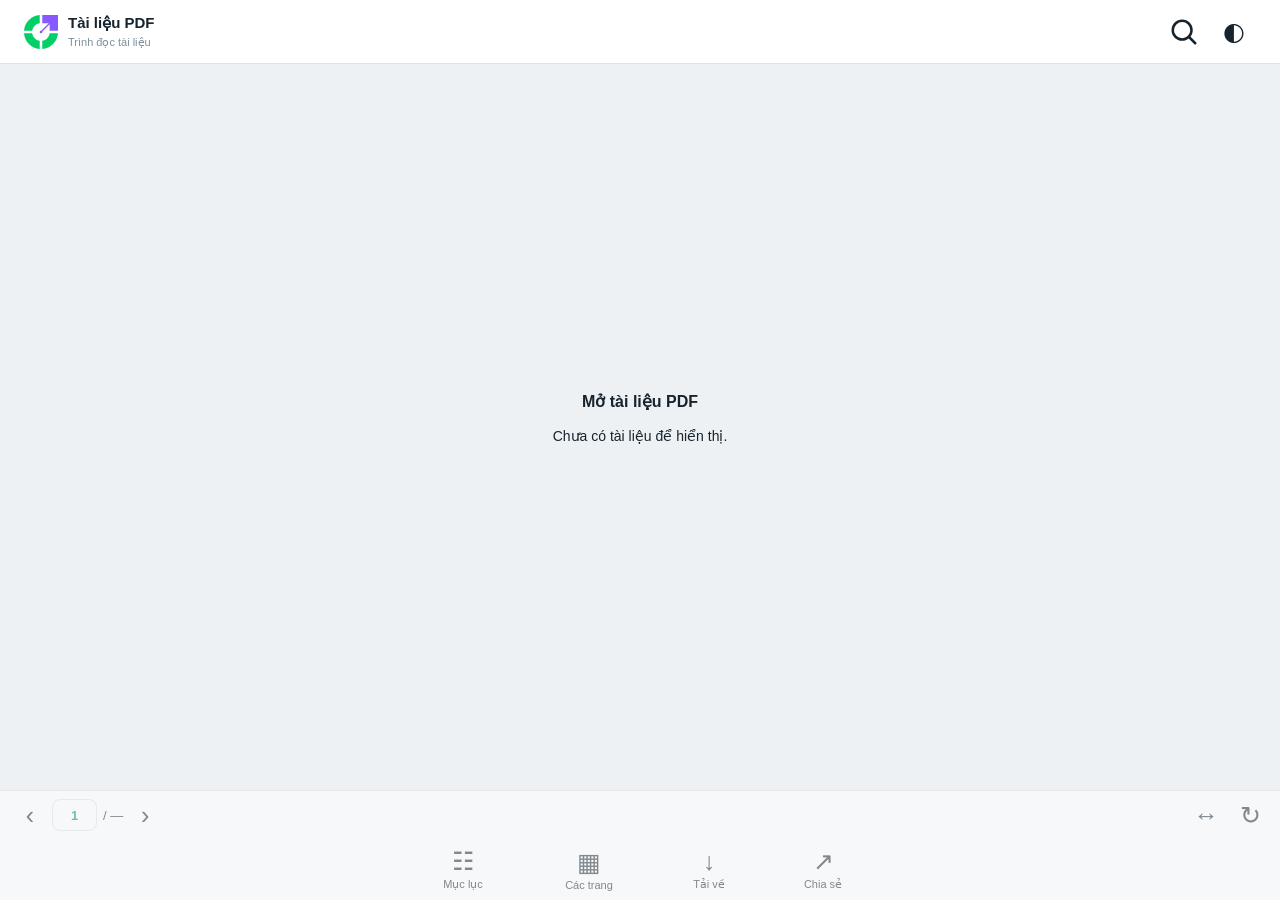
==== viewer.html @ 3a4fa07d "deploy: publish PDF viewer 0.1.0" ====
<!DOCTYPE html>
<html lang="vi">
  <head>
    <meta charset="utf-8" />
    <meta
      name="viewport"
      content="width=device-width, initial-scale=1, maximum-scale=1"
    />
    <meta name="referrer" content="no-referrer" />
    <meta
      http-equiv="Content-Security-Policy"
      content="default-src 'self'; script-src 'self' 'wasm-unsafe-eval'; worker-src 'self'; style-src 'self' 'unsafe-inline'; img-src 'self' data: blob:; font-src 'self' data: blob:; connect-src 'self' https: http:; object-src 'none'; base-uri 'self'"
    />
    <title>Đọc tài liệu · 24HMoney</title>
    <link rel="icon" href="data:," />
    <link rel="stylesheet" href="./assets/viewer-00a1efd1ce58.css" />
    <script defer src="./assets/viewer-6c74b0b0cfbc.js"></script>
  </head>
  <body>
    <header id="toolbar" class="standalone">
      <button id="closeReader" aria-label="Quay lại" hidden>
        <svg
          class="toolbar-icon"
          viewBox="0 0 24 24"
          fill="none"
          stroke="currentColor"
          stroke-width="2"
          stroke-linecap="round"
          stroke-linejoin="round"
          aria-hidden="true"
          focusable="false"
        >
          <path d="m15 4-8 8 8 8" />
        </svg>
      </button>
      <div class="document-heading">
        <svg
          class="document-icon"
          viewBox="0 0 32 32"
          role="img"
          aria-label="24HMoney"
          focusable="false"
        >
          <path
            fill-rule="evenodd"
            clip-rule="evenodd"
            d="M0 14.7967C0.585799 6.89526 6.89414 0.58648 14.7954 0V7.73333C11.1809 8.25953 8.25892 11.182 7.73333 14.7967L0 14.7967ZM24.1333 17.2034C23.6075 20.8188 20.8177 23.7415 17.2021 24.2667V32C25.1044 31.4147 31.414 25.1055 32 17.2034L24.1333 17.2034ZM14.7954 24.2667C11.1809 23.7405 8.25902 20.818 7.73333 17.2034L1.93626e-05 17.2034C0.585937 25.1047 6.89423 31.4133 14.7954 31.9998V24.2667Z"
            fill="#00D066"
          />
          <path
            fill-rule="evenodd"
            clip-rule="evenodd"
            d="M17.2003 7.73333L17.2005 0H32.0003V14.8H24.1337V8.73218L17.1762 15.7593C17.192 15.8371 17.2003 15.9176 17.2003 16C17.2003 16.6627 16.663 17.2 16.0003 17.2C15.3376 17.2 14.8003 16.6627 14.8003 16C14.8003 15.3373 15.3376 14.8 16.0003 14.8C16.0782 14.8 16.1545 14.8074 16.2283 14.8216L23.2464 7.73333H17.2003Z"
            fill="#865AFF"
          />
        </svg>
        <div>
          <h1 id="documentTitle">Tài liệu PDF</h1>
          <p id="documentInfo">Trình đọc tài liệu</p>
        </div>
      </div>
      <button
        id="toggleSearch"
        aria-label="Tìm trong tài liệu"
        title="Tìm kiếm"
      >
        <svg
          class="toolbar-icon"
          viewBox="0 0 24 24"
          fill="none"
          stroke="currentColor"
          stroke-width="2"
          stroke-linecap="round"
          stroke-linejoin="round"
          aria-hidden="true"
          focusable="false"
        >
          <circle cx="10.5" cy="10.5" r="7.5" />
          <path d="m16 16 5 5" />
        </svg>
      </button>
      <button
        id="toggleTheme"
        aria-label="Đổi giao diện sáng tối"
        title="Giao diện"
      >
        ◐
      </button>
    </header>
    <form id="searchbar" class="standalone" hidden>
      <input
        id="searchInput"
        type="search"
        placeholder="Tìm nội dung trong tài liệu…"
        aria-label="Tìm nội dung"
        autocomplete="off"
      />
      <span id="matchCount" aria-live="polite">0/0</span>
      <button type="button" id="previousMatch" aria-label="Kết quả trước">
        ‹
      </button>
      <button type="submit" aria-label="Kết quả sau">›</button>
      <button type="button" id="closeSearch" aria-label="Đóng tìm kiếm">
        ×
      </button>
    </form>
    <main id="readerArea">
      <div id="viewerContainer" tabindex="0">
        <div id="viewer" class="pdfViewer"></div>
      </div>
      <section id="drawer" hidden aria-label="Điều hướng tài liệu">
        <div class="drawer-header">
          <strong id="drawerTitle"></strong
          ><button id="closeDrawer">Đóng</button>
        </div>
        <div id="drawerContent"></div>
      </section>
      <div id="status" class="standalone" role="status">
        <div class="spinner"></div>
        <strong id="statusTitle">Đang mở tài liệu…</strong>
        <p id="statusMessage"></p>
        <button id="retry" hidden>Thử lại</button>
      </div>
    </main>
    <footer id="controls" class="standalone">
      <div class="page-controls">
        <button data-command="previous" aria-label="Trang trước">‹</button>
        <label class="page-counter"
          ><input
            id="pageInput"
            type="number"
            min="1"
            value="1"
            aria-label="Đến trang"
          /><span id="pageTotal">/ —</span></label
        >
        <button data-command="next" aria-label="Trang sau">›</button>
        <div class="spacer"></div>
        <button
          data-command="fit"
          aria-label="Vừa chiều rộng"
          title="Vừa chiều rộng"
        >
          ↔
        </button>
        <button
          data-command="rotate"
          aria-label="Xoay trang"
          title="Xoay trang"
        >
          ↻
        </button>
      </div>
      <nav class="action-controls" aria-label="Công cụ tài liệu">
        <button data-command="outline"><span>☷</span>Mục lục</button>
        <button data-command="pages"><span>▦</span>Các trang</button>
        <div id="toolbarViewerRight" class="export-controls">
          <button data-command="download"><span>↓</span>Tải về</button>
          <button id="share"><span>↗</span>Chia sẻ</button>
        </div>
      </nav>
    </footer>
    <dialog id="passwordDialog">
      <form id="passwordForm">
        <h2>Mật khẩu tài liệu</h2>
        <p id="passwordMessage">Tài liệu này được bảo vệ bằng mật khẩu.</p>
        <input
          id="passwordInput"
          type="password"
          autocomplete="off"
          aria-label="Mật khẩu PDF"
          required
        />
        <div class="dialog-buttons">
          <button type="button" id="cancelPassword">Hủy</button
          ><button type="submit" class="primary">Mở tài liệu</button>
        </div>
      </form>
    </dialog>
    <div id="toast" role="status" hidden></div>
  </body>
</html>
---- assets/viewer-00a1efd1ce58.css ----
:root{color-scheme:light;--reader-bg: #edf1f4;--reader-surface: #fff;--reader-text: #17232d;--reader-border: #dce4e9}[hidden]{display:none!important}body{visibility:hidden}html[data-embedded] body{visibility:visible}html[data-embedded=true] .standalone{display:none!important}#readerArea{position:absolute;inset:64px 0 110px}html[data-embedded=true] #readerArea{inset:0}html.searching #readerArea{top:114px}#toolbar{height:64px;display:flex;align-items:center;gap:6px;padding:8px 14px;background:var(--reader-surface);color:var(--reader-text);border-bottom:1px solid var(--reader-border)}.document-heading{display:flex;flex:1;align-items:center;gap:10px;min-width:0}.document-heading>div{min-width:0}.document-icon{display:block;height:34px;width:34px;flex-shrink:0}#toolbar button{display:grid;place-items:center;flex:0 0 44px;padding:0}.toolbar-icon{display:block;width:30px;height:30px}h1{font-size:15px;margin:0;overflow:hidden;text-overflow:ellipsis;white-space:nowrap;font-weight:600}#documentInfo{font-size:11px;color:#7d909c;margin:4px 0 0}#toolbar button,#searchbar button,.page-controls button{min-width:44px;height:44px;font-size:25px;border-radius:8px}button:hover{background:#008c6512}button:focus-visible,input:focus-visible{outline:2px solid #008c65;outline-offset:-2px}#searchbar{height:50px;display:flex;align-items:center;gap:4px;background:var(--reader-surface);color:var(--reader-text);padding:0 8px}input{font:inherit;color:inherit;background:transparent;border:1px solid var(--reader-border);border-radius:8px}#searchInput{flex:1;min-width:50px;border:0;height:44px;padding:0 8px;font-size:14px}#matchCount{font-size:12px;white-space:nowrap}#controls{position:absolute;inset:auto 0 0;min-height:110px;background:var(--reader-surface);color:var(--reader-text);border-top:1px solid var(--reader-border);padding-bottom:env(safe-area-inset-bottom,0)}#controls:not(.ready){pointer-events:none;opacity:.5}.page-controls{display:flex;height:48px;align-items:center;padding:0 8px}.spacer{flex:1}.page-counter{display:flex;align-items:center;gap:6px;font-size:13px}#pageInput{width:45px;height:32px;text-align:center;appearance:textfield;color:#008c65;font-weight:600}#pageInput::-webkit-inner-spin-button{-webkit-appearance:none}.action-controls{display:flex;height:60px}.export-controls{display:flex;flex:2}.action-controls button{flex:1;display:flex;flex-direction:column;gap:3px;align-items:center;justify-content:center;font-size:11px}.action-controls button span{font-size:25px;line-height:28px}#status{position:absolute;inset:0;z-index:30;background:var(--reader-bg);color:var(--reader-text);display:flex;flex-direction:column;justify-content:center;align-items:center;padding:24px;text-align:center}#statusMessage{line-height:1.6;max-width:440px;overflow-wrap:anywhere;font-size:14px}.spinner{width:30px;height:30px;border:3px solid #008c6530;border-top-color:#008c65;border-radius:50%;margin-bottom:20px;animation:spin .8s linear infinite}#status.idle .spinner{display:none}@keyframes spin{to{transform:rotate(360deg)}}#retry,.primary{background:#008c65;color:#fff;padding:12px 24px;border-radius:10px}dialog{width:min(340px,calc(100vw - 40px));border:0;border-radius:18px;padding:24px;color:var(--reader-text);background:var(--reader-surface)}dialog::backdrop{background:#0007}dialog h2{font-size:18px;margin-top:0}dialog p{font-size:14px;line-height:1.5}#passwordInput{height:44px;width:100%;padding:0 10px}.dialog-buttons{display:flex;justify-content:flex-end;gap:12px;margin-top:20px}.dialog-buttons button{min-height:44px;padding:0 16px}#toast{position:fixed;bottom:125px;left:50%;transform:translate(-50%);background:#17232ded;color:#fff;padding:12px 20px;border-radius:12px;width:max-content;max-width:calc(100% - 40px);font-size:13px;z-index:100}@media(min-width:900px){#toolbar{padding-inline:24px}.action-controls{max-width:480px;margin:auto}}:root[data-theme=dark]{color-scheme:dark;--reader-bg: #151a20;--reader-surface: #202830;--reader-text: #edf3f6;--reader-border: #35414b}*{box-sizing:border-box}html,body{margin:0;width:100%;height:100%;overflow:hidden;background:var(--reader-bg);font-family:-apple-system,BlinkMacSystemFont,sans-serif}#viewerContainer{position:absolute;inset:0;overflow:auto;overscroll-behavior:contain}.pdfViewer{padding-block:12px}.pdfViewer .page{box-sizing:content-box;border:0;margin:0 auto 12px;box-shadow:0 2px 8px #0002}.pdfViewer .textLayer .highlight{background-color:#f4d35e80}.pdfViewer .textLayer .highlight.selected{background-color:#ed8936a6}#drawer{position:absolute;inset:0;z-index:20;background:var(--reader-surface);color:var(--reader-text)}#drawer[hidden]{display:none}.drawer-header{display:flex;align-items:center;justify-content:space-between;height:52px;padding-inline:16px;border-bottom:1px solid var(--reader-border)}button{font:inherit;color:inherit;background:transparent;border:0;cursor:pointer}#closeDrawer{min-height:44px;min-width:44px;color:#008c65}#drawerContent{position:absolute;inset:52px 0 0;overflow:auto;padding:16px}.thumbnails{display:grid;grid-template-columns:repeat(auto-fill,minmax(110px,1fr));gap:12px;align-content:start}.thumbnails button{min-height:180px;display:flex;flex-direction:column;align-items:center;justify-content:space-between;padding:8px;border:2px solid var(--reader-border);border-radius:8px}.thumbnails button.selected{border-color:#008c65}.thumbnails canvas{max-width:100%}.thumbnails span{padding-top:8px;font-size:13px}.outline button{display:block;width:100%;min-height:48px;text-align:left;border-bottom:1px solid var(--reader-border);padding:12px 16px}:root{--button-primary-bg-color: var( --button-background-color-primary, light-dark(#0060df, #0df) );--button-primary-fg-color: var( --button-text-color-primary, light-dark(#fbfbfe, #15141a) );--button-primary-border-color: var(--button-primary-bg-color);--button-primary-active-bg-color: var( --button-background-color-primary-active, light-dark(#054096, #aaf2ff) );--button-primary-active-fg-color: var(--button-primary-fg-color);--button-primary-active-border-color: var(--button-primary-active-bg-color);--button-primary-hover-bg-color: var( --button-background-color-primary-hover, light-dark(#0250bb, #80ebff) );--button-primary-hover-fg-color: var(--button-primary-fg-color);--button-primary-hover-border-color: var(--button-primary-hover-bg-color);--button-primary-disabled-bg-color: var(--button-primary-bg-color);--button-primary-disabled-border-color: var(--button-primary-border-color);--button-primary-disabled-fg-color: var(--button-primary-fg-color);--button-secondary-bg-color: var( --button-background-color, light-dark(rgb(21 20 26 / .07), rgb(251 251 254 / .07)) );--button-secondary-fg-color: var(--text-color, light-dark(#15141a, #fbfbfe));--button-secondary-border-color: var( --button-border-color, var(--button-secondary-bg-color) );--button-secondary-active-bg-color: var( --button-background-color-active, light-dark(rgb(21 20 26 / .21), rgb(251 251 254 / .21)) );--button-secondary-active-fg-color: var(--button-secondary-fg-color);--button-secondary-active-border-color: var(--button-secondary-bg-color);--button-secondary-hover-bg-color: var( --button-background-color-hover, light-dark(rgb(21 20 26 / .14), rgb(251 251 254 / .14)) );--button-secondary-hover-fg-color: var(--button-secondary-fg-color);--button-secondary-hover-border-color: var(--button-secondary-hover-bg-color);--button-secondary-disabled-bg-color: var(--button-secondary-bg-color);--button-secondary-disabled-border-color: var( --button-secondary-border-color );--button-secondary-disabled-fg-color: var(--button-secondary-fg-color);--button-disabled-opacity: .4;--hover-filter: brightness(.9)}@media(prefers-color-scheme:dark){:root{--button-disabled-opacity: .6;--hover-filter: brightness(1.4)}}@media screen and (forced-colors:active){:root{--button-primary-bg-color: var( --button-background-color-primary, ButtonText );--button-primary-fg-color: var(--button-text-color-primary, ButtonFace);--button-primary-border-color: var( --button-border-color-primary, ButtonText );--button-primary-active-bg-color: var( --button-background-color-primary-active, SelectedItem );--button-primary-active-fg-color: var( --button-text-color-primary-active, HighlightText );--button-primary-active-border-color: var( --button-border-color-primary-active, ButtonText );--button-primary-hover-bg-color: var( --button-background-color-primary-hover, SelectedItem );--button-primary-hover-fg-color: var( --button-text-color-primary-hover, HighlightText );--button-primary-hover-border-color: var( --button-border-color-primary-hover, SelectedItem );--button-primary-disabled-bg-color: var( --button-background-color-primary-disabled, GrayText );--button-primary-disabled-fg-color: var( --button-text-color-primary-disabled, ButtonFace );--button-primary-disabled-border-color: var( --button-border-color-primary-disabled, GrayText );--button-secondary-bg-color: var(--button-background-color, ButtonFace);--button-secondary-fg-color: var(--button-text-color, ButtonText);--button-secondary-border-color: var(--button-border-color, ButtonText);--button-secondary-active-bg-color: var( --button-background-color-active, HighlightText );--button-secondary-active-fg-color: var( --button-text-color-active, SelectedItem );--button-secondary-active-border-color: var( --button-border-color-active, ButtonText );--button-secondary-hover-bg-color: var( --button-background-color-hover, HighlightText );--button-secondary-hover-fg-color: var( --button-text-color-hover, SelectedItem );--button-secondary-hover-border-color: var( --button-border-color-hover, SelectedItem );--button-secondary-disabled-fg-color: var( --button-text-color-disabled, GrayText );--button-secondary-disabled-border-color: var( --button-border-color-disabled, GrayText );--button-disabled-opacity: 1;--hover-filter: none}}.primaryButton,.secondaryButton{border-radius:var(--button-border-radius, 4px);border:1px solid;font:menu;font-weight:var(--button-font-weight, 590);font-size:var(--button-font-size, 13px);padding:var(--button-padding, 4px 16px);width:auto;min-height:var(--button-min-height, 32px)}:is(.primaryButton,.secondaryButton):hover{cursor:pointer;filter:var(--hover-filter)}:is(.primaryButton,.secondaryButton)>span{color:inherit;font:inherit}:is(.primaryButton,.secondaryButton):disabled{pointer-events:none}.primaryButton{color:var(--button-primary-fg-color);background-color:var(--button-primary-bg-color);border-color:var(--button-primary-border-color);opacity:1}.primaryButton:hover{color:var(--button-primary-hover-fg-color);background-color:var(--button-primary-hover-bg-color);border-color:var(--button-primary-hover-border-color)}.primaryButton:active{color:var(--button-primary-active-fg-color);background-color:var(--button-primary-active-bg-color);border-color:var(--button-primary-active-border-color)}.primaryButton:disabled{background-color:var(--button-primary-disabled-bg-color);border-color:var(--button-primary-disabled-border-color);color:var(--button-primary-disabled-fg-color);opacity:var(--button-disabled-opacity)}.secondaryButton{color:var(--button-secondary-fg-color);background-color:var(--button-secondary-bg-color);border-color:var(--button-secondary-border-color)}.secondaryButton:hover{color:var(--button-secondary-hover-fg-color);background-color:var(--button-secondary-hover-bg-color);border-color:var(--button-secondary-hover-border-color)}.secondaryButton:active{color:var(--button-secondary-active-fg-color);background-color:var(--button-secondary-active-bg-color);border-color:var(--button-secondary-active-border-color)}.secondaryButton:disabled{background-color:var(--button-secondary-disabled-bg-color);border-color:var(--button-secondary-disabled-border-color);color:var(--button-secondary-disabled-fg-color);opacity:var(--button-disabled-opacity)}.messageBar{--closing-button-icon: url('data:image/svg+xml,<svg width="16" height="16" viewBox="0 0 16 16" fill="none" xmlns="http://www.w3.org/2000/svg">%0A    <path d="M7.85822 8.84922L4.85322 11.8542C4.75891 11.9453 4.63261 11.9957 4.50151 11.9946C4.37042 11.9934 4.24501 11.9408 4.15231 11.8481C4.0596 11.7554 4.00702 11.63 4.00588 11.4989C4.00474 11.3678 4.05514 11.2415 4.14622 11.1472L7.15122 8.14222V7.85922L4.14622 4.85322C4.05514 4.75891 4.00474 4.63261 4.00588 4.50151C4.00702 4.37042 4.0596 4.24501 4.15231 4.15231C4.24501 4.0596 4.37042 4.00702 4.50151 4.00588C4.63261 4.00474 4.75891 4.05514 4.85322 4.14622L7.85822 7.15122H8.14122L11.1462 4.14622C11.2405 4.05514 11.3668 4.00474 11.4979 4.00588C11.629 4.00702 11.7544 4.0596 11.8471 4.15231C11.9398 4.24501 11.9924 4.37042 11.9936 4.50151C11.9947 4.63261 11.9443 4.75891 11.8532 4.85322L8.84822 7.85922V8.14222L11.8532 11.1472C11.9443 11.2415 11.9947 11.3678 11.9936 11.4989C11.9924 11.63 11.9398 11.7554 11.8471 11.8481C11.7544 11.9408 11.629 11.9934 11.4979 11.9946C11.3668 11.9957 11.2405 11.9453 11.1462 11.8542L8.14122 8.84922L8.14222 8.85022L7.85822 8.84922Z" fill="black"/>%0A</svg>%0A');--message-bar-close-button-color: var(--text-primary-color);--message-bar-close-button-color-hover: var(--text-primary-color);--message-bar-close-button-border-radius: var(--border-radius-small, 4px);--message-bar-close-button-border: none;--message-bar-close-button-hover-bg-color: var( --button-background-color-hover, light-dark(rgb(21 20 26 / .14), rgb(251 251 254 / .14)) );--message-bar-close-button-active-bg-color: var( --button-background-color-active, light-dark(rgb(21 20 26 / .21), rgb(251 251 254 / .21)) );--message-bar-close-button-focus-bg-color: var( --button-background-color, light-dark(rgb(21 20 26 / .07), rgb(251 251 254 / .07)) );display:flex;position:relative;padding:8px 8px 8px 16px;flex-direction:column;justify-content:center;align-items:center;gap:8px;-webkit-user-select:none;-moz-user-select:none;user-select:none;border-radius:var(--border-radius-small, 4px);border:1px solid var(--message-bar-border-color);background:var(--message-bar-bg-color);color:var(--message-bar-fg-color)}@media screen and (forced-colors:active){.messageBar{--message-bar-close-button-color: var(--button-text-color, ButtonText);--message-bar-close-button-border: 1px solid var(--button-border-color, ButtonText);--message-bar-close-button-hover-bg-color: var( --button-background-color-hover, SelectedItemText );--message-bar-close-button-active-bg-color: var( --button-background-color-hover, SelectedItemText );--message-bar-close-button-focus-bg-color: var( --button-background-color-hover, SelectedItemText );--message-bar-close-button-color-hover: var( --button-text-color-hover, SelectedItem )}}.messageBar>div{display:flex;align-items:flex-start;gap:8px;align-self:stretch}.messageBar>div:before{content:"";display:inline-block;width:16px;height:16px;-webkit-mask-image:var(--message-bar-icon);mask-image:var(--message-bar-icon);-webkit-mask-size:cover;mask-size:cover;background-color:var(--message-bar-icon-color);flex-shrink:0}.messageBar button{cursor:pointer}.messageBar button:focus-visible{outline:var(--focus-ring-outline);outline-offset:2px}.messageBar .closeButton{width:32px;height:32px;background:none;border-radius:var(--message-bar-close-button-border-radius);border:var(--message-bar-close-button-border);display:flex;align-items:center;justify-content:center}.messageBar .closeButton:before{content:"";display:inline-block;width:16px;height:16px;-webkit-mask-image:var(--closing-button-icon);mask-image:var(--closing-button-icon);-webkit-mask-size:cover;mask-size:cover;background-color:var(--message-bar-close-button-color)}.messageBar .closeButton:is(:hover,:active,:focus):before{background-color:var(--message-bar-close-button-color-hover)}.messageBar .closeButton:hover{background-color:var(--message-bar-close-button-hover-bg-color)}.messageBar .closeButton:active{background-color:var(--message-bar-close-button-active-bg-color)}.messageBar .closeButton:focus{background-color:var(--message-bar-close-button-focus-bg-color)}.messageBar .closeButton>span{display:inline-block;width:0;height:0;overflow:hidden}#editorUndoBar{--message-bar-icon: url('data:image/svg+xml,<svg width="16" height="16" viewBox="0 0 16 16" fill="none" xmlns="http://www.w3.org/2000/svg">%0A <path d="M7.625 0.5C6.64009 0.5 5.66482 0.693993 4.75487 1.0709C3.84493 1.44781 3.01814 2.00026 2.3217 2.6967C1.62526 3.39314 1.07281 4.21993 0.695904 5.12987C0.318993 6.03982 0.125 7.01509 0.125 8C0.125 8.98491 0.318993 9.96018 0.695904 10.8701C1.07281 11.7801 1.62526 12.6069 2.3217 13.3033C3.01814 13.9997 3.84493 14.5522 4.75487 14.9291C5.66482 15.306 6.64009 15.5 7.625 15.5C9.61412 15.5 11.5218 14.7098 12.9283 13.3033C14.3348 11.8968 15.125 9.98912 15.125 8C15.125 6.01088 14.3348 4.10322 12.9283 2.6967C11.5218 1.29018 9.61412 0.5 7.625 0.5ZM8.25 11.375C8.25 11.5408 8.18415 11.6997 8.06694 11.8169C7.94973 11.9342 7.79076 12 7.625 12C7.45924 12 7.30027 11.9342 7.18306 11.8169C7.06585 11.6997 7 11.5408 7 11.375V6.938C7 6.77224 7.06585 6.61327 7.18306 6.49606C7.30027 6.37885 7.45924 6.313 7.625 6.313C7.79076 6.313 7.94973 6.37885 8.06694 6.49606C8.18415 6.61327 8.25 6.77224 8.25 6.938V11.375ZM8.25 5L8 5.25H7.25L7 5V4.25L7.25 4H8L8.25 4.25V5Z" fill="black" />%0A</svg>%0A');--message-bar-icon-color: light-dark(#0060df, #73a7f3);--message-bar-bg-color: light-dark(#deeafc, #003070);--message-bar-fg-color: var(--text-primary-color);--message-bar-border-color: light-dark( rgb(0 0 0 / .08), rgb(255 255 255 / .08) );position:fixed;top:50px;left:50%;transform:translate(-50%);z-index:10;padding-block:8px;padding-inline:16px 8px;font:menu;font-size:15px;cursor:default}@media screen and (forced-colors:active){#editorUndoBar{--message-bar-icon-color: CanvasText;--message-bar-bg-color: Canvas;--message-bar-border-color: CanvasText}}#editorUndoBar button{cursor:pointer}#editorUndoBar #editorUndoBarUndoButton{margin-inline-start:8px;border-color:var(--color-accent-primary, light-dark(#0060df, #0df))}#editorUndoBar>div{align-items:center}.dialog{--dialog-bg-color: var(--background-color-canvas, light-dark(white, #1c1b22));--dialog-border-color: var( --background-color-canvas, light-dark(white, #1c1b22) );--dialog-shadow: 0 2px 14px 0 light-dark(rgb(58 57 68 / .2), #15141a);--text-secondary-color: light-dark(#5b5b66, #cfcfd8);--separator-color: light-dark(#f0f0f4, #52525e);--textarea-border-color: var(--border-color-interactive, #8f8f9d);--textarea-bg-color: light-dark(white, #42414d);--textarea-fg-color: var(--text-secondary-color);--input-text-bg-color: light-dark(white, #42414d);--input-text-fg-color: var(--text-primary-color);font:message-box;font-size:13px;font-weight:400;line-height:150%;border-radius:var(--border-radius-medium, 4px);padding:12px 16px;border:1px solid var(--dialog-border-color);background:var(--dialog-bg-color);color:var(--text-primary-color);box-shadow:var(--dialog-shadow)}@media screen and (forced-colors:active){.dialog{--dialog-bg-color: var(--background-color-canvas, Canvas);--dialog-border-color: var(--border-color, CanvasText);--dialog-shadow: none;--text-secondary-color: CanvasText;--separator-color: CanvasText;--textarea-border-color: ButtonBorder;--textarea-bg-color: Field;--textarea-fg-color: ButtonText;--input-text-bg-color: Field;--input-text-fg-color: FieldText}}.dialog .mainContainer *:focus-visible{outline:var(--focus-ring-outline);outline-offset:2px}.dialog .mainContainer .title{display:flex;width:auto;flex-direction:column;justify-content:flex-end;align-items:flex-start;gap:12px}.dialog .mainContainer .title>span{font-size:13px;font-style:normal;font-weight:590;line-height:150%}.dialog .mainContainer .dialogSeparator{width:100%;height:0;margin-block:4px;border-top:1px solid var(--separator-color);border-bottom:none}.dialog .mainContainer .dialogButtonsGroup{display:flex;gap:12px;align-self:flex-end}.dialog .mainContainer input:is([type=checkbox],[type=radio]){accent-color:var(--color-accent-primary, light-dark(#0060df, #0df));width:var(--checkbox-size, 16px);height:var(--checkbox-size, 16px)}.dialog .mainContainer .radio{display:flex;flex-direction:column;align-items:flex-start;gap:4px}.dialog .mainContainer .radio>.radioButton{display:flex;gap:8px;align-self:stretch;align-items:center}.dialog .mainContainer .radio>.radioLabel{display:flex;padding-inline-start:24px;align-items:flex-start;gap:10px;align-self:stretch}.dialog .mainContainer .radio>.radioLabel>span{flex:1 0 0;font-size:11px;color:var(--text-secondary-color)}.dialog .mainContainer button:not(:is(.toggle-button,.closeButton,.clearInputButton)){border-radius:var(--button-border-radius, 4px);border-width:1px;border-style:solid;font:menu;font-weight:var(--button-font-weight, 590);font-size:var(--button-font-size, 13px);padding:var(--button-padding, 4px 16px);width:auto;min-height:var(--button-min-height, 32px)}.dialog .mainContainer button:not(:is(.toggle-button,.closeButton,.clearInputButton)):hover{cursor:pointer;filter:var(--hover-filter)}.dialog .mainContainer button:not(:is(.toggle-button,.closeButton,.clearInputButton))>span{color:inherit;font:inherit}.dialog .mainContainer button:not(:is(.toggle-button,.closeButton,.clearInputButton)):disabled{pointer-events:none}.dialog .mainContainer a{color:var(--link-fg-color)}.dialog .mainContainer a:hover{color:var(--link-hover-fg-color)}.dialog .mainContainer textarea{font:inherit;padding:8px;resize:none;margin:0;box-sizing:border-box;border-radius:var(--border-radius-small, 4px);border:1px solid var(--textarea-border-color);background:var(--textarea-bg-color);color:var(--textarea-fg-color)}.dialog .mainContainer textarea:focus{outline-offset:0;border-color:transparent}.dialog .mainContainer textarea:disabled{pointer-events:none;opacity:.4}.dialog .mainContainer input[type=text]{background-color:var(--input-text-bg-color);color:var(--input-text-fg-color)}.dialog .mainContainer .messageBar{--message-bar-bg-color: light-dark(#ffebcd, #5a3100);--message-bar-fg-color: light-dark(#15141a, #fbfbfe);--message-bar-border-color: light-dark( rgb(0 0 0 / .08), rgb(255 255 255 / .08) );--message-bar-icon: url('data:image/svg+xml,<svg width="16" height="16" viewBox="0 0 16 16" fill="none" xmlns="http://www.w3.org/2000/svg">%0A    <path d="M14.8748 12.037L9.37782 2.037C8.99682 1.346 8.31082 1 7.62482 1C6.93882 1 6.25282 1.346 5.87282 2.037L0.375823 12.037C-0.358177 13.37 0.606823 15 2.12782 15H13.1228C14.6428 15 15.6078 13.37 14.8748 12.037ZM8.24982 11.75L7.99982 12H7.24982L6.99982 11.75V11L7.24982 10.75H7.99982L8.24982 11V11.75ZM8.24982 9.062C8.24982 9.22776 8.18398 9.38673 8.06677 9.50394C7.94955 9.62115 7.79058 9.687 7.62482 9.687C7.45906 9.687 7.30009 9.62115 7.18288 9.50394C7.06567 9.38673 6.99982 9.22776 6.99982 9.062V5.625C6.99982 5.45924 7.06567 5.30027 7.18288 5.18306C7.30009 5.06585 7.45906 5 7.62482 5C7.79058 5 7.94955 5.06585 8.06677 5.18306C8.18398 5.30027 8.24982 5.45924 8.24982 5.625V9.062Z" fill="black"/>%0A</svg>%0A');--message-bar-icon-color: light-dark(#cd411e, #e49c49);align-self:stretch}@media screen and (forced-colors:active){.dialog .mainContainer .messageBar{--message-bar-bg-color: HighlightText;--message-bar-fg-color: CanvasText;--message-bar-border-color: CanvasText;--message-bar-icon-color: CanvasText}}.dialog .mainContainer .messageBar>div:before,.dialog .mainContainer .messageBar>div>div{margin-block:4px}.dialog .mainContainer .messageBar>div>div{display:flex;flex-direction:column;align-items:flex-start;gap:8px;flex:1 0 0}.dialog .mainContainer .messageBar>div>div .title{font-size:13px;font-weight:590}.dialog .mainContainer .messageBar>div>div .description{font-size:13px}.dialog .mainContainer .toggler{display:flex;align-items:center;gap:8px;align-self:stretch}.dialog .mainContainer .toggler>.togglerLabel{-webkit-user-select:none;-moz-user-select:none;user-select:none}.textLayer{color-scheme:only light;position:absolute;text-align:initial;inset:0;overflow:clip;opacity:1;line-height:1;letter-spacing:normal;word-spacing:normal;-webkit-text-size-adjust:none;-moz-text-size-adjust:none;text-size-adjust:none;forced-color-adjust:none;transform-origin:0 0;caret-color:CanvasText;z-index:0;--min-font-size: 1;--text-scale-factor: calc(var(--total-scale-factor) * var(--min-font-size));--min-font-size-inv: calc(1 / var(--min-font-size))}.textLayer.highlighting{touch-action:none}.textLayer :is(span,br){color:transparent;position:absolute;white-space:pre;cursor:text;transform-origin:0% 0%;-webkit-user-select:text;-moz-user-select:text;user-select:text}.textLayer>:not(.markedContent),.textLayer .markedContent span:not(.markedContent){z-index:1;--font-height: 0;font-size:calc(var(--text-scale-factor) * var(--font-height));--scale-x: 1;--rotate: 0deg;transform:rotate(var(--rotate)) scaleX(var(--scale-x)) scale(var(--min-font-size-inv))}.textLayer .markedContent{display:contents}.textLayer span[role=img]{-webkit-user-select:none;-moz-user-select:none;user-select:none;cursor:default}.textLayer .highlight{--highlight-bg-color: rgb(180 0 170 / .25);--highlight-selected-bg-color: rgb(0 100 0 / .25);--highlight-backdrop-filter: none;--highlight-selected-backdrop-filter: none;margin:-1px;padding:1px;background-color:var(--highlight-bg-color);-webkit-backdrop-filter:var(--highlight-backdrop-filter);backdrop-filter:var(--highlight-backdrop-filter);border-radius:4px}@media screen and (forced-colors:active){.textLayer .highlight{--highlight-bg-color: transparent;--highlight-selected-bg-color: transparent;--highlight-backdrop-filter: var(--hcm-highlight-filter);--highlight-selected-backdrop-filter: var( --hcm-highlight-selected-filter )}}.textLayer .highlight.appended{position:initial}.textLayer .highlight.begin{border-radius:4px 0 0 4px}.textLayer .highlight.end{border-radius:0 4px 4px 0}.textLayer .highlight.middle{border-radius:0}.textLayer .highlight.selected{background-color:var(--highlight-selected-bg-color);-webkit-backdrop-filter:var(--highlight-selected-backdrop-filter);backdrop-filter:var(--highlight-selected-backdrop-filter);scroll-margin-top:50px}.textLayer ::-moz-selection{background:#0000ff40;background:color-mix(in srgb,AccentColor,transparent 50%);color:transparent}.textLayer ::selection{background:#0000ff40;background:color-mix(in srgb,AccentColor,transparent 50%);color:transparent}.textLayer.selectionRendering ::-moz-selection{background:transparent;color:transparent}.textLayer.selectionRendering ::selection{background:transparent;color:transparent}.textLayer br::-moz-selection{background:transparent}.textLayer br::selection{background:transparent}.textLayer .endOfContent{display:block;position:absolute;inset:100% 0 0;z-index:0;cursor:default;-webkit-user-select:none;-moz-user-select:none;user-select:none}.textLayer.selecting .endOfContent{top:0}.textLayerImages{position:absolute;inset:0;-webkit-user-select:none;-moz-user-select:none;user-select:none}.textLayerImages canvas{position:absolute;transform-origin:0% 0%}.annotationLayer{color-scheme:only light;--annotation-unfocused-field-background: url("data:image/svg+xml;charset=UTF-8,<svg width='1px' height='1px' xmlns='http://www.w3.org/2000/svg'><rect width='100%' height='100%' style='fill:rgba(0, 54, 255, 0.13);'/></svg>");--annotation-unfocused-field-filter: url("data:image/svg+xml;charset=UTF-8,<svg xmlns='http://www.w3.org/2000/svg'><filter id='pdfjsFillableField' x='0%' y='0%' width='100%' height='100%' color-interpolation-filters='sRGB'><feFlood flood-color='rgb(0,54,255)' flood-opacity='0.13' result='f'/><feComposite in='f' in2='SourceGraphic' operator='over'/></filter></svg>#pdfjsFillableField");--input-focus-border-color: Highlight;--input-focus-outline: 1px solid Canvas;--input-unfocused-border-color: transparent;--input-disabled-border-color: transparent;--input-hover-border-color: black;--link-outline: none;position:absolute;top:0;left:0;pointer-events:none;transform-origin:0 0}@media screen and (forced-colors:active){.annotationLayer{--input-focus-border-color: CanvasText;--input-unfocused-border-color: ActiveText;--input-disabled-border-color: GrayText;--input-hover-border-color: Highlight;--link-outline: 1.5px solid LinkText}.annotationLayer .textWidgetAnnotation :is(input,textarea):required,.annotationLayer .choiceWidgetAnnotation select:required,.annotationLayer .buttonWidgetAnnotation:is(.checkBox,.radioButton) input:required{outline:1.5px solid selectedItem}.annotationLayer .linkAnnotation{outline:var(--link-outline)}.annotationLayer .linkAnnotation:hover{-webkit-backdrop-filter:var(--hcm-highlight-filter);backdrop-filter:var(--hcm-highlight-filter)}.annotationLayer .linkAnnotation>a:hover{opacity:0!important;background:none!important;box-shadow:none}.annotationLayer .popupAnnotation .popup{outline:calc(1.5px * var(--total-scale-factor)) solid CanvasText!important;background-color:ButtonFace!important;color:ButtonText!important}.annotationLayer .highlightArea:hover:after{position:absolute;top:0;left:0;width:100%;height:100%;-webkit-backdrop-filter:var(--hcm-highlight-filter);backdrop-filter:var(--hcm-highlight-filter);content:"";pointer-events:none}.annotationLayer .popupAnnotation.focused .popup{outline:calc(3px * var(--total-scale-factor)) solid Highlight!important}}.annotationLayer[data-main-rotation="90"] .norotate{transform:rotate(270deg)}.annotationLayer[data-main-rotation="90"] .norotate.popupAnnotation{transform:rotate(270deg) translate(-100%)}.annotationLayer[data-main-rotation="180"] .norotate{transform:rotate(180deg)}.annotationLayer[data-main-rotation="180"] .norotate.popupAnnotation{transform:rotate(180deg) translate(-100%,-100%)}.annotationLayer[data-main-rotation="270"] .norotate{transform:rotate(90deg)}.annotationLayer[data-main-rotation="270"] .norotate.popupAnnotation{transform:rotate(90deg) translateY(-100%)}.annotationLayer.disabled section,.annotationLayer.disabled .popup{pointer-events:none}.annotationLayer .annotationContent{position:absolute;width:100%;height:100%;pointer-events:none}.annotationLayer .annotationContent.freetext{background:transparent;border:none;inset:0;overflow:visible;white-space:nowrap;font:10px sans-serif;line-height:1.35}.annotationLayer section{position:absolute;text-align:initial;pointer-events:auto;box-sizing:border-box;transform-origin:0 0;-webkit-user-select:none;-moz-user-select:none;user-select:none}.annotationLayer section:has(div.annotationContent) canvas.annotationContent{display:none}.annotationLayer section .overlaidText{position:absolute;top:0;left:0;width:0;height:0;display:inline-block;overflow:hidden}.annotationLayer .hasOwnCanvas:not(.sandboxModified) :is(input,textarea){display:none}.annotationLayer .hasOwnCanvas.sandboxModified canvas.annotationContent{display:none}.textLayer.selecting~.annotationLayer section{pointer-events:none}.annotationLayer :is(.linkAnnotation,.buttonWidgetAnnotation.pushButton)>a{position:absolute;font-size:1em;top:0;left:0;width:100%;height:100%}.annotationLayer :is(.linkAnnotation,.buttonWidgetAnnotation.pushButton):not(.hasBorder)>a:hover{opacity:.2;background-color:#ff0}.annotationLayer .linkAnnotation.hasBorder:hover{background-color:#ff03}.annotationLayer .hasBorder{background-size:100% 100%}.annotationLayer .textAnnotation img{position:absolute;cursor:pointer;width:100%;height:100%;top:0;left:0}.annotationLayer .textWidgetAnnotation :is(input,textarea),.annotationLayer .choiceWidgetAnnotation select,.annotationLayer .buttonWidgetAnnotation:is(.checkBox,.radioButton) input{background-image:var(--annotation-unfocused-field-background);border:2px solid var(--input-unfocused-border-color);box-sizing:border-box;font:calc(9px * var(--total-scale-factor)) sans-serif;height:100%;margin:0;vertical-align:top;width:100%}.annotationLayer .textWidgetAnnotation :is(input,textarea):required,.annotationLayer .choiceWidgetAnnotation select:required,.annotationLayer .buttonWidgetAnnotation:is(.checkBox,.radioButton) input:required{outline:1.5px solid red}.annotationLayer .choiceWidgetAnnotation select option{padding:0}.annotationLayer .textWidgetAnnotation textarea{resize:none}.annotationLayer .textWidgetAnnotation :is(input,textarea)[disabled],.annotationLayer .choiceWidgetAnnotation select[disabled],.annotationLayer .buttonWidgetAnnotation:is(.checkBox,.radioButton) input[disabled]{background:none;border:2px solid var(--input-disabled-border-color);cursor:not-allowed}.annotationLayer .textWidgetAnnotation :is(input,textarea):hover,.annotationLayer .choiceWidgetAnnotation select:hover,.annotationLayer .buttonWidgetAnnotation:is(.checkBox,.radioButton) input:hover{border:2px solid var(--input-hover-border-color)}.annotationLayer .textWidgetAnnotation :is(input,textarea):hover,.annotationLayer .choiceWidgetAnnotation select:hover,.annotationLayer .buttonWidgetAnnotation.checkBox input:hover{border-radius:2px}.annotationLayer .textWidgetAnnotation :is(input,textarea):focus,.annotationLayer .choiceWidgetAnnotation select:focus{background:none;border:2px solid var(--input-focus-border-color);border-radius:2px;outline:var(--input-focus-outline)}.annotationLayer .buttonWidgetAnnotation:is(.checkBox,.radioButton) :focus{background-image:none;background-color:transparent}.annotationLayer .buttonWidgetAnnotation.checkBox :focus{border:2px solid var(--input-focus-border-color);border-radius:2px;outline:var(--input-focus-outline)}.annotationLayer .buttonWidgetAnnotation.radioButton :focus{border:2px solid var(--input-focus-border-color);outline:var(--input-focus-outline)}.annotationLayer .buttonWidgetAnnotation:is(.checkBox,.radioButton) [data-canvas-name]{filter:var(--annotation-unfocused-field-filter)}.annotationLayer .buttonWidgetAnnotation:is(.checkBox,.radioButton):focus-within [data-canvas-name]{filter:none}.annotationLayer .buttonWidgetAnnotation:is(.checkBox,.radioButton) [data-canvas-name=checked]:has(~input:checked){display:block}.annotationLayer .buttonWidgetAnnotation:is(.checkBox,.radioButton) [data-canvas-name=checked]:has(~input:not(:checked)){display:none}.annotationLayer .buttonWidgetAnnotation:is(.checkBox,.radioButton) [data-canvas-name=unchecked]:has(~input:checked){display:none}.annotationLayer .buttonWidgetAnnotation:is(.checkBox,.radioButton) [data-canvas-name=unchecked]:has(~input:not(:checked)){display:block}.annotationLayer .textWidgetAnnotation input.comb{--comb-width: 0px;--comb-letter-spacing: calc(var(--comb-width) - 1ch);font-family:monospace;letter-spacing:var(--comb-letter-spacing);overflow-x:hidden;padding:0;text-indent:calc(var(--comb-offset, 0) * var(--comb-width) + var(--comb-letter-spacing) / 2)}.annotationLayer .textWidgetAnnotation input.comb:focus{background-image:repeating-linear-gradient(to right,transparent 0 calc(var(--comb-width) - 1px),var(--input-focus-border-color) calc(var(--comb-width) - 1px) var(--comb-width))}.annotationLayer .buttonWidgetAnnotation:is(.checkBox,.radioButton) input{-webkit-appearance:none;-moz-appearance:none;appearance:none}.annotationLayer .buttonWidgetAnnotation:is(.checkBox,.radioButton):has([data-canvas-name=checked]) input:checked,.annotationLayer .buttonWidgetAnnotation:is(.checkBox,.radioButton):has([data-canvas-name=unchecked]) input:not(:checked){background-image:none}.annotationLayer .fileAttachmentAnnotation .popupTriggerArea{height:100%;width:100%}.annotationLayer .mediaAnnotation{pointer-events:auto}.annotationLayer .mediaAnnotation .mediaContent{width:100%}.annotationLayer .mediaAnnotation video.mediaContent{height:100%;-o-object-fit:contain;object-fit:contain}.annotationLayer .mediaAnnotation audio.mediaContent{position:absolute;bottom:0}.annotationLayer .mediaAnnotation .mediaPlayButton{height:100%;width:100%;margin:0;padding:0;border:none;cursor:pointer;background-color:transparent;background-image:url("data:image/svg+xml,%3Csvg xmlns='http://www.w3.org/2000/svg' viewBox='0 0 100 100'%3E%3Ccircle cx='50' cy='50' r='40' fill='rgba(0,0,0,0.55)'/%3E%3Cpath d='M40 32 L70 50 L40 68 Z' fill='white'/%3E%3C/svg%3E");background-position:center;background-repeat:no-repeat;background-size:calc(48px * var(--total-scale-factor))}.annotationLayer .mediaAnnotation .mediaPlayButton:hover{background-color:#ffffff1a}.annotationLayer .popupAnnotation{position:absolute;font-size:calc(9px * var(--total-scale-factor));pointer-events:none;width:-moz-max-content;width:max-content;max-width:45%;height:auto}.annotationLayer .popup{background-color:#ff9;color:#000;box-shadow:0 calc(2px * var(--total-scale-factor)) calc(5px * var(--total-scale-factor)) #888;border-radius:calc(2px * var(--total-scale-factor));outline:1.5px solid rgb(255 255 74);padding:calc(6px * var(--total-scale-factor));cursor:pointer;font:message-box;white-space:normal;word-wrap:break-word;pointer-events:auto;-webkit-user-select:text;-moz-user-select:text;user-select:text}.annotationLayer .popupAnnotation.focused .popup{outline-width:3px}.annotationLayer .popup *{font-size:calc(9px * var(--total-scale-factor))}.annotationLayer .popup>.header{display:inline-block}.annotationLayer .popup>.header>.title{display:inline;font-weight:700}.annotationLayer .popup>.header .popupDate{display:inline-block;margin-left:calc(5px * var(--total-scale-factor));width:-moz-fit-content;width:fit-content}.annotationLayer .popupContent{border-top:1px solid rgb(51 51 51);margin-top:calc(2px * var(--total-scale-factor));padding-top:calc(2px * var(--total-scale-factor))}.annotationLayer .richText>*{white-space:pre-wrap;font-size:calc(9px * var(--total-scale-factor))}.annotationLayer .popupTriggerArea{cursor:pointer}.annotationLayer .popupTriggerArea:hover{-webkit-backdrop-filter:var(--hcm-highlight-filter);backdrop-filter:var(--hcm-highlight-filter)}.annotationLayer section svg{position:absolute;width:100%;height:100%;top:0;left:0}.annotationLayer .annotationTextContent{position:absolute;width:100%;height:100%;opacity:0;color:transparent;-webkit-user-select:none;-moz-user-select:none;user-select:none;pointer-events:none}.annotationLayer .annotationTextContent span{width:100%;display:inline-block}.annotationLayer svg.quadrilateralsContainer{contain:strict;width:0;height:0;position:absolute;top:0;left:0;z-index:-1}:root{--xfa-unfocused-field-background: url("data:image/svg+xml;charset=UTF-8,<svg width='1px' height='1px' xmlns='http://www.w3.org/2000/svg'><rect width='100%' height='100%' style='fill:rgba(0, 54, 255, 0.13);'/></svg>");--xfa-focus-outline: auto}@media screen and (forced-colors:active){:root{--xfa-focus-outline: 2px solid CanvasText}.xfaLayer *:required{outline:1.5px solid selectedItem}}.xfaLayer{color-scheme:only light;background-color:transparent}.xfaLayer .highlight{margin:-1px;padding:1px;background-color:#efcbed;border-radius:4px}.xfaLayer .highlight.appended{position:initial}.xfaLayer .highlight.begin{border-radius:4px 0 0 4px}.xfaLayer .highlight.end{border-radius:0 4px 4px 0}.xfaLayer .highlight.middle{border-radius:0}.xfaLayer .highlight.selected{background-color:#cbdfcb}.xfaPage{overflow:hidden;position:relative}.xfaContentarea{position:absolute}.xfaPrintOnly{display:none}.xfaLayer{position:absolute;text-align:initial;top:0;left:0;transform-origin:0 0;line-height:1.2}.xfaLayer *{color:inherit;font:inherit;font-style:inherit;font-weight:inherit;font-kerning:inherit;letter-spacing:-.01px;text-align:inherit;text-decoration:inherit;box-sizing:border-box;background-color:transparent;padding:0;margin:0;pointer-events:auto;line-height:inherit}.xfaLayer *:required{outline:1.5px solid red}.xfaLayer div,.xfaLayer svg,.xfaLayer svg *{pointer-events:none}.xfaLayer a{color:#00f}.xfaRich li{margin-left:3em}.xfaFont{color:#000;font-weight:400;font-kerning:none;font-size:10px;font-style:normal;letter-spacing:0;text-decoration:none;vertical-align:0}.xfaCaption{overflow:hidden;flex:0 0 auto}.xfaCaptionForCheckButton{overflow:hidden;flex:1 1 auto}.xfaLabel{height:100%;width:100%}.xfaLeft{display:flex;flex-direction:row;align-items:center}.xfaRight{display:flex;flex-direction:row-reverse;align-items:center}:is(.xfaLeft,.xfaRight)>:is(.xfaCaption,.xfaCaptionForCheckButton){max-height:100%}.xfaTop{display:flex;flex-direction:column;align-items:flex-start}.xfaBottom{display:flex;flex-direction:column-reverse;align-items:flex-start}:is(.xfaTop,.xfaBottom)>:is(.xfaCaption,.xfaCaptionForCheckButton){width:100%}.xfaBorder{background-color:transparent;position:absolute;pointer-events:none}.xfaWrapped{width:100%;height:100%}:is(.xfaTextfield,.xfaSelect):focus{background-image:none;background-color:transparent;outline:var(--xfa-focus-outline);outline-offset:-1px}:is(.xfaCheckbox,.xfaRadio):focus{outline:var(--xfa-focus-outline)}.xfaTextfield,.xfaSelect{height:100%;width:100%;flex:1 1 auto;border:none;resize:none;background-image:var(--xfa-unfocused-field-background)}.xfaSelect{padding-inline:2px}:is(.xfaTop,.xfaBottom)>:is(.xfaTextfield,.xfaSelect){flex:0 1 auto}.xfaButton{cursor:pointer;width:100%;height:100%;border:none;text-align:center}.xfaLink{width:100%;height:100%;position:absolute;top:0;left:0}.xfaCheckbox,.xfaRadio{width:100%;height:100%;flex:0 0 auto;border:none}.xfaRich{white-space:pre-wrap;width:100%;height:100%}.xfaImage{-o-object-position:left top;object-position:left top;-o-object-fit:contain;object-fit:contain;width:100%;height:100%}.xfaLrTb,.xfaRlTb,.xfaTb{display:flex;flex-direction:column;align-items:stretch}.xfaLr{display:flex;flex-direction:row;align-items:stretch}.xfaRl{display:flex;flex-direction:row-reverse;align-items:stretch}.xfaTb>div{justify-content:left}.xfaPosition,.xfaArea{position:relative}.xfaValignMiddle{display:flex;align-items:center}.xfaTable{display:flex;flex-direction:column;align-items:stretch}.xfaTable .xfaRow{display:flex;flex-direction:row;align-items:stretch}.xfaTable .xfaRlRow{display:flex;flex-direction:row-reverse;align-items:stretch;flex:1}.xfaTable .xfaRlRow>div{flex:1}:is(.xfaNonInteractive,.xfaDisabled,.xfaReadOnly) :is(input,textarea){background:initial}@media print{.xfaTextfield,.xfaSelect{background:transparent}.xfaSelect{-webkit-appearance:none;-moz-appearance:none;appearance:none;text-indent:1px;text-overflow:""}}.toggle-button{--toggle-background-color: var( --button-background-color, color-mix(in srgb, currentColor 7%, transparent) );--toggle-background-color-hover: var( --button-background-color-hover, color-mix(in srgb, currentColor 14%, transparent) );--toggle-background-color-active: var( --button-background-color-active, color-mix(in srgb, currentColor 21%, transparent) );--toggle-background-color-pressed: var( --color-accent-primary, light-dark(#0060df, #0df) );--toggle-background-color-pressed-hover: var( --color-accent-primary-hover, light-dark(#0250bb, #80ebff) );--toggle-background-color-pressed-active: var( --color-accent-primary-active, light-dark(#054096, #aaf2ff) );--toggle-border-color: var( --border-color-interactive, light-dark(#8f8f9d, #f9f9fa) );--toggle-border-color-hover: var(--toggle-border-color);--toggle-border-color-active: var(--toggle-border-color);--toggle-border-radius: var(--border-radius-circle, 9999px);--toggle-border-width: var(--border-width, 1px);--toggle-height: var(--size-item-small, 16px);--toggle-width: var(--size-item-large, 32px);--toggle-dot-background-color: var(--toggle-border-color);--toggle-dot-background-color-hover: var(--toggle-dot-background-color);--toggle-dot-background-color-active: var(--toggle-dot-background-color);--toggle-dot-background-color-on-pressed: var( --background-color-canvas, light-dark(white, #1c1b22) );--toggle-dot-margin: 1px;--toggle-dot-height: calc( var(--toggle-height) - 2 * var(--toggle-dot-margin) - 2 * var(--toggle-border-width) );--toggle-dot-width: var(--toggle-dot-height);--toggle-dot-transform-x: calc( var(--toggle-width) - 4 * var(--toggle-dot-margin) - var(--toggle-dot-width) );--input-width: var(--toggle-width);-webkit-appearance:none;-moz-appearance:none;appearance:none;padding:0;border:var(--toggle-border-width) solid var(--toggle-border-color);height:var(--toggle-height);width:var(--toggle-width);border-radius:var(--toggle-border-radius);background-color:var(--toggle-background-color);box-sizing:border-box}.toggle-button:focus-visible{outline:var(--focus-ring-outline);outline-offset:var(--focus-outline-offset, 2px)}.toggle-button:enabled:hover{background-color:var(--toggle-background-color-hover);border-color:var(--toggle-border-color)}.toggle-button:enabled:hover:active{background-color:var(--toggle-background-color-active);border-color:var(--toggle-border-color)}.toggle-button:before{display:block;content:"";background-color:var(--toggle-dot-background-color);height:var(--toggle-dot-height);width:var(--toggle-dot-width);margin:var(--toggle-dot-margin);border-radius:var(--toggle-border-radius);translate:0}.toggle-button[aria-pressed=true]{background-color:var(--toggle-background-color-pressed);border-color:transparent}.toggle-button[aria-pressed=true]:enabled:hover{background-color:var(--toggle-background-color-pressed-hover);border-color:transparent}.toggle-button[aria-pressed=true]:enabled:hover:active{background-color:var(--toggle-background-color-pressed-active);border-color:transparent}.toggle-button[aria-pressed=true]:before{translate:var(--toggle-dot-transform-x);background-color:var(--toggle-dot-background-color-on-pressed)}.toggle-button[aria-pressed=true]:enabled:hover:before,.toggle-button[aria-pressed=true]:enabled:hover:active:before{background-color:var(--toggle-dot-background-color-on-pressed)}.toggle-button[aria-pressed=true]:-moz-locale-dir(rtl):before,.toggle-button[aria-pressed=true]:dir(rtl):before{translate:calc(-1 * var(--toggle-dot-transform-x))}@media(prefers-reduced-motion:no-preference){.toggle-button:before{transition:translate .1s}}@media(prefers-contrast){.toggle-button:enabled:hover{border-color:var(--toggle-border-color-hover)}.toggle-button:enabled:hover:active{border-color:var(--toggle-border-color-active)}.toggle-button[aria-pressed=true]:enabled{border-color:var(--toggle-border-color);position:relative}.toggle-button[aria-pressed=true]:enabled:hover{border-color:var(--toggle-border-color-hover)}.toggle-button[aria-pressed=true]:enabled:hover:active{background-color:var(--toggle-dot-background-color-active);border-color:var(--toggle-dot-background-color-hover)}.toggle-button:enabled:hover:before,.toggle-button:enabled:hover:active:before{background-color:var(--toggle-dot-background-color-hover)}}@media(forced-colors){.toggle-button{--toggle-background-color: var(--button-background-color, ButtonFace);--toggle-background-color-pressed: var(--color-accent-primary, ButtonText);--toggle-background-color-pressed-hover: var( --color-accent-primary-hover, SelectedItem );--toggle-background-color-pressed-active: var( --color-accent-primary-active, SelectedItem );--toggle-border-color: var(--border-color-interactive, ButtonText);--toggle-dot-background-color: var(--color-accent-primary, ButtonText);--toggle-dot-background-color-hover: var( --color-accent-primary-hover, SelectedItem );--toggle-dot-background-color-active: var( --color-accent-primary-active, SelectedItem );--toggle-dot-background-color-on-pressed: var( --button-background-color, ButtonFace );--toggle-border-color-hover: var( --border-color-interactive-hover, SelectedItem );--toggle-border-color-active: var( --border-color-interactive-active, ButtonText )}.toggle-button[aria-pressed=true]:enabled:after{border:1px solid var(--button-background-color, ButtonFace);content:"";position:absolute;height:var(--toggle-height);width:var(--toggle-width);display:block;border-radius:var(--toggle-border-radius);inset:-2px}.toggle-button[aria-pressed=true]:enabled:hover:active:after{border-color:var(--toggle-border-color-active)}}:root{--clear-signature-button-icon: url('data:image/svg+xml,<svg width="16" height="16" viewBox="0 0 16 16" fill="none" xmlns="http://www.w3.org/2000/svg">%0A    <path fill-rule="evenodd" clip-rule="evenodd"%0A        d="M11 3H13.6C14 3 14.3 3.3 14.3 3.6C14.3 3.9 14 4.2 13.7 4.2H13.3V14C13.3 15.1 12.4 16 11.3 16H4.80005C3.70005 16 2.80005 15.1 2.80005 14V4.2H2.40005C2.00005 4.2 1.80005 4 1.80005 3.6C1.80005 3.2 2.00005 3 2.40005 3H5.00005V2C5.00005 0.9 5.90005 0 7.00005 0H9.00005C10.1 0 11 0.9 11 2V3ZM6.90005 1.2L6.30005 1.8V3H9.80005V1.8L9.20005 1.2H6.90005ZM11.4 14.7L12 14.1V4.2H4.00005V14.1L4.60005 14.7H11.4ZM7.00005 12.4C7.00005 12.7 6.70005 13 6.40005 13C6.10005 13 5.80005 12.7 5.80005 12.4V7.6C5.70005 7.3 6.00005 7 6.40005 7C6.80005 7 7.00005 7.3 7.00005 7.6V12.4ZM10.2001 12.4C10.2001 12.7 9.90006 13 9.60006 13C9.30006 13 9.00006 12.7 9.00006 12.4V7.6C9.00006 7.3 9.30006 7 9.60006 7C9.90006 7 10.2001 7.3 10.2001 7.6V12.4Z"%0A        fill="black" />%0A</svg>');--signature-bg: var( --background-color-box-info, light-dark(#f9f9fb, #2b2a33) );--signature-hover-bg: var( --button-background-color-hover, light-dark(#f0f0f4, var(--signature-bg)) );--button-signature-bg: transparent;--button-signature-color: var(--main-color);--button-signature-active-bg: light-dark(#cfcfd8, #5b5b66);--button-signature-active-border: none;--button-signature-active-color: var(--button-signature-color);--button-signature-border: none;--button-signature-hover-bg: light-dark(#e0e0e6, #52525e);--button-signature-hover-color: var(--button-signature-color)}@media screen and (forced-colors:active){:root{--signature-bg: HighlightText;--signature-hover-bg: var(--signature-bg);--button-signature-bg: HighlightText;--button-signature-color: ButtonText;--button-signature-active-bg: ButtonText;--button-signature-active-color: HighlightText;--button-signature-border: 1px solid ButtonText;--button-signature-hover-bg: Highlight;--button-signature-hover-color: HighlightText}}.signatureDialog{--primary-color: var(--text-primary-color);--signature-border-color: var(--border-color-interactive, #8f8f9d);--open-link-fg: var(--link-fg-color);--open-link-hover-fg: var(--link-hover-fg-color);width:570px;max-width:100%;min-width:300px;padding:16px 0}@media screen and (forced-colors:active){.signatureDialog{--primary-color: ButtonText;--signature-border-color: var(--border-color-interactive, ButtonText);--open-link-fg: ButtonText;--open-link-hover-fg: ButtonText}}.signatureDialog .mainContainer{width:100%;display:flex;flex-direction:column;align-items:flex-start;gap:12px}.signatureDialog .mainContainer span:not([role=sectionhead]){font-size:13px;font-style:normal;font-weight:400;line-height:normal}.signatureDialog .mainContainer .title{margin-inline-start:16px}.signatureDialog .inputWithClearButton{--button-dimension: 24px;--clear-button-icon: url('data:image/svg+xml,<svg width="16" height="16" viewBox="0 0 16 16" fill="none" xmlns="http://www.w3.org/2000/svg">%0A    <path d="M7.85822 8.84922L4.85322 11.8542C4.75891 11.9453 4.63261 11.9957 4.50151 11.9946C4.37042 11.9934 4.24501 11.9408 4.15231 11.8481C4.0596 11.7554 4.00702 11.63 4.00588 11.4989C4.00474 11.3678 4.05514 11.2415 4.14622 11.1472L7.15122 8.14222V7.85922L4.14622 4.85322C4.05514 4.75891 4.00474 4.63261 4.00588 4.50151C4.00702 4.37042 4.0596 4.24501 4.15231 4.15231C4.24501 4.0596 4.37042 4.00702 4.50151 4.00588C4.63261 4.00474 4.75891 4.05514 4.85322 4.14622L7.85822 7.15122H8.14122L11.1462 4.14622C11.2405 4.05514 11.3668 4.00474 11.4979 4.00588C11.629 4.00702 11.7544 4.0596 11.8471 4.15231C11.9398 4.24501 11.9924 4.37042 11.9936 4.50151C11.9947 4.63261 11.9443 4.75891 11.8532 4.85322L8.84822 7.85922V8.14222L11.8532 11.1472C11.9443 11.2415 11.9947 11.3678 11.9936 11.4989C11.9924 11.63 11.9398 11.7554 11.8471 11.8481C11.7544 11.9408 11.629 11.9934 11.4979 11.9946C11.3668 11.9957 11.2405 11.9453 11.1462 11.8542L8.14122 8.84922L8.14222 8.85022L7.85822 8.84922Z" fill="black"/>%0A</svg>%0A');width:100%;position:relative;display:flex;align-items:center;justify-content:center}.signatureDialog .inputWithClearButton>input{width:100%;height:var(--size-item-large, 32px);padding-inline:8px calc(4px + var(--button-dimension));box-sizing:border-box;border-radius:var(--border-radius-small, 4px);border:1px solid var(--signature-border-color)}.signatureDialog .inputWithClearButton .clearInputButton{position:absolute;inset-block-start:4px;inset-inline-end:4px;display:inline-block;width:var(--button-dimension);height:var(--button-dimension);background-color:var(--input-text-fg-color);-webkit-mask-size:cover;mask-size:cover;-webkit-mask-image:var(--clear-button-icon);mask-image:var(--clear-button-icon);padding:0;border:0}#addSignatureDialog{--secondary-color: var(--text-secondary-color);--bg-hover: var( --button-background-color-hover, light-dark(#e0e0e6, #52525e) );--tab-top-line-active-color: var( --color-accent-primary, light-dark(#0060df, #0df) );--tab-top-line-active-hover-color: var(--tab-text-hover-color);--tab-top-line-hover-color: var(--border-color-interactive, #8f8f9d);--tab-top-line-inactive-color: light-dark(#cfcfd8, #8f8f9d);--tab-bottom-line-active-color: var(--tab-top-line-inactive-color);--tab-bottom-line-hover-color: var(--tab-top-line-inactive-color);--tab-bottom-line-inactive-color: var(--tab-top-line-inactive-color);--tab-bg: var(--dialog-bg-color);--tab-bg-active-color: var(--tab-bg);--tab-bg-active-hover-color: var(--bg-hover);--tab-bg-hover: var(--bg-hover);--tab-panel-border: none;--tab-panel-border-radius: var(--border-radius-small, 4px);--tab-text-color: var(--primary-color);--tab-text-active-color: var(--tab-top-line-active-color);--tab-text-active-hover-color: var(--tab-text-hover-color);--tab-text-hover-color: var(--tab-text-color);--signature-placeholder-color: var(--secondary-color);--signature-draw-placeholder-color: var(--primary-color);--signature-color: var(--primary-color);--save-warning-color: var(--secondary-color);--thickness-bg: var(--dialog-bg-color);--thickness-label-color: var(--primary-color);--thickness-slider-color: var(--primary-color);--thickness-border: none;--draw-cursor: url('data:image/svg+xml,<svg width="16" height="16" viewBox="0 0 16 16" fill="none" xmlns="http://www.w3.org/2000/svg">%0A<path d="M0.0189877 13.6645L0.612989 10.4635C0.687989 10.0545 0.884989 9.6805 1.18099 9.3825L9.98199 0.5805C10.756 -0.1925 12.015 -0.1945 12.792 0.5805L14.42 2.2085C15.194 2.9835 15.194 4.2435 14.42 5.0185L5.61599 13.8215C5.31999 14.1165 4.94599 14.3125 4.53799 14.3875L1.33599 14.9815C1.26599 14.9935 1.19799 15.0005 1.12999 15.0005C0.832989 15.0005 0.544988 14.8835 0.330988 14.6695C0.0679874 14.4055 -0.0490122 14.0305 0.0189877 13.6645Z" fill="white"/>%0A<path d="M0.0189877 13.6645L0.612989 10.4635C0.687989 10.0545 0.884989 9.6805 1.18099 9.3825L9.98199 0.5805C10.756 -0.1925 12.015 -0.1945 12.792 0.5805L14.42 2.2085C15.194 2.9835 15.194 4.2435 14.42 5.0185L5.61599 13.8215C5.31999 14.1165 4.94599 14.3125 4.53799 14.3875L1.33599 14.9815C1.26599 14.9935 1.19799 15.0005 1.12999 15.0005C0.832989 15.0005 0.544988 14.8835 0.330988 14.6695C0.0679874 14.4055 -0.0490122 14.0305 0.0189877 13.6645ZM12.472 5.1965L13.632 4.0365L13.631 3.1885L11.811 1.3675L10.963 1.3685L9.80299 2.5285L12.472 5.1965ZM4.31099 13.1585C4.47099 13.1285 4.61799 13.0515 4.73399 12.9345L11.587 6.0815L8.91899 3.4135L2.06599 10.2655C1.94899 10.3835 1.87199 10.5305 1.84099 10.6915L1.36699 13.2485L1.75199 13.6335L4.31099 13.1585Z" fill="black"/>%0A</svg>%0A') 0 16, pointer}@media screen and (forced-colors:active){#addSignatureDialog{--secondary-color: ButtonText;--bg: HighlightText;--bg-hover: var(--bg);--tab-top-line-active-color: var(--color-accent-primary, ButtonText);--tab-top-line-active-hover-color: HighlightText;--tab-top-line-hover-color: var(--border-color-interactive, SelectedItem);--tab-top-line-inactive-color: ButtonText;--tab-bottom-line-active-color: var(--tab-top-line-active-color);--tab-bottom-line-hover-color: var(--tab-top-line-hover-color);--tab-bg: var(--bg);--tab-bg-active-color: SelectedItem;--tab-bg-active-hover-color: SelectedItem;--tab-panel-border: 1px solid ButtonText;--tab-panel-border-radius: 8px;--tab-text-color: ButtonText;--tab-text-active-color: HighlightText;--tab-text-active-hover-color: HighlightText;--tab-text-hover-color: SelectedItem;--signature-color: ButtonText;--thickness-bg: Canvas;--thickness-label-color: CanvasText;--thickness-slider-color: ButtonText;--thickness-border: 1px solid var(--signature-border-color)}}#addSignatureDialog #addSignatureDialogLabel{overflow:hidden;position:absolute;inset:0;width:0;height:0}#addSignatureDialog.waiting:after{content:"";cursor:wait;position:absolute;inset:0;width:100%;height:100%}#addSignatureDialog .mainContainer [role=tablist]{width:100%;display:flex;align-items:flex-start;gap:0}#addSignatureDialog .mainContainer [role=tablist]>[role=tab]{flex:1 0 0;align-self:stretch;background-color:var(--tab-bg);padding-inline:0;cursor:default;border-inline:0;border-block-width:1px;border-block-style:solid;border-block-start-color:var(--tab-top-line-inactive-color);border-block-end-color:var(--tab-bottom-line-inactive-color);border-radius:0;font:menu;font-size:13px;font-style:normal;line-height:normal;font-weight:400;color:var(--tab-text-color)}#addSignatureDialog .mainContainer [role=tablist]>[role=tab]:hover{border-block-start-width:2px;border-block-start-color:var(--tab-top-line-hover-color);border-block-end-color:var(--tab-bottom-line-hover-color);background-color:var(--tab-bg-hover);color:var(--tab-text-hover-color)}#addSignatureDialog .mainContainer [role=tablist]>[role=tab]:focus-visible{outline:2px solid var(--tab-top-line-active-color);outline-offset:-2px}#addSignatureDialog .mainContainer [role=tablist]>[role=tab][aria-selected=true]{border-block-start-width:2px;border-block-start-color:var(--tab-top-line-active-color);border-block-end-color:var(--tab-bottom-line-active-color);background-color:var(--tab-bg-active-color);font-weight:590;color:var(--tab-text-active-color)}#addSignatureDialog .mainContainer [role=tablist]>[role=tab][aria-selected=true]:hover{border-block-start-color:var(--tab-top-line-active-hover-color);background-color:var(--tab-bg-active-hover-color);color:var(--tab-text-active-hover-color)}#addSignatureDialog .mainContainer #addSignatureActionContainer{width:100%;height:auto;display:flex;flex-direction:column;align-items:flex-end;align-self:stretch;gap:12px;padding-inline:16px;box-sizing:border-box}#addSignatureDialog .mainContainer #addSignatureActionContainer>[role=tabpanel]{position:relative;width:100%;height:220px;background-color:var(--signature-bg);border:var(--tab-panel-border);border-radius:var(--tab-panel-border-radius)}#addSignatureDialog .mainContainer #addSignatureActionContainer>[role=tabpanel]>svg{position:absolute;inset:0;width:100%;height:100%;background-color:transparent}#addSignatureDialog .mainContainer #addSignatureActionContainer>[role=tabpanel]#addSignatureTypeContainer{display:none}#addSignatureDialog .mainContainer #addSignatureActionContainer>[role=tabpanel]#addSignatureTypeContainer #addSignatureTypeInput{position:absolute;inset:0;width:100%;height:100%;border:0;padding:0;text-align:center;color:var(--signature-color);background-color:transparent;border-radius:var(--tab-panel-border-radius);font-family:Brush script,Apple Chancery,Segoe script,Freestyle Script,Palace Script MT,Brush Script MT,TK,cursive,serif;font-size:44px;font-style:italic;font-weight:400}#addSignatureDialog .mainContainer #addSignatureActionContainer>[role=tabpanel]#addSignatureTypeContainer #addSignatureTypeInput::-moz-placeholder{color:var(--signature-placeholder-color);text-align:center;font:menu;font-style:normal;font-weight:274;font-size:44px;line-height:normal}#addSignatureDialog .mainContainer #addSignatureActionContainer>[role=tabpanel]#addSignatureTypeContainer #addSignatureTypeInput::placeholder{color:var(--signature-placeholder-color);text-align:center;font:menu;font-style:normal;font-weight:274;font-size:44px;line-height:normal}#addSignatureDialog .mainContainer #addSignatureActionContainer>[role=tabpanel]#addSignatureDrawContainer{display:none}#addSignatureDialog .mainContainer #addSignatureActionContainer>[role=tabpanel]#addSignatureDrawContainer>span{position:absolute;top:0;left:0;width:100%;height:100%;display:grid;align-items:center;justify-content:center;background-color:transparent;color:var(--signature-placeholder-color);-webkit-user-select:none;-moz-user-select:none;user-select:none}#addSignatureDialog .mainContainer #addSignatureActionContainer>[role=tabpanel]#addSignatureDrawContainer>svg{stroke:var(--signature-color);fill:none;stroke-opacity:1;stroke-linecap:round;stroke-linejoin:round;stroke-miterlimit:10}#addSignatureDialog .mainContainer #addSignatureActionContainer>[role=tabpanel]#addSignatureDrawContainer>svg:hover{cursor:var(--draw-cursor)}#addSignatureDialog .mainContainer #addSignatureActionContainer>[role=tabpanel]#addSignatureDrawContainer #thickness{position:absolute;width:100%;inset-block-end:0;display:grid;align-items:center;justify-content:center;pointer-events:none}#addSignatureDialog .mainContainer #addSignatureActionContainer>[role=tabpanel]#addSignatureDrawContainer #thickness>span{color:var(--signature-draw-placeholder-color)}#addSignatureDialog .mainContainer #addSignatureActionContainer>[role=tabpanel]#addSignatureDrawContainer #thickness>div{width:auto;height:auto;display:flex;align-items:center;justify-content:center;gap:8px;padding:6px 8px 7px;margin:0;background-color:var(--thickness-bg);border-radius:4px 4px 0 0;border-inline:var(--thickness-border);border-top:var(--thickness-border);pointer-events:auto;position:relative;top:1px}#addSignatureDialog .mainContainer #addSignatureActionContainer>[role=tabpanel]#addSignatureDrawContainer #thickness>div>label{color:var(--thickness-label-color)}#addSignatureDialog .mainContainer #addSignatureActionContainer>[role=tabpanel]#addSignatureDrawContainer #thickness>div>input{width:100px;height:14px;background-color:transparent;border-radius:4.5px;border:0;color:var(--signature-color)}#addSignatureDialog .mainContainer #addSignatureActionContainer>[role=tabpanel]#addSignatureDrawContainer #thickness>div>input::-webkit-slider-runnable-track,#addSignatureDialog .mainContainer #addSignatureActionContainer>[role=tabpanel]#addSignatureDrawContainer #thickness>div>input::-moz-range-track,#addSignatureDialog .mainContainer #addSignatureActionContainer>[role=tabpanel]#addSignatureDrawContainer #thickness>div>input::-moz-range-progress{background-color:var(--thickness-slider-color)}#addSignatureDialog .mainContainer #addSignatureActionContainer>[role=tabpanel]#addSignatureDrawContainer #thickness>div>input::-webkit-slider-thumb,#addSignatureDialog .mainContainer #addSignatureActionContainer>[role=tabpanel]#addSignatureDrawContainer #thickness>div>input::-moz-range-thumb{background-color:var(--thickness-bg)}#addSignatureDialog .mainContainer #addSignatureActionContainer>[role=tabpanel]#addSignatureImageContainer{display:none}#addSignatureDialog .mainContainer #addSignatureActionContainer>[role=tabpanel]#addSignatureImageContainer>svg{stroke:none;stroke-width:0;fill:var(--signature-color);fill-opacity:1}#addSignatureDialog .mainContainer #addSignatureActionContainer>[role=tabpanel]#addSignatureImageContainer #addSignatureImagePlaceholder{position:absolute;top:0;left:0;width:100%;height:100%;background-color:transparent;display:flex;flex-direction:column;align-items:center;justify-content:center}#addSignatureDialog .mainContainer #addSignatureActionContainer>[role=tabpanel]#addSignatureImageContainer #addSignatureImagePlaceholder span{color:var(--signature-placeholder-color)}#addSignatureDialog .mainContainer #addSignatureActionContainer>[role=tabpanel]#addSignatureImageContainer #addSignatureImagePlaceholder a{color:var(--open-link-fg);text-decoration:underline;cursor:pointer}#addSignatureDialog .mainContainer #addSignatureActionContainer>[role=tabpanel]#addSignatureImageContainer #addSignatureImagePlaceholder a:hover{color:var(--open-link-hover-fg)}#addSignatureDialog .mainContainer #addSignatureActionContainer>[role=tabpanel]#addSignatureImageContainer #addSignatureFilePicker{visibility:hidden;position:relative;width:0;height:0}#addSignatureDialog .mainContainer #addSignatureActionContainer[data-selected=type]>#addSignatureTypeContainer,#addSignatureDialog .mainContainer #addSignatureActionContainer[data-selected=draw]>#addSignatureDrawContainer,#addSignatureDialog .mainContainer #addSignatureActionContainer[data-selected=image]>#addSignatureImageContainer{display:block}#addSignatureDialog .mainContainer #addSignatureActionContainer #addSignatureControls{display:flex;flex-direction:column;justify-content:center;align-items:flex-start;gap:12px;align-self:stretch}#addSignatureDialog .mainContainer #addSignatureActionContainer #addSignatureControls #horizontalContainer{display:flex;align-items:flex-end;gap:16px;align-self:stretch}#addSignatureDialog .mainContainer #addSignatureActionContainer #addSignatureControls #horizontalContainer #addSignatureDescriptionContainer{display:flex;flex-direction:column;align-items:flex-start;gap:4px;flex:1 0 0}#addSignatureDialog .mainContainer #addSignatureActionContainer #addSignatureControls #horizontalContainer #addSignatureDescriptionContainer:has(input:disabled)>label{opacity:.4}#addSignatureDialog .mainContainer #addSignatureActionContainer #addSignatureControls #horizontalContainer #addSignatureDescriptionContainer>label{width:auto}#addSignatureDialog .mainContainer #addSignatureActionContainer #addSignatureControls #horizontalContainer #clearSignatureButton{display:flex;align-items:center}#addSignatureDialog .mainContainer #addSignatureActionContainer #addSignatureControls #horizontalContainer #clearSignatureButton>span{display:flex;height:24px;align-items:center;gap:4px;flex-shrink:0}#addSignatureDialog .mainContainer #addSignatureActionContainer #addSignatureControls #horizontalContainer #clearSignatureButton>span:after{content:"";display:inline-block;width:16px;height:16px;-webkit-mask-image:var(--clear-signature-button-icon);mask-image:var(--clear-signature-button-icon);-webkit-mask-size:cover;mask-size:cover;background-color:currentColor;flex-shrink:0}#addSignatureDialog .mainContainer #addSignatureActionContainer #addSignatureControls #addSignatureSaveContainer{display:grid;grid-template-columns:max-content auto;gap:4px;width:100%}#addSignatureDialog .mainContainer #addSignatureActionContainer #addSignatureControls #addSignatureSaveContainer>input{margin:0}#addSignatureDialog .mainContainer #addSignatureActionContainer #addSignatureControls #addSignatureSaveContainer>input:disabled+label{opacity:.4}#addSignatureDialog .mainContainer #addSignatureActionContainer #addSignatureControls #addSignatureSaveContainer>label{-webkit-user-select:none;-moz-user-select:none;user-select:none}#addSignatureDialog .mainContainer #addSignatureActionContainer #addSignatureControls #addSignatureSaveContainer:not(.fullStorage) #addSignatureSaveWarning{display:none}#addSignatureDialog .mainContainer #addSignatureActionContainer #addSignatureControls #addSignatureSaveContainer.fullStorage #addSignatureSaveWarning{display:block;opacity:1;color:var(--save-warning-color);font-size:11px}#editSignatureDescriptionDialog .mainContainer{padding-inline:16px;box-sizing:border-box}#editSignatureDescriptionDialog .mainContainer .title{margin-inline-start:0}#editSignatureDescriptionDialog .mainContainer #editSignatureDescriptionAndView{width:auto;display:flex;justify-content:flex-end;align-items:flex-start;gap:12px;align-self:stretch}#editSignatureDescriptionDialog .mainContainer #editSignatureDescriptionAndView #editSignatureDescriptionContainer{display:flex;flex-direction:column;align-items:flex-start;gap:4px;flex:1 1 auto}#editSignatureDescriptionDialog .mainContainer #editSignatureDescriptionAndView>svg{width:210px;height:180px;padding:8px;background-color:var(--signature-bg)}#editSignatureDescriptionDialog .mainContainer #editSignatureDescriptionAndView>svg>path{stroke:var(--button-signature-color);stroke-width:1px;stroke-linecap:round;stroke-linejoin:round;stroke-miterlimit:10;vector-effect:non-scaling-stroke;fill:none}#editSignatureDescriptionDialog .mainContainer #editSignatureDescriptionAndView>svg>path.contours{fill:var(--button-signature-color);stroke-width:.5px}#editorSignatureParamsToolbar{padding:8px}#editorSignatureParamsToolbar #addSignatureDoorHanger{gap:8px;padding:2px}#editorSignatureParamsToolbar #addSignatureDoorHanger .toolbarAddSignatureButtonContainer{height:32px;display:flex;justify-content:space-between;align-items:center;align-self:stretch;gap:8px}#editorSignatureParamsToolbar #addSignatureDoorHanger .toolbarAddSignatureButtonContainer button{border:var(--button-signature-border);border-radius:4px;background-color:var(--button-signature-bg);color:var(--button-signature-color)}#editorSignatureParamsToolbar #addSignatureDoorHanger .toolbarAddSignatureButtonContainer button:hover{background-color:var(--button-signature-hover-bg)}#editorSignatureParamsToolbar #addSignatureDoorHanger .toolbarAddSignatureButtonContainer button:active{border:var(--button-signature-active-border);background-color:var(--button-signature-active-bg);color:var(--button-signature-active-color)}#editorSignatureParamsToolbar #addSignatureDoorHanger .toolbarAddSignatureButtonContainer button:active:before{background-color:var(--button-signature-active-color)}#editorSignatureParamsToolbar #addSignatureDoorHanger .toolbarAddSignatureButtonContainer button:focus-visible{outline:var(--focus-ring-outline)}#editorSignatureParamsToolbar #addSignatureDoorHanger .toolbarAddSignatureButtonContainer button:focus-visible:before{background-color:var(--button-signature-color)}#editorSignatureParamsToolbar #addSignatureDoorHanger .toolbarAddSignatureButtonContainer .deleteButton:before{-webkit-mask-image:var(--clear-signature-button-icon);mask-image:var(--clear-signature-button-icon)}#editorSignatureParamsToolbar #addSignatureDoorHanger .toolbarAddSignatureButtonContainer .toolbarAddSignatureButton{width:calc(.8 * var(--editor-toolbar-min-width));height:100%;min-height:var(--menuitem-height);aspect-ratio:unset;display:flex;align-items:center;justify-content:flex-start;outline:none;border-radius:4px;box-sizing:border-box;font:message-box;position:relative;flex:1 1 auto;padding:0;gap:8px;text-align:start;white-space:normal;cursor:default;overflow:hidden}#editorSignatureParamsToolbar #addSignatureDoorHanger .toolbarAddSignatureButtonContainer .toolbarAddSignatureButton>svg{display:inline-block;height:100%;aspect-ratio:1;background-color:var(--signature-bg);flex:none;padding:4px;box-sizing:border-box;border:none;border-radius:4px}#editorSignatureParamsToolbar #addSignatureDoorHanger .toolbarAddSignatureButtonContainer .toolbarAddSignatureButton>svg>path{stroke:var(--button-signature-color);stroke-width:1px;stroke-linecap:round;stroke-linejoin:round;stroke-miterlimit:10;vector-effect:non-scaling-stroke;fill:none}#editorSignatureParamsToolbar #addSignatureDoorHanger .toolbarAddSignatureButtonContainer .toolbarAddSignatureButton>svg>path.contours{fill:var(--button-signature-color);stroke-width:.5px}#editorSignatureParamsToolbar #addSignatureDoorHanger .toolbarAddSignatureButtonContainer .toolbarAddSignatureButton:is(:hover,:active)>svg{border-radius:4px 0 0 4px;background-color:var(--signature-hover-bg)}#editorSignatureParamsToolbar #addSignatureDoorHanger .toolbarAddSignatureButtonContainer .toolbarAddSignatureButton:hover>span{color:var(--button-signature-hover-color)}#editorSignatureParamsToolbar #addSignatureDoorHanger .toolbarAddSignatureButtonContainer .toolbarAddSignatureButton:active{background-color:var(--button-signature-active-bg)}#editorSignatureParamsToolbar #addSignatureDoorHanger .toolbarAddSignatureButtonContainer .toolbarAddSignatureButton:is([disabled=disabled],[disabled]){opacity:.5;pointer-events:none}#editorSignatureParamsToolbar #addSignatureDoorHanger .toolbarAddSignatureButtonContainer .toolbarAddSignatureButton>span{height:auto;text-overflow:ellipsis;white-space:nowrap;flex:1 1 auto;font:menu;font-size:13px;font-style:normal;font-weight:400;line-height:normal;overflow:hidden}.editDescription.altText{--alt-text-add-image: url('data:image/svg+xml,<svg width="16" height="17" viewBox="0 0 16 17" fill="none" xmlns="http://www.w3.org/2000/svg">%0A<path d="M14.9815 14.3461L14.3875 11.1451C14.3125 10.7361 14.1155 10.3621 13.8195 10.0641L5.0185 1.26214C4.2445 0.489141 2.9855 0.487141 2.2085 1.26214L0.5805 2.89014C-0.1935 3.66514 -0.1935 4.92514 0.5805 5.70014L9.3845 14.5031C9.6805 14.7981 10.0545 14.9941 10.4625 15.0691L13.6645 15.6631C13.7345 15.6751 13.8025 15.6821 13.8705 15.6821C14.1675 15.6821 14.4555 15.5651 14.6695 15.3511C14.9325 15.0871 15.0495 14.7121 14.9815 14.3461ZM2.5285 5.87814L1.3685 4.71814L1.3695 3.87014L3.1895 2.04914L4.0375 2.05014L5.1975 3.21014L2.5285 5.87814ZM10.6895 13.8401C10.5295 13.8101 10.3825 13.7331 10.2665 13.6161L3.4135 6.76314L6.0815 4.09514L12.9345 10.9471C13.0515 11.0651 13.1285 11.2121 13.1595 11.3731L13.6335 13.9301L13.2485 14.3151L10.6895 13.8401Z" fill="black"/>%0A</svg>%0A') !important}.editDescription.altText:before{width:16px!important;height:16px!important}.commentPopup,#commentManagerDialog{width:360px;max-width:100%;min-width:200px;position:absolute;padding:8px 16px 16px;margin-left:0;margin-top:0;box-sizing:border-box;border-radius:8px}#commentManagerDialog{--comment-close-button-icon: url('data:image/svg+xml,<svg width="25" height="24" viewBox="0 0 25 24" fill="none" xmlns="http://www.w3.org/2000/svg">%0A<path d="M13.6241 11.7759L18.3331 7.06694C18.4423 6.94811 18.5015 6.79167 18.4981 6.63028C18.4948 6.46889 18.4292 6.31502 18.3152 6.20081C18.2011 6.0866 18.0473 6.02088 17.8859 6.01736C17.7245 6.01384 17.568 6.0728 17.4491 6.18194L12.7601 10.8709H12.2721L7.58306 6.18294C7.52495 6.12489 7.45598 6.07886 7.38008 6.04747C7.30418 6.01609 7.22284 5.99995 7.14071 6C7.05857 6.00005 6.97725 6.01627 6.90139 6.04774C6.82553 6.07922 6.75661 6.12533 6.69856 6.18344C6.64052 6.24155 6.59449 6.31052 6.5631 6.38642C6.53171 6.46232 6.51558 6.54366 6.51563 6.62579C6.51572 6.79167 6.5817 6.95071 6.69906 7.06794L11.3861 11.7539V12.2449L6.69906 16.9319C6.5898 17.0508 6.53066 17.2072 6.53399 17.3686C6.53732 17.53 6.60288 17.6839 6.71696 17.7981C6.83104 17.9123 6.98483 17.978 7.14622 17.9815C7.3076 17.985 7.46411 17.9261 7.58306 17.8169L12.2701 13.1299H12.7611L17.4481 17.8169C17.5656 17.934 17.7247 17.9997 17.8906 17.9997C18.0564 17.9997 18.2155 17.934 18.3331 17.8169C18.4504 17.6996 18.5163 17.5404 18.5163 17.3744C18.5163 17.2085 18.4504 17.0493 18.3331 16.9319L13.6241 12.2229V11.7759Z" fill="black"/>%0A</svg>%0A')}#commentManagerDialog .mainContainer{width:100%;height:auto;display:flex;flex-direction:column;align-items:flex-start;gap:4px}#commentManagerDialog .mainContainer #commentManagerToolbar{width:100%;height:32px;display:flex;justify-content:flex-start;align-items:flex-start;gap:8px;align-self:stretch;cursor:move}#commentManagerDialog .mainContainer #commentManagerTextInput{width:100%;min-height:132px;margin-bottom:12px}.annotationLayer.disabled :is(.annotationCommentButton){display:none}:is(.annotationLayer,.annotationEditorLayer) .annotationCommentButton{color-scheme:light dark;--comment-button-bg: var( --background-color-canvas, light-dark(white, #1c1b22) );--comment-button-fg: light-dark(#5b5b66, #fbfbfe);--comment-button-active-bg: light-dark(#0041a4, #a6ecf4);--comment-button-active-fg: var( --button-text-color-primary, light-dark(white, #15141a) );--comment-button-hover-bg: var( --color-accent-primary-hover, light-dark(#0053cb, #61dce9) );--comment-button-hover-fg: var( --button-text-color-primary, light-dark(white, #15141a) );--comment-button-selected-bg: var( --color-accent-primary, light-dark(#0062fa, #00cadb) );--comment-button-border-color: var( --border-color-interactive, light-dark(#8f8f9d, #bfbfc9) );--comment-button-active-border-color: var(--comment-button-active-bg);--comment-button-focus-border-color: light-dark(#cfcfd8, #3a3944);--comment-button-hover-border-color: var(--comment-button-hover-bg);--comment-button-selected-border-color: var(--comment-button-selected-bg);--comment-button-selected-fg: var( --button-text-color-primary, light-dark(white, #15141a) );--comment-button-dim: 24px;--comment-button-box-shadow: 0 .25px .75px 0 light-dark(rgb(0 0 0 / .05), rgb(0 0 0 / .2)), 0 2px 6px 0 light-dark(rgb(0 0 0 / .1), rgb(0 0 0 / .4));--comment-button-focus-outline-color: var( --focus-outline-color, light-dark(#0062fa, #00cadb) );position:absolute;width:var(--comment-button-dim);height:var(--comment-button-dim);background-color:var(--comment-button-bg);border-radius:6px 6px 6px 0;border:1px solid var(--comment-button-border-color);box-shadow:var(--comment-button-box-shadow);cursor:auto;z-index:1;padding:4px;margin:0;box-sizing:border-box;pointer-events:auto}@media screen and (forced-colors:active){:is(.annotationLayer,.annotationEditorLayer) .annotationCommentButton{--comment-button-bg: var(--button-background-color, ButtonFace);--comment-button-fg: var(--button-text-color, ButtonText);--comment-button-hover-bg: var( --button-background-color-hover, SelectedItemText );--comment-button-hover-fg: var(--button-text-color-hover, SelectedItem);--comment-button-active-bg: var( --button-background-color-active, SelectedItemText );--comment-button-active-fg: var(--button-text-color-active, SelectedItem);--comment-button-border-color: var(--button-border-color, ButtonBorder);--comment-button-active-border-color: var( --button-border-color-active, ButtonBorder );--comment-button-hover-border-color: var( --button-border-color-hover, SelectedItem );--comment-button-box-shadow: none;--comment-button-focus-outline-color: var( --focus-outline-color, CanvasText );--comment-button-selected-bg: var( --button-background-color-primary, ButtonBorder );--comment-button-selected-fg: var( --button-text-color-primary, ButtonFace )}}:is(.annotationLayer,.annotationEditorLayer) .annotationCommentButton:dir(rtl){border-radius:6px 6px 0}:is(.annotationLayer,.annotationEditorLayer) .annotationCommentButton:before{content:"";display:inline-block;width:100%;height:100%;-webkit-mask-repeat:no-repeat;mask-repeat:no-repeat;-webkit-mask-size:cover;mask-size:cover;-webkit-mask-image:var(--comment-edit-button-icon);mask-image:var(--comment-edit-button-icon);background-color:var(--comment-button-fg);margin:0;padding:0;transform:scaleX(var(--dir-factor))}:is(.annotationLayer,.annotationEditorLayer) .annotationCommentButton:focus-visible{outline:2px solid var(--comment-button-focus-outline-color);outline-offset:1px;border-color:var(--comment-button-focus-border-color)}:is(.annotationLayer,.annotationEditorLayer) .annotationCommentButton:hover{background-color:var(--comment-button-hover-bg)!important;border-color:var(--comment-button-hover-border-color)}:is(.annotationLayer,.annotationEditorLayer) .annotationCommentButton:hover:before{background-color:var(--comment-button-hover-fg)}:is(.annotationLayer,.annotationEditorLayer) .annotationCommentButton:active{background-color:var(--comment-button-active-bg)!important;border-color:var(--comment-button-active-border-color)}:is(.annotationLayer,.annotationEditorLayer) .annotationCommentButton:active:before{background-color:var(--comment-button-active-fg)}:is(.annotationLayer,.annotationEditorLayer) .annotationCommentButton.selected{background-color:var(--comment-button-selected-bg)!important;border-color:var(--comment-button-selected-border-color)}:is(.annotationLayer,.annotationEditorLayer) .annotationCommentButton.selected:before{background-color:var(--comment-button-selected-fg)}#editorCommentsSidebar,.commentPopup{--comment-close-button-icon: url('data:image/svg+xml,<svg width="25" height="24" viewBox="0 0 25 24" fill="none" xmlns="http://www.w3.org/2000/svg">%0A<path d="M13.6241 11.7759L18.3331 7.06694C18.4423 6.94811 18.5015 6.79167 18.4981 6.63028C18.4948 6.46889 18.4292 6.31502 18.3152 6.20081C18.2011 6.0866 18.0473 6.02088 17.8859 6.01736C17.7245 6.01384 17.568 6.0728 17.4491 6.18194L12.7601 10.8709H12.2721L7.58306 6.18294C7.52495 6.12489 7.45598 6.07886 7.38008 6.04747C7.30418 6.01609 7.22284 5.99995 7.14071 6C7.05857 6.00005 6.97725 6.01627 6.90139 6.04774C6.82553 6.07922 6.75661 6.12533 6.69856 6.18344C6.64052 6.24155 6.59449 6.31052 6.5631 6.38642C6.53171 6.46232 6.51558 6.54366 6.51563 6.62579C6.51572 6.79167 6.5817 6.95071 6.69906 7.06794L11.3861 11.7539V12.2449L6.69906 16.9319C6.5898 17.0508 6.53066 17.2072 6.53399 17.3686C6.53732 17.53 6.60288 17.6839 6.71696 17.7981C6.83104 17.9123 6.98483 17.978 7.14622 17.9815C7.3076 17.985 7.46411 17.9261 7.58306 17.8169L12.2701 13.1299H12.7611L17.4481 17.8169C17.5656 17.934 17.7247 17.9997 17.8906 17.9997C18.0564 17.9997 18.2155 17.934 18.3331 17.8169C18.4504 17.6996 18.5163 17.5404 18.5163 17.3744C18.5163 17.2085 18.4504 17.0493 18.3331 16.9319L13.6241 12.2229V11.7759Z" fill="black"/>%0A</svg>%0A');--comment-popup-edit-button-icon: url('data:image/svg+xml,<svg width="16" height="16" viewBox="0 0 16 16" fill="none" xmlns="http://www.w3.org/2000/svg">%0A  <path d="M0.0189877 13.6645L0.612989 10.4635C0.687989 10.0545 0.884989 9.6805 1.18099 9.3825L9.98199 0.5805C10.756 -0.1925 12.015 -0.1945 12.792 0.5805L14.42 2.2085C15.194 2.9835 15.194 4.2435 14.42 5.0185L5.61599 13.8215C5.31999 14.1165 4.94599 14.3125 4.53799 14.3875L1.33599 14.9815C1.26599 14.9935 1.19799 15.0005 1.12999 15.0005C0.832989 15.0005 0.544988 14.8835 0.330988 14.6695C0.0679874 14.4055 -0.0490122 14.0305 0.0189877 13.6645ZM12.472 5.1965L13.632 4.0365L13.631 3.1885L11.811 1.3675L10.963 1.3685L9.80299 2.5285L12.472 5.1965ZM4.31099 13.1585C4.47099 13.1285 4.61799 13.0515 4.73399 12.9345L11.587 6.0815L8.91899 3.4135L2.06599 10.2655C1.94899 10.3835 1.87199 10.5305 1.84099 10.6915L1.36699 13.2485L1.75199 13.6335L4.31099 13.1585Z" fill="black"/>%0A</svg>%0A%0A<!--path d="M0.0189877 14.1645L0.612989 10.9635C0.687989 10.5545 0.884989 10.1805 1.18099 9.8825L9.98199 1.0805C10.756 0.3075 12.015 0.3055 12.792 1.0805L14.42 2.7085C15.194 3.4835 15.194 4.7435 14.42 5.5185L5.61599 14.3215C5.31999 14.6165 4.94599 14.8125 4.53799 14.8875L1.33599 15.4815C1.26599 15.4935 1.19799 15.5005 1.12999 15.5005C0.832989 15.5005 0.544988 15.3835 0.330988 15.1695C0.0679874 14.9055 -0.0490122 14.5305 0.0189877 14.1645ZM12.472 5.6965L13.632 4.5365L13.631 3.6885L11.811 1.8675L10.963 1.8685L9.80299 3.0285L12.472 5.6965ZM4.31099 13.6585C4.47099 13.6285 4.61799 13.5515 4.73399 13.4345L11.587 6.5815L8.91899 3.9135L2.06599 10.7655C1.94899 10.8835 1.87199 11.0305 1.84099 11.1915L1.36699 13.7485L1.75199 14.1335L4.31099 13.6585Z" fill="black"/-->');--comment-popup-delete-button-icon: url('data:image/svg+xml,<svg width="16" height="16" viewBox="0 0 16 16" fill="none" xmlns="http://www.w3.org/2000/svg">%0A    <path fill-rule="evenodd" clip-rule="evenodd"%0A        d="M11 3H13.6C14 3 14.3 3.3 14.3 3.6C14.3 3.9 14 4.2 13.7 4.2H13.3V14C13.3 15.1 12.4 16 11.3 16H4.80005C3.70005 16 2.80005 15.1 2.80005 14V4.2H2.40005C2.00005 4.2 1.80005 4 1.80005 3.6C1.80005 3.2 2.00005 3 2.40005 3H5.00005V2C5.00005 0.9 5.90005 0 7.00005 0H9.00005C10.1 0 11 0.9 11 2V3ZM6.90005 1.2L6.30005 1.8V3H9.80005V1.8L9.20005 1.2H6.90005ZM11.4 14.7L12 14.1V4.2H4.00005V14.1L4.60005 14.7H11.4ZM7.00005 12.4C7.00005 12.7 6.70005 13 6.40005 13C6.10005 13 5.80005 12.7 5.80005 12.4V7.6C5.70005 7.3 6.00005 7 6.40005 7C6.80005 7 7.00005 7.3 7.00005 7.6V12.4ZM10.2001 12.4C10.2001 12.7 9.90006 13 9.60006 13C9.30006 13 9.00006 12.7 9.00006 12.4V7.6C9.00006 7.3 9.30006 7 9.60006 7C9.90006 7 10.2001 7.3 10.2001 7.6V12.4Z"%0A        fill="black" />%0A</svg>');--comment-date-fg-color: light-dark( rgb(21 20 26 / .69), rgb(251 251 254 / .69) );--comment-bg-color: light-dark(#f9f9fb, #1c1b22);--comment-hover-bg-color: light-dark(#e0e0e6, #2c2b33);--comment-active-bg-color: light-dark(#d1d1d9, #3a3944);--comment-hover-brightness: .89;--comment-hover-filter: brightness(var(--comment-hover-brightness));--comment-active-brightness: .825;--comment-active-filter: brightness(var(--comment-active-brightness));--comment-border-color: light-dark(#f0f0f4, #52525e);--comment-focus-outline-color: var( --focus-outline-color, light-dark(#0062fa, #00cadb) );--comment-fg-color: var(--text-color, light-dark(#15141a, #fbfbfe));--comment-count-bg-color: light-dark(#e2f7ff, #00317e);--comment-indicator-active-fg-color: light-dark(#0041a4, #a6ecf4);--comment-indicator-active-filter: brightness( calc(1 / var(--comment-active-brightness)) );--comment-indicator-focus-fg-color: light-dark(#5b5b66, #fbfbfe);--comment-indicator-hover-fg-color: var( --color-accent-primary-hover, light-dark(#0053cb, #61dce9) );--comment-indicator-hover-filter: brightness( calc(1 / var(--comment-hover-brightness)) );--comment-indicator-selected-fg-color: var( --color-accent-primary, light-dark(#0062fa, #00cadb) );--button-comment-bg: transparent;--button-comment-color: var(--main-color);--button-comment-active-bg: light-dark(#cfcfd8, #5b5b66);--button-comment-active-border: none;--button-comment-active-color: var(--button-comment-color);--button-comment-border: none;--button-comment-hover-bg: light-dark(#e0e0e6, #52525e);--button-comment-hover-color: var(--button-comment-color)}@media screen and (forced-colors:active){#editorCommentsSidebar,.commentPopup{--comment-date-fg-color: CanvasText;--comment-bg-color: Canvas;--comment-hover-bg-color: Canvas;--comment-hover-filter: none;--comment-active-bg-color: Canvas;--comment-active-filter: none;--comment-border-color: CanvasText;--comment-fg-color: var(--text-color, CanvasText);--comment-count-bg-color: Canvas;--comment-indicator-active-fg-color: SelectedItem;--comment-indicator-focus-fg-color: var(--text-color, CanvasText);--comment-indicator-hover-fg-color: var(--text-color, CanvasText);--comment-indicator-selected-fg-color: SelectedItem;--button-comment-bg: ButtonFace;--button-comment-color: ButtonText;--button-comment-active-bg: Highlight;--button-comment-active-color: HighlightText;--button-comment-border: 1px solid ButtonText;--button-comment-hover-bg: Highlight;--button-comment-hover-color: HighlightText}}#editorCommentsSidebar{display:flex;height:auto;padding-bottom:16px;flex-direction:column;align-items:flex-start;overflow-y:visible}#editorCommentsSidebar #editorCommentsSidebarHeader{width:100%;box-sizing:border-box;padding:16px;display:flex;align-items:center;justify-content:space-between}#editorCommentsSidebar #editorCommentsSidebarHeader .commentCount{display:flex;align-items:baseline;gap:6px;-webkit-user-select:none;-moz-user-select:none;user-select:none}#editorCommentsSidebar #editorCommentsSidebarHeader .commentCount #editorCommentsSidebarTitle{font:menu;font-style:normal;font-weight:590;line-height:normal;font-size:17px;color:var(--comment-fg-color)}#editorCommentsSidebar #editorCommentsSidebarHeader .commentCount #editorCommentsSidebarCount{padding:0 4px;border-radius:4px;background-color:var(--comment-count-bg-color);color:var(--comment-fg-color);text-align:center;font:menu;font-size:13px;font-style:normal;font-weight:400;line-height:normal}#editorCommentsSidebar #editorCommentsSidebarHeader #editorCommentsSidebarCloseButton{width:32px;height:32px;padding:8px;border-radius:4px;border:var(--button-comment-border);background-color:var(--button-comment-bg);cursor:pointer}#editorCommentsSidebar #editorCommentsSidebarHeader #editorCommentsSidebarCloseButton:before{content:"";display:inline-block;width:100%;height:100%;-webkit-mask-repeat:no-repeat;mask-repeat:no-repeat;-webkit-mask-position:center;mask-position:center;-webkit-mask-image:var(--comment-close-button-icon);mask-image:var(--comment-close-button-icon);background-color:var(--button-comment-color)}#editorCommentsSidebar #editorCommentsSidebarHeader #editorCommentsSidebarCloseButton:hover{background-color:var(--button-comment-hover-bg)}#editorCommentsSidebar #editorCommentsSidebarHeader #editorCommentsSidebarCloseButton:hover:before{background-color:var(--button-comment-hover-color)}#editorCommentsSidebar #editorCommentsSidebarHeader #editorCommentsSidebarCloseButton:active{border:var(--button-comment-active-border);background-color:var(--button-comment-active-bg)}#editorCommentsSidebar #editorCommentsSidebarHeader #editorCommentsSidebarCloseButton:active:before{background-color:var(--button-comment-active-color)}#editorCommentsSidebar #editorCommentsSidebarHeader #editorCommentsSidebarCloseButton:focus-visible{outline:var(--focus-ring-outline)}#editorCommentsSidebar #editorCommentsSidebarHeader #editorCommentsSidebarCloseButton>span{display:inline-block;width:0;height:0;overflow:hidden}#editorCommentsSidebar #editorCommentsSidebarListContainer{overflow:auto;width:100%}#editorCommentsSidebar #editorCommentsSidebarListContainer #editorCommentsSidebarList{display:flex;width:auto;padding:4px 16px;gap:10px;align-items:flex-start;flex-direction:column;list-style-type:none}#editorCommentsSidebar #editorCommentsSidebarListContainer #editorCommentsSidebarList .sidebarComment{display:flex;width:auto;padding:8px 16px 16px;flex-direction:column;align-items:flex-start;align-self:stretch;gap:4px;border-radius:8px;border:.5px solid var(--comment-border-color);background-color:var(--comment-bg-color)}#editorCommentsSidebar #editorCommentsSidebarListContainer #editorCommentsSidebarList .sidebarComment:not(.noComments):hover{filter:var(--comment-hover-filter)}@media screen and (forced-colors:active){#editorCommentsSidebar #editorCommentsSidebarListContainer #editorCommentsSidebarList .sidebarComment:not(.noComments):hover{background-color:var(--comment-hover-bg-color)}}#editorCommentsSidebar #editorCommentsSidebarListContainer #editorCommentsSidebarList .sidebarComment:not(.noComments):hover time:after{display:inline-block;background-color:var(--comment-indicator-hover-fg-color);filter:var(--comment-indicator-hover-filter)}#editorCommentsSidebar #editorCommentsSidebarListContainer #editorCommentsSidebarList .sidebarComment:not(.noComments):active{filter:var(--comment-active-filter)}@media screen and (forced-colors:active){#editorCommentsSidebar #editorCommentsSidebarListContainer #editorCommentsSidebarList .sidebarComment:not(.noComments):active{background-color:var(--comment-active-bg-color)}}#editorCommentsSidebar #editorCommentsSidebarListContainer #editorCommentsSidebarList .sidebarComment:not(.noComments):active time:after{display:inline-block;background-color:var(--comment-indicator-active-fg-color);filter:var(--comment-indicator-active-filter)}#editorCommentsSidebar #editorCommentsSidebarListContainer #editorCommentsSidebarList .sidebarComment:not(.noComments):is(:focus,:focus-visible) time:after{display:inline-block;background-color:var(--comment-indicator-focus-fg-color)}#editorCommentsSidebar #editorCommentsSidebarListContainer #editorCommentsSidebarList .sidebarComment:not(.noComments):focus-visible{outline:2px solid var(--comment-focus-outline-color);outline-offset:2px}#editorCommentsSidebar #editorCommentsSidebarListContainer #editorCommentsSidebarList .sidebarComment:not(.noComments).selected .sidebarCommentText{max-height:-moz-fit-content;max-height:fit-content;-webkit-line-clamp:unset}#editorCommentsSidebar #editorCommentsSidebarListContainer #editorCommentsSidebarList .sidebarComment:not(.noComments).selected time:after{display:inline-block;background-color:var(--comment-indicator-selected-fg-color)}#editorCommentsSidebar #editorCommentsSidebarListContainer #editorCommentsSidebarList .sidebarComment .sidebarCommentText{font:menu;font-style:normal;font-weight:400;line-height:normal;font-size:15px;width:100%;height:-moz-fit-content;height:fit-content;max-height:80px;display:-webkit-box;-webkit-box-orient:vertical;-webkit-line-clamp:2;overflow:hidden;overflow-wrap:break-word}#editorCommentsSidebar #editorCommentsSidebarListContainer #editorCommentsSidebarList .sidebarComment .sidebarCommentText .richText{--total-scale-factor: 1.5}#editorCommentsSidebar #editorCommentsSidebarListContainer #editorCommentsSidebarList .sidebarComment.noComments .sidebarCommentText{max-height:-moz-fit-content;max-height:fit-content;-webkit-line-clamp:unset;-webkit-user-select:none;-moz-user-select:none;user-select:none}#editorCommentsSidebar #editorCommentsSidebarListContainer #editorCommentsSidebarList .sidebarComment.noComments a{font:menu;font-style:normal;font-weight:400;line-height:normal;font-size:15px;width:100%;height:auto;overflow-wrap:break-word;margin-block-start:15px;color:var(--link-fg-color)}#editorCommentsSidebar #editorCommentsSidebarListContainer #editorCommentsSidebarList .sidebarComment.noComments a:focus-visible{outline:var(--focus-ring-outline)}#editorCommentsSidebar #editorCommentsSidebarListContainer #editorCommentsSidebarList .sidebarComment.noComments a:hover{color:var(--link-hover-fg-color)}#editorCommentsSidebar #editorCommentsSidebarListContainer #editorCommentsSidebarList .sidebarComment time{width:100%;display:inline-flex;align-items:center;justify-content:space-between;font:menu;font-style:normal;font-weight:400;line-height:normal;font-size:13px}#editorCommentsSidebar #editorCommentsSidebarListContainer #editorCommentsSidebarList .sidebarComment time:after{content:"";display:none;width:16px;height:16px;-webkit-mask-repeat:no-repeat;mask-repeat:no-repeat;-webkit-mask-position:center;mask-position:center;-webkit-mask-image:var(--comment-edit-button-icon);mask-image:var(--comment-edit-button-icon);transform:scaleX(var(--dir-factor))}.commentPopup{color-scheme:light dark;--divider-color: light-dark(#cfcfd8, #3a3944);--comment-shadow: 0 .5px 2px 0 light-dark(rgb(0 0 0 / .05), rgb(0 0 0 / .2)), 0 4px 16px 0 light-dark(rgb(0 0 0 / .1), rgb(0 0 0 / .4));display:flex;flex-direction:column;align-items:flex-start;gap:12px;z-index:100001;pointer-events:auto;margin-top:2px;border:.5px solid var(--comment-border-color);background:var(--comment-bg-color);box-shadow:var(--comment-shadow)}@media screen and (forced-colors:active){.commentPopup{--divider-color: CanvasText;--comment-shadow: none}}.commentPopup:focus-visible{outline:none}.commentPopup.dragging,.commentPopup.dragging *{cursor:move!important}.commentPopup.dragging button{pointer-events:none!important}.commentPopup:not(.selected) .commentPopupButtons{visibility:hidden!important}.commentPopup hr{width:100%;height:1px;border:none;border-top:1px solid var(--divider-color);margin:0;padding:0}.commentPopup .commentPopupTop{display:flex;width:100%;height:auto;padding-bottom:4px;justify-content:space-between;align-items:center;align-self:stretch;cursor:move;-webkit-user-select:none;-moz-user-select:none;user-select:none}.commentPopup .commentPopupTop .commentPopupTime{font:menu;font-style:normal;font-weight:400;line-height:normal;font-size:13px;color:var(--comment-date-fg-color)}.commentPopup .commentPopupTop .commentPopupButtons{display:flex;align-items:center;gap:2px;cursor:default}.commentPopup .commentPopupTop .commentPopupButtons>button{width:32px;height:32px;padding:8px;border:var(--button-comment-border);border-radius:4px;background-color:var(--button-comment-bg);color:var(--button-comment-color)}.commentPopup .commentPopupTop .commentPopupButtons>button:hover{background-color:var(--button-comment-hover-bg)}.commentPopup .commentPopupTop .commentPopupButtons>button:hover:before{background-color:var(--button-comment-hover-color)}.commentPopup .commentPopupTop .commentPopupButtons>button:active{border:var(--button-comment-active-border);background-color:var(--button-comment-active-bg);color:var(--button-comment-active-color)}.commentPopup .commentPopupTop .commentPopupButtons>button:active:before{background-color:var(--button-comment-active-color)}.commentPopup .commentPopupTop .commentPopupButtons>button:focus-visible{background-color:var(--button-comment-hover-bg);outline:2px solid var(--comment-focus-outline-color);outline-offset:0}.commentPopup .commentPopupTop .commentPopupButtons>button:before{content:"";display:inline-block;width:100%;height:100%;-webkit-mask-repeat:no-repeat;mask-repeat:no-repeat;-webkit-mask-position:center;mask-position:center}.commentPopup .commentPopupTop .commentPopupButtons>button.commentPopupEdit:before{-webkit-mask-image:var(--comment-popup-edit-button-icon);mask-image:var(--comment-popup-edit-button-icon)}.commentPopup .commentPopupTop .commentPopupButtons>button.commentPopupDelete:before{-webkit-mask-image:var(--comment-popup-delete-button-icon);mask-image:var(--comment-popup-delete-button-icon)}.commentPopup .commentPopupText{width:100%;height:auto;font:menu;font-style:normal;font-weight:400;line-height:normal;font-size:15px;color:var(--comment-fg-color)}.commentPopupText,.sidebarCommentText .richText{margin-block:0}:is(.commentPopupText,.sidebarCommentText .richText) p:first-of-type{margin-block:0}:is(.commentPopupText,.sidebarCommentText .richText)>*{white-space:pre-wrap;font-size:max(15px,calc(10px * var(--total-scale-factor)));overflow-wrap:break-word}:is(.commentPopupText,.sidebarCommentText .richText) span{color:var(--comment-fg-color)!important}.canvasWrapper svg{transform:none}.canvasWrapper svg.moving{z-index:100000}:is(.canvasWrapper svg.highlight,.canvasWrapper svg.highlightOutline)[data-main-rotation="90"] mask,:is(.canvasWrapper svg.highlight,.canvasWrapper svg.highlightOutline)[data-main-rotation="90"] use:not(.clip,.mask){transform:matrix(0,1,-1,0,1,0)}:is(.canvasWrapper svg.highlight,.canvasWrapper svg.highlightOutline)[data-main-rotation="180"] mask,:is(.canvasWrapper svg.highlight,.canvasWrapper svg.highlightOutline)[data-main-rotation="180"] use:not(.clip,.mask){transform:matrix(-1,0,0,-1,1,1)}:is(.canvasWrapper svg.highlight,.canvasWrapper svg.highlightOutline)[data-main-rotation="270"] mask,:is(.canvasWrapper svg.highlight,.canvasWrapper svg.highlightOutline)[data-main-rotation="270"] use:not(.clip,.mask){transform:matrix(0,-1,1,0,0,1)}.canvasWrapper svg.draw{position:absolute;mix-blend-mode:normal}.canvasWrapper svg.draw[data-draw-rotation="90"]{transform:rotate(90deg)}.canvasWrapper svg.draw[data-draw-rotation="180"]{transform:rotate(180deg)}.canvasWrapper svg.draw[data-draw-rotation="270"]{transform:rotate(270deg)}.canvasWrapper svg.highlight{--blend-mode: multiply;position:absolute;mix-blend-mode:var(--blend-mode)}@media screen and (forced-colors:active){.canvasWrapper svg.highlight{--blend-mode: difference}}.canvasWrapper svg.highlight:not(.free){fill-rule:evenodd}.canvasWrapper svg.highlightOutline{position:absolute;mix-blend-mode:normal;fill-rule:evenodd;fill:none}.canvasWrapper svg.highlightOutline:not(.free).hovered:not(.selected){stroke:var(--hover-outline-color);stroke-width:var(--outline-width)}.canvasWrapper svg.highlightOutline:not(.free).selected .mainOutline{stroke:var(--outline-around-color);stroke-width:calc(var(--outline-width) + 2 * var(--outline-around-width))}.canvasWrapper svg.highlightOutline:not(.free).selected .secondaryOutline{stroke:var(--outline-color);stroke-width:var(--outline-width)}.canvasWrapper svg.highlightOutline.free.hovered:not(.selected){stroke:var(--hover-outline-color);stroke-width:calc(2 * var(--outline-width))}.canvasWrapper svg.highlightOutline.free.selected .mainOutline{stroke:var(--outline-around-color);stroke-width:calc(2 * (var(--outline-width) + var(--outline-around-width)))}.canvasWrapper svg.highlightOutline.free.selected .secondaryOutline{stroke:var(--outline-color);stroke-width:calc(2 * var(--outline-width))}:root{--editor-selection-outline: solid var(--outline-width) var(--outline-color);--unfocus-outline: solid var(--outline-width) transparent;--focus-outline-around: solid var(--outline-around-width) var(--outline-around-color);--hover-outline: solid var(--outline-width) var(--hover-outline-color);--hover-outline-around: solid var(--outline-around-width) var(--hover-outline-around-color);--resizer-shift: calc( 0px - (var(--outline-width) + var(--resizer-size)) / 2 - var(--outline-around-width) )}.page:has(.annotationEditorLayer.nonEditing) .annotationLayer .editorAnnotation{position:absolute;pointer-events:none}[data-editor-rotation="90"]{transform:rotate(90deg)}[data-editor-rotation="180"]{transform:rotate(180deg)}[data-editor-rotation="270"]{transform:rotate(270deg)}.annotationEditorLayer{background:transparent;position:absolute;inset:0;font-size:calc(100px * var(--total-scale-factor));transform-origin:0 0;cursor:auto}.annotationEditorLayer .selectedEditor{z-index:100000!important}.annotationEditorLayer.drawing *{pointer-events:none!important}.annotationEditorLayer.getElements{pointer-events:auto!important}.annotationEditorLayer.getElements>div{pointer-events:auto!important}.annotationEditorLayer.waiting{content:"";cursor:wait;position:absolute;inset:0;width:100%;height:100%}.annotationEditorLayer.disabled{pointer-events:none}.annotationEditorLayer.disabled.highlightEditing :is(.freeTextEditor,.inkEditor,.stampEditor,.signatureEditor,.commentPopup){pointer-events:auto}.annotationEditorLayer .draw{box-sizing:border-box}.annotationEditorLayer :is(.freeTextEditor,.inkEditor,.stampEditor,.signatureEditor){position:absolute;background:transparent;z-index:1;transform-origin:0 0;cursor:auto;max-width:100%;max-height:100%;border:var(--unfocus-outline)}.annotationEditorLayer :is(.freeTextEditor,.inkEditor,.stampEditor,.signatureEditor).draggable.selectedEditor{cursor:move}.annotationEditorLayer :is(.freeTextEditor,.inkEditor,.stampEditor,.signatureEditor).selectedEditor{border:var(--editor-selection-outline);outline:var(--focus-outline-around)}.annotationEditorLayer :is(.freeTextEditor,.inkEditor,.stampEditor,.signatureEditor).selectedEditor:before{content:"";position:absolute;inset:0;border:var(--focus-outline-around);pointer-events:none}.annotationEditorLayer :is(.freeTextEditor,.inkEditor,.stampEditor,.signatureEditor):hover:not(.selectedEditor){border:var(--hover-outline);outline:var(--hover-outline-around)}.annotationEditorLayer :is(.freeTextEditor,.inkEditor,.stampEditor,.signatureEditor):hover:not(.selectedEditor):before{content:"";position:absolute;inset:0;border:var(--focus-outline-around)}.annotationEditorLayer :is(.freeTextEditor,.inkEditor,.stampEditor,.signatureEditor)>.resizers{position:absolute;inset:0;z-index:1}.annotationEditorLayer :is(.freeTextEditor,.inkEditor,.stampEditor,.signatureEditor)>.resizers.hidden{display:none}.annotationEditorLayer :is(.freeTextEditor,.inkEditor,.stampEditor,.signatureEditor)>.resizers>.resizer{width:var(--resizer-size);height:var(--resizer-size);background:content-box var(--resizer-bg-color);border:var(--focus-outline-around);border-radius:var(--resizer-border-radius);position:absolute}.annotationEditorLayer :is(.freeTextEditor,.inkEditor,.stampEditor,.signatureEditor)>.resizers>.resizer.topLeft{top:var(--resizer-shift);left:var(--resizer-shift)}.annotationEditorLayer :is(.freeTextEditor,.inkEditor,.stampEditor,.signatureEditor)>.resizers>.resizer.topMiddle{top:var(--resizer-shift);left:calc(50% + var(--resizer-shift))}.annotationEditorLayer :is(.freeTextEditor,.inkEditor,.stampEditor,.signatureEditor)>.resizers>.resizer.topRight{top:var(--resizer-shift);right:var(--resizer-shift)}.annotationEditorLayer :is(.freeTextEditor,.inkEditor,.stampEditor,.signatureEditor)>.resizers>.resizer.middleRight{top:calc(50% + var(--resizer-shift));right:var(--resizer-shift)}.annotationEditorLayer :is(.freeTextEditor,.inkEditor,.stampEditor,.signatureEditor)>.resizers>.resizer.bottomRight{bottom:var(--resizer-shift);right:var(--resizer-shift)}.annotationEditorLayer :is(.freeTextEditor,.inkEditor,.stampEditor,.signatureEditor)>.resizers>.resizer.bottomMiddle{bottom:var(--resizer-shift);left:calc(50% + var(--resizer-shift))}.annotationEditorLayer :is(.freeTextEditor,.inkEditor,.stampEditor,.signatureEditor)>.resizers>.resizer.bottomLeft{bottom:var(--resizer-shift);left:var(--resizer-shift)}.annotationEditorLayer :is(.freeTextEditor,.inkEditor,.stampEditor,.signatureEditor)>.resizers>.resizer.middleLeft{top:calc(50% + var(--resizer-shift));left:var(--resizer-shift)}:root{--editor-toolbar-vert-offset: 6px;--outline-width: 2px;--outline-color: var(--color-blue-60, #0060df);--outline-around-width: 1px;--outline-around-color: var(--color-gray-20, #f0f0f4);--hover-outline-around-color: var(--outline-around-color);--hover-outline-color: var(--color-gray-60, #8f8f9d);--freetext-line-height: 1.35;--freetext-padding: 2px;--resizer-bg-color: var(--outline-color);--resizer-size: 6px;--resizer-border-radius: 2px;--editorFreeText-editing-cursor: text;--editorInk-editing-cursor: url('data:image/svg+xml,<svg width="16" height="16" viewBox="0 0 16 16" fill="none" xmlns="http://www.w3.org/2000/svg">%0A<path d="M0.0189877 13.6645L0.612989 10.4635C0.687989 10.0545 0.884989 9.6805 1.18099 9.3825L9.98199 0.5805C10.756 -0.1925 12.015 -0.1945 12.792 0.5805L14.42 2.2085C15.194 2.9835 15.194 4.2435 14.42 5.0185L5.61599 13.8215C5.31999 14.1165 4.94599 14.3125 4.53799 14.3875L1.33599 14.9815C1.26599 14.9935 1.19799 15.0005 1.12999 15.0005C0.832989 15.0005 0.544988 14.8835 0.330988 14.6695C0.0679874 14.4055 -0.0490122 14.0305 0.0189877 13.6645Z" fill="white"/>%0A<path d="M0.0189877 13.6645L0.612989 10.4635C0.687989 10.0545 0.884989 9.6805 1.18099 9.3825L9.98199 0.5805C10.756 -0.1925 12.015 -0.1945 12.792 0.5805L14.42 2.2085C15.194 2.9835 15.194 4.2435 14.42 5.0185L5.61599 13.8215C5.31999 14.1165 4.94599 14.3125 4.53799 14.3875L1.33599 14.9815C1.26599 14.9935 1.19799 15.0005 1.12999 15.0005C0.832989 15.0005 0.544988 14.8835 0.330988 14.6695C0.0679874 14.4055 -0.0490122 14.0305 0.0189877 13.6645ZM12.472 5.1965L13.632 4.0365L13.631 3.1885L11.811 1.3675L10.963 1.3685L9.80299 2.5285L12.472 5.1965ZM4.31099 13.1585C4.47099 13.1285 4.61799 13.0515 4.73399 12.9345L11.587 6.0815L8.91899 3.4135L2.06599 10.2655C1.94899 10.3835 1.87199 10.5305 1.84099 10.6915L1.36699 13.2485L1.75199 13.6335L4.31099 13.1585Z" fill="black"/>%0A</svg>%0A') 0 16, pointer;--editorHighlight-editing-cursor: url('data:image/svg+xml,<svg width="29" height="32" viewBox="0 0 29 32" fill="none" xmlns="http://www.w3.org/2000/svg">%0A<path d="M28 16.75C28.2761 16.75 28.5 16.5261 28.5 16.25V15C28.5 14.7239 28.2761 14.5 28 14.5H26.358C25.9117 14.5 25.4773 14.6257 25.0999 14.8604L25.0989 14.8611L24 15.5484L22.9 14.861L22.8991 14.8604C22.5218 14.6257 22.0875 14.5 21.642 14.5H20C19.7239 14.5 19.5 14.7239 19.5 15V16.25C19.5 16.5261 19.7239 16.75 20 16.75H21.642C21.6648 16.75 21.6885 16.7564 21.7101 16.7697C21.7102 16.7698 21.7104 16.7699 21.7105 16.77L22.817 17.461C22.817 17.461 22.8171 17.4611 22.8171 17.4611C22.8171 17.4611 22.8171 17.4611 22.8171 17.4611C22.8552 17.4849 22.876 17.5229 22.876 17.567V22.625V27.683C22.876 27.7271 22.8552 27.765 22.8172 27.7889C22.8171 27.7889 22.8171 27.789 22.817 27.789L21.7095 28.48C21.7094 28.4801 21.7093 28.4802 21.7092 28.4803C21.6872 28.4938 21.6644 28.5 21.641 28.5H20C19.7239 28.5 19.5 28.7239 19.5 29V30.25C19.5 30.5261 19.7239 30.75 20 30.75H21.642C22.0883 30.75 22.5227 30.6243 22.9001 30.3896L22.9009 30.3891L24 29.7026L25.1 30.39L25.1009 30.3906C25.4783 30.6253 25.9127 30.751 26.359 30.751H28C28.2761 30.751 28.5 30.5271 28.5 30.251V29.001C28.5 28.7249 28.2761 28.501 28 28.501H26.358C26.3352 28.501 26.3115 28.4946 26.2899 28.4813C26.2897 28.4812 26.2896 28.4811 26.2895 28.481L25.183 27.79C25.183 27.79 25.183 27.79 25.1829 27.79C25.1829 27.7899 25.1829 27.7899 25.1829 27.7899C25.1462 27.7669 25.125 27.7297 25.125 27.684V22.625V17.567C25.125 17.5227 25.146 17.4844 25.1836 17.4606C25.1838 17.4605 25.1839 17.4604 25.184 17.4603L26.2895 16.77C26.2896 16.7699 26.2898 16.7698 26.2899 16.7697C26.3119 16.7562 26.3346 16.75 26.358 16.75H28Z" fill="black" stroke="%23FBFBFE" stroke-linejoin="round"/>%0A<path d="M24.625 17.567C24.625 17.35 24.735 17.152 24.918 17.037L26.026 16.345C26.126 16.283 26.24 16.25 26.358 16.25H28V15H26.358C26.006 15 25.663 15.099 25.364 15.285L24.256 15.978C24.161 16.037 24.081 16.113 24 16.187C23.918 16.113 23.839 16.037 23.744 15.978L22.635 15.285C22.336 15.099 21.993 15 21.642 15H20V16.25H21.642C21.759 16.25 21.874 16.283 21.974 16.345L23.082 17.037C23.266 17.152 23.376 17.35 23.376 17.567V22.625V27.683C23.376 27.9 23.266 28.098 23.082 28.213L21.973 28.905C21.873 28.967 21.759 29 21.641 29H20V30.25H21.642C21.994 30.25 22.337 30.151 22.636 29.965L23.744 29.273C23.84 29.213 23.919 29.137 24 29.064C24.081 29.137 24.161 29.213 24.256 29.273L25.365 29.966C25.664 30.152 26.007 30.251 26.359 30.251H28V29.001H26.358C26.241 29.001 26.126 28.968 26.026 28.906L24.918 28.214C24.734 28.099 24.625 27.901 24.625 27.684V22.625V17.567Z" fill="black"/>%0A<path fill-rule="evenodd" clip-rule="evenodd" d="M12.2 2.59C12.28 2.51 12.43 2.5 12.43 2.5C12.48 2.5 12.58 2.52 12.66 2.6L14.45 4.39C14.58 4.52 14.58 4.72 14.45 4.85L11.7713 7.52872L9.51628 5.27372L12.2 2.59ZM13.2658 4.62L11.7713 6.1145L10.9305 5.27372L12.425 3.77921L13.2658 4.62Z" fill="%23FBFBFE"/>%0A<path fill-rule="evenodd" clip-rule="evenodd" d="M5.98 8.82L8.23 11.07L10.7106 8.58938L8.45562 6.33438L5.98 8.81V8.82ZM8.23 9.65579L9.29641 8.58938L8.45562 7.74859L7.38921 8.815L8.23 9.65579Z" fill="%23FBFBFE"/>%0A<path fill-rule="evenodd" clip-rule="evenodd" d="M10.1526 12.6816L16.2125 6.6217C16.7576 6.08919 17.05 5.3707 17.05 4.62C17.05 3.86931 16.7576 3.15084 16.2126 2.61834L14.4317 0.837474C13.8992 0.29242 13.1807 0 12.43 0C11.6643 0 10.9529 0.312929 10.4329 0.832893L3.68289 7.58289C3.04127 8.22452 3.00459 9.25075 3.57288 9.93634L1.29187 12.2239C1.09186 12.4245 0.990263 12.6957 1.0007 12.9685L1 14C0.447715 14 0 14.4477 0 15V17C0 17.5523 0.447715 18 1 18H16C16.5523 18 17 17.5523 17 17V15C17 14.4477 16.5523 14 16 14H10.2325C9.83594 14 9.39953 13.4347 10.1526 12.6816ZM4.39 9.35L4.9807 9.9407L2.39762 12.5312H6.63877L7.10501 12.065L7.57125 12.5312H8.88875L15.51 5.91C15.86 5.57 16.05 5.11 16.05 4.62C16.05 4.13 15.86 3.67 15.51 3.33L13.72 1.54C13.38 1.19 12.92 1 12.43 1C11.94 1 11.48 1.2 11.14 1.54L4.39 8.29C4.1 8.58 4.1 9.06 4.39 9.35ZM16 17V15H1V17H16Z" fill="%23FBFBFE"/>%0A<path d="M15.1616 5.55136L15.1616 5.55132L15.1564 5.55645L8.40645 12.3064C8.35915 12.3537 8.29589 12.38 8.23 12.38C8.16411 12.38 8.10085 12.3537 8.05355 12.3064L7.45857 11.7115L7.10501 11.3579L6.75146 11.7115L6.03289 12.43H3.20465L5.33477 10.2937L5.6873 9.94019L5.33426 9.58715L4.74355 8.99645C4.64882 8.90171 4.64882 8.73829 4.74355 8.64355L11.4936 1.89355C11.7436 1.64354 12.0779 1.5 12.43 1.5C12.7883 1.5 13.1179 1.63776 13.3614 1.88839L13.3613 1.88843L13.3664 1.89355L15.1564 3.68355L15.1564 3.68359L15.1616 3.68864C15.4122 3.93211 15.55 4.26166 15.55 4.62C15.55 4.97834 15.4122 5.30789 15.1616 5.55136ZM5.48 8.82V9.02711L5.62645 9.17355L7.87645 11.4236L8.23 11.7771L8.58355 11.4236L11.0642 8.94293L11.4177 8.58938L11.0642 8.23582L8.80918 5.98082L8.45562 5.62727L8.10207 5.98082L5.62645 8.45645L5.48 8.60289V8.81V8.82ZM11.4177 7.88227L11.7713 8.23582L12.1248 7.88227L14.8036 5.20355C15.1288 4.87829 15.1288 4.36171 14.8036 4.03645L13.0136 2.24645C12.8186 2.05146 12.5792 2 12.43 2H12.4134L12.3967 2.00111L12.43 2.5C12.3967 2.00111 12.3966 2.00112 12.3965 2.00112L12.3963 2.00114L12.3957 2.00117L12.3947 2.00125L12.3924 2.00142L12.387 2.00184L12.3732 2.00311C12.3628 2.00416 12.3498 2.00567 12.3346 2.00784C12.3049 2.01208 12.2642 2.01925 12.2178 2.03146C12.1396 2.05202 11.9797 2.10317 11.8464 2.23645L9.16273 4.92016L8.80918 5.27372L9.16273 5.62727L11.4177 7.88227ZM1.5 16.5V15.5H15.5V16.5H1.5Z" stroke="%2315141A"/>%0A</svg>%0A') 24 24, text;--editorFreeHighlight-editing-cursor: url('data:image/svg+xml,<svg width="18" height="19" viewBox="0 0 18 19" fill="none" xmlns="http://www.w3.org/2000/svg">%0A<path fill-rule="evenodd" clip-rule="evenodd" d="M12.2 3.09C12.28 3.01 12.43 3 12.43 3C12.48 3 12.58 3.02 12.66 3.1L14.45 4.89C14.58 5.02 14.58 5.22 14.45 5.35L11.7713 8.02872L9.51628 5.77372L12.2 3.09ZM13.2658 5.12L11.7713 6.6145L10.9305 5.77372L12.425 4.27921L13.2658 5.12Z" fill="%23FBFBFE"/>%0A<path fill-rule="evenodd" clip-rule="evenodd" d="M5.98 9.32L8.23 11.57L10.7106 9.08938L8.45562 6.83438L5.98 9.31V9.32ZM8.23 10.1558L9.29641 9.08938L8.45562 8.24859L7.38921 9.315L8.23 10.1558Z" fill="%23FBFBFE"/>%0A<path fill-rule="evenodd" clip-rule="evenodd" d="M10.1526 13.1816L16.2125 7.1217C16.7576 6.58919 17.05 5.8707 17.05 5.12C17.05 4.36931 16.7576 3.65084 16.2126 3.11834L14.4317 1.33747C13.8992 0.79242 13.1807 0.5 12.43 0.5C11.6643 0.5 10.9529 0.812929 10.4329 1.33289L3.68289 8.08289C3.04127 8.72452 3.00459 9.75075 3.57288 10.4363L1.29187 12.7239C1.09186 12.9245 0.990263 13.1957 1.0007 13.4685L1 14.5C0.447715 14.5 0 14.9477 0 15.5V17.5C0 18.0523 0.447715 18.5 1 18.5H16C16.5523 18.5 17 18.0523 17 17.5V15.5C17 14.9477 16.5523 14.5 16 14.5H10.2325C9.83594 14.5 9.39953 13.9347 10.1526 13.1816ZM4.39 9.85L4.9807 10.4407L2.39762 13.0312H6.63877L7.10501 12.565L7.57125 13.0312H8.88875L15.51 6.41C15.86 6.07 16.05 5.61 16.05 5.12C16.05 4.63 15.86 4.17 15.51 3.83L13.72 2.04C13.38 1.69 12.92 1.5 12.43 1.5C11.94 1.5 11.48 1.7 11.14 2.04L4.39 8.79C4.1 9.08 4.1 9.56 4.39 9.85ZM16 17.5V15.5H1V17.5H16Z" fill="%23FBFBFE"/>%0A<path d="M15.1616 6.05136L15.1616 6.05132L15.1564 6.05645L8.40645 12.8064C8.35915 12.8537 8.29589 12.88 8.23 12.88C8.16411 12.88 8.10085 12.8537 8.05355 12.8064L7.45857 12.2115L7.10501 11.8579L6.75146 12.2115L6.03289 12.93H3.20465L5.33477 10.7937L5.6873 10.4402L5.33426 10.0871L4.74355 9.49645C4.64882 9.40171 4.64882 9.23829 4.74355 9.14355L11.4936 2.39355C11.7436 2.14354 12.0779 2 12.43 2C12.7883 2 13.1179 2.13776 13.3614 2.38839L13.3613 2.38843L13.3664 2.39355L15.1564 4.18355L15.1564 4.18359L15.1616 4.18864C15.4122 4.43211 15.55 4.76166 15.55 5.12C15.55 5.47834 15.4122 5.80789 15.1616 6.05136ZM7.87645 11.9236L8.23 12.2771L8.58355 11.9236L11.0642 9.44293L11.4177 9.08938L11.0642 8.73582L8.80918 6.48082L8.45562 6.12727L8.10207 6.48082L5.62645 8.95645L5.48 9.10289V9.31V9.32V9.52711L5.62645 9.67355L7.87645 11.9236ZM11.4177 8.38227L11.7713 8.73582L12.1248 8.38227L14.8036 5.70355C15.1288 5.37829 15.1288 4.86171 14.8036 4.53645L13.0136 2.74645C12.8186 2.55146 12.5792 2.5 12.43 2.5H12.4134L12.3967 2.50111L12.43 3C12.3967 2.50111 12.3966 2.50112 12.3965 2.50112L12.3963 2.50114L12.3957 2.50117L12.3947 2.50125L12.3924 2.50142L12.387 2.50184L12.3732 2.50311C12.3628 2.50416 12.3498 2.50567 12.3346 2.50784C12.3049 2.51208 12.2642 2.51925 12.2178 2.53146C12.1396 2.55202 11.9797 2.60317 11.8464 2.73645L9.16273 5.42016L8.80918 5.77372L9.16273 6.12727L11.4177 8.38227ZM1.5 16H15.5V17H1.5V16Z" stroke="%2315141A"/>%0A</svg>%0A') 1 18, pointer;--new-alt-text-warning-image: url('data:image/svg+xml,<svg width="17" height="16" viewBox="0 0 17 16" fill="none" xmlns="http://www.w3.org/2000/svg">%0A    <path fill-rule="evenodd" clip-rule="evenodd" d="M8.78182 2.63903C8.58882 2.28803 8.25782 2.25003 8.12482 2.25003C7.99019 2.24847 7.85771 2.28393 7.74185 2.35253C7.62599 2.42113 7.5312 2.52023 7.46782 2.63903L1.97082 12.639C1.90673 12.7528 1.87406 12.8816 1.87617 13.0122C1.87828 13.1427 1.91509 13.2704 1.98282 13.382C2.04798 13.4951 2.14207 13.5888 2.25543 13.6535C2.36879 13.7182 2.49732 13.7515 2.62782 13.75H13.6218C13.7523 13.7515 13.8809 13.7182 13.9942 13.6535C14.1076 13.5888 14.2017 13.4951 14.2668 13.382C14.3346 13.2704 14.3714 13.1427 14.3735 13.0122C14.3756 12.8816 14.3429 12.7528 14.2788 12.639L8.78182 2.63903ZM6.37282 2.03703C6.75182 1.34603 7.43882 1.00003 8.12482 1.00003C8.48341 0.997985 8.83583 1.09326 9.14454 1.2757C9.45325 1.45814 9.70668 1.72092 9.87782 2.03603L15.3748 12.036C16.1078 13.369 15.1438 15 13.6228 15H2.62782C1.10682 15 0.141823 13.37 0.875823 12.037L6.37282 2.03703ZM8.74982 9.06203C8.74982 9.22779 8.68397 9.38676 8.56676 9.50397C8.44955 9.62118 8.29058 9.68703 8.12482 9.68703C7.95906 9.68703 7.80009 9.62118 7.68288 9.50397C7.56566 9.38676 7.49982 9.22779 7.49982 9.06203V5.62503C7.49982 5.45927 7.56566 5.3003 7.68288 5.18309C7.80009 5.06588 7.95906 5.00003 8.12482 5.00003C8.29058 5.00003 8.44955 5.06588 8.56676 5.18309C8.68397 5.3003 8.74982 5.45927 8.74982 5.62503V9.06203ZM7.74982 12L7.49982 11.75V11L7.74982 10.75H8.49982L8.74982 11V11.75L8.49982 12H7.74982Z" fill="black"/>%0A</svg>%0A')}.textLayer.highlighting{cursor:var(--editorFreeHighlight-editing-cursor)}.textLayer.highlighting:not(.free) span{cursor:var(--editorHighlight-editing-cursor)}.textLayer.highlighting:not(.free) span[role=img]{cursor:var(--editorFreeHighlight-editing-cursor)}.textLayer.highlighting.free span{cursor:var(--editorFreeHighlight-editing-cursor)}:is(#viewerContainer.pdfPresentationMode:fullscreen,.annotationEditorLayer.disabled) .noAltTextBadge{display:none!important}@media(min-resolution:1.1dppx){:root{--editorFreeText-editing-cursor: url('data:image/svg+xml,<svg width="16" height="16" viewBox="0 0 16 16" fill="none" xmlns="http://www.w3.org/2000/svg">%0A<path d="M12 2.75H12.5V2.25V1V0.5H12H10.358C9.91165 0.5 9.47731 0.625661 9.09989 0.860442L9.09886 0.861087L8 1.54837L6.89997 0.860979L6.89911 0.860443C6.5218 0.625734 6.08748 0.5 5.642 0.5H4H3.5V1V2.25V2.75H4H5.642C5.66478 2.75 5.6885 2.75641 5.71008 2.76968C5.71023 2.76977 5.71038 2.76986 5.71053 2.76995L6.817 3.461C6.81704 3.46103 6.81709 3.46105 6.81713 3.46108C6.81713 3.46108 6.81713 3.46108 6.81714 3.46109C6.8552 3.48494 6.876 3.52285 6.876 3.567V8V12.433C6.876 12.4771 6.85523 12.515 6.81722 12.5389C6.81715 12.5389 6.81707 12.539 6.817 12.539L5.70953 13.23C5.70941 13.2301 5.70929 13.2302 5.70917 13.2303C5.68723 13.2438 5.6644 13.25 5.641 13.25H4H3.5V13.75V15V15.5H4H5.642C6.08835 15.5 6.52269 15.3743 6.90011 15.1396L6.90086 15.1391L8 14.4526L9.10003 15.14L9.10089 15.1406C9.47831 15.3753 9.91265 15.501 10.359 15.501H12H12.5V15.001V13.751V13.251H12H10.358C10.3352 13.251 10.3115 13.2446 10.2899 13.2313C10.2897 13.2312 10.2896 13.2311 10.2895 13.231L9.183 12.54C9.18298 12.54 9.18295 12.54 9.18293 12.54C9.18291 12.5399 9.18288 12.5399 9.18286 12.5399C9.14615 12.5169 9.125 12.4797 9.125 12.434V8V3.567C9.125 3.52266 9.14603 3.48441 9.18364 3.4606C9.18377 3.46052 9.1839 3.46043 9.18404 3.46035L10.2895 2.76995C10.2896 2.76985 10.2898 2.76975 10.2899 2.76966C10.3119 2.75619 10.3346 2.75 10.358 2.75H12Z" fill="black" stroke="white"/>%0A</svg>%0A') 0 16, text}}@media screen and (forced-colors:active){:root{--outline-color: CanvasText;--outline-around-color: ButtonFace;--resizer-bg-color: ButtonText;--hover-outline-color: var(--color-accent-primary-hover, Highlight);--hover-outline-around-color: SelectedItemText}}.annotationEditorLayer.freetextEditing{cursor:var(--editorFreeText-editing-cursor)}.annotationEditorLayer.inkEditing{cursor:var(--editorInk-editing-cursor)}:is(.annotationEditorLayer :is(.freeTextEditor,.inkEditor,.stampEditor,.highlightEditor,.signatureEditor),.textLayer) .editToolbar{--editor-toolbar-delete-image: url('data:image/svg+xml,<svg width="16" height="16" viewBox="0 0 16 16" fill="none" xmlns="http://www.w3.org/2000/svg">%0A    <path fill-rule="evenodd" clip-rule="evenodd"%0A        d="M11 3H13.6C14 3 14.3 3.3 14.3 3.6C14.3 3.9 14 4.2 13.7 4.2H13.3V14C13.3 15.1 12.4 16 11.3 16H4.80005C3.70005 16 2.80005 15.1 2.80005 14V4.2H2.40005C2.00005 4.2 1.80005 4 1.80005 3.6C1.80005 3.2 2.00005 3 2.40005 3H5.00005V2C5.00005 0.9 5.90005 0 7.00005 0H9.00005C10.1 0 11 0.9 11 2V3ZM6.90005 1.2L6.30005 1.8V3H9.80005V1.8L9.20005 1.2H6.90005ZM11.4 14.7L12 14.1V4.2H4.00005V14.1L4.60005 14.7H11.4ZM7.00005 12.4C7.00005 12.7 6.70005 13 6.40005 13C6.10005 13 5.80005 12.7 5.80005 12.4V7.6C5.70005 7.3 6.00005 7 6.40005 7C6.80005 7 7.00005 7.3 7.00005 7.6V12.4ZM10.2001 12.4C10.2001 12.7 9.90006 13 9.60006 13C9.30006 13 9.00006 12.7 9.00006 12.4V7.6C9.00006 7.3 9.30006 7 9.60006 7C9.90006 7 10.2001 7.3 10.2001 7.6V12.4Z"%0A        fill="black" />%0A</svg>');--editor-toolbar-bg-color: light-dark(#f0f0f4, #2b2a33);--editor-toolbar-highlight-image: url('data:image/svg+xml,<svg width="17" height="16" viewBox="0 0 17 16" fill="none" xmlns="http://www.w3.org/2000/svg">%0A    <g>%0A      <path fill-rule="evenodd" clip-rule="evenodd" d="M7.10918 11.66C7.24918 11.8 7.43918 11.88 7.63918 11.88C7.83918 11.88 8.02918 11.8 8.16918 11.66L14.9192 4.91C15.2692 4.57 15.4592 4.11 15.4592 3.62C15.4592 3.13 15.2692 2.67 14.9192 2.33L13.1292 0.54C12.7892 0.19 12.3292 0 11.8392 0C11.3492 0 10.8892 0.2 10.5492 0.54L3.79918 7.29C3.50918 7.58 3.50918 8.06 3.79918 8.35L4.38988 8.9407L1.40918 11.93H5.64918L6.51419 11.065L7.10918 11.66ZM7.63918 10.07L5.38918 7.82V7.81L7.8648 5.33438L10.1198 7.58938L7.63918 10.07ZM11.1805 6.52872L13.8592 3.85C13.9892 3.72 13.9892 3.52 13.8592 3.39L12.0692 1.6C11.9892 1.52 11.8892 1.5 11.8392 1.5C11.8392 1.5 11.6892 1.51 11.6092 1.59L8.92546 4.27372L11.1805 6.52872Z" fill="%23000"/>%0A      <path d="M0.40918 14H15.4092V16H0.40918V14Z" fill="%23000"/>%0A    </g>%0A  </svg>');--editor-toolbar-fg-color: light-dark(#2e2e56, #fbfbfe);--editor-toolbar-border-color: var(--border-color-interactive, #8f8f9d);--editor-toolbar-hover-border-color: var(--editor-toolbar-border-color);--editor-toolbar-hover-bg-color: light-dark(#e0e0e6, #52525e);--editor-toolbar-hover-fg-color: var(--editor-toolbar-fg-color);--editor-toolbar-hover-outline: none;--editor-toolbar-focus-outline-color: var( --focus-outline-color, light-dark(#0060df, #0df) );--editor-toolbar-shadow: 0 2px 6px 0 rgb(58 57 68 / .2);--editor-toolbar-height: 28px;--editor-toolbar-padding: 2px;--alt-text-done-color: var( --color-accent-attention, light-dark(#2ac3a2, #54ffbd) );--alt-text-warning-color: light-dark(#0090ed, #80ebff);--alt-text-hover-done-color: var(--alt-text-done-color);--alt-text-hover-warning-color: var(--alt-text-warning-color);display:flex;width:-moz-fit-content;width:fit-content;height:var(--editor-toolbar-height);flex-direction:column;justify-content:center;align-items:center;cursor:default;pointer-events:auto;box-sizing:content-box;padding:var(--editor-toolbar-padding);-webkit-user-select:none;-moz-user-select:none;user-select:none;position:absolute;inset-inline-end:0;inset-block-start:calc(100% + var(--editor-toolbar-vert-offset));border-radius:6px;background-color:var(--editor-toolbar-bg-color);border:1px solid var(--editor-toolbar-border-color);box-shadow:var(--editor-toolbar-shadow)}@media screen and (forced-colors:active){:is(.annotationEditorLayer :is(.freeTextEditor,.inkEditor,.stampEditor,.highlightEditor,.signatureEditor),.textLayer) .editToolbar{--editor-toolbar-bg-color: var(--button-background-color, ButtonFace);--editor-toolbar-fg-color: var(--button-text-color, ButtonText);--editor-toolbar-border-color: var(--button-border-color, ButtonText);--editor-toolbar-hover-border-color: var( --button-border-color-hover, AccentColor );--editor-toolbar-hover-bg-color: var( --button-background-color-hover, ButtonFace );--editor-toolbar-hover-fg-color: var( --button-text-color-hover, AccentColor );--editor-toolbar-hover-outline: 2px solid var(--editor-toolbar-hover-border-color);--editor-toolbar-focus-outline-color: var( --button-border-color, ButtonBorder );--editor-toolbar-shadow: none;--alt-text-done-color: var(--editor-toolbar-fg-color);--alt-text-warning-color: var(--editor-toolbar-fg-color);--alt-text-hover-done-color: var(--editor-toolbar-hover-fg-color);--alt-text-hover-warning-color: var(--editor-toolbar-hover-fg-color)}}:is(.annotationEditorLayer :is(.freeTextEditor,.inkEditor,.stampEditor,.highlightEditor,.signatureEditor),.textLayer) .editToolbar.hidden{display:none}:is(.annotationEditorLayer :is(.freeTextEditor,.inkEditor,.stampEditor,.highlightEditor,.signatureEditor),.textLayer) .editToolbar:has(:focus-visible){border-color:transparent}:is(.annotationEditorLayer :is(.freeTextEditor,.inkEditor,.stampEditor,.highlightEditor,.signatureEditor),.textLayer) .editToolbar:dir(ltr){transform-origin:100% 0}:is(.annotationEditorLayer :is(.freeTextEditor,.inkEditor,.stampEditor,.highlightEditor,.signatureEditor),.textLayer) .editToolbar:dir(rtl){transform-origin:0 0}:is(.annotationEditorLayer :is(.freeTextEditor,.inkEditor,.stampEditor,.highlightEditor,.signatureEditor),.textLayer) .editToolbar .buttons{display:flex;justify-content:center;align-items:center;gap:0;height:100%}:is(.annotationEditorLayer :is(.freeTextEditor,.inkEditor,.stampEditor,.highlightEditor,.signatureEditor),.textLayer) .editToolbar .buttons button{padding:0}:is(.annotationEditorLayer :is(.freeTextEditor,.inkEditor,.stampEditor,.highlightEditor,.signatureEditor),.textLayer) .editToolbar .buttons .divider{width:0;height:calc(2 * var(--editor-toolbar-padding) + var(--editor-toolbar-height));border-left:1px solid var(--editor-toolbar-border-color);border-right:none;display:inline-block;margin-inline:2px}:is(.annotationEditorLayer :is(.freeTextEditor,.inkEditor,.stampEditor,.highlightEditor,.signatureEditor),.textLayer) .editToolbar .buttons .basic{width:var(--editor-toolbar-height)}:is(.annotationEditorLayer :is(.freeTextEditor,.inkEditor,.stampEditor,.highlightEditor,.signatureEditor),.textLayer) .editToolbar .buttons .basic:before{content:"";-webkit-mask-repeat:no-repeat;mask-repeat:no-repeat;-webkit-mask-position:center;mask-position:center;display:inline-block;background-color:var(--editor-toolbar-fg-color);width:100%;height:100%}:is(.annotationEditorLayer :is(.freeTextEditor,.inkEditor,.stampEditor,.highlightEditor,.signatureEditor),.textLayer) .editToolbar .buttons .basic:hover:before{background-color:var(--editor-toolbar-hover-fg-color)}:is(.annotationEditorLayer :is(.freeTextEditor,.inkEditor,.stampEditor,.highlightEditor,.signatureEditor),.textLayer) .editToolbar .buttons .basic.highlightButton:before{-webkit-mask-image:var(--editor-toolbar-highlight-image);mask-image:var(--editor-toolbar-highlight-image)}:is(.annotationEditorLayer :is(.freeTextEditor,.inkEditor,.stampEditor,.highlightEditor,.signatureEditor),.textLayer) .editToolbar .buttons .basic.commentButton:before{-webkit-mask-image:var(--comment-edit-button-icon);mask-image:var(--comment-edit-button-icon)}:is(.annotationEditorLayer :is(.freeTextEditor,.inkEditor,.stampEditor,.highlightEditor,.signatureEditor),.textLayer) .editToolbar .buttons .basic.deleteButton:before{-webkit-mask-image:var(--editor-toolbar-delete-image);mask-image:var(--editor-toolbar-delete-image)}:is(.annotationEditorLayer :is(.freeTextEditor,.inkEditor,.stampEditor,.highlightEditor,.signatureEditor),.textLayer) .editToolbar .buttons>*{height:var(--editor-toolbar-height)}:is(.annotationEditorLayer :is(.freeTextEditor,.inkEditor,.stampEditor,.highlightEditor,.signatureEditor),.textLayer) .editToolbar .buttons>:not(.divider){border:none;background-color:transparent;cursor:pointer}:is(.annotationEditorLayer :is(.freeTextEditor,.inkEditor,.stampEditor,.highlightEditor,.signatureEditor),.textLayer) .editToolbar .buttons>:not(.divider):hover{border-radius:2px;background-color:var(--editor-toolbar-hover-bg-color);color:var(--editor-toolbar-hover-fg-color);outline:var(--editor-toolbar-hover-outline);outline-offset:1px}:is(.annotationEditorLayer :is(.freeTextEditor,.inkEditor,.stampEditor,.highlightEditor,.signatureEditor),.textLayer) .editToolbar .buttons>:not(.divider):hover:active{outline:none}:is(.annotationEditorLayer :is(.freeTextEditor,.inkEditor,.stampEditor,.highlightEditor,.signatureEditor),.textLayer) .editToolbar .buttons>:not(.divider):focus-visible{border-radius:2px;outline:2px solid var(--editor-toolbar-focus-outline-color)}:is(.annotationEditorLayer :is(.freeTextEditor,.inkEditor,.stampEditor,.highlightEditor,.signatureEditor),.textLayer) .editToolbar .buttons .altText{--alt-text-add-image: url('data:image/svg+xml,<svg width="12" height="13" viewBox="0 0 12 13" fill="none" xmlns="http://www.w3.org/2000/svg">%0A   <path d="M5.375 7.625V11.875C5.375 12.0408 5.44085 12.1997 5.55806 12.3169C5.67527 12.4342 5.83424 12.5 6 12.5C6.16576 12.5 6.32473 12.4342 6.44194 12.3169C6.55915 12.1997 6.625 12.0408 6.625 11.875V7.625L7.125 7.125H11.375C11.5408 7.125 11.6997 7.05915 11.8169 6.94194C11.9342 6.82473 12 6.66576 12 6.5C12 6.33424 11.9342 6.17527 11.8169 6.05806C11.6997 5.94085 11.5408 5.875 11.375 5.875H7.125L6.625 5.375V1.125C6.625 0.95924 6.55915 0.800269 6.44194 0.683058C6.32473 0.565848 6.16576 0.5 6 0.5C5.83424 0.5 5.67527 0.565848 5.55806 0.683058C5.44085 0.800269 5.375 0.95924 5.375 1.125V5.375L4.875 5.875H0.625C0.45924 5.875 0.300269 5.94085 0.183058 6.05806C0.065848 6.17527 0 6.33424 0 6.5C0 6.66576 0.065848 6.82473 0.183058 6.94194C0.300269 7.05915 0.45924 7.125 0.625 7.125H4.762L5.375 7.625Z" fill="black"/>%0A</svg> %0A');--alt-text-done-image: url('data:image/svg+xml,<svg width="12" height="13" viewBox="0 0 12 13" fill="none" xmlns="http://www.w3.org/2000/svg">%0A  <path d="M6 0.5C5.21207 0.5 4.43185 0.655195 3.7039 0.956723C2.97595 1.25825 2.31451 1.70021 1.75736 2.25736C1.20021 2.81451 0.758251 3.47595 0.456723 4.2039C0.155195 4.93185 0 5.71207 0 6.5C0 7.28793 0.155195 8.06815 0.456723 8.7961C0.758251 9.52405 1.20021 10.1855 1.75736 10.7426C2.31451 11.2998 2.97595 11.7417 3.7039 12.0433C4.43185 12.3448 5.21207 12.5 6 12.5C7.5913 12.5 9.11742 11.8679 10.2426 10.7426C11.3679 9.61742 12 8.0913 12 6.5C12 4.9087 11.3679 3.38258 10.2426 2.25736C9.11742 1.13214 7.5913 0.5 6 0.5ZM5.06 8.9L2.9464 6.7856C2.85273 6.69171 2.80018 6.56446 2.80033 6.43183C2.80048 6.29921 2.85331 6.17207 2.9472 6.0784C3.04109 5.98473 3.16834 5.93218 3.30097 5.93233C3.43359 5.93248 3.56073 5.98531 3.6544 6.0792L5.3112 7.7368L8.3464 4.7008C8.44109 4.6109 8.56715 4.56153 8.69771 4.56322C8.82827 4.56492 8.95301 4.61754 9.04534 4.70986C9.13766 4.80219 9.19028 4.92693 9.19198 5.05749C9.19367 5.18805 9.1443 5.31411 9.0544 5.4088L5.5624 8.9H5.06Z" fill="%23FBFBFE"/>%0A</svg> %0A');display:flex;align-items:center;justify-content:center;width:-moz-max-content;width:max-content;padding-inline:8px;pointer-events:all;font:menu;font-weight:590;font-size:12px;color:var(--editor-toolbar-fg-color)}:is(.annotationEditorLayer :is(.freeTextEditor,.inkEditor,.stampEditor,.highlightEditor,.signatureEditor),.textLayer) .editToolbar .buttons .altText:disabled{pointer-events:none}:is(.annotationEditorLayer :is(.freeTextEditor,.inkEditor,.stampEditor,.highlightEditor,.signatureEditor),.textLayer) .editToolbar .buttons .altText:before{content:"";-webkit-mask-image:var(--alt-text-add-image);mask-image:var(--alt-text-add-image);-webkit-mask-repeat:no-repeat;mask-repeat:no-repeat;-webkit-mask-position:center;mask-position:center;display:inline-block;width:12px;height:13px;background-color:var(--editor-toolbar-fg-color);margin-inline-end:4px}:is(.annotationEditorLayer :is(.freeTextEditor,.inkEditor,.stampEditor,.highlightEditor,.signatureEditor),.textLayer) .editToolbar .buttons .altText:hover:before{background-color:var(--editor-toolbar-hover-fg-color)}:is(.annotationEditorLayer :is(.freeTextEditor,.inkEditor,.stampEditor,.highlightEditor,.signatureEditor),.textLayer) .editToolbar .buttons .altText.done:before{-webkit-mask-image:var(--alt-text-done-image);mask-image:var(--alt-text-done-image)}:is(.annotationEditorLayer :is(.freeTextEditor,.inkEditor,.stampEditor,.highlightEditor,.signatureEditor),.textLayer) .editToolbar .buttons .altText.new:before{width:16px;height:16px;-webkit-mask-image:var(--new-alt-text-warning-image);mask-image:var(--new-alt-text-warning-image);background-color:var(--alt-text-warning-color);-webkit-mask-size:cover;mask-size:cover}:is(.annotationEditorLayer :is(.freeTextEditor,.inkEditor,.stampEditor,.highlightEditor,.signatureEditor),.textLayer) .editToolbar .buttons .altText.new:hover:before{background-color:var(--alt-text-hover-warning-color)}:is(.annotationEditorLayer :is(.freeTextEditor,.inkEditor,.stampEditor,.highlightEditor,.signatureEditor),.textLayer) .editToolbar .buttons .altText.new.done:before{-webkit-mask-image:var(--alt-text-done-image);mask-image:var(--alt-text-done-image);background-color:var(--alt-text-done-color)}:is(.annotationEditorLayer :is(.freeTextEditor,.inkEditor,.stampEditor,.highlightEditor,.signatureEditor),.textLayer) .editToolbar .buttons .altText.new.done:hover:before{background-color:var(--alt-text-hover-done-color)}:is(.annotationEditorLayer :is(.freeTextEditor,.inkEditor,.stampEditor,.highlightEditor,.signatureEditor),.textLayer) .editToolbar .buttons .altText .tooltip{display:none;word-wrap:anywhere}:is(.annotationEditorLayer :is(.freeTextEditor,.inkEditor,.stampEditor,.highlightEditor,.signatureEditor),.textLayer) .editToolbar .buttons .altText .tooltip.show{--alt-text-tooltip-bg: light-dark(#f0f0f4, #1c1b22);--alt-text-tooltip-fg: var( --text-color, light-dark(#15141a, #fbfbfe) );--alt-text-tooltip-border: var(--border-color-interactive, #8f8f9d);--alt-text-tooltip-shadow: 0 2px 6px 0 light-dark(rgb(58 57 68 / .2), #15141a);display:inline-flex;flex-direction:column;align-items:center;justify-content:center;position:absolute;top:calc(100% + 2px);inset-inline-start:0;padding-block:2px 3px;padding-inline:3px;max-width:300px;width:-moz-max-content;width:max-content;height:auto;font-size:12px;border:.5px solid var(--alt-text-tooltip-border);background:var(--alt-text-tooltip-bg);box-shadow:var(--alt-text-tooltip-shadow);color:var(--alt-text-tooltip-fg);pointer-events:none}@media screen and (forced-colors:active){:is(.annotationEditorLayer :is(.freeTextEditor,.inkEditor,.stampEditor,.highlightEditor,.signatureEditor),.textLayer) .editToolbar .buttons .altText .tooltip.show{--alt-text-tooltip-bg: Canvas;--alt-text-tooltip-fg: var(--text-color, CanvasText);--alt-text-tooltip-border: var(--border-color, CanvasText);--alt-text-tooltip-shadow: none}}:is(.annotationEditorLayer :is(.freeTextEditor,.inkEditor,.stampEditor,.highlightEditor,.signatureEditor),.textLayer) .editToolbar .buttons .comment{width:var(--editor-toolbar-height)}:is(.annotationEditorLayer :is(.freeTextEditor,.inkEditor,.stampEditor,.highlightEditor,.signatureEditor),.textLayer) .editToolbar .buttons .comment:before{content:"";-webkit-mask-image:var(--comment-edit-button-icon);mask-image:var(--comment-edit-button-icon);-webkit-mask-repeat:no-repeat;mask-repeat:no-repeat;-webkit-mask-position:center;mask-position:center;display:inline-block;background-color:var(--editor-toolbar-fg-color);width:100%;height:100%}.annotationEditorLayer .freeTextEditor{padding:calc(var(--freetext-padding) * var(--total-scale-factor));width:auto;height:auto;touch-action:none}.annotationEditorLayer .freeTextEditor .internal{background:transparent;border:none;inset:0;overflow:visible;white-space:nowrap;font:10px sans-serif;line-height:var(--freetext-line-height);text-align:start;-webkit-user-select:none;-moz-user-select:none;user-select:none}.annotationEditorLayer .freeTextEditor .overlay{position:absolute;display:none;background:transparent;inset:0;width:100%;height:100%}.annotationEditorLayer freeTextEditor .overlay.enabled{display:block}.annotationEditorLayer .freeTextEditor .internal:empty:before{content:attr(default-content);color:gray}.annotationEditorLayer .freeTextEditor .internal:focus{outline:none;-webkit-user-select:auto;-moz-user-select:auto;user-select:auto}.annotationEditorLayer .inkEditor{width:100%;height:100%}.annotationEditorLayer .inkEditor.editing{cursor:inherit}.annotationEditorLayer .inkEditor .inkEditorCanvas{position:absolute;inset:0;width:100%;height:100%;touch-action:none}.annotationEditorLayer .stampEditor{width:auto;height:auto}.annotationEditorLayer .stampEditor canvas{position:absolute;width:100%;height:100%;margin:0;top:0;left:0}.annotationEditorLayer .stampEditor .noAltTextBadge{--no-alt-text-badge-border-color: light-dark(#f0f0f4, #52525e);--no-alt-text-badge-bg-color: light-dark(#cfcfd8, #fbfbfe);--no-alt-text-badge-fg-color: light-dark(#5b5b66, #15141a);position:absolute;inset-inline-end:5px;inset-block-end:5px;display:inline-flex;width:32px;height:32px;padding:3px;justify-content:center;align-items:center;pointer-events:none;z-index:1;border-radius:2px;border:1px solid var(--no-alt-text-badge-border-color);background:var(--no-alt-text-badge-bg-color)}@media screen and (forced-colors:active){.annotationEditorLayer .stampEditor .noAltTextBadge{--no-alt-text-badge-border-color: ButtonText;--no-alt-text-badge-bg-color: ButtonFace;--no-alt-text-badge-fg-color: ButtonText}}.annotationEditorLayer .stampEditor .noAltTextBadge:before{content:"";display:inline-block;width:16px;height:16px;-webkit-mask-image:var(--new-alt-text-warning-image);mask-image:var(--new-alt-text-warning-image);-webkit-mask-size:cover;mask-size:cover;background-color:var(--no-alt-text-badge-fg-color)}:is(.annotationEditorLayer[data-main-rotation="0"] :is([data-editor-rotation="0"],[data-editor-rotation="180"]),.annotationEditorLayer[data-main-rotation="90"] :is([data-editor-rotation="270"],[data-editor-rotation="90"]),.annotationEditorLayer[data-main-rotation="180"] :is([data-editor-rotation="180"],[data-editor-rotation="0"]),.annotationEditorLayer[data-main-rotation="270"] :is([data-editor-rotation="90"],[data-editor-rotation="270"]))>.resizers>.resizer.topLeft,:is(.annotationEditorLayer[data-main-rotation="0"] :is([data-editor-rotation="0"],[data-editor-rotation="180"]),.annotationEditorLayer[data-main-rotation="90"] :is([data-editor-rotation="270"],[data-editor-rotation="90"]),.annotationEditorLayer[data-main-rotation="180"] :is([data-editor-rotation="180"],[data-editor-rotation="0"]),.annotationEditorLayer[data-main-rotation="270"] :is([data-editor-rotation="90"],[data-editor-rotation="270"]))>.resizers>.resizer.bottomRight{cursor:nwse-resize}:is(.annotationEditorLayer[data-main-rotation="0"] :is([data-editor-rotation="0"],[data-editor-rotation="180"]),.annotationEditorLayer[data-main-rotation="90"] :is([data-editor-rotation="270"],[data-editor-rotation="90"]),.annotationEditorLayer[data-main-rotation="180"] :is([data-editor-rotation="180"],[data-editor-rotation="0"]),.annotationEditorLayer[data-main-rotation="270"] :is([data-editor-rotation="90"],[data-editor-rotation="270"]))>.resizers>.resizer.topMiddle,:is(.annotationEditorLayer[data-main-rotation="0"] :is([data-editor-rotation="0"],[data-editor-rotation="180"]),.annotationEditorLayer[data-main-rotation="90"] :is([data-editor-rotation="270"],[data-editor-rotation="90"]),.annotationEditorLayer[data-main-rotation="180"] :is([data-editor-rotation="180"],[data-editor-rotation="0"]),.annotationEditorLayer[data-main-rotation="270"] :is([data-editor-rotation="90"],[data-editor-rotation="270"]))>.resizers>.resizer.bottomMiddle{cursor:ns-resize}:is(.annotationEditorLayer[data-main-rotation="0"] :is([data-editor-rotation="0"],[data-editor-rotation="180"]),.annotationEditorLayer[data-main-rotation="90"] :is([data-editor-rotation="270"],[data-editor-rotation="90"]),.annotationEditorLayer[data-main-rotation="180"] :is([data-editor-rotation="180"],[data-editor-rotation="0"]),.annotationEditorLayer[data-main-rotation="270"] :is([data-editor-rotation="90"],[data-editor-rotation="270"]))>.resizers>.resizer.topRight,:is(.annotationEditorLayer[data-main-rotation="0"] :is([data-editor-rotation="0"],[data-editor-rotation="180"]),.annotationEditorLayer[data-main-rotation="90"] :is([data-editor-rotation="270"],[data-editor-rotation="90"]),.annotationEditorLayer[data-main-rotation="180"] :is([data-editor-rotation="180"],[data-editor-rotation="0"]),.annotationEditorLayer[data-main-rotation="270"] :is([data-editor-rotation="90"],[data-editor-rotation="270"]))>.resizers>.resizer.bottomLeft{cursor:nesw-resize}:is(.annotationEditorLayer[data-main-rotation="0"] :is([data-editor-rotation="0"],[data-editor-rotation="180"]),.annotationEditorLayer[data-main-rotation="90"] :is([data-editor-rotation="270"],[data-editor-rotation="90"]),.annotationEditorLayer[data-main-rotation="180"] :is([data-editor-rotation="180"],[data-editor-rotation="0"]),.annotationEditorLayer[data-main-rotation="270"] :is([data-editor-rotation="90"],[data-editor-rotation="270"]))>.resizers>.resizer.middleRight,:is(.annotationEditorLayer[data-main-rotation="0"] :is([data-editor-rotation="0"],[data-editor-rotation="180"]),.annotationEditorLayer[data-main-rotation="90"] :is([data-editor-rotation="270"],[data-editor-rotation="90"]),.annotationEditorLayer[data-main-rotation="180"] :is([data-editor-rotation="180"],[data-editor-rotation="0"]),.annotationEditorLayer[data-main-rotation="270"] :is([data-editor-rotation="90"],[data-editor-rotation="270"]))>.resizers>.resizer.middleLeft{cursor:ew-resize}:is(.annotationEditorLayer[data-main-rotation="0"] :is([data-editor-rotation="90"],[data-editor-rotation="270"]),.annotationEditorLayer[data-main-rotation="90"] :is([data-editor-rotation="0"],[data-editor-rotation="180"]),.annotationEditorLayer[data-main-rotation="180"] :is([data-editor-rotation="270"],[data-editor-rotation="90"]),.annotationEditorLayer[data-main-rotation="270"] :is([data-editor-rotation="180"],[data-editor-rotation="0"]))>.resizers>.resizer.topLeft,:is(.annotationEditorLayer[data-main-rotation="0"] :is([data-editor-rotation="90"],[data-editor-rotation="270"]),.annotationEditorLayer[data-main-rotation="90"] :is([data-editor-rotation="0"],[data-editor-rotation="180"]),.annotationEditorLayer[data-main-rotation="180"] :is([data-editor-rotation="270"],[data-editor-rotation="90"]),.annotationEditorLayer[data-main-rotation="270"] :is([data-editor-rotation="180"],[data-editor-rotation="0"]))>.resizers>.resizer.bottomRight{cursor:nesw-resize}:is(.annotationEditorLayer[data-main-rotation="0"] :is([data-editor-rotation="90"],[data-editor-rotation="270"]),.annotationEditorLayer[data-main-rotation="90"] :is([data-editor-rotation="0"],[data-editor-rotation="180"]),.annotationEditorLayer[data-main-rotation="180"] :is([data-editor-rotation="270"],[data-editor-rotation="90"]),.annotationEditorLayer[data-main-rotation="270"] :is([data-editor-rotation="180"],[data-editor-rotation="0"]))>.resizers>.resizer.topMiddle,:is(.annotationEditorLayer[data-main-rotation="0"] :is([data-editor-rotation="90"],[data-editor-rotation="270"]),.annotationEditorLayer[data-main-rotation="90"] :is([data-editor-rotation="0"],[data-editor-rotation="180"]),.annotationEditorLayer[data-main-rotation="180"] :is([data-editor-rotation="270"],[data-editor-rotation="90"]),.annotationEditorLayer[data-main-rotation="270"] :is([data-editor-rotation="180"],[data-editor-rotation="0"]))>.resizers>.resizer.bottomMiddle{cursor:ew-resize}:is(.annotationEditorLayer[data-main-rotation="0"] :is([data-editor-rotation="90"],[data-editor-rotation="270"]),.annotationEditorLayer[data-main-rotation="90"] :is([data-editor-rotation="0"],[data-editor-rotation="180"]),.annotationEditorLayer[data-main-rotation="180"] :is([data-editor-rotation="270"],[data-editor-rotation="90"]),.annotationEditorLayer[data-main-rotation="270"] :is([data-editor-rotation="180"],[data-editor-rotation="0"]))>.resizers>.resizer.topRight,:is(.annotationEditorLayer[data-main-rotation="0"] :is([data-editor-rotation="90"],[data-editor-rotation="270"]),.annotationEditorLayer[data-main-rotation="90"] :is([data-editor-rotation="0"],[data-editor-rotation="180"]),.annotationEditorLayer[data-main-rotation="180"] :is([data-editor-rotation="270"],[data-editor-rotation="90"]),.annotationEditorLayer[data-main-rotation="270"] :is([data-editor-rotation="180"],[data-editor-rotation="0"]))>.resizers>.resizer.bottomLeft{cursor:nwse-resize}:is(.annotationEditorLayer[data-main-rotation="0"] :is([data-editor-rotation="90"],[data-editor-rotation="270"]),.annotationEditorLayer[data-main-rotation="90"] :is([data-editor-rotation="0"],[data-editor-rotation="180"]),.annotationEditorLayer[data-main-rotation="180"] :is([data-editor-rotation="270"],[data-editor-rotation="90"]),.annotationEditorLayer[data-main-rotation="270"] :is([data-editor-rotation="180"],[data-editor-rotation="0"]))>.resizers>.resizer.middleRight,:is(.annotationEditorLayer[data-main-rotation="0"] :is([data-editor-rotation="90"],[data-editor-rotation="270"]),.annotationEditorLayer[data-main-rotation="90"] :is([data-editor-rotation="0"],[data-editor-rotation="180"]),.annotationEditorLayer[data-main-rotation="180"] :is([data-editor-rotation="270"],[data-editor-rotation="90"]),.annotationEditorLayer[data-main-rotation="270"] :is([data-editor-rotation="180"],[data-editor-rotation="0"]))>.resizers>.resizer.middleLeft{cursor:ns-resize}.annotationEditorLayer :is([data-main-rotation="0"] [data-editor-rotation="90"],[data-main-rotation="90"] [data-editor-rotation="0"],[data-main-rotation="180"] [data-editor-rotation="270"],[data-main-rotation="270"] [data-editor-rotation="180"]) .editToolbar{rotate:270deg}.annotationEditorLayer :is([data-main-rotation="0"] [data-editor-rotation="90"],[data-main-rotation="90"] [data-editor-rotation="0"],[data-main-rotation="180"] [data-editor-rotation="270"],[data-main-rotation="270"] [data-editor-rotation="180"]) .editToolbar:dir(ltr){inset-inline-end:calc(0px - var(--editor-toolbar-vert-offset));inset-block-start:0}.annotationEditorLayer :is([data-main-rotation="0"] [data-editor-rotation="90"],[data-main-rotation="90"] [data-editor-rotation="0"],[data-main-rotation="180"] [data-editor-rotation="270"],[data-main-rotation="270"] [data-editor-rotation="180"]) .editToolbar:dir(rtl){inset-inline-end:calc(100% + var(--editor-toolbar-vert-offset));inset-block-start:0}.annotationEditorLayer :is([data-main-rotation="0"] [data-editor-rotation="180"],[data-main-rotation="90"] [data-editor-rotation="90"],[data-main-rotation="180"] [data-editor-rotation="0"],[data-main-rotation="270"] [data-editor-rotation="270"]) .editToolbar{rotate:180deg;inset-inline-end:100%;inset-block-start:calc(0px - var(--editor-toolbar-vert-offset))}.annotationEditorLayer :is([data-main-rotation="0"] [data-editor-rotation="270"],[data-main-rotation="90"] [data-editor-rotation="180"],[data-main-rotation="180"] [data-editor-rotation="90"],[data-main-rotation="270"] [data-editor-rotation="0"]) .editToolbar{rotate:90deg}.annotationEditorLayer :is([data-main-rotation="0"] [data-editor-rotation="270"],[data-main-rotation="90"] [data-editor-rotation="180"],[data-main-rotation="180"] [data-editor-rotation="90"],[data-main-rotation="270"] [data-editor-rotation="0"]) .editToolbar:dir(ltr){inset-inline-end:calc(100% + var(--editor-toolbar-vert-offset));inset-block-start:100%}.annotationEditorLayer :is([data-main-rotation="0"] [data-editor-rotation="270"],[data-main-rotation="90"] [data-editor-rotation="180"],[data-main-rotation="180"] [data-editor-rotation="90"],[data-main-rotation="270"] [data-editor-rotation="0"]) .editToolbar:dir(rtl){inset-inline-start:calc(0px - var(--editor-toolbar-vert-offset));inset-block-start:0}.dialog.altText::backdrop{-webkit-mask:url(#alttext-manager-mask);mask:url(#alttext-manager-mask)}.dialog.altText.positioned{margin:0}.dialog.altText #altTextContainer{width:300px;height:-moz-fit-content;height:fit-content;display:inline-flex;flex-direction:column;align-items:flex-start;gap:16px}.dialog.altText #altTextContainer #overallDescription{display:flex;flex-direction:column;align-items:flex-start;gap:4px;align-self:stretch}.dialog.altText #altTextContainer #overallDescription span{align-self:stretch}.dialog.altText #altTextContainer #overallDescription .title{font-size:13px;font-style:normal;font-weight:590}.dialog.altText #altTextContainer #addDescription{display:flex;flex-direction:column;align-items:stretch;gap:8px}.dialog.altText #altTextContainer #addDescription .descriptionArea{flex:1;padding-inline:24px 10px}.dialog.altText #altTextContainer #addDescription .descriptionArea textarea{width:100%;min-height:75px}.dialog.altText #altTextContainer #buttons{display:flex;justify-content:flex-end;align-items:flex-start;gap:8px;align-self:stretch}.dialog.newAltText{--new-alt-text-ai-disclaimer-icon: url('data:image/svg+xml,<svg width="17" height="16" viewBox="0 0 17 16" fill="none" xmlns="http://www.w3.org/2000/svg">%0A<path fill-rule="evenodd" clip-rule="evenodd" d="M3.49073 1.3015L3.30873 2.1505C3.29349 2.22246 3.25769 2.28844 3.20568 2.34045C3.15368 2.39246 3.08769 2.42826 3.01573 2.4435L2.16673 2.6255C1.76473 2.7125 1.76473 3.2865 2.16673 3.3725L3.01573 3.5555C3.08769 3.57074 3.15368 3.60654 3.20568 3.65855C3.25769 3.71056 3.29349 3.77654 3.30873 3.8485L3.49073 4.6975C3.57773 5.0995 4.15173 5.0995 4.23773 4.6975L4.42073 3.8485C4.43598 3.77654 4.47177 3.71056 4.52378 3.65855C4.57579 3.60654 4.64178 3.57074 4.71373 3.5555L5.56173 3.3725C5.96373 3.2855 5.96373 2.7115 5.56173 2.6255L4.71273 2.4435C4.64083 2.42814 4.57491 2.3923 4.52292 2.34031C4.47093 2.28832 4.43509 2.2224 4.41973 2.1505L4.23773 1.3015C4.15073 0.8995 3.57673 0.8995 3.49073 1.3015ZM10.8647 13.9995C10.4853 14.0056 10.1158 13.8782 9.82067 13.6397C9.52553 13.4013 9.32347 13.0667 9.24973 12.6945L8.89273 11.0275C8.83676 10.7687 8.70738 10.5316 8.52009 10.3445C8.3328 10.1574 8.09554 10.0282 7.83673 9.9725L6.16973 9.6155C5.38873 9.4465 4.86473 8.7975 4.86473 7.9995C4.86473 7.2015 5.38873 6.5525 6.16973 6.3845L7.83673 6.0275C8.09551 5.97135 8.33267 5.84193 8.51992 5.65468C8.70716 5.46744 8.83658 5.23028 8.89273 4.9715L9.25073 3.3045C9.41773 2.5235 10.0667 1.9995 10.8647 1.9995C11.6627 1.9995 12.3117 2.5235 12.4797 3.3045L12.8367 4.9715C12.9507 5.4995 13.3647 5.9135 13.8927 6.0265L15.5597 6.3835C16.3407 6.5525 16.8647 7.2015 16.8647 7.9995C16.8647 8.7975 16.3407 9.4465 15.5597 9.6145L13.8927 9.9715C13.6337 10.0275 13.3963 10.157 13.209 10.3445C13.0217 10.5319 12.8925 10.7694 12.8367 11.0285L12.4787 12.6945C12.4054 13.0667 12.2036 13.4014 11.9086 13.6399C11.6135 13.8784 11.2441 14.0057 10.8647 13.9995ZM10.8647 3.2495C10.7667 3.2495 10.5337 3.2795 10.4727 3.5655L10.1147 5.2335C10.0081 5.72777 9.76116 6.18082 9.40361 6.53837C9.04606 6.89593 8.59301 7.14283 8.09873 7.2495L6.43173 7.6065C6.14573 7.6685 6.11473 7.9015 6.11473 7.9995C6.11473 8.0975 6.14573 8.3305 6.43173 8.3925L8.09873 8.7495C8.59301 8.85617 9.04606 9.10307 9.40361 9.46062C9.76116 9.81817 10.0081 10.2712 10.1147 10.7655L10.4727 12.4335C10.5337 12.7195 10.7667 12.7495 10.8647 12.7495C10.9627 12.7495 11.1957 12.7195 11.2567 12.4335L11.6147 10.7665C11.7212 10.272 11.9681 9.81878 12.3256 9.46103C12.6832 9.10329 13.1363 8.85624 13.6307 8.7495L15.2977 8.3925C15.5837 8.3305 15.6147 8.0975 15.6147 7.9995C15.6147 7.9015 15.5837 7.6685 15.2977 7.6065L13.6307 7.2495C13.1365 7.14283 12.6834 6.89593 12.3259 6.53837C11.9683 6.18082 11.7214 5.72777 11.6147 5.2335L11.2567 3.5655C11.1957 3.2795 10.9627 3.2495 10.8647 3.2495ZM3.30873 12.1505L3.49073 11.3015C3.57673 10.8995 4.15073 10.8995 4.23773 11.3015L4.41973 12.1505C4.43509 12.2224 4.47093 12.2883 4.52292 12.3403C4.57491 12.3923 4.64083 12.4281 4.71273 12.4435L5.56173 12.6255C5.96373 12.7115 5.96373 13.2855 5.56173 13.3725L4.71273 13.5545C4.64083 13.5699 4.57491 13.6057 4.52292 13.6577C4.47093 13.7097 4.43509 13.7756 4.41973 13.8475L4.23773 14.6965C4.15173 15.0985 3.57773 15.0985 3.49073 14.6965L3.30873 13.8475C3.29337 13.7756 3.25754 13.7097 3.20555 13.6577C3.15356 13.6057 3.08764 13.5699 3.01573 13.5545L2.16673 13.3725C1.76473 13.2865 1.76473 12.7125 2.16673 12.6255L3.01573 12.4435C3.08769 12.4283 3.15368 12.3925 3.20568 12.3405C3.25769 12.2884 3.29349 12.2225 3.30873 12.1505Z" fill="black"/>%0A</svg>%0A');--new-alt-text-spinner-icon: url('data:image/svg+xml,<!-- This Source Code Form is subject to the terms of the Mozilla Public%0A   - License, v. 2.0. If a copy of the MPL was not distributed with this%0A   - file, You can obtain one at http://mozilla.org/MPL/2.0/. -->%0A<svg xmlns="http://www.w3.org/2000/svg" viewBox="0 0 16 16" width="16" height="16">%0A  <style>%0A    @media not (prefers-reduced-motion) {%0A      @keyframes loadingRotate {%0A        from { rotate: 0; } to { rotate: 360deg }%0A      }%0A      %23circle-arrows {%0A        animation: loadingRotate 1.8s linear infinite;%0A        transform-origin: 50% 50%;%0A      }%0A      %23hourglass {%0A        display: none;%0A      }%0A    }%0A%0A    @media (prefers-reduced-motion) {%0A      %23circle-arrows {%0A        display: none;%0A      }%0A    }%0A  <\/style>%0A  <path id="circle-arrows" d="M9 5.528c0 .42.508.63.804.333l2.528-2.528a.47.47 0 0 0 0-.666L9.805.14A.471.471 0 0 0 9 .472v1.866A5.756 5.756 0 0 0 2.25 8c0 .942.232 1.83.635 2.615l1.143-1.143A4.208 4.208 0 0 1 3.75 8 4.254 4.254 0 0 1 8 3.75c.345 0 .68.042 1 .122v1.656zM7 10.472v1.656c.32.08.655.122 1 .122A4.254 4.254 0 0 0 12.25 8c0-.52-.107-1.013-.279-1.474l1.143-1.143c.404.786.636 1.674.636 2.617A5.756 5.756 0 0 1 7 13.662v1.866a.47.47 0 0 1-.804.333l-2.528-2.528a.47.47 0 0 1 0-.666l2.528-2.528a.47.47 0 0 1 .804.333z"/>%0A  <g id="hourglass">%0A    <path d="M13,1 C13.5522847,1 14,1.44771525 14,2 C14,2.55228475 13.5522847,3 13,3 L12.9854217,2.99990801 C12.9950817,3.16495885 13,3.33173274 13,3.5 C13,5.24679885 10.9877318,6.01090495 10.9877318,8.0017538 C10.9877318,9.99260264 13,10.7536922 13,12.5 C13,12.6686079 12.9950617,12.8357163 12.985363,13.0010943 L13,13 C13.5522847,13 14,13.4477153 14,14 C14,14.5522847 13.5522847,15 13,15 L3,15 C2.44771525,15 2,14.5522847 2,14 C2,13.4477153 2.44771525,13 3,13 L3.01463704,13.0010943 C3.00493827,12.8357163 3,12.6686079 3,12.5 C3,10.7536922 4.9877318,9.99260264 5,8.0017538 C5.0122682,6.01090495 3,5.24679885 3,3.5 C3,3.33173274 3.00491834,3.16495885 3.01457832,2.99990801 L3,3 C2.44771525,3 2,2.55228475 2,2 C2,1.44771525 2.44771525,1 3,1 L13,1 Z M10.987,3 L5.012,3 L5.00308914,3.24815712 C5.00103707,3.33163368 5,3.4155948 5,3.5 C5,5.36125069 6.99153646,6.01774089 6.99153646,8.0017538 C6.99153646,9.98576671 5,10.6393737 5,12.5 L5.00307746,12.7513676 L5.01222201,12.9998392 L5.60191711,12.9988344 L6.0425138,12.2959826 C7.02362731,10.7653275 7.67612271,10 8,10 C8.37014547,10 9.16950644,10.9996115 10.3980829,12.9988344 L10.987778,12.9998392 C10.9958674,12.8352104 11,12.66849 11,12.5 C11,10.6393737 8.98689779,10.0147381 8.98689779,8.0017538 C8.98689779,5.98876953 11,5.36125069 11,3.5 L10.9969109,3.24815712 L10.987,3 Z"/>%0A    <path d="M6,4 L10,4 C8.95166016,6 8.28499349,7 8,7 C7.71500651,7 7.04833984,6 6,4 Z"/>%0A  </g>%0A</svg>%0A');--preview-image-bg-color: light-dark(#f0f0f4, #2b2a33);--preview-image-border: none;width:80%;max-width:570px;min-width:300px;padding:0}@media screen and (forced-colors:active){.dialog.newAltText{--preview-image-bg-color: ButtonFace;--preview-image-border: 1px solid ButtonText}}.dialog.newAltText.noAi #newAltTextDisclaimer,.dialog.newAltText.noAi #newAltTextCreateAutomatically,.dialog.newAltText.aiInstalling #newAltTextCreateAutomatically{display:none!important}.dialog.newAltText.aiInstalling #newAltTextDownloadModel{display:flex!important}.dialog.newAltText.error #newAltTextNotNow{display:none!important}.dialog.newAltText.error #newAltTextCancel{display:inline-block!important}.dialog.newAltText:not(.error) #newAltTextError{display:none!important}.dialog.newAltText #newAltTextContainer{display:flex;width:auto;padding:16px;flex-direction:column;justify-content:flex-end;align-items:flex-start;gap:12px;flex:0 1 auto;line-height:normal}.dialog.newAltText #newAltTextContainer #mainContent{display:flex;justify-content:flex-end;align-items:flex-start;gap:12px;align-self:stretch;flex:1 1 auto}.dialog.newAltText #newAltTextContainer #mainContent #descriptionAndSettings{display:flex;flex-direction:column;align-items:flex-start;gap:16px;flex:1 0 0;align-self:stretch}.dialog.newAltText #newAltTextContainer #mainContent #descriptionInstruction{display:flex;flex-direction:column;align-items:flex-start;gap:8px;align-self:stretch;flex:1 1 auto}.dialog.newAltText #newAltTextContainer #mainContent #descriptionInstruction #newAltTextDescriptionContainer{width:100%;height:70px;position:relative}.dialog.newAltText #newAltTextContainer #mainContent #descriptionInstruction #newAltTextDescriptionContainer textarea{width:100%;height:100%;padding:8px}.dialog.newAltText #newAltTextContainer #mainContent #descriptionInstruction #newAltTextDescriptionContainer textarea::-moz-placeholder{color:var(--text-secondary-color)}.dialog.newAltText #newAltTextContainer #mainContent #descriptionInstruction #newAltTextDescriptionContainer textarea::placeholder{color:var(--text-secondary-color)}.dialog.newAltText #newAltTextContainer #mainContent #descriptionInstruction #newAltTextDescriptionContainer .altTextSpinner{display:none;position:absolute;width:16px;height:16px;inset-inline-start:8px;inset-block-start:8px;-webkit-mask-size:cover;mask-size:cover;background-color:var(--text-secondary-color);pointer-events:none}.dialog.newAltText #newAltTextContainer #mainContent #descriptionInstruction #newAltTextDescriptionContainer.loading textarea::-moz-placeholder{color:transparent}.dialog.newAltText #newAltTextContainer #mainContent #descriptionInstruction #newAltTextDescriptionContainer.loading textarea::placeholder{color:transparent}.dialog.newAltText #newAltTextContainer #mainContent #descriptionInstruction #newAltTextDescriptionContainer.loading .altTextSpinner{display:inline-block;-webkit-mask-image:var(--new-alt-text-spinner-icon);mask-image:var(--new-alt-text-spinner-icon)}.dialog.newAltText #newAltTextContainer #mainContent #descriptionInstruction #newAltTextDescription{font-size:11px}.dialog.newAltText #newAltTextContainer #mainContent #descriptionInstruction #newAltTextDisclaimer{display:flex;flex-direction:row;align-items:flex-start;gap:4px;font-size:11px}.dialog.newAltText #newAltTextContainer #mainContent #descriptionInstruction #newAltTextDisclaimer:before{content:"";display:inline-block;width:17px;height:16px;-webkit-mask-image:var(--new-alt-text-ai-disclaimer-icon);mask-image:var(--new-alt-text-ai-disclaimer-icon);-webkit-mask-size:cover;mask-size:cover;background-color:var(--text-secondary-color);flex:1 0 auto}.dialog.newAltText #newAltTextContainer #mainContent #newAltTextDownloadModel{display:flex;align-items:center;gap:4px;align-self:stretch}.dialog.newAltText #newAltTextContainer #mainContent #newAltTextDownloadModel:before{content:"";display:inline-block;width:16px;height:16px;-webkit-mask-image:var(--new-alt-text-spinner-icon);mask-image:var(--new-alt-text-spinner-icon);-webkit-mask-size:cover;mask-size:cover;background-color:var(--text-secondary-color)}.dialog.newAltText #newAltTextContainer #mainContent #newAltTextImagePreview{width:180px;aspect-ratio:1;display:flex;justify-content:center;align-items:center;flex:0 0 auto;background-color:var(--preview-image-bg-color);border:var(--preview-image-border)}.dialog.newAltText #newAltTextContainer #mainContent #newAltTextImagePreview>canvas{max-width:100%;max-height:100%}.colorPicker{--hover-outline-color: var( --color-accent-primary-hover, light-dark(#0250bb, #80ebff) );--selected-outline-color: light-dark(#0060df, #aaf2ff);--swatch-border-color: light-dark(#cfcfd8, #52525e)}@media screen and (forced-colors:active){.colorPicker{--hover-outline-color: Highlight;--selected-outline-color: var(--hover-outline-color);--swatch-border-color: ButtonText}}.colorPicker .swatch{width:16px;height:16px;border:1px solid var(--swatch-border-color);border-radius:100%;outline-offset:2px;box-sizing:border-box;forced-color-adjust:none}.colorPicker button:is(:hover,.selected)>.swatch{border:none}.basicColorPicker{width:28px}.basicColorPicker::-moz-color-swatch{border-radius:100%;margin:0}.basicColorPicker::-webkit-color-swatch{border-radius:100%;margin:0}.annotationEditorLayer[data-main-rotation="0"] .highlightEditor:not(.free)>.editToolbar{rotate:0deg}.annotationEditorLayer[data-main-rotation="90"] .highlightEditor:not(.free)>.editToolbar{rotate:270deg}.annotationEditorLayer[data-main-rotation="180"] .highlightEditor:not(.free)>.editToolbar{rotate:180deg}.annotationEditorLayer[data-main-rotation="270"] .highlightEditor:not(.free)>.editToolbar{rotate:90deg}.annotationEditorLayer .highlightEditor{position:absolute;background:transparent;z-index:1;cursor:auto;max-width:100%;max-height:100%;border:none;outline:none;pointer-events:none;transform-origin:0 0}.annotationEditorLayer .highlightEditor:not(.free){transform:none}.annotationEditorLayer .highlightEditor .internal{position:absolute;top:0;left:0;width:100%;height:100%;pointer-events:auto}.annotationEditorLayer .highlightEditor.disabled .internal{pointer-events:none}.annotationEditorLayer .highlightEditor.selectedEditor .internal{cursor:pointer}.annotationEditorLayer .highlightEditor .editToolbar{--editor-toolbar-colorpicker-arrow-image: url('data:image/svg+xml,<svg width="16" height="16" viewBox="0 0 16 16" fill="none" xmlns="http://www.w3.org/2000/svg">%0A<path d="M8.23336 10.4664L11.8474 6.85339C11.894 6.8071 11.931 6.75203 11.9563 6.69136C11.9816 6.63069 11.9946 6.56562 11.9946 6.49989C11.9946 6.43417 11.9816 6.3691 11.9563 6.30843C11.931 6.24776 11.894 6.19269 11.8474 6.14639C11.7536 6.05266 11.6264 6 11.4939 6C11.3613 6 11.2341 6.05266 11.1404 6.14639L7.99236 9.29339L4.84736 6.14739C4.75305 6.05631 4.62675 6.00592 4.49566 6.00706C4.36456 6.0082 4.23915 6.06078 4.14645 6.15348C4.05374 6.24619 4.00116 6.37159 4.00002 6.50269C3.99888 6.63379 4.04928 6.76009 4.14036 6.85439L7.75236 10.4674L8.23336 10.4664Z" fill="black"/>%0A</svg>%0A');transform-origin:center!important}.annotationEditorLayer .highlightEditor .editToolbar .buttons .colorPicker{position:relative;width:auto;display:flex;justify-content:center;align-items:center;gap:4px;padding:4px}.annotationEditorLayer .highlightEditor .editToolbar .buttons .colorPicker:after{content:"";-webkit-mask-image:var(--editor-toolbar-colorpicker-arrow-image);mask-image:var(--editor-toolbar-colorpicker-arrow-image);-webkit-mask-repeat:no-repeat;mask-repeat:no-repeat;-webkit-mask-position:center;mask-position:center;display:inline-block;background-color:var(--editor-toolbar-fg-color);width:12px;height:12px}.annotationEditorLayer .highlightEditor .editToolbar .buttons .colorPicker:hover:after{background-color:var(--editor-toolbar-hover-fg-color)}.annotationEditorLayer .highlightEditor .editToolbar .buttons .colorPicker:has(.dropdown:not(.hidden)){background-color:var(--editor-toolbar-hover-bg-color)}.annotationEditorLayer .highlightEditor .editToolbar .buttons .colorPicker:has(.dropdown:not(.hidden)):after{scale:-1}.annotationEditorLayer .highlightEditor .editToolbar .buttons .colorPicker .dropdown{position:absolute;display:flex;justify-content:center;align-items:center;flex-direction:column;gap:11px;padding-block:8px;border-radius:6px;background-color:var(--editor-toolbar-bg-color);border:1px solid var(--editor-toolbar-border-color);box-shadow:var(--editor-toolbar-shadow);inset-block-start:calc(100% + 4px);width:calc(100% + 2 * var(--editor-toolbar-padding))}.annotationEditorLayer .highlightEditor .editToolbar .buttons .colorPicker .dropdown button{width:100%;height:auto;border:none;cursor:pointer;display:flex;justify-content:center;align-items:center;background:none}.annotationEditorLayer .highlightEditor .editToolbar .buttons .colorPicker .dropdown button:is(:active,:focus-visible){outline:none}.annotationEditorLayer .highlightEditor .editToolbar .buttons .colorPicker .dropdown button>.swatch{outline-offset:2px}.annotationEditorLayer .highlightEditor .editToolbar .buttons .colorPicker .dropdown button[aria-selected=true]>.swatch{outline:2px solid var(--selected-outline-color)}.annotationEditorLayer .highlightEditor .editToolbar .buttons .colorPicker .dropdown button:is(:hover,:active,:focus-visible)>.swatch{outline:2px solid var(--hover-outline-color)}.editorParamsToolbar:has(#highlightParamsToolbarContainer){padding:unset}#highlightParamsToolbarContainer{gap:16px;padding-inline:10px;padding-block-end:12px}#highlightParamsToolbarContainer .colorPicker{display:flex;flex-direction:column;gap:8px}#highlightParamsToolbarContainer .colorPicker .dropdown{display:flex;justify-content:space-between;align-items:center;flex-direction:row;height:auto}#highlightParamsToolbarContainer .colorPicker .dropdown button{width:auto;height:auto;border:none;cursor:pointer;display:flex;justify-content:center;align-items:center;background:none;flex:0 0 auto;padding:0}#highlightParamsToolbarContainer .colorPicker .dropdown button .swatch{width:24px;height:24px}#highlightParamsToolbarContainer .colorPicker .dropdown button:is(:active,:focus-visible){outline:none}#highlightParamsToolbarContainer .colorPicker .dropdown button[aria-selected=true]>.swatch{outline:2px solid var(--selected-outline-color)}#highlightParamsToolbarContainer .colorPicker .dropdown button:is(:hover,:active,:focus-visible)>.swatch{outline:2px solid var(--hover-outline-color)}#highlightParamsToolbarContainer #editorHighlightThickness{display:flex;flex-direction:column;align-items:center;gap:4px;align-self:stretch}#highlightParamsToolbarContainer #editorHighlightThickness .editorParamsLabel{height:auto;align-self:stretch}#highlightParamsToolbarContainer #editorHighlightThickness .thicknessPicker{display:flex;justify-content:space-between;align-items:center;align-self:stretch;--example-color: light-dark(#bfbfc9, #80808e)}@media screen and (forced-colors:active){#highlightParamsToolbarContainer #editorHighlightThickness .thicknessPicker{--example-color: CanvasText}}:is(#highlightParamsToolbarContainer #editorHighlightThickness .thicknessPicker>.editorParamsSlider[disabled]){opacity:.4}#highlightParamsToolbarContainer #editorHighlightThickness .thicknessPicker:before,#highlightParamsToolbarContainer #editorHighlightThickness .thicknessPicker:after{content:"";width:8px;aspect-ratio:1;display:block;border-radius:100%;background-color:var(--example-color)}#highlightParamsToolbarContainer #editorHighlightThickness .thicknessPicker:after{width:24px}#highlightParamsToolbarContainer #editorHighlightThickness .thicknessPicker .editorParamsSlider{width:unset;height:14px}#highlightParamsToolbarContainer #editorHighlightVisibility{display:flex;flex-direction:column;align-items:flex-start;gap:8px;align-self:stretch}#highlightParamsToolbarContainer #editorHighlightVisibility .divider{--divider-color: light-dark(#d7d7db, #8f8f9d);margin-block:4px;width:100%;height:1px;background-color:var(--divider-color)}@media screen and (forced-colors:active){#highlightParamsToolbarContainer #editorHighlightVisibility .divider{--divider-color: CanvasText}}#highlightParamsToolbarContainer #editorHighlightVisibility .toggler{display:flex;justify-content:space-between;align-items:center;align-self:stretch}#altTextSettingsDialog{padding:16px}#altTextSettingsDialog #altTextSettingsContainer{display:flex;width:573px;flex-direction:column;gap:16px}#altTextSettingsDialog #altTextSettingsContainer .mainContainer{gap:16px}#altTextSettingsDialog #altTextSettingsContainer .description{color:var(--text-secondary-color)}#altTextSettingsDialog #altTextSettingsContainer #aiModelSettings{display:flex;flex-direction:column;gap:12px}#altTextSettingsDialog #altTextSettingsContainer #automaticAltText,#altTextSettingsDialog #altTextSettingsContainer #altTextEditor{display:flex;flex-direction:column;gap:8px}#altTextSettingsDialog #altTextSettingsContainer #createModelDescription,#altTextSettingsDialog #altTextSettingsContainer #aiModelSettings,#altTextSettingsDialog #altTextSettingsContainer #showAltTextDialogDescription{padding-inline-start:40px}#altTextSettingsDialog #altTextSettingsContainer #automaticSettings{display:flex;flex-direction:column;gap:16px}button.hasPopupMenu[aria-expanded=true]+menu{visibility:visible}button.hasPopupMenu[aria-expanded=false]+menu{visibility:hidden}.popupMenu{--menuitem-checkmark-icon: url('data:image/svg+xml,<svg width="11" height="11" viewBox="0 0 11 11" fill="none" xmlns="http://www.w3.org/2000/svg">%0A  <g>%0A    <path fill-rule="evenodd" clip-rule="evenodd" d="M9.79253 0.14683C10.2086 0.418844 10.3253 0.976607 10.0533 1.39263L4.56097 9.79263C4.4081 10.0264 4.15533 10.176 3.87682 10.1974C3.5983 10.2189 3.32561 10.1098 3.13874 9.90217L0.231043 6.6714C-0.10147 6.30194 -0.0715196 5.73288 0.29794 5.40037C0.667399 5.06786 1.23646 5.09781 1.56897 5.46727L3.69438 7.82883L8.54674 0.407579C8.81875 -0.00844234 9.37651 -0.125183 9.79253 0.14683Z" fill="black"/>%0A  </g>%0A</svg>');--menu-mark-icon-size: 0;--menu-icon-size: 16px;--menuitem-gap: 5px;--menuitem-border-color: transparent;--menuitem-active-bg: color-mix( in srgb, var(--menu-text-color), transparent 79% );--menuitem-text-active-fg: var(--menu-text-color);--menuitem-active-border-color: var(--menuitem-border-color);--menuitem-focus-bg: color-mix( in srgb, var(--menu-text-color), transparent 93% );--menuitem-focus-outline-color: var( --focus-outline-color, light-dark(#0062fa, #00cadb) );--menuitem-focus-border-color: light-dark(white, black);--menu-bg: var(--background-color-box, light-dark(white, #23222b));--menu-background-blend-mode: normal;--menu-box-shadow: 0 .375px 1.5px 0 light-dark(rgb(0 0 0 / .05), rgb(0 0 0 / .2)), 0 3px 12px 0 light-dark(rgb(0 0 0 / .1), rgb(0 0 0 / .4));--menu-border-color: light-dark(rgb(21 20 26 / .1), rgb(251 251 254 / .1));--menuitem-border-radius: 8px;--menu-backdrop-filter: none;--menu-text-color: var(--text-color, light-dark(#15141a, #fbfbfe));--menu-text-disabled-color: var(--menu-text-color);--menuitem-text-hover-fg: var(--menu-text-color);--menuitem-hover-bg: color-mix( in srgb, var(--menu-text-color), transparent 86% );--menuitem-hover-background-blend-mode: normal;--disabled-opacity: .62;display:flex;flex-direction:column;width:-moz-max-content;width:max-content;height:auto;position:relative;left:0;top:1px;margin:0;padding:5px;box-sizing:border-box;background:var(--menu-bg);background-blend-mode:var(--menu-background-blend-mode);box-shadow:var(--menu-box-shadow);border-radius:6px;border:1px solid var(--menu-border-color);-webkit-backdrop-filter:var(--menu-backdrop-filter);backdrop-filter:var(--menu-backdrop-filter)}@media screen and (forced-colors:active){.popupMenu{--menu-bg: var(--background-color-box, Canvas);--menu-background-blend-mode: normal;--menu-box-shadow: none;--menu-backdrop-filter: none;--menu-text-color: var(--text-color, ButtonText);--menu-text-disabled-color: GrayText;--menu-border-color: CanvasText;--menuitem-border-color: none;--menuitem-hover-bg: SelectedItemText;--menuitem-text-hover-fg: SelectedItem;--menuitem-active-bg: SelectedItemText;--menuitem-active-border-color: ButtonText;--menuitem-text-active-fg: SelectedItem;--menuitem-focus-bg: ButtonFace;--menuitem-focus-outline-color: var(--focus-outline-color, CanvasText);--menuitem-focus-border-color: none;--disabled-opacity: 1}}.popupMenu.withMark{--menu-mark-icon-size: 16px}.popupMenu>button{display:flex;align-items:center;position:relative;width:100%;height:26px;padding-inline:calc(var(--menu-mark-icon-size) + var(--menuitem-gap)) var(--menuitem-gap);gap:var(--menuitem-gap);box-sizing:border-box;border-radius:var(--menuitem-border-radius);border:1px solid var(--menuitem-border-color);background:transparent}.popupMenu>button.selected:after{content:"";display:inline-block;width:11px;height:11px;-webkit-mask-repeat:no-repeat;mask-repeat:no-repeat;-webkit-mask-position:center;mask-position:center;-webkit-mask-image:var(--menuitem-checkmark-icon);mask-image:var(--menuitem-checkmark-icon);background-color:var(--menu-text-color);position:absolute;inset-inline-start:var(--menuitem-gap);top:50%;transform:translateY(-50%) scaleX(var(--dir-factor))}.popupMenu>button:disabled{opacity:var(--disabled-opacity)}.popupMenu>button:disabled.selected:after{background-color:var(--menu-text-disabled-color)}.popupMenu>button:disabled:not(.noIcon):before{background-color:var(--menu-text-disabled-color)}.popupMenu>button:disabled>span{color:var(--menu-text-disabled-color)}.popupMenu>button:not(:disabled):hover{background:var(--menuitem-hover-bg);background-blend-mode:var(--menuitem-hover-background-blend-mode)}.popupMenu>button:not(:disabled):hover:not(.noIcon):before{background-color:var(--menuitem-text-hover-fg)}.popupMenu>button:not(:disabled):hover>span{color:var(--menuitem-text-hover-fg)}.popupMenu>button:not(:disabled):hover.selected:after{background-color:var(--menuitem-text-hover-fg)}.popupMenu>button:not(:disabled):active{background-color:var(--menuitem-active-bg);border-color:var(--menuitem-active-border-color)}.popupMenu>button:not(:disabled):active>span{color:var(--menuitem-text-active-fg)}.popupMenu>button:not(:disabled):focus-visible{border-color:var(--menuitem-focus-border-color);background-color:var(--menuitem-focus-bg);outline:2px solid var(--menuitem-focus-outline-color);outline-offset:2px}.popupMenu>button:not(.noIcon):before{display:inline-block;width:var(--menu-icon-size);height:var(--menu-icon-size);content:"";-webkit-mask-size:cover;mask-size:cover;-webkit-mask-position:center;mask-position:center;background-color:var(--menu-text-color)}.popupMenu>button>span{display:flex;align-items:center;align-self:stretch;width:100%;min-width:-moz-max-content;min-width:max-content;text-align:start;color:var(--menu-text-color);-webkit-user-select:none;-moz-user-select:none;user-select:none;padding-inline-start:6px;font:menu;font-size:13px;font-style:normal;font-weight:510;line-height:normal}.treeView{--treeitem-color: light-dark(rgb(0 0 0 / .8), rgb(255 255 255 / .8));--treeitem-bg-color: light-dark(rgb(0 0 0 / .15), rgb(255 255 255 / .15));--treeitem-hover-color: light-dark(rgb(0 0 0 / .9), rgb(255 255 255 / .9));--treeitem-selected-color: light-dark( rgb(0 0 0 / .9), rgb(255 255 255 / .9) );--treeitem-selected-bg-color: light-dark( rgb(0 0 0 / .25), rgb(255 255 255 / .25) );--treeitem-expanded-icon: url('data:image/svg+xml,<svg xmlns="http://www.w3.org/2000/svg" width="16" height="16"><path d="M10 13l4-7H6z"/></svg>');--treeitem-collapsed-icon: url('data:image/svg+xml,<svg xmlns="http://www.w3.org/2000/svg" width="16" height="16"><path d="M13 9L6 5v8z"/></svg>')}.treeView.withNesting .treeItemToggler{position:relative;float:inline-start;height:0;width:0;color:#ffffff80}.treeView.withNesting .treeItemToggler:before{position:absolute;display:inline-block;width:16px;height:16px;inset-inline-end:4px;content:"";background-color:var(--toolbar-icon-bg-color);-webkit-mask-image:var(--treeitem-expanded-icon);mask-image:var(--treeitem-expanded-icon);-webkit-mask-size:cover;mask-size:cover}.treeView.withNesting .treeItemToggler.treeItemsHidden:before{-webkit-mask-image:var(--treeitem-collapsed-icon);mask-image:var(--treeitem-collapsed-icon);transform:scaleX(var(--dir-factor))}.treeView.withNesting .treeItemToggler.treeItemsHidden~.treeItems{display:none}.treeView.withNesting .treeItemToggler:hover+a,.treeView.withNesting .treeItemToggler:hover~.treeItems{background-color:var(--treeitem-bg-color);background-clip:padding-box;border-radius:2px;color:var(--treeitem-hover-color)}.treeView.withNesting>.treeItem,.treeView.withNesting .treeItem>.treeItems{margin-inline-start:20px}.treeView#layersView .treeItem>a *{cursor:pointer}.treeView#layersView .treeItem>a>label{display:flex;align-items:center;padding-inline-start:4px}.treeView#layersView .treeItem>a>label>input{margin-top:1px}.treeView .treeItem>a{text-decoration:none;display:inline-block;min-width:calc(100% - 4px);height:auto;margin-bottom:1px;padding:2px 0 5px;padding-inline-start:4px;border-radius:2px;color:var(--treeitem-color);font-size:13px;line-height:15px;-webkit-user-select:none;-moz-user-select:none;user-select:none;white-space:normal;cursor:default}.treeView .treeItem>a:hover{background-color:var(--treeitem-bg-color);background-clip:padding-box;border-radius:2px;color:var(--treeitem-hover-color)}.treeView .treeItem.selected>a{background-color:var(--treeitem-selected-bg-color);color:var(--treeitem-selected-color)}#outerContainer.viewsManagerMoving #viewsManager{visibility:visible}#outerContainer.viewsManagerOpen #viewsManager{visibility:visible;inset-inline-start:8px}#outerContainer.viewsManagerOpen #viewerContainer:not(.pdfPresentationMode){inset-inline-start:var(--viewsManager-width, 0);transition-property:inset-inline-start}#outerContainer.viewsManagerResizing :is(#sidebarContainer,#viewerContainer,#loadingBar){transition-duration:0s}#viewsManager{--views-manager-button-icon: url('data:image/svg+xml,<svg width="16" height="16" viewBox="0 0 16 16" fill="none" xmlns="http://www.w3.org/2000/svg">%0A  <path fill-rule="evenodd" clip-rule="evenodd" d="M3 7H5C5.53043 7 6.03914 6.78929 6.41421 6.41421C6.78929 6.03914 7 5.53043 7 5V3C7 2.46957 6.78929 1.96086 6.41421 1.58579C6.03914 1.21071 5.53043 1 5 1H3C2.46957 1 1.96086 1.21071 1.58579 1.58579C1.21071 1.96086 1 2.46957 1 3V5C1 5.53043 1.21071 6.03914 1.58579 6.41421C1.96086 6.78929 2.46957 7 3 7ZM11 7H13C13.5304 7 14.0391 6.78929 14.4142 6.41421C14.7893 6.03914 15 5.53043 15 5V3C15 2.46957 14.7893 1.96086 14.4142 1.58579C14.0391 1.21071 13.5304 1 13 1H11C10.4696 1 9.96086 1.21071 9.58579 1.58579C9.21071 1.96086 9 2.46957 9 3V5C9 5.53043 9.21071 6.03914 9.58579 6.41421C9.96086 6.78929 10.4696 7 11 7ZM5 15H3C2.46957 15 1.96086 14.7893 1.58579 14.4142C1.21071 14.0391 1 13.5304 1 13V11C1 10.4696 1.21071 9.96086 1.58579 9.58579C1.96086 9.21071 2.46957 9 3 9H5C5.53043 9 6.03914 9.21071 6.41421 9.58579C6.78929 9.96086 7 10.4696 7 11V13C7 13.5304 6.78929 14.0391 6.41421 14.4142C6.03914 14.7893 5.53043 15 5 15ZM11 15H13C13.5304 15 14.0391 14.7893 14.4142 14.4142C14.7893 14.0391 15 13.5304 15 13V11C15 10.4696 14.7893 9.96086 14.4142 9.58579C14.0391 9.21071 13.5304 9 13 9H11C10.4696 9 9.96086 9.21071 9.58579 9.58579C9.21071 9.96086 9 10.4696 9 11V13C9 13.5304 9.21071 14.0391 9.58579 14.4142C9.96086 14.7893 10.4696 15 11 15Z" fill="black"/>%0A</svg>');--views-manager-button-arrow-icon: url('data:image/svg+xml,<svg width="8" height="10" viewBox="0 0 8 10" fill="none" xmlns="http://www.w3.org/2000/svg">%0A  <path d="M4.23336 7.46639L7.84736 3.85339C7.89401 3.8071 7.93104 3.75203 7.9563 3.69136C7.98157 3.63069 7.99458 3.56562 7.99458 3.49989C7.99458 3.43417 7.98157 3.3691 7.9563 3.30843C7.93104 3.24776 7.89401 3.19269 7.84736 3.14639C7.75359 3.05266 7.62644 3 7.49386 3C7.36127 3 7.23412 3.05266 7.14036 3.14639L3.99236 6.29339L0.847356 3.14739C0.753055 3.05631 0.626754 3.00592 0.495655 3.00706C0.364557 3.0082 0.239151 3.06078 0.146447 3.15348C0.0537425 3.24619 0.00115811 3.37159 1.89013e-05 3.50269C-0.00112031 3.63379 0.0492769 3.76009 0.140356 3.85439L3.75236 7.46739L4.23336 7.46639Z" fill="black"/>%0A</svg>');--views-manager-add-file-button-icon: url('data:image/svg+xml,<svg width="16" height="16" viewBox="0 0 16 16" fill="none" xmlns="http://www.w3.org/2000/svg">%0A<path d="M7.00488 9.75V14C7.00488 14.1658 7.07073 14.3247 7.18794 14.4419C7.30515 14.5592 7.46412 14.625 7.62988 14.625C7.79564 14.625 7.95461 14.5592 8.07183 14.4419C8.18904 14.3247 8.25488 14.1658 8.25488 14V9.75L8.75488 9.25H13.0049C13.1706 9.25 13.3296 9.18415 13.4468 9.06694C13.564 8.94973 13.6299 8.79076 13.6299 8.625C13.6299 8.45924 13.564 8.30027 13.4468 8.18306C13.3296 8.06585 13.1706 8 13.0049 8H8.75488L8.25488 7.5V3.25C8.25488 3.08424 8.18904 2.92527 8.07183 2.80806C7.95461 2.69085 7.79564 2.625 7.62988 2.625C7.46412 2.625 7.30515 2.69085 7.18794 2.80806C7.07073 2.92527 7.00488 3.08424 7.00488 3.25V7.5L6.50488 8H2.25488C2.08912 8 1.93015 8.06585 1.81294 8.18306C1.69573 8.30027 1.62988 8.45924 1.62988 8.625C1.62988 8.79076 1.69573 8.94973 1.81294 9.06694C1.93015 9.18415 2.08912 9.25 2.25488 9.25H6.39188L7.00488 9.75Z" fill="black"/>%0A</svg>%0A');--current-outline-button-icon: url('data:image/svg+xml,<svg width="16" height="16" viewBox="0 0 16 16" fill="none" xmlns="http://www.w3.org/2000/svg">%0A<path d="M10.803 4.74998V6.02436C10.803 6.39302 10.3571 6.57793 10.0967 6.31753L7.87716 4.098C7.71566 3.93649 7.71566 3.67434 7.87716 3.51283L10.0967 1.29329C10.3571 1.0329 10.8036 1.21722 10.8036 1.58588V3.24998H15V4.74998H10.803ZM8 1.24998H3V2.74998H6.5L8 1.24998ZM6.5 5.24998H3V6.74998H8L6.5 5.24998ZM3 13.25H15V14.75H3V13.25ZM6 9.24998H15V10.75H6V9.24998ZM1.5 5.24998H0V6.74998H1.5V5.24998ZM0 13.25H1.5V14.75H0V13.25ZM1.5 1.24998H0V2.74998H1.5V1.24998ZM3 9.24998H4.5V10.75H3V9.24998Z" fill="black"/>%0A</svg>%0A');--menuitem-thumbnailsView-icon: url('data:image/svg+xml,<svg width="16" height="16" viewBox="0 0 16 16" fill="none" xmlns="http://www.w3.org/2000/svg">%0A  <path fill-rule="evenodd" clip-rule="evenodd" d="M3 7H5C5.53043 7 6.03914 6.78929 6.41421 6.41421C6.78929 6.03914 7 5.53043 7 5V3C7 2.46957 6.78929 1.96086 6.41421 1.58579C6.03914 1.21071 5.53043 1 5 1H3C2.46957 1 1.96086 1.21071 1.58579 1.58579C1.21071 1.96086 1 2.46957 1 3V5C1 5.53043 1.21071 6.03914 1.58579 6.41421C1.96086 6.78929 2.46957 7 3 7ZM11 7H13C13.5304 7 14.0391 6.78929 14.4142 6.41421C14.7893 6.03914 15 5.53043 15 5V3C15 2.46957 14.7893 1.96086 14.4142 1.58579C14.0391 1.21071 13.5304 1 13 1H11C10.4696 1 9.96086 1.21071 9.58579 1.58579C9.21071 1.96086 9 2.46957 9 3V5C9 5.53043 9.21071 6.03914 9.58579 6.41421C9.96086 6.78929 10.4696 7 11 7ZM5 15H3C2.46957 15 1.96086 14.7893 1.58579 14.4142C1.21071 14.0391 1 13.5304 1 13V11C1 10.4696 1.21071 9.96086 1.58579 9.58579C1.96086 9.21071 2.46957 9 3 9H5C5.53043 9 6.03914 9.21071 6.41421 9.58579C6.78929 9.96086 7 10.4696 7 11V13C7 13.5304 6.78929 14.0391 6.41421 14.4142C6.03914 14.7893 5.53043 15 5 15ZM11 15H13C13.5304 15 14.0391 14.7893 14.4142 14.4142C14.7893 14.0391 15 13.5304 15 13V11C15 10.4696 14.7893 9.96086 14.4142 9.58579C14.0391 9.21071 13.5304 9 13 9H11C10.4696 9 9.96086 9.21071 9.58579 9.58579C9.21071 9.96086 9 10.4696 9 11V13C9 13.5304 9.21071 14.0391 9.58579 14.4142C9.96086 14.7893 10.4696 15 11 15Z" fill="black"/>%0A</svg>');--menuitem-outlinesView-icon: url('data:image/svg+xml,<svg width="16" height="16" viewBox="0 0 16 16" fill="none" xmlns="http://www.w3.org/2000/svg">%0A<path d="M3 1.25H15V2.75H3V1.25ZM15 5.25H3V6.75H15V5.25ZM15 13.25H3V14.75H15V13.25ZM15 9.25H6V10.75H15V9.25ZM0 5.25H1.5V6.75H0V5.25ZM1.5 13.25H0V14.75H1.5V13.25ZM0 1.25H1.5V2.75H0V1.25ZM4.5 9.25H3V10.75H4.5V9.25Z" fill="black"/>%0A</svg>%0A');--menuitem-attachmentsView-icon: url('data:image/svg+xml,<svg width="16" height="16" viewBox="0 0 16 16" fill="none" xmlns="http://www.w3.org/2000/svg">%0A<path d="M3.5 3.75C3.5 1.67879 5.17879 0 7.25 0C9.32121 0 11 1.67879 11 3.75V10.25C11 11.4922 9.99221 12.5 8.75 12.5C7.50779 12.5 6.5 11.4922 6.5 10.25V3.5H8V10.25C8 10.6638 8.33621 11 8.75 11C9.16379 11 9.5 10.6638 9.5 10.25V3.75C9.5 2.50721 8.49279 1.5 7.25 1.5C6.00721 1.5 5 2.50721 5 3.75V10.75C5 12.8208 6.67921 14.5 8.75 14.5C10.8208 14.5 12.5 12.8208 12.5 10.75V3.5H14V10.75C14 13.6492 11.6492 16 8.75 16C5.85079 16 3.5 13.6492 3.5 10.75V3.75Z" fill="black"/>%0A</svg>%0A');--menuitem-layersView-icon: url('data:image/svg+xml,<svg width="16" height="16" viewBox="0 0 16 16" fill="none" xmlns="http://www.w3.org/2000/svg">%0A<path d="M8.36645 2.34562C8.13878 2.21813 7.86122 2.21813 7.63355 2.34562L1.38355 5.84562C1.14669 5.97826 1 6.22853 1 6.5C1 6.77147 1.14669 7.02174 1.38355 7.15438L7.63355 10.6544C7.86122 10.7819 8.13878 10.7819 8.36645 10.6544L14.6165 7.15438C14.8533 7.02174 15 6.77147 15 6.5C15 6.22853 14.8533 5.97826 14.6165 5.84562L8.36645 2.34562ZM8 9.14041L3.28499 6.5L8 3.85959L12.715 6.5L8 9.14041ZM1.63647 9.0766L7.99999 12.6404L14.3255 9.09761L15.0585 10.4063L8.36649 14.1543C8.13881 14.2818 7.86122 14.2819 7.63353 14.1543L0.903534 10.3853L1.63647 9.0766Z" fill="black"/>%0A</svg>%0A');--manage-button-icon: url('data:image/svg+xml,<svg width="16" height="16" viewBox="0 0 16 16" fill="none" xmlns="http://www.w3.org/2000/svg">%0A<path d="M8.35176 10.9989L13.8178 5.53391C13.876 5.47594 13.9222 5.40702 13.9537 5.33113C13.9851 5.25524 14.0013 5.17387 14.0012 5.0917C14.0011 5.00954 13.9848 4.9282 13.9531 4.85238C13.9215 4.77656 13.8751 4.70775 13.8168 4.64991C13.6991 4.53309 13.5401 4.46753 13.3743 4.46753C13.2085 4.46753 13.0494 4.53309 12.9318 4.64991L7.99776 9.58491L3.06776 4.65091C2.9494 4.53853 2.79183 4.47682 2.62863 4.47894C2.46542 4.48106 2.3095 4.54683 2.19409 4.66224C2.07868 4.77765 2.01291 4.93357 2.01079 5.09677C2.00868 5.25997 2.07039 5.41754 2.18276 5.53591L7.64776 10.9999L8.35176 10.9989Z" fill="black"/>%0A</svg>%0A');--close-button-icon: url('data:image/svg+xml,<svg width="16" height="16" viewBox="0 0 16 16" fill="none" xmlns="http://www.w3.org/2000/svg">%0A  <path d="M14 3.06055L9.06055 8L14 12.9385L12.9395 14L8 9.06055L3.06152 14L2.00098 12.9395L6.93848 8L2 3.06152L3.06055 2.00098L7.99902 6.93945L12.9385 2L14 3.06055Z" fill="black"/>%0A</svg>');--undo-label-icon: url('data:image/svg+xml,<svg width="12" height="13" viewBox="0 0 12 13" fill="none" xmlns="http://www.w3.org/2000/svg">%0A  <path d="M6 0.5C5.21207 0.5 4.43185 0.655195 3.7039 0.956723C2.97595 1.25825 2.31451 1.70021 1.75736 2.25736C1.20021 2.81451 0.758251 3.47595 0.456723 4.2039C0.155195 4.93185 0 5.71207 0 6.5C0 7.28793 0.155195 8.06815 0.456723 8.7961C0.758251 9.52405 1.20021 10.1855 1.75736 10.7426C2.31451 11.2998 2.97595 11.7417 3.7039 12.0433C4.43185 12.3448 5.21207 12.5 6 12.5C7.5913 12.5 9.11742 11.8679 10.2426 10.7426C11.3679 9.61742 12 8.0913 12 6.5C12 4.9087 11.3679 3.38258 10.2426 2.25736C9.11742 1.13214 7.5913 0.5 6 0.5ZM5.06 8.9L2.9464 6.7856C2.85273 6.69171 2.80018 6.56446 2.80033 6.43183C2.80048 6.29921 2.85331 6.17207 2.9472 6.0784C3.04109 5.98473 3.16834 5.93218 3.30097 5.93233C3.43359 5.93248 3.56073 5.98531 3.6544 6.0792L5.3112 7.7368L8.3464 4.7008C8.44109 4.6109 8.56715 4.56153 8.69771 4.56322C8.82827 4.56492 8.95301 4.61754 9.04534 4.70986C9.13766 4.80219 9.19028 4.92693 9.19198 5.05749C9.19367 5.18805 9.1443 5.31411 9.0544 5.4088L5.5624 8.9H5.06Z" fill="%23FBFBFE"/>%0A</svg> %0A');--pages-selected-icon: url('data:image/svg+xml,<svg width="16" height="16" viewBox="0 0 16 16" fill="none" xmlns="http://www.w3.org/2000/svg">%0A  <mask id="mask">%0A    <rect width="16" height="16" rx="2" fill="white"/>%0A    <path d="M12 8L4 8" stroke="black" stroke-width="2" stroke-linecap="round" stroke-linejoin="round"/>%0A  </mask>%0A  <rect width="16" height="16" fill="black" mask="url(%23mask)"/>%0A</svg>');--spinner-icon: url('data:image/svg+xml,<!-- This Source Code Form is subject to the terms of the Mozilla Public%0A   - License, v. 2.0. If a copy of the MPL was not distributed with this%0A   - file, You can obtain one at http://mozilla.org/MPL/2.0/. -->%0A<svg xmlns="http://www.w3.org/2000/svg" viewBox="0 0 16 16" width="16" height="16">%0A  <style>%0A    @media not (prefers-reduced-motion) {%0A      @keyframes loadingRotate {%0A        from { rotate: 0; } to { rotate: 360deg }%0A      }%0A      %23circle-arrows {%0A        animation: loadingRotate 1.8s linear infinite;%0A        transform-origin: 50% 50%;%0A      }%0A      %23hourglass {%0A        display: none;%0A      }%0A    }%0A%0A    @media (prefers-reduced-motion) {%0A      %23circle-arrows {%0A        display: none;%0A      }%0A    }%0A  <\/style>%0A  <path id="circle-arrows" d="M9 5.528c0 .42.508.63.804.333l2.528-2.528a.47.47 0 0 0 0-.666L9.805.14A.471.471 0 0 0 9 .472v1.866A5.756 5.756 0 0 0 2.25 8c0 .942.232 1.83.635 2.615l1.143-1.143A4.208 4.208 0 0 1 3.75 8 4.254 4.254 0 0 1 8 3.75c.345 0 .68.042 1 .122v1.656zM7 10.472v1.656c.32.08.655.122 1 .122A4.254 4.254 0 0 0 12.25 8c0-.52-.107-1.013-.279-1.474l1.143-1.143c.404.786.636 1.674.636 2.617A5.756 5.756 0 0 1 7 13.662v1.866a.47.47 0 0 1-.804.333l-2.528-2.528a.47.47 0 0 1 0-.666l2.528-2.528a.47.47 0 0 1 .804.333z"/>%0A  <g id="hourglass">%0A    <path d="M13,1 C13.5522847,1 14,1.44771525 14,2 C14,2.55228475 13.5522847,3 13,3 L12.9854217,2.99990801 C12.9950817,3.16495885 13,3.33173274 13,3.5 C13,5.24679885 10.9877318,6.01090495 10.9877318,8.0017538 C10.9877318,9.99260264 13,10.7536922 13,12.5 C13,12.6686079 12.9950617,12.8357163 12.985363,13.0010943 L13,13 C13.5522847,13 14,13.4477153 14,14 C14,14.5522847 13.5522847,15 13,15 L3,15 C2.44771525,15 2,14.5522847 2,14 C2,13.4477153 2.44771525,13 3,13 L3.01463704,13.0010943 C3.00493827,12.8357163 3,12.6686079 3,12.5 C3,10.7536922 4.9877318,9.99260264 5,8.0017538 C5.0122682,6.01090495 3,5.24679885 3,3.5 C3,3.33173274 3.00491834,3.16495885 3.01457832,2.99990801 L3,3 C2.44771525,3 2,2.55228475 2,2 C2,1.44771525 2.44771525,1 3,1 L13,1 Z M10.987,3 L5.012,3 L5.00308914,3.24815712 C5.00103707,3.33163368 5,3.4155948 5,3.5 C5,5.36125069 6.99153646,6.01774089 6.99153646,8.0017538 C6.99153646,9.98576671 5,10.6393737 5,12.5 L5.00307746,12.7513676 L5.01222201,12.9998392 L5.60191711,12.9988344 L6.0425138,12.2959826 C7.02362731,10.7653275 7.67612271,10 8,10 C8.37014547,10 9.16950644,10.9996115 10.3980829,12.9988344 L10.987778,12.9998392 C10.9958674,12.8352104 11,12.66849 11,12.5 C11,10.6393737 8.98689779,10.0147381 8.98689779,8.0017538 C8.98689779,5.98876953 11,5.36125069 11,3.5 L10.9969109,3.24815712 L10.987,3 Z"/>%0A    <path d="M6,4 L10,4 C8.95166016,6 8.28499349,7 8,7 C7.71500651,7 7.04833984,6 6,4 Z"/>%0A  </g>%0A</svg>%0A');--sidebar-bg-color: light-dark(rgb(255 255 255 / .92), rgb(66 65 77 / .92));--sidebar-backdrop-filter: blur(7px);--sidebar-width: 230px;--sidebar-min-width: min-content;--sidebar-max-width: 50vw;--sidebar-block-padding: 8px;--views-text-color: var(--text-color, light-dark(#15141a, #fbfbfe));--button-fg: var(--views-text-color);--button-no-bg: var(--button-background-color-toolbar, transparent);--button-bg: var( --button-background-color, light-dark(rgb(21 20 26 / .07), rgb(251 251 254 / .07)) );--views-button-border-color: var(--button-border-color, transparent);--button-hover-bg: var( --button-background-color-hover, light-dark(rgb(21 20 26 / .14), rgb(251 251 254 / .14)) );--button-hover-fg: var(--views-text-color);--button-hover-border-color: var(--views-button-border-color);--button-active-bg: var( --button-background-color-active, light-dark(rgb(21 20 26 / .21), rgb(251 251 254 / .21)) );--button-active-fg: var(--views-text-color);--button-active-border-color: var(--views-button-border-color);--button-focus-no-bg: color-mix( in srgb, var(--views-text-color), transparent 93% );--button-focus-outline-color: var( --focus-outline-color, light-dark(#0062fa, #00cadb) );--button-focus-border-color: light-dark(white, black);--status-border-color: transparent;--status-actions-bg: light-dark( rgb(21 20 26 / .03), rgb(251 251 254 / .03) );--status-undo-bg: light-dark(rgb(0 98 250 / .08), rgb(0 202 219 / .08));--status-waiting-bg: var(--status-undo-bg);--indicator-color: var(--color-accent-primary, light-dark(#0062fa, #00cadb));--status-warning-bg: light-dark(#ffe8ea, #6e001f);--indicator-warning-color: light-dark(#b20037, #ffa0aa);--header-shadow: 0 .25px .75px -.75px light-dark(rgb(0 0 0 / .05), rgb(0 0 0 / .2)), 0 2px 6px -6px light-dark(rgb(0 0 0 / .1), rgb(0 0 0 / .4));--header-bg: light-dark(rgb(255 255 255 / .92), #42414e);--image-outline: none;--image-border-width: 6px;--image-border-color: light-dark(#cfcfd8, #3a3944);--image-hover-border-color: #bfbfc9;--image-current-border-color: var(--button-focus-outline-color);--image-current-focused-outline-color: var(--image-hover-border-color);--image-page-number-bg: light-dark(#f0f0f4, #42414d);--image-page-number-fg: var(--views-text-color);--image-page-number-border-color: transparent;--image-hover-page-number-bg: var(--image-page-number-bg);--image-hover-page-number-fg: var(--image-page-number-fg);--image-current-page-number-bg: var(--image-current-border-color);--image-current-page-number-fg: light-dark(#fff, #15141a);--image-current-hover-page-number-bg: var(--image-current-page-number-bg);--image-current-hover-page-number-fg: var(--image-current-page-number-fg);--image-shadow: 0 .375px 1.5px 0 light-dark(rgb(0 0 0 / .05), rgb(0 0 0 / .2)), 0 0 0 1px var(--image-border-color), 0 3px 12px 0 light-dark(rgb(0 0 0 / .1), rgb(0 0 0 / .4));--image-hover-shadow: 0 .375px 1.5px 0 light-dark(rgb(0 0 0 / .05), rgb(0 0 0 / .2)), 0 0 0 1px light-dark(rgb(21 20 26 / .1), rgb(251 251 254 / .1)), 0 0 0 var(--image-border-width) var(--image-hover-border-color), 0 3px 12px 0 light-dark(rgb(0 0 0 / .1), rgb(0 0 0 / .4));--image-current-shadow: 0 .375px 1.5px 0 light-dark(rgb(0 0 0 / .05), rgb(0 0 0 / .2)), 0 0 0 var(--image-border-width) var(--image-current-border-color), 0 3px 12px 0 light-dark(rgb(0 0 0 / .1), rgb(0 0 0 / .4));--image-dragging-placeholder-bg: light-dark( rgb(0 98 250 / .08), rgb(0 202 219 / .08) );--image-dragging-placeholder-border: var(--image-outline);--multiple-dragging-bg: white;--image-multiple-dragging-shadow: 0 0 0 var(--image-border-width) var(--image-current-border-color), var(--image-border-width) var(--image-border-width) 0 calc(var(--image-border-width) / 2) var(--multiple-dragging-bg), var(--image-border-width) var(--image-border-width) 0 calc(3 * var(--image-border-width) / 2) var(--image-current-border-color);--image-dragging-shadow: 0 0 0 var(--image-border-width) var(--image-current-border-color);--multiple-dragging-indicator-bg: var(--indicator-color);--multiple-dragging-text-color: light-dark(#fbfbfe, #15141a);display:flex;padding-block:0 16px;flex-direction:column;align-items:flex-start;inset-block-start:calc(100% + var(--sidebar-block-padding));height:calc(var(--viewer-container-height) - 2 * var(--sidebar-block-padding));position:absolute;inset-inline-start:calc(-1 * var(--viewsManager-width, --sidebar-width) - 1px);transition-property:inset-inline-start;transition-duration:var(--sidebar-transition-duration);transition-timing-function:var(--sidebar-transition-timing-function)}@media screen and (forced-colors:active){#viewsManager{--views-text-color: var(--text-color, CanvasText);--button-fg: var(--button-text-color, ButtonText);--button-bg: var(--button-background-color, ButtonFace);--button-no-bg: var(--button-background-color, ButtonFace);--views-button-border-color: var(--button-border-color, ButtonText);--button-hover-bg: var(--button-background-color-hover, SelectedItemText);--button-hover-fg: var(--button-text-color-hover, SelectedItem);--button-hover-border-color: var(--button-border-color-hover, SelectedItem);--button-active-bg: var(--button-background-color-active, SelectedItemText);--button-active-fg: var(--button-text-color-active, SelectedItem);--button-active-border-color: var(--button-border-color-active, ButtonText);--button-focus-no-bg: var(--button-background-color, ButtonFace);--button-focus-outline-color: var(--focus-outline-color, CanvasText);--button-focus-border-color: none;--status-border-color: CanvasText;--status-undo-bg: none;--indicator-color: var(--text-color, CanvasText);--status-warning-bg: none;--indicator-warning-color: CanvasText;--header-shadow: none;--image-shadow: none;--image-outline: 1px solid ButtonText;--image-focus-outline-color: CanvasText;--image-hover-border-color: SelectedItem;--image-hover-page-number-bg: SelectedItemText;--image-hover-page-number-fg: SelectedItem;--image-current-page-number-bg: ButtonText;--image-current-page-number-fg: ButtonFace;--image-current-border-color: var(--border-color, ButtonText);--image-current-focused-outline-color: var(--image-hover-border-color);--image-current-hover-page-number-bg: SelectedItem;--image-current-hover-page-number-fg: SelectedItemText;--image-page-number-bg: ButtonFace;--image-page-number-fg: ButtonText;--image-page-number-border-color: var(--image-page-number-fg);--multiple-dragging-bg: Canvas;--multiple-dragging-indicator-bg: var(--text-color, ButtonBorder);--multiple-dragging-text-color: Canvas;--image-dragging-placeholder-bg: Canvas;--image-dragging-placeholder-border: 1px GrayText solid}}#viewsManager .sidebarResizer{inset-inline-start:calc(100% + 4px)}#viewsManager .viewsManagerButton{width:auto;color:var(--button-fg);border-radius:var(--button-border-radius, 8px);border:1px solid var(--views-button-border-color);background:var(--button-bg)}#viewsManager .viewsManagerButton:hover{background-color:var(--button-hover-bg)!important;color:var(--button-hover-fg)!important;border-color:var(--button-hover-border-color)!important}#viewsManager .viewsManagerButton:hover:before{background-color:var(--button-hover-fg)!important}#viewsManager .viewsManagerButton:active{background:var(--button-active-bg)!important;color:var(--button-active-fg)!important;border-color:var(--button-active-border-color)!important}#viewsManager .viewsManagerButton:active:before{background-color:var(--button-active-fg)!important}#viewsManager .viewsManagerButton:focus-visible{outline:2px solid var(--button-focus-outline-color);outline-offset:2px;border-color:var(--button-focus-border-color)}#viewsManager .viewsManagerButton.viewsCloseButton{width:var(--size-item-large, 26px);height:var(--size-item-large, 26px);border-radius:var(--button-border-radius, 8px);background:none;display:flex;align-items:center;justify-content:center}#viewsManager .viewsManagerButton.viewsCloseButton:before{width:16px;height:16px;-webkit-mask-image:var(--close-button-icon);mask-image:var(--close-button-icon)}#viewsManager #viewsManagerHeader{display:flex;flex-direction:column;align-items:flex-start;align-self:stretch;width:100%;box-shadow:var(--header-shadow);flex:0 0 auto;background-color:var(--header-bg);border-start-start-radius:calc(var(--sidebar-border-radius) - 1px);border-start-end-radius:calc(var(--sidebar-border-radius) - 1px)}#viewsManager #viewsManagerHeader .viewsManagerLabel{flex:1 1 auto;color:var(--views-text-color);text-align:center;height:-moz-fit-content;height:fit-content;width:-moz-fit-content;width:fit-content;-webkit-user-select:none;-moz-user-select:none;user-select:none;font:menu;font-size:15px;font-style:normal;font-weight:400;line-height:normal}#viewsManager #viewsManagerHeader #viewsManagerTitle{display:flex;flex-direction:row;align-items:center;align-self:stretch;justify-content:space-between;width:auto;padding-block:12px;padding-inline:8px 16px}#viewsManager #viewsManagerHeader #viewsManagerTitle:not(:has(#viewsManagerHeaderLabel~button:not([hidden]))):after{content:"";flex:0 0 auto;width:32px;height:32px;pointer-events:none}#viewsManager #viewsManagerHeader #viewsManagerTitle #viewsManagerSelector{width:48px;height:32px;display:block}#viewsManager #viewsManagerHeader #viewsManagerTitle #viewsManagerSelector>button{background:var(--button-no-bg);width:100%;height:100%}#viewsManager #viewsManagerHeader #viewsManagerTitle #viewsManagerSelector>button:focus-visible{background-color:var(--button-focus-no-bg)}#viewsManager #viewsManagerHeader #viewsManagerTitle #viewsManagerSelector>button:before{-webkit-mask-repeat:no-repeat;mask-repeat:no-repeat;-webkit-mask-image:var(--views-manager-button-icon);mask-image:var(--views-manager-button-icon);background-color:var(--button-fg)}#viewsManager #viewsManagerHeader #viewsManagerTitle #viewsManagerSelector>button:after{content:"";display:inline-block;width:12px;height:12px;margin-inline-start:8px;-webkit-mask-repeat:no-repeat;mask-repeat:no-repeat;-webkit-mask-position:center;mask-position:center;-webkit-mask-image:var(--views-manager-button-arrow-icon);mask-image:var(--views-manager-button-arrow-icon);background-color:var(--button-fg)}#viewsManager #viewsManagerHeader #viewsManagerTitle #viewsManagerSelector>button:hover:before,#viewsManager #viewsManagerHeader #viewsManagerTitle #viewsManagerSelector>button:hover:after{background-color:var(--button-hover-fg)!important}#viewsManager #viewsManagerHeader #viewsManagerTitle #viewsManagerSelector>button:active:before,#viewsManager #viewsManagerHeader #viewsManagerTitle #viewsManagerSelector>button:active:after{background-color:var(--button-active-fg)!important}#viewsManager #viewsManagerHeader #viewsManagerTitle #viewsManagerSelector>.popupMenu{min-width:182px;z-index:1}#viewsManager #viewsManagerHeader #viewsManagerTitle #viewsManagerSelector>.popupMenu>button#thumbnailsViewMenu:before{-webkit-mask-image:var(--menuitem-thumbnailsView-icon);mask-image:var(--menuitem-thumbnailsView-icon)}#viewsManager #viewsManagerHeader #viewsManagerTitle #viewsManagerSelector>.popupMenu>button#outlinesViewMenu:before{-webkit-mask-image:var(--menuitem-outlinesView-icon);mask-image:var(--menuitem-outlinesView-icon)}#viewsManager #viewsManagerHeader #viewsManagerTitle #viewsManagerSelector>.popupMenu>button#attachmentsViewMenu:before{-webkit-mask-image:var(--menuitem-attachmentsView-icon);mask-image:var(--menuitem-attachmentsView-icon)}#viewsManager #viewsManagerHeader #viewsManagerTitle #viewsManagerSelector>.popupMenu>button#layersViewMenu:before{-webkit-mask-image:var(--menuitem-layersView-icon);mask-image:var(--menuitem-layersView-icon)}#viewsManager #viewsManagerHeader #viewsManagerTitle #viewsManagerAddFileButton{background:var(--button-no-bg);width:32px;height:32px}#viewsManager #viewsManagerHeader #viewsManagerTitle #viewsManagerAddFileButton:focus-visible{background-color:var(--button-focus-no-bg)}#viewsManager #viewsManagerHeader #viewsManagerTitle #viewsManagerAddFileButton:before{-webkit-mask-repeat:no-repeat;mask-repeat:no-repeat;-webkit-mask-image:var(--views-manager-add-file-button-icon);mask-image:var(--views-manager-add-file-button-icon);background-color:var(--button-fg)}#viewsManager #viewsManagerHeader #viewsManagerTitle #viewsManagerAddFileButton>input{display:none}#viewsManager #viewsManagerHeader #viewsManagerTitle #viewsManagerCurrentOutlineButton{background:var(--button-no-bg);width:32px;height:32px}#viewsManager #viewsManagerHeader #viewsManagerTitle #viewsManagerCurrentOutlineButton:focus-visible{background-color:var(--button-focus-no-bg)}#viewsManager #viewsManagerHeader #viewsManagerTitle #viewsManagerCurrentOutlineButton:before{-webkit-mask-repeat:no-repeat;mask-repeat:no-repeat;-webkit-mask-image:var(--current-outline-button-icon);mask-image:var(--current-outline-button-icon);background-color:var(--button-fg)}#viewsManager #viewsManagerHeader #viewsManagerStatus{display:grid;width:100%;border:1px solid var(--status-border-color)}#viewsManager #viewsManagerHeader #viewsManagerStatus>div{min-height:64px;width:100%;padding-inline:16px;grid-area:1 / 1;box-sizing:border-box}#viewsManager #viewsManagerHeader #viewsManagerStatus>div.hidden{visibility:hidden;display:unset!important}#viewsManager #viewsManagerHeader #viewsManagerStatus .viewsManagerStatusLabel{display:flex;align-items:center;gap:8px;font:menu;font-size:13px}#viewsManager #viewsManagerHeader #viewsManagerStatus #viewsManagerStatusAction{display:flex;justify-content:space-between;align-items:center;align-self:stretch;background-color:var(--status-actions-bg)}#viewsManager #viewsManagerHeader #viewsManagerStatus #viewsManagerStatusAction #viewsManagerStatusActionLabelContainer>button{position:relative;width:var(--icon-size);height:var(--icon-size);border:none;padding:0;flex:0 0 auto}#viewsManager #viewsManagerHeader #viewsManagerStatus #viewsManagerStatusAction #viewsManagerStatusActionLabelContainer>button:before{content:"";position:absolute;inset:0;-webkit-mask-repeat:no-repeat;mask-repeat:no-repeat;-webkit-mask-position:center;mask-position:center;background-color:var(--indicator-color);-webkit-mask-image:var(--pages-selected-icon);mask-image:var(--pages-selected-icon)}@media screen and (forced-colors:active){#viewsManager #viewsManagerHeader #viewsManagerStatus #viewsManagerStatusAction #viewsManagerStatusActionLabelContainer>button{border-radius:2px;background-color:var(--button-bg)}#viewsManager #viewsManagerHeader #viewsManagerStatus #viewsManagerStatusAction #viewsManagerStatusActionLabelContainer>button:before{background-color:var(--button-fg)}#viewsManager #viewsManagerHeader #viewsManagerStatus #viewsManagerStatusAction #viewsManagerStatusActionLabelContainer>button:hover{background-color:var(--button-hover-bg)}#viewsManager #viewsManagerHeader #viewsManagerStatus #viewsManagerStatusAction #viewsManagerStatusActionLabelContainer>button:hover:before{background-color:var(--button-hover-fg)}#viewsManager #viewsManagerHeader #viewsManagerStatus #viewsManagerStatusAction #viewsManagerStatusActionLabelContainer>button:active{background-color:var(--button-active-bg)}#viewsManager #viewsManagerHeader #viewsManagerStatus #viewsManagerStatusAction #viewsManagerStatusActionLabelContainer>button:active:before{background-color:var(--button-active-fg)}}#viewsManager #viewsManagerHeader #viewsManagerStatus #viewsManagerStatusAction #viewsManagerStatusActionLabelContainer>button#viewsManagerStatusActionDeselectButton:focus-visible{outline:2px solid var(--button-focus-outline-color);border:1px solid var(--button-focus-border-color);border-radius:2px;outline-offset:1px}#viewsManager #viewsManagerHeader #viewsManagerStatus #viewsManagerStatusAction #actionSelector{height:32px;min-width:115px;width:auto;display:block}#viewsManager #viewsManagerHeader #viewsManagerStatus #viewsManagerStatusAction #actionSelector #viewsManagerStatusActionButton{display:flex;align-items:center;justify-content:space-between;gap:8px;width:100%;height:100%;padding:4px 16px}#viewsManager #viewsManagerHeader #viewsManagerStatus #viewsManagerStatusAction #actionSelector #viewsManagerStatusActionButton:after{content:"";display:inline-block;width:var(--icon-size);height:var(--icon-size);-webkit-mask-repeat:no-repeat;mask-repeat:no-repeat;-webkit-mask-position:center;mask-position:center;-webkit-mask-image:var(--manage-button-icon);mask-image:var(--manage-button-icon);background-color:var(--button-fg)}#viewsManager #viewsManagerHeader #viewsManagerStatus #viewsManagerStatusAction #actionSelector #viewsManagerStatusActionButton:hover:after{background-color:var(--button-hover-fg)!important}#viewsManager #viewsManagerHeader #viewsManagerStatus #viewsManagerStatusAction #actionSelector #viewsManagerStatusActionButton:active:after{background-color:var(--button-active-fg)!important}#viewsManager #viewsManagerHeader #viewsManagerStatus #viewsManagerStatusAction #actionSelector>.popupMenu{width:100%;min-width:-moz-fit-content;min-width:fit-content;z-index:1}#viewsManager #viewsManagerHeader #viewsManagerStatus #viewsManagerStatusUndo{display:flex;justify-content:space-between;align-items:center;align-self:stretch;background-color:var(--status-undo-bg)}#viewsManager #viewsManagerHeader #viewsManagerStatus #viewsManagerStatusUndo>span:before{content:"";display:inline-block;width:var(--icon-size);height:var(--icon-size);-webkit-mask-repeat:no-repeat;mask-repeat:no-repeat;-webkit-mask-position:center;mask-position:center;-webkit-mask-image:var(--undo-label-icon);mask-image:var(--undo-label-icon);background-color:var(--indicator-color)}#viewsManager #viewsManagerHeader #viewsManagerStatus #viewsManagerStatusUndo>div{display:flex;align-items:center;gap:8px;width:auto}#viewsManager #viewsManagerHeader #viewsManagerStatus #viewsManagerStatusUndo>div #viewsManagerStatusUndoButton{width:auto;min-height:24px;padding:4px 8px}#viewsManager #viewsManagerHeader #viewsManagerStatus #viewsManagerStatusWarning{display:flex;align-items:center;justify-content:space-between;background-color:var(--status-warning-bg)}#viewsManager #viewsManagerHeader #viewsManagerStatus #viewsManagerStatusWarning>span{align-items:flex-start}#viewsManager #viewsManagerHeader #viewsManagerStatus #viewsManagerStatusWarning>span:before{content:"";display:inline-block;width:var(--icon-size);height:var(--icon-size);-webkit-mask-repeat:no-repeat;mask-repeat:no-repeat;-webkit-mask-position:center;mask-position:center;background-color:var(--indicator-warning-color);-webkit-mask-image:var(--undo-label-icon);mask-image:var(--undo-label-icon);flex:0 0 auto}#viewsManager #viewsManagerHeader #viewsManagerStatus #viewsManagerStatusWaiting{display:flex;align-items:center;justify-content:space-between;background-color:var(--status-waiting-bg)}#viewsManager #viewsManagerHeader #viewsManagerStatus #viewsManagerStatusWaiting>span:before{content:"";display:inline-block;width:var(--icon-size);height:var(--icon-size);-webkit-mask-repeat:no-repeat;mask-repeat:no-repeat;-webkit-mask-position:center;mask-position:center;background-color:var(--indicator-color);-webkit-mask-image:var(--spinner-icon);mask-image:var(--spinner-icon);flex:0 0 auto}#viewsManager #viewsManagerContent{width:100%;flex:1 1 0%;overflow:auto}#viewsManager #viewsManagerContent:has(#thumbnailsView.isDragging){overflow-x:hidden}#viewsManager #viewsManagerContent #thumbnailsView{--thumbnail-width: 126px;--gap-between-input-and-thumbnail: 16px;display:flex;flex-flow:row wrap;align-items:center;justify-content:space-evenly;padding:20px 32px;gap:44px;width:100%;box-sizing:border-box;position:relative}#viewsManager #viewsManagerContent #thumbnailsView.isDragging{cursor:grabbing}#viewsManager #viewsManagerContent #thumbnailsView.isDragging>.thumbnail>.thumbnailImageContainer:hover{cursor:grabbing}#viewsManager #viewsManagerContent #thumbnailsView.isDragging>.thumbnail>.thumbnailImageContainer:hover:not([aria-current=page]){box-shadow:var(--image-shadow)}#viewsManager #viewsManagerContent #thumbnailsView.isDragging>.thumbnail>input{pointer-events:none}#viewsManager #viewsManagerContent #thumbnailsView.isDragging>.dragMarker,#viewsManager #viewsManagerContent #thumbnailsView.isDraggingFile>.dragMarker{position:absolute;top:0;left:0;border:2px solid var(--indicator-color);contain:strict}#viewsManager #viewsManagerContent #thumbnailsView.pasteMode{gap:var(--gap-between-input-and-thumbnail)}#viewsManager #viewsManagerContent #thumbnailsView.pasteMode>.thumbnail{flex-direction:column}#viewsManager #viewsManagerContent #thumbnailsView.pasteMode>.thumbnail>input{display:none}#viewsManager #viewsManagerContent #thumbnailsView.pasteMode>.thumbnail>.thumbnailPasteButton{display:flex;justify-content:center;align-items:center;border-radius:16px;min-height:24px;padding:4px 16px;font:menu;font-size:13px;font-style:normal;font-weight:400;line-height:normal}#viewsManager #viewsManagerContent #thumbnailsView:not(.pasteMode)>.thumbnail>.thumbnailPasteButton{display:none}#viewsManager #viewsManagerContent #thumbnailsView>.thumbnail{--input-dim: 16px;display:inline-flex;justify-content:flex-end;align-items:center;flex-direction:row-reverse;gap:var(--gap-between-input-and-thumbnail);width:calc(var(--thumbnail-width) + 2 * (var(--input-dim) + var(--gap-between-input-and-thumbnail)));height:auto;position:relative;scroll-margin-top:20px}#viewsManager #viewsManagerContent #thumbnailsView>.thumbnail:not(#viewsManager #viewsManagerContent #thumbnailsView .thumbnail:has(input)){--input-dim: 0px;--gap-between-input-and-thumbnail: 0px}#viewsManager #viewsManagerContent #thumbnailsView>.thumbnail .thumbnailPasteButton{padding:8px 0;text-align:center}#viewsManager #viewsManagerContent #thumbnailsView>.thumbnail:not(.isDragging)>.thumbnailImageContainer:after{content:attr(page-number);border-radius:8px;border:1px solid var(--image-page-number-border-color);background-color:var(--image-page-number-bg);color:var(--image-page-number-fg);position:absolute;bottom:5px;inset-inline-end:50%;min-width:32px;height:16px;text-align:center;box-sizing:content-box;translate:calc(var(--dir-factor) * 50%);font:menu;font-size:12px;font-style:normal;font-weight:400;line-height:normal;pointer-events:none;-webkit-user-select:none;-moz-user-select:none;user-select:none}#viewsManager #viewsManagerContent #thumbnailsView>.thumbnail:has([aria-current=page]):not(.isDragging)>.thumbnailImageContainer:after{background-color:var(--image-current-page-number-bg);color:var(--image-current-page-number-fg);outline:1px solid var(--image-current-border-color)}#viewsManager #viewsManagerContent #thumbnailsView>.thumbnail.isDragging>input{visibility:hidden}#viewsManager #viewsManagerContent #thumbnailsView>.thumbnail>input{margin:0;width:var(--input-dim);height:var(--input-dim);accent-color:var(--indicator-color)}#viewsManager #viewsManagerContent #thumbnailsView>.thumbnail>.thumbnailImageContainer{--thumbnail-dragging-scale: 1.4;width:var(--thumbnail-width);border:none;border-radius:8px;box-shadow:var(--image-shadow);box-sizing:content-box;outline:var(--image-outline);-webkit-user-select:none;-moz-user-select:none;user-select:none;position:relative}#viewsManager #viewsManagerContent #thumbnailsView>.thumbnail>.thumbnailImageContainer img{width:100%;height:100%;border:none;border-radius:8px;outline:none;-webkit-user-select:none;-moz-user-select:none;user-select:none;pointer-events:none}#viewsManager #viewsManagerContent #thumbnailsView>.thumbnail>.thumbnailImageContainer.missingThumbnailImage{content-visibility:hidden}#viewsManager #viewsManagerContent #thumbnailsView>.thumbnail>.thumbnailImageContainer:hover{cursor:pointer;box-shadow:var(--image-hover-shadow)}#viewsManager #viewsManagerContent #thumbnailsView>.thumbnail>.thumbnailImageContainer:hover:after{background-color:var(--image-hover-page-number-bg);color:var(--image-hover-page-number-fg)}@media screen and (forced-colors:active){#viewsManager #viewsManagerContent #thumbnailsView>.thumbnail>.thumbnailImageContainer:hover{box-shadow:none;outline:var(--image-border-width) var(--image-hover-border-color) solid}}#viewsManager #viewsManagerContent #thumbnailsView>.thumbnail>.thumbnailImageContainer:focus-visible:not([aria-current=page]){box-shadow:var(--image-hover-shadow);outline:none}@media screen and (forced-colors:active){#viewsManager #viewsManagerContent #thumbnailsView>.thumbnail>.thumbnailImageContainer:focus-visible:not([aria-current=page]){box-shadow:none;outline:var(--image-border-width) var(--image-focus-outline-color) solid}}#viewsManager #viewsManagerContent #thumbnailsView>.thumbnail>.thumbnailImageContainer:focus-visible[aria-current=page]{outline:var(--image-border-width) solid var(--image-current-focused-outline-color);outline-offset:var(--image-border-width)}@media screen and (forced-colors:active){#viewsManager #viewsManagerContent #thumbnailsView>.thumbnail>.thumbnailImageContainer:focus-visible[aria-current=page]{box-shadow:none;outline:var(--image-border-width) var(--image-current-border-color) solid;outline-offset:0}#viewsManager #viewsManagerContent #thumbnailsView>.thumbnail>.thumbnailImageContainer:focus-visible[aria-current=page]>img{outline:var(--image-border-width) var(--image-focus-outline-color) solid;outline-offset:var(--image-border-width)}}@media screen and (forced-colors:active){#viewsManager #viewsManagerContent #thumbnailsView>.thumbnail>.thumbnailImageContainer:focus-visible{box-shadow:none;outline:var(--image-border-width) var(--image-current-border-color) solid}#viewsManager #viewsManagerContent #thumbnailsView>.thumbnail>.thumbnailImageContainer:focus-visible:hover>img{outline:var(--image-border-width) var(--image-hover-border-color) solid;outline-offset:var(--image-border-width)}}#viewsManager #viewsManagerContent #thumbnailsView>.thumbnail>.thumbnailImageContainer[aria-current=page]{box-shadow:var(--image-current-shadow)}#viewsManager #viewsManagerContent #thumbnailsView>.thumbnail>.thumbnailImageContainer[aria-current=page]:hover:after{background-color:var(--image-current-hover-page-number-bg);color:var(--image-current-hover-page-number-fg)}@media screen and (forced-colors:active){#viewsManager #viewsManagerContent #thumbnailsView>.thumbnail>.thumbnailImageContainer[aria-current=page]{box-shadow:none;outline:var(--image-border-width) var(--image-current-border-color) solid}#viewsManager #viewsManagerContent #thumbnailsView>.thumbnail>.thumbnailImageContainer[aria-current=page]:hover>img{outline:var(--image-border-width) var(--image-hover-border-color) solid;outline-offset:var(--image-border-width)}}#viewsManager #viewsManagerContent #thumbnailsView>.thumbnail>.thumbnailImageContainer.placeholder{background-color:var(--image-dragging-placeholder-bg);box-shadow:none!important;outline:var(--image-dragging-placeholder-border)}#viewsManager #viewsManagerContent #thumbnailsView>.thumbnail>.thumbnailImageContainer.draggingThumbnail{position:absolute;left:0;top:0;z-index:1;transform-origin:0 0 0;scale:calc(1 / var(--thumbnail-dragging-scale));pointer-events:none;box-shadow:var(--image-dragging-shadow)}#viewsManager #viewsManagerContent #thumbnailsView>.thumbnail>.thumbnailImageContainer.draggingThumbnail.multiple{box-shadow:var(--image-multiple-dragging-shadow)}@media screen and (forced-colors:active){#viewsManager #viewsManagerContent #thumbnailsView>.thumbnail>.thumbnailImageContainer.draggingThumbnail.multiple{forced-color-adjust:none;box-shadow:var(--image-multiple-dragging-shadow)}}#viewsManager #viewsManagerContent #thumbnailsView>.thumbnail>.thumbnailImageContainer.draggingThumbnail.multiple>.thumbnailImageContainer{position:absolute;top:0;left:0;width:var(--thumbnail-width);border:none;border-radius:8px;box-sizing:content-box;outline:none;-webkit-user-select:none;-moz-user-select:none;user-select:none}#viewsManager #viewsManagerContent #thumbnailsView>.thumbnail>.thumbnailImageContainer.draggingThumbnail.multiple:after{content:attr(data-multiple-count);border-radius:calc(8px * var(--thumbnail-dragging-scale));background-color:var(--multiple-dragging-indicator-bg);color:var(--multiple-dragging-text-color);position:absolute;inset-block-end:calc(4px * var(--thumbnail-dragging-scale));inset-inline-start:calc(4px * var(--thumbnail-dragging-scale));min-width:calc(32px * var(--thumbnail-dragging-scale));height:calc(16px * var(--thumbnail-dragging-scale));text-align:center;font:menu;font-size:calc(13px * var(--thumbnail-dragging-scale));font-style:normal;font-weight:400;line-height:normal;contain:strict}#viewsManager #viewsManagerContent #attachmentsView{--attachment-color: light-dark(rgb(0 0 0 / .8), rgb(255 255 255 / .8));--attachment-bg-color: light-dark( rgb(0 0 0 / .15), rgb(255 255 255 / .15) );--attachment-hover-color: light-dark( rgb(0 0 0 / .9), rgb(255 255 255 / .9) )}#viewsManager #viewsManagerContent #attachmentsView>ul{list-style-type:none;padding:0}#viewsManager #viewsManagerContent #attachmentsView>ul>li>a{text-decoration:none;display:inline-block;min-width:calc(100% - 4px);height:auto;margin-bottom:1px;padding:2px 0 5px;padding-inline-start:4px;border-radius:2px;color:var(--attachment-color);font-size:13px;line-height:15px;-webkit-user-select:none;-moz-user-select:none;user-select:none;white-space:normal;cursor:pointer}#viewsManager #viewsManagerContent #attachmentsView>ul>li>a:hover{background-color:var(--attachment-bg-color);background-clip:padding-box;border-radius:2px;color:var(--attachment-hover-color)}.sidebar{--sidebar-bg-color: var(--background-color-box, light-dark(#fff, #23222b));--sidebar-border-color: light-dark( rgb(21 20 26 / .1), rgb(251 251 254 / .1) );--sidebar-box-shadow: 0 .25px .75px light-dark(rgb(0 0 0 / .05), rgb(0 0 0 / .2)), 0 2px 6px 0 light-dark(rgb(0 0 0 / .1), rgb(0 0 0 / .4));--sidebar-backdrop-filter: none;--sidebar-border-radius: 8px;--sidebar-padding: 5px;--sidebar-min-width: 180px;--sidebar-max-width: 632px;--sidebar-width: 239px;--resizer-width: 4px;--resizer-shift: calc(0px - var(--resizer-width) - 2px);--resizer-hover-bg-color: var( --color-accent-primary, light-dark(#0062fa, #00cadb) );border-radius:var(--sidebar-border-radius);box-shadow:var(--sidebar-box-shadow);border:1px solid var(--sidebar-border-color);background-color:var(--sidebar-bg-color);inset-block-start:calc(100% + var(--doorhanger-height) - 2px);padding-block:var(--sidebar-padding);width:var(--sidebar-width);min-width:var(--sidebar-min-width);max-width:var(--sidebar-max-width);-webkit-backdrop-filter:var(--sidebar-backdrop-filter);backdrop-filter:var(--sidebar-backdrop-filter);box-sizing:border-box;position:relative}@media screen and (forced-colors:active){.sidebar{--sidebar-bg-color: var(--background-color-box, Canvas);--sidebar-border-color: CanvasText;--sidebar-box-shadow: none;--resizer-hover-bg-color: var(--text-color, CanvasText)}}.sidebar .sidebarResizer{width:var(--resizer-width);background-color:transparent;forced-color-adjust:none;cursor:ew-resize;position:absolute;inset-block:0;inset-inline-start:var(--resizer-shift);transition:background-color .5s ease-in-out,border-color .5s ease-in-out;box-sizing:border-box;border:1px solid transparent;border-block-width:0;background-clip:content-box}.sidebar .sidebarResizer:hover{background-color:var(--resizer-hover-bg-color);border-color:#fff}.sidebar .sidebarResizer:focus-visible{background-color:var(--resizer-hover-bg-color);outline:none}.sidebar.resizing{cursor:ew-resize;-webkit-user-select:none;-moz-user-select:none;user-select:none}.sidebar.resizing :not(.sidebarResizer){pointer-events:none}.sidebar.resizing .sidebarResizer{background-color:var(--resizer-hover-bg-color)}:root{color-scheme:light dark;--viewer-container-height: 0;--pdfViewer-padding-bottom: 0;--page-margin: 1px auto -8px;--page-border: 9px solid transparent;--spreadHorizontalWrapped-margin-LR: -3.5px;--loading-icon-delay: .4s;--focus-ring-color: var(--focus-outline-color, light-dark(#0060df, #0df));--focus-ring-outline: var(--focus-outline-width, 2px) solid var(--focus-ring-color);--text-primary-color: var(--text-color, light-dark(#15141a, #fbfbfe));--link-fg-color: var(--link-color, light-dark(#0060df, #0df));--link-hover-fg-color: var(--link-color-hover, light-dark(#0250bb, #80ebff));--new-badge-bg: light-dark(#070, #37b847);--new-badge-color: light-dark(#fff, #15141a);--new-badge-border-color: light-dark(#fbfbfe / 40%, #15141a / 40%)}@media screen and (forced-colors:active){:root{--pdfViewer-padding-bottom: 9px;--page-margin: 8px auto -1px;--page-border: 1px solid CanvasText;--spreadHorizontalWrapped-margin-LR: 3.5px;--focus-ring-color: var(--focus-outline-color, CanvasText);--text-primary-color: var(--text-color, CanvasText);--link-fg-color: var(--link-color, LinkText);--link-hover-fg-color: var(--link-color-hover, LinkText);--new-badge-bg: AccentColor;--new-badge-color: ButtonFace;--new-badge-border-color: CanvasText}}.newBadge{background-color:var(--new-badge-bg);color:var(--new-badge-color);border-radius:4px;border:1px solid var(--new-badge-border-color);padding-inline:4px;margin-inline:4px;font:menu;font-size:12px;font-style:normal;font-weight:400;line-height:normal;flex:0 0 fit-content;-webkit-user-select:none;-moz-user-select:none;user-select:none}[data-main-rotation="90"]{transform:rotate(90deg) translateY(-100%)}[data-main-rotation="180"]{transform:rotate(180deg) translate(-100%,-100%)}[data-main-rotation="270"]{transform:rotate(270deg) translate(-100%)}.pdfViewer{--scale-factor: 1;--page-bg-color: unset;padding-bottom:var(--pdfViewer-padding-bottom);--hcm-highlight-filter: none;--hcm-highlight-selected-filter: none}@media screen and (forced-colors:active){.pdfViewer{--hcm-highlight-filter: invert(100%)}}.pdfViewer.copyAll{cursor:wait}.pdfViewer .canvasWrapper{overflow:hidden;width:100%;height:100%}.pdfViewer .canvasWrapper canvas{position:absolute;top:0;left:0;margin:0;display:block;width:100%;height:100%;contain:content}.pdfViewer .canvasWrapper canvas .structTree{contain:strict}.pdfViewer .canvasWrapper canvas.detailView{image-rendering:pixelated}.pdfViewer .canvasWrapper .selection{position:absolute;top:0;left:0;width:100%;height:100%;pointer-events:none;background:#005aff38}.pdfViewer .canvasWrapper .selection svg{display:block}.pdfViewer .page{--user-unit: 1;--total-scale-factor: calc(var(--scale-factor) * var(--user-unit));--scale-round-x: 1px;--scale-round-y: 1px;direction:ltr;width:816px;height:1056px;margin:var(--page-margin);position:relative;overflow:visible;border:var(--page-border);background-clip:content-box;background-color:var(--page-bg-color, rgb(255 255 255))}.pdfViewer .page:has(>.canvasWrapper>canvas[role=presentation]){background-color:transparent}.pdfViewer .dummyPage{position:relative;width:0;height:var(--viewer-container-height)}.pdfViewer.noUserSelect{-webkit-user-select:none;-moz-user-select:none;user-select:none}.pdfViewer.removePageBorders .page{margin:0 auto 10px;border:none}.pdfViewer.singlePageView{display:inline-block}.pdfViewer.singlePageView .page{margin:0;border:none}.pdfViewer:is(.scrollHorizontal,.scrollWrapped),.spread{margin-inline:3.5px;text-align:center}.pdfViewer.scrollHorizontal,.spread{white-space:nowrap}.pdfViewer.removePageBorders,.pdfViewer:is(.scrollHorizontal,.scrollWrapped) .spread{margin-inline:0}.spread :is(.page,.dummyPage),.pdfViewer:is(.scrollHorizontal,.scrollWrapped) :is(.page,.spread){display:inline-block;vertical-align:middle}.spread .page,.pdfViewer:is(.scrollHorizontal,.scrollWrapped) .page{margin-inline:var(--spreadHorizontalWrapped-margin-LR)}.pdfViewer.removePageBorders .spread .page,.pdfViewer.removePageBorders:is(.scrollHorizontal,.scrollWrapped) .page{margin-inline:5px}.pdfViewer .page.loadingIcon:after{position:absolute;top:0;left:0;content:"";width:100%;height:100%;background:url([data-uri]) center no-repeat;display:none;transition-property:display;transition-delay:var(--loading-icon-delay);z-index:5;contain:strict}.pdfViewer .page.loading:after{display:block}.pdfViewer .page:not(.loading):after{transition-property:none;display:none}.pdfPresentationMode .pdfViewer{padding-bottom:0}.pdfPresentationMode .spread{margin:0}.pdfPresentationMode .pdfViewer .page{margin:0 auto;border:2px solid transparent}
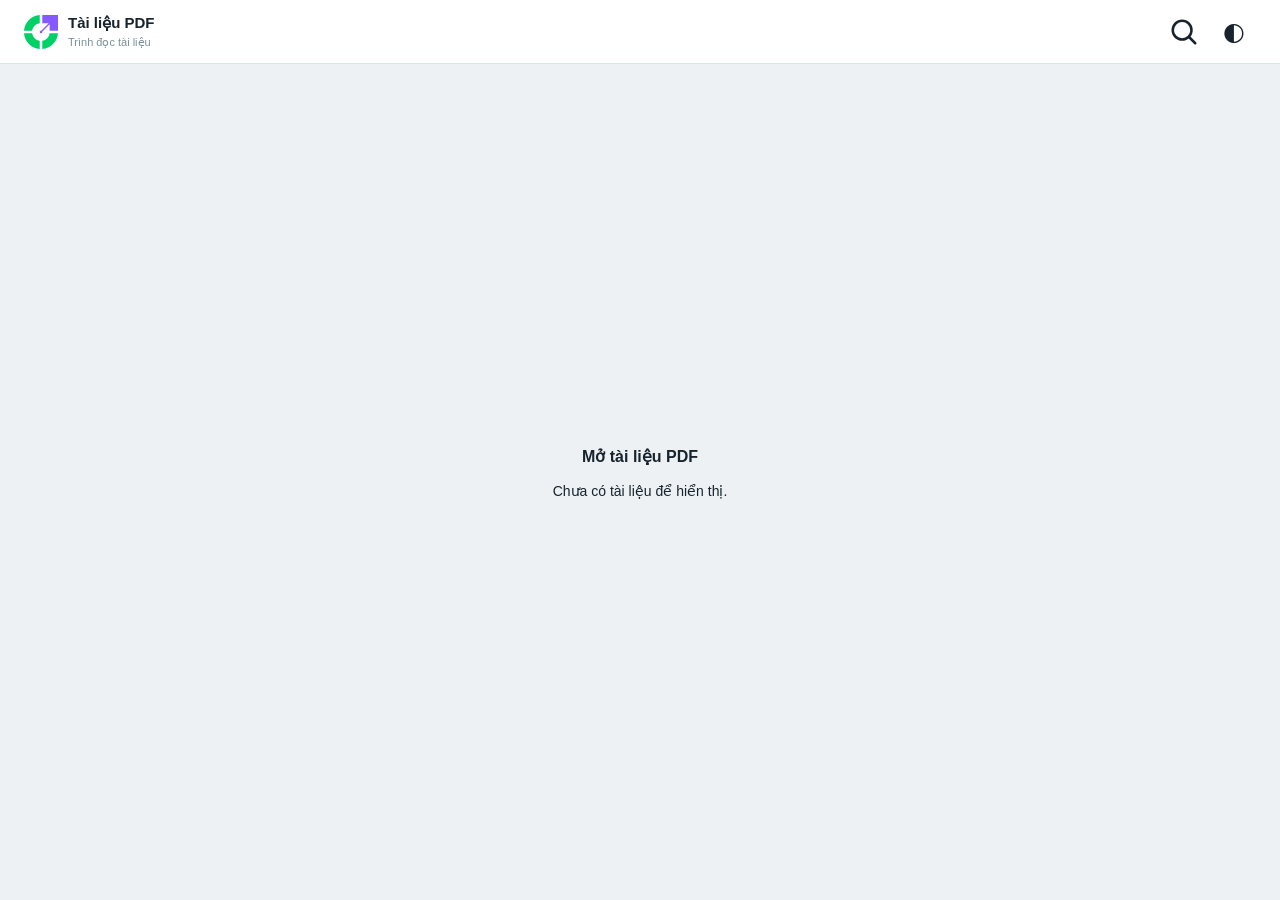
==== commit 73b216af: "deploy: publish PDF viewer 0.1.3" ====
--- a/viewer.html
+++ b/viewer.html
@@ -4,7 +4,7 @@
     <meta charset="utf-8" />
     <meta
       name="viewport"
-      content="width=device-width, initial-scale=1, maximum-scale=1"
+      content="width=device-width, initial-scale=1, maximum-scale=1, viewport-fit=cover"
     />
     <meta name="referrer" content="no-referrer" />
     <meta
@@ -13,8 +13,8 @@
     />
     <title>Đọc tài liệu · 24HMoney</title>
     <link rel="icon" href="data:," />
-    <link rel="stylesheet" href="./assets/viewer-00a1efd1ce58.css" />
-    <script defer src="./assets/viewer-6c74b0b0cfbc.js"></script>
+    <link rel="stylesheet" href="./assets/viewer-b678a5b23f96.css" />
+    <script defer src="./assets/viewer-3a3ee9ed66d7.js"></script>
   </head>
   <body>
     <header id="toolbar" class="standalone">
@@ -120,6 +120,9 @@
         <strong id="statusTitle">Đang mở tài liệu…</strong>
         <p id="statusMessage"></p>
         <button id="retry" hidden>Thử lại</button>
+        <a id="openOriginal" target="_blank" rel="noopener noreferrer" hidden>
+          Mở PDF gốc
+        </a>
       </div>
     </main>
     <footer id="controls" class="standalone">
--- a/assets/viewer-b678a5b23f96.css
+++ b/assets/viewer-b678a5b23f96.css
@@ -0,0 +1 @@
+:root{color-scheme:light;--reader-bg: #edf1f4;--reader-surface: #fff;--reader-text: #17232d;--reader-border: #dce4e9;--reader-bottom-inset: env(safe-area-inset-bottom, 0px)}html[data-native=true]{--reader-bottom-inset: 0px}[hidden]{display:none!important}body{visibility:hidden;display:flex;flex-direction:column}html[data-embedded] body{visibility:visible}html[data-embedded=true] .standalone{display:none!important}#readerArea{position:relative;flex:1;min-height:0}#toolbar{height:64px;flex-shrink:0;display:flex;align-items:center;gap:6px;padding:8px 14px;background:var(--reader-surface);color:var(--reader-text);border-bottom:1px solid var(--reader-border)}.document-heading{display:flex;flex:1;align-items:center;gap:10px;min-width:0}.document-heading>div{min-width:0}.document-icon{display:block;height:34px;width:34px;flex-shrink:0}#toolbar button{display:grid;place-items:center;flex:0 0 44px;padding:0}.toolbar-icon{display:block;width:30px;height:30px}h1{font-size:15px;margin:0;overflow:hidden;text-overflow:ellipsis;white-space:nowrap;font-weight:600}#documentInfo{font-size:11px;color:#7d909c;margin:4px 0 0}#toolbar button,#searchbar button,.page-controls button{min-width:44px;height:44px;font-size:25px;border-radius:8px}button:hover{background:#008c6512}button:focus-visible,input:focus-visible{outline:2px solid #008c65;outline-offset:-2px}#searchbar{height:50px;flex-shrink:0;display:flex;align-items:center;gap:4px;background:var(--reader-surface);color:var(--reader-text);padding:0 8px}input{font:inherit;color:inherit;background:transparent;border:1px solid var(--reader-border);border-radius:8px}#searchInput{flex:1;min-width:50px;border:0;height:44px;padding:0 8px;font-size:14px}#matchCount{font-size:12px;white-space:nowrap}#controls{flex-shrink:0;background:var(--reader-surface);color:var(--reader-text);border-top:1px solid var(--reader-border);padding-bottom:var(--reader-bottom-inset)}#controls:not(.ready){display:none}.page-controls{display:flex;height:48px;align-items:center;padding:0 8px}.spacer{flex:1}.page-counter{display:flex;align-items:center;gap:6px;font-size:13px}#pageInput{width:45px;height:32px;text-align:center;appearance:textfield;color:#008c65;font-weight:600}#pageInput::-webkit-inner-spin-button{-webkit-appearance:none}.action-controls{display:flex;height:60px}.export-controls{display:flex;flex:2}.action-controls button{flex:1;display:flex;flex-direction:column;gap:3px;align-items:center;justify-content:center;font-size:11px}.action-controls button span{font-size:25px;line-height:28px}#status{position:absolute;inset:0;z-index:30;background:var(--reader-bg);color:var(--reader-text);display:flex;flex-direction:column;justify-content:center;align-items:center;padding:24px;text-align:center}#statusMessage{line-height:1.6;max-width:440px;overflow-wrap:anywhere;font-size:14px}.spinner{width:30px;height:30px;border:3px solid #008c6530;border-top-color:#008c65;border-radius:50%;margin-bottom:20px;animation:spin .8s linear infinite}#status.idle .spinner{display:none}@keyframes spin{to{transform:rotate(360deg)}}#retry,.primary{background:#008c65;color:#fff;padding:12px 24px;border-radius:10px}#openOriginal{color:#008c65;padding:14px 24px;margin-top:8px;text-decoration:underline}dialog{width:min(340px,calc(100vw - 40px));border:0;border-radius:18px;padding:24px;color:var(--reader-text);background:var(--reader-surface)}dialog::backdrop{background:#0007}dialog h2{font-size:18px;margin-top:0}dialog p{font-size:14px;line-height:1.5}#passwordInput{height:44px;width:100%;padding:0 10px}.dialog-buttons{display:flex;justify-content:flex-end;gap:12px;margin-top:20px}.dialog-buttons button{min-height:44px;padding:0 16px}#toast{position:fixed;bottom:125px;left:50%;transform:translate(-50%);background:#17232ded;color:#fff;padding:12px 20px;border-radius:12px;width:max-content;max-width:calc(100% - 40px);font-size:13px;z-index:100}@media(min-width:900px){#toolbar{padding-inline:24px}.action-controls{max-width:480px;margin:auto}}:root[data-theme=dark]{color-scheme:dark;--reader-bg: #151a20;--reader-surface: #202830;--reader-text: #edf3f6;--reader-border: #35414b}*{box-sizing:border-box}html,body{margin:0;width:100%;height:100%;height:100dvh;overflow:hidden;background:var(--reader-bg);font-family:-apple-system,BlinkMacSystemFont,sans-serif}#viewerContainer{position:absolute;inset:0;overflow:auto;overscroll-behavior:contain}.pdfViewer{padding-block:12px}.pdfViewer .page{box-sizing:content-box;border:0;margin:0 auto 12px;box-shadow:0 2px 8px #0002}.pdfViewer .textLayer .highlight{background-color:#f4d35e80}.pdfViewer .textLayer .highlight.selected{background-color:#ed8936a6}#drawer{position:absolute;inset:0;z-index:20;background:var(--reader-surface);color:var(--reader-text)}#drawer[hidden]{display:none}.drawer-header{display:flex;align-items:center;justify-content:space-between;height:52px;padding-inline:16px;border-bottom:1px solid var(--reader-border)}button{font:inherit;color:inherit;background:transparent;border:0;cursor:pointer}#closeDrawer{min-height:44px;min-width:44px;color:#008c65}#drawerContent{position:absolute;inset:52px 0 0;overflow:auto;padding:16px}.thumbnails{display:grid;grid-template-columns:repeat(auto-fill,minmax(110px,1fr));gap:12px;align-content:start}.thumbnails button{min-height:180px;display:flex;flex-direction:column;align-items:center;justify-content:space-between;padding:8px;border:2px solid var(--reader-border);border-radius:8px}.thumbnails button.selected{border-color:#008c65}.thumbnails canvas{max-width:100%}.thumbnails span{padding-top:8px;font-size:13px}.outline button{display:block;width:100%;min-height:48px;text-align:left;border-bottom:1px solid var(--reader-border);padding:12px 16px}:root{--button-primary-bg-color: var( --button-background-color-primary, light-dark(#0060df, #0df) );--button-primary-fg-color: var( --button-text-color-primary, light-dark(#fbfbfe, #15141a) );--button-primary-border-color: var(--button-primary-bg-color);--button-primary-active-bg-color: var( --button-background-color-primary-active, light-dark(#054096, #aaf2ff) );--button-primary-active-fg-color: var(--button-primary-fg-color);--button-primary-active-border-color: var(--button-primary-active-bg-color);--button-primary-hover-bg-color: var( --button-background-color-primary-hover, light-dark(#0250bb, #80ebff) );--button-primary-hover-fg-color: var(--button-primary-fg-color);--button-primary-hover-border-color: var(--button-primary-hover-bg-color);--button-primary-disabled-bg-color: var(--button-primary-bg-color);--button-primary-disabled-border-color: var(--button-primary-border-color);--button-primary-disabled-fg-color: var(--button-primary-fg-color);--button-secondary-bg-color: var( --button-background-color, light-dark(rgb(21 20 26 / .07), rgb(251 251 254 / .07)) );--button-secondary-fg-color: var(--text-color, light-dark(#15141a, #fbfbfe));--button-secondary-border-color: var( --button-border-color, var(--button-secondary-bg-color) );--button-secondary-active-bg-color: var( --button-background-color-active, light-dark(rgb(21 20 26 / .21), rgb(251 251 254 / .21)) );--button-secondary-active-fg-color: var(--button-secondary-fg-color);--button-secondary-active-border-color: var(--button-secondary-bg-color);--button-secondary-hover-bg-color: var( --button-background-color-hover, light-dark(rgb(21 20 26 / .14), rgb(251 251 254 / .14)) );--button-secondary-hover-fg-color: var(--button-secondary-fg-color);--button-secondary-hover-border-color: var(--button-secondary-hover-bg-color);--button-secondary-disabled-bg-color: var(--button-secondary-bg-color);--button-secondary-disabled-border-color: var( --button-secondary-border-color );--button-secondary-disabled-fg-color: var(--button-secondary-fg-color);--button-disabled-opacity: .4;--hover-filter: brightness(.9)}@media(prefers-color-scheme:dark){:root{--button-disabled-opacity: .6;--hover-filter: brightness(1.4)}}@media screen and (forced-colors:active){:root{--button-primary-bg-color: var( --button-background-color-primary, ButtonText );--button-primary-fg-color: var(--button-text-color-primary, ButtonFace);--button-primary-border-color: var( --button-border-color-primary, ButtonText );--button-primary-active-bg-color: var( --button-background-color-primary-active, SelectedItem );--button-primary-active-fg-color: var( --button-text-color-primary-active, HighlightText );--button-primary-active-border-color: var( --button-border-color-primary-active, ButtonText );--button-primary-hover-bg-color: var( --button-background-color-primary-hover, SelectedItem );--button-primary-hover-fg-color: var( --button-text-color-primary-hover, HighlightText );--button-primary-hover-border-color: var( --button-border-color-primary-hover, SelectedItem );--button-primary-disabled-bg-color: var( --button-background-color-primary-disabled, GrayText );--button-primary-disabled-fg-color: var( --button-text-color-primary-disabled, ButtonFace );--button-primary-disabled-border-color: var( --button-border-color-primary-disabled, GrayText );--button-secondary-bg-color: var(--button-background-color, ButtonFace);--button-secondary-fg-color: var(--button-text-color, ButtonText);--button-secondary-border-color: var(--button-border-color, ButtonText);--button-secondary-active-bg-color: var( --button-background-color-active, HighlightText );--button-secondary-active-fg-color: var( --button-text-color-active, SelectedItem );--button-secondary-active-border-color: var( --button-border-color-active, ButtonText );--button-secondary-hover-bg-color: var( --button-background-color-hover, HighlightText );--button-secondary-hover-fg-color: var( --button-text-color-hover, SelectedItem );--button-secondary-hover-border-color: var( --button-border-color-hover, SelectedItem );--button-secondary-disabled-fg-color: var( --button-text-color-disabled, GrayText );--button-secondary-disabled-border-color: var( --button-border-color-disabled, GrayText );--button-disabled-opacity: 1;--hover-filter: none}}.primaryButton,.secondaryButton{border-radius:var(--button-border-radius, 4px);border:1px solid;font:menu;font-weight:var(--button-font-weight, 590);font-size:var(--button-font-size, 13px);padding:var(--button-padding, 4px 16px);width:auto;min-height:var(--button-min-height, 32px)}:is(.primaryButton,.secondaryButton):hover{cursor:pointer;filter:var(--hover-filter)}:is(.primaryButton,.secondaryButton)>span{color:inherit;font:inherit}:is(.primaryButton,.secondaryButton):disabled{pointer-events:none}.primaryButton{color:var(--button-primary-fg-color);background-color:var(--button-primary-bg-color);border-color:var(--button-primary-border-color);opacity:1}.primaryButton:hover{color:var(--button-primary-hover-fg-color);background-color:var(--button-primary-hover-bg-color);border-color:var(--button-primary-hover-border-color)}.primaryButton:active{color:var(--button-primary-active-fg-color);background-color:var(--button-primary-active-bg-color);border-color:var(--button-primary-active-border-color)}.primaryButton:disabled{background-color:var(--button-primary-disabled-bg-color);border-color:var(--button-primary-disabled-border-color);color:var(--button-primary-disabled-fg-color);opacity:var(--button-disabled-opacity)}.secondaryButton{color:var(--button-secondary-fg-color);background-color:var(--button-secondary-bg-color);border-color:var(--button-secondary-border-color)}.secondaryButton:hover{color:var(--button-secondary-hover-fg-color);background-color:var(--button-secondary-hover-bg-color);border-color:var(--button-secondary-hover-border-color)}.secondaryButton:active{color:var(--button-secondary-active-fg-color);background-color:var(--button-secondary-active-bg-color);border-color:var(--button-secondary-active-border-color)}.secondaryButton:disabled{background-color:var(--button-secondary-disabled-bg-color);border-color:var(--button-secondary-disabled-border-color);color:var(--button-secondary-disabled-fg-color);opacity:var(--button-disabled-opacity)}.messageBar{--closing-button-icon: url('data:image/svg+xml,<svg width="16" height="16" viewBox="0 0 16 16" fill="none" xmlns="http://www.w3.org/2000/svg">%0A    <path d="M7.85822 8.84922L4.85322 11.8542C4.75891 11.9453 4.63261 11.9957 4.50151 11.9946C4.37042 11.9934 4.24501 11.9408 4.15231 11.8481C4.0596 11.7554 4.00702 11.63 4.00588 11.4989C4.00474 11.3678 4.05514 11.2415 4.14622 11.1472L7.15122 8.14222V7.85922L4.14622 4.85322C4.05514 4.75891 4.00474 4.63261 4.00588 4.50151C4.00702 4.37042 4.0596 4.24501 4.15231 4.15231C4.24501 4.0596 4.37042 4.00702 4.50151 4.00588C4.63261 4.00474 4.75891 4.05514 4.85322 4.14622L7.85822 7.15122H8.14122L11.1462 4.14622C11.2405 4.05514 11.3668 4.00474 11.4979 4.00588C11.629 4.00702 11.7544 4.0596 11.8471 4.15231C11.9398 4.24501 11.9924 4.37042 11.9936 4.50151C11.9947 4.63261 11.9443 4.75891 11.8532 4.85322L8.84822 7.85922V8.14222L11.8532 11.1472C11.9443 11.2415 11.9947 11.3678 11.9936 11.4989C11.9924 11.63 11.9398 11.7554 11.8471 11.8481C11.7544 11.9408 11.629 11.9934 11.4979 11.9946C11.3668 11.9957 11.2405 11.9453 11.1462 11.8542L8.14122 8.84922L8.14222 8.85022L7.85822 8.84922Z" fill="black"/>%0A</svg>%0A');--message-bar-close-button-color: var(--text-primary-color);--message-bar-close-button-color-hover: var(--text-primary-color);--message-bar-close-button-border-radius: var(--border-radius-small, 4px);--message-bar-close-button-border: none;--message-bar-close-button-hover-bg-color: var( --button-background-color-hover, light-dark(rgb(21 20 26 / .14), rgb(251 251 254 / .14)) );--message-bar-close-button-active-bg-color: var( --button-background-color-active, light-dark(rgb(21 20 26 / .21), rgb(251 251 254 / .21)) );--message-bar-close-button-focus-bg-color: var( --button-background-color, light-dark(rgb(21 20 26 / .07), rgb(251 251 254 / .07)) );display:flex;position:relative;padding:8px 8px 8px 16px;flex-direction:column;justify-content:center;align-items:center;gap:8px;-webkit-user-select:none;-moz-user-select:none;user-select:none;border-radius:var(--border-radius-small, 4px);border:1px solid var(--message-bar-border-color);background:var(--message-bar-bg-color);color:var(--message-bar-fg-color)}@media screen and (forced-colors:active){.messageBar{--message-bar-close-button-color: var(--button-text-color, ButtonText);--message-bar-close-button-border: 1px solid var(--button-border-color, ButtonText);--message-bar-close-button-hover-bg-color: var( --button-background-color-hover, SelectedItemText );--message-bar-close-button-active-bg-color: var( --button-background-color-hover, SelectedItemText );--message-bar-close-button-focus-bg-color: var( --button-background-color-hover, SelectedItemText );--message-bar-close-button-color-hover: var( --button-text-color-hover, SelectedItem )}}.messageBar>div{display:flex;align-items:flex-start;gap:8px;align-self:stretch}.messageBar>div:before{content:"";display:inline-block;width:16px;height:16px;-webkit-mask-image:var(--message-bar-icon);mask-image:var(--message-bar-icon);-webkit-mask-size:cover;mask-size:cover;background-color:var(--message-bar-icon-color);flex-shrink:0}.messageBar button{cursor:pointer}.messageBar button:focus-visible{outline:var(--focus-ring-outline);outline-offset:2px}.messageBar .closeButton{width:32px;height:32px;background:none;border-radius:var(--message-bar-close-button-border-radius);border:var(--message-bar-close-button-border);display:flex;align-items:center;justify-content:center}.messageBar .closeButton:before{content:"";display:inline-block;width:16px;height:16px;-webkit-mask-image:var(--closing-button-icon);mask-image:var(--closing-button-icon);-webkit-mask-size:cover;mask-size:cover;background-color:var(--message-bar-close-button-color)}.messageBar .closeButton:is(:hover,:active,:focus):before{background-color:var(--message-bar-close-button-color-hover)}.messageBar .closeButton:hover{background-color:var(--message-bar-close-button-hover-bg-color)}.messageBar .closeButton:active{background-color:var(--message-bar-close-button-active-bg-color)}.messageBar .closeButton:focus{background-color:var(--message-bar-close-button-focus-bg-color)}.messageBar .closeButton>span{display:inline-block;width:0;height:0;overflow:hidden}#editorUndoBar{--message-bar-icon: url('data:image/svg+xml,<svg width="16" height="16" viewBox="0 0 16 16" fill="none" xmlns="http://www.w3.org/2000/svg">%0A <path d="M7.625 0.5C6.64009 0.5 5.66482 0.693993 4.75487 1.0709C3.84493 1.44781 3.01814 2.00026 2.3217 2.6967C1.62526 3.39314 1.07281 4.21993 0.695904 5.12987C0.318993 6.03982 0.125 7.01509 0.125 8C0.125 8.98491 0.318993 9.96018 0.695904 10.8701C1.07281 11.7801 1.62526 12.6069 2.3217 13.3033C3.01814 13.9997 3.84493 14.5522 4.75487 14.9291C5.66482 15.306 6.64009 15.5 7.625 15.5C9.61412 15.5 11.5218 14.7098 12.9283 13.3033C14.3348 11.8968 15.125 9.98912 15.125 8C15.125 6.01088 14.3348 4.10322 12.9283 2.6967C11.5218 1.29018 9.61412 0.5 7.625 0.5ZM8.25 11.375C8.25 11.5408 8.18415 11.6997 8.06694 11.8169C7.94973 11.9342 7.79076 12 7.625 12C7.45924 12 7.30027 11.9342 7.18306 11.8169C7.06585 11.6997 7 11.5408 7 11.375V6.938C7 6.77224 7.06585 6.61327 7.18306 6.49606C7.30027 6.37885 7.45924 6.313 7.625 6.313C7.79076 6.313 7.94973 6.37885 8.06694 6.49606C8.18415 6.61327 8.25 6.77224 8.25 6.938V11.375ZM8.25 5L8 5.25H7.25L7 5V4.25L7.25 4H8L8.25 4.25V5Z" fill="black" />%0A</svg>%0A');--message-bar-icon-color: light-dark(#0060df, #73a7f3);--message-bar-bg-color: light-dark(#deeafc, #003070);--message-bar-fg-color: var(--text-primary-color);--message-bar-border-color: light-dark( rgb(0 0 0 / .08), rgb(255 255 255 / .08) );position:fixed;top:50px;left:50%;transform:translate(-50%);z-index:10;padding-block:8px;padding-inline:16px 8px;font:menu;font-size:15px;cursor:default}@media screen and (forced-colors:active){#editorUndoBar{--message-bar-icon-color: CanvasText;--message-bar-bg-color: Canvas;--message-bar-border-color: CanvasText}}#editorUndoBar button{cursor:pointer}#editorUndoBar #editorUndoBarUndoButton{margin-inline-start:8px;border-color:var(--color-accent-primary, light-dark(#0060df, #0df))}#editorUndoBar>div{align-items:center}.dialog{--dialog-bg-color: var(--background-color-canvas, light-dark(white, #1c1b22));--dialog-border-color: var( --background-color-canvas, light-dark(white, #1c1b22) );--dialog-shadow: 0 2px 14px 0 light-dark(rgb(58 57 68 / .2), #15141a);--text-secondary-color: light-dark(#5b5b66, #cfcfd8);--separator-color: light-dark(#f0f0f4, #52525e);--textarea-border-color: var(--border-color-interactive, #8f8f9d);--textarea-bg-color: light-dark(white, #42414d);--textarea-fg-color: var(--text-secondary-color);--input-text-bg-color: light-dark(white, #42414d);--input-text-fg-color: var(--text-primary-color);font:message-box;font-size:13px;font-weight:400;line-height:150%;border-radius:var(--border-radius-medium, 4px);padding:12px 16px;border:1px solid var(--dialog-border-color);background:var(--dialog-bg-color);color:var(--text-primary-color);box-shadow:var(--dialog-shadow)}@media screen and (forced-colors:active){.dialog{--dialog-bg-color: var(--background-color-canvas, Canvas);--dialog-border-color: var(--border-color, CanvasText);--dialog-shadow: none;--text-secondary-color: CanvasText;--separator-color: CanvasText;--textarea-border-color: ButtonBorder;--textarea-bg-color: Field;--textarea-fg-color: ButtonText;--input-text-bg-color: Field;--input-text-fg-color: FieldText}}.dialog .mainContainer *:focus-visible{outline:var(--focus-ring-outline);outline-offset:2px}.dialog .mainContainer .title{display:flex;width:auto;flex-direction:column;justify-content:flex-end;align-items:flex-start;gap:12px}.dialog .mainContainer .title>span{font-size:13px;font-style:normal;font-weight:590;line-height:150%}.dialog .mainContainer .dialogSeparator{width:100%;height:0;margin-block:4px;border-top:1px solid var(--separator-color);border-bottom:none}.dialog .mainContainer .dialogButtonsGroup{display:flex;gap:12px;align-self:flex-end}.dialog .mainContainer input:is([type=checkbox],[type=radio]){accent-color:var(--color-accent-primary, light-dark(#0060df, #0df));width:var(--checkbox-size, 16px);height:var(--checkbox-size, 16px)}.dialog .mainContainer .radio{display:flex;flex-direction:column;align-items:flex-start;gap:4px}.dialog .mainContainer .radio>.radioButton{display:flex;gap:8px;align-self:stretch;align-items:center}.dialog .mainContainer .radio>.radioLabel{display:flex;padding-inline-start:24px;align-items:flex-start;gap:10px;align-self:stretch}.dialog .mainContainer .radio>.radioLabel>span{flex:1 0 0;font-size:11px;color:var(--text-secondary-color)}.dialog .mainContainer button:not(:is(.toggle-button,.closeButton,.clearInputButton)){border-radius:var(--button-border-radius, 4px);border-width:1px;border-style:solid;font:menu;font-weight:var(--button-font-weight, 590);font-size:var(--button-font-size, 13px);padding:var(--button-padding, 4px 16px);width:auto;min-height:var(--button-min-height, 32px)}.dialog .mainContainer button:not(:is(.toggle-button,.closeButton,.clearInputButton)):hover{cursor:pointer;filter:var(--hover-filter)}.dialog .mainContainer button:not(:is(.toggle-button,.closeButton,.clearInputButton))>span{color:inherit;font:inherit}.dialog .mainContainer button:not(:is(.toggle-button,.closeButton,.clearInputButton)):disabled{pointer-events:none}.dialog .mainContainer a{color:var(--link-fg-color)}.dialog .mainContainer a:hover{color:var(--link-hover-fg-color)}.dialog .mainContainer textarea{font:inherit;padding:8px;resize:none;margin:0;box-sizing:border-box;border-radius:var(--border-radius-small, 4px);border:1px solid var(--textarea-border-color);background:var(--textarea-bg-color);color:var(--textarea-fg-color)}.dialog .mainContainer textarea:focus{outline-offset:0;border-color:transparent}.dialog .mainContainer textarea:disabled{pointer-events:none;opacity:.4}.dialog .mainContainer input[type=text]{background-color:var(--input-text-bg-color);color:var(--input-text-fg-color)}.dialog .mainContainer .messageBar{--message-bar-bg-color: light-dark(#ffebcd, #5a3100);--message-bar-fg-color: light-dark(#15141a, #fbfbfe);--message-bar-border-color: light-dark( rgb(0 0 0 / .08), rgb(255 255 255 / .08) );--message-bar-icon: url('data:image/svg+xml,<svg width="16" height="16" viewBox="0 0 16 16" fill="none" xmlns="http://www.w3.org/2000/svg">%0A    <path d="M14.8748 12.037L9.37782 2.037C8.99682 1.346 8.31082 1 7.62482 1C6.93882 1 6.25282 1.346 5.87282 2.037L0.375823 12.037C-0.358177 13.37 0.606823 15 2.12782 15H13.1228C14.6428 15 15.6078 13.37 14.8748 12.037ZM8.24982 11.75L7.99982 12H7.24982L6.99982 11.75V11L7.24982 10.75H7.99982L8.24982 11V11.75ZM8.24982 9.062C8.24982 9.22776 8.18398 9.38673 8.06677 9.50394C7.94955 9.62115 7.79058 9.687 7.62482 9.687C7.45906 9.687 7.30009 9.62115 7.18288 9.50394C7.06567 9.38673 6.99982 9.22776 6.99982 9.062V5.625C6.99982 5.45924 7.06567 5.30027 7.18288 5.18306C7.30009 5.06585 7.45906 5 7.62482 5C7.79058 5 7.94955 5.06585 8.06677 5.18306C8.18398 5.30027 8.24982 5.45924 8.24982 5.625V9.062Z" fill="black"/>%0A</svg>%0A');--message-bar-icon-color: light-dark(#cd411e, #e49c49);align-self:stretch}@media screen and (forced-colors:active){.dialog .mainContainer .messageBar{--message-bar-bg-color: HighlightText;--message-bar-fg-color: CanvasText;--message-bar-border-color: CanvasText;--message-bar-icon-color: CanvasText}}.dialog .mainContainer .messageBar>div:before,.dialog .mainContainer .messageBar>div>div{margin-block:4px}.dialog .mainContainer .messageBar>div>div{display:flex;flex-direction:column;align-items:flex-start;gap:8px;flex:1 0 0}.dialog .mainContainer .messageBar>div>div .title{font-size:13px;font-weight:590}.dialog .mainContainer .messageBar>div>div .description{font-size:13px}.dialog .mainContainer .toggler{display:flex;align-items:center;gap:8px;align-self:stretch}.dialog .mainContainer .toggler>.togglerLabel{-webkit-user-select:none;-moz-user-select:none;user-select:none}.textLayer{color-scheme:only light;position:absolute;text-align:initial;inset:0;overflow:clip;opacity:1;line-height:1;letter-spacing:normal;word-spacing:normal;-webkit-text-size-adjust:none;-moz-text-size-adjust:none;text-size-adjust:none;forced-color-adjust:none;transform-origin:0 0;caret-color:CanvasText;z-index:0;--min-font-size: 1;--text-scale-factor: calc(var(--total-scale-factor) * var(--min-font-size));--min-font-size-inv: calc(1 / var(--min-font-size))}.textLayer.highlighting{touch-action:none}.textLayer :is(span,br){color:transparent;position:absolute;white-space:pre;cursor:text;transform-origin:0% 0%;-webkit-user-select:text;-moz-user-select:text;user-select:text}.textLayer>:not(.markedContent),.textLayer .markedContent span:not(.markedContent){z-index:1;--font-height: 0;font-size:calc(var(--text-scale-factor) * var(--font-height));--scale-x: 1;--rotate: 0deg;transform:rotate(var(--rotate)) scaleX(var(--scale-x)) scale(var(--min-font-size-inv))}.textLayer .markedContent{display:contents}.textLayer span[role=img]{-webkit-user-select:none;-moz-user-select:none;user-select:none;cursor:default}.textLayer .highlight{--highlight-bg-color: rgb(180 0 170 / .25);--highlight-selected-bg-color: rgb(0 100 0 / .25);--highlight-backdrop-filter: none;--highlight-selected-backdrop-filter: none;margin:-1px;padding:1px;background-color:var(--highlight-bg-color);-webkit-backdrop-filter:var(--highlight-backdrop-filter);backdrop-filter:var(--highlight-backdrop-filter);border-radius:4px}@media screen and (forced-colors:active){.textLayer .highlight{--highlight-bg-color: transparent;--highlight-selected-bg-color: transparent;--highlight-backdrop-filter: var(--hcm-highlight-filter);--highlight-selected-backdrop-filter: var( --hcm-highlight-selected-filter )}}.textLayer .highlight.appended{position:initial}.textLayer .highlight.begin{border-radius:4px 0 0 4px}.textLayer .highlight.end{border-radius:0 4px 4px 0}.textLayer .highlight.middle{border-radius:0}.textLayer .highlight.selected{background-color:var(--highlight-selected-bg-color);-webkit-backdrop-filter:var(--highlight-selected-backdrop-filter);backdrop-filter:var(--highlight-selected-backdrop-filter);scroll-margin-top:50px}.textLayer ::-moz-selection{background:#0000ff40;background:color-mix(in srgb,AccentColor,transparent 50%);color:transparent}.textLayer ::selection{background:#0000ff40;background:color-mix(in srgb,AccentColor,transparent 50%);color:transparent}.textLayer.selectionRendering ::-moz-selection{background:transparent;color:transparent}.textLayer.selectionRendering ::selection{background:transparent;color:transparent}.textLayer br::-moz-selection{background:transparent}.textLayer br::selection{background:transparent}.textLayer .endOfContent{display:block;position:absolute;inset:100% 0 0;z-index:0;cursor:default;-webkit-user-select:none;-moz-user-select:none;user-select:none}.textLayer.selecting .endOfContent{top:0}.textLayerImages{position:absolute;inset:0;-webkit-user-select:none;-moz-user-select:none;user-select:none}.textLayerImages canvas{position:absolute;transform-origin:0% 0%}.annotationLayer{color-scheme:only light;--annotation-unfocused-field-background: url("data:image/svg+xml;charset=UTF-8,<svg width='1px' height='1px' xmlns='http://www.w3.org/2000/svg'><rect width='100%' height='100%' style='fill:rgba(0, 54, 255, 0.13);'/></svg>");--annotation-unfocused-field-filter: url("data:image/svg+xml;charset=UTF-8,<svg xmlns='http://www.w3.org/2000/svg'><filter id='pdfjsFillableField' x='0%' y='0%' width='100%' height='100%' color-interpolation-filters='sRGB'><feFlood flood-color='rgb(0,54,255)' flood-opacity='0.13' result='f'/><feComposite in='f' in2='SourceGraphic' operator='over'/></filter></svg>#pdfjsFillableField");--input-focus-border-color: Highlight;--input-focus-outline: 1px solid Canvas;--input-unfocused-border-color: transparent;--input-disabled-border-color: transparent;--input-hover-border-color: black;--link-outline: none;position:absolute;top:0;left:0;pointer-events:none;transform-origin:0 0}@media screen and (forced-colors:active){.annotationLayer{--input-focus-border-color: CanvasText;--input-unfocused-border-color: ActiveText;--input-disabled-border-color: GrayText;--input-hover-border-color: Highlight;--link-outline: 1.5px solid LinkText}.annotationLayer .textWidgetAnnotation :is(input,textarea):required,.annotationLayer .choiceWidgetAnnotation select:required,.annotationLayer .buttonWidgetAnnotation:is(.checkBox,.radioButton) input:required{outline:1.5px solid selectedItem}.annotationLayer .linkAnnotation{outline:var(--link-outline)}.annotationLayer .linkAnnotation:hover{-webkit-backdrop-filter:var(--hcm-highlight-filter);backdrop-filter:var(--hcm-highlight-filter)}.annotationLayer .linkAnnotation>a:hover{opacity:0!important;background:none!important;box-shadow:none}.annotationLayer .popupAnnotation .popup{outline:calc(1.5px * var(--total-scale-factor)) solid CanvasText!important;background-color:ButtonFace!important;color:ButtonText!important}.annotationLayer .highlightArea:hover:after{position:absolute;top:0;left:0;width:100%;height:100%;-webkit-backdrop-filter:var(--hcm-highlight-filter);backdrop-filter:var(--hcm-highlight-filter);content:"";pointer-events:none}.annotationLayer .popupAnnotation.focused .popup{outline:calc(3px * var(--total-scale-factor)) solid Highlight!important}}.annotationLayer[data-main-rotation="90"] .norotate{transform:rotate(270deg)}.annotationLayer[data-main-rotation="90"] .norotate.popupAnnotation{transform:rotate(270deg) translate(-100%)}.annotationLayer[data-main-rotation="180"] .norotate{transform:rotate(180deg)}.annotationLayer[data-main-rotation="180"] .norotate.popupAnnotation{transform:rotate(180deg) translate(-100%,-100%)}.annotationLayer[data-main-rotation="270"] .norotate{transform:rotate(90deg)}.annotationLayer[data-main-rotation="270"] .norotate.popupAnnotation{transform:rotate(90deg) translateY(-100%)}.annotationLayer.disabled section,.annotationLayer.disabled .popup{pointer-events:none}.annotationLayer .annotationContent{position:absolute;width:100%;height:100%;pointer-events:none}.annotationLayer .annotationContent.freetext{background:transparent;border:none;inset:0;overflow:visible;white-space:nowrap;font:10px sans-serif;line-height:1.35}.annotationLayer section{position:absolute;text-align:initial;pointer-events:auto;box-sizing:border-box;transform-origin:0 0;-webkit-user-select:none;-moz-user-select:none;user-select:none}.annotationLayer section:has(div.annotationContent) canvas.annotationContent{display:none}.annotationLayer section .overlaidText{position:absolute;top:0;left:0;width:0;height:0;display:inline-block;overflow:hidden}.annotationLayer .hasOwnCanvas:not(.sandboxModified) :is(input,textarea){display:none}.annotationLayer .hasOwnCanvas.sandboxModified canvas.annotationContent{display:none}.textLayer.selecting~.annotationLayer section{pointer-events:none}.annotationLayer :is(.linkAnnotation,.buttonWidgetAnnotation.pushButton)>a{position:absolute;font-size:1em;top:0;left:0;width:100%;height:100%}.annotationLayer :is(.linkAnnotation,.buttonWidgetAnnotation.pushButton):not(.hasBorder)>a:hover{opacity:.2;background-color:#ff0}.annotationLayer .linkAnnotation.hasBorder:hover{background-color:#ff03}.annotationLayer .hasBorder{background-size:100% 100%}.annotationLayer .textAnnotation img{position:absolute;cursor:pointer;width:100%;height:100%;top:0;left:0}.annotationLayer .textWidgetAnnotation :is(input,textarea),.annotationLayer .choiceWidgetAnnotation select,.annotationLayer .buttonWidgetAnnotation:is(.checkBox,.radioButton) input{background-image:var(--annotation-unfocused-field-background);border:2px solid var(--input-unfocused-border-color);box-sizing:border-box;font:calc(9px * var(--total-scale-factor)) sans-serif;height:100%;margin:0;vertical-align:top;width:100%}.annotationLayer .textWidgetAnnotation :is(input,textarea):required,.annotationLayer .choiceWidgetAnnotation select:required,.annotationLayer .buttonWidgetAnnotation:is(.checkBox,.radioButton) input:required{outline:1.5px solid red}.annotationLayer .choiceWidgetAnnotation select option{padding:0}.annotationLayer .textWidgetAnnotation textarea{resize:none}.annotationLayer .textWidgetAnnotation :is(input,textarea)[disabled],.annotationLayer .choiceWidgetAnnotation select[disabled],.annotationLayer .buttonWidgetAnnotation:is(.checkBox,.radioButton) input[disabled]{background:none;border:2px solid var(--input-disabled-border-color);cursor:not-allowed}.annotationLayer .textWidgetAnnotation :is(input,textarea):hover,.annotationLayer .choiceWidgetAnnotation select:hover,.annotationLayer .buttonWidgetAnnotation:is(.checkBox,.radioButton) input:hover{border:2px solid var(--input-hover-border-color)}.annotationLayer .textWidgetAnnotation :is(input,textarea):hover,.annotationLayer .choiceWidgetAnnotation select:hover,.annotationLayer .buttonWidgetAnnotation.checkBox input:hover{border-radius:2px}.annotationLayer .textWidgetAnnotation :is(input,textarea):focus,.annotationLayer .choiceWidgetAnnotation select:focus{background:none;border:2px solid var(--input-focus-border-color);border-radius:2px;outline:var(--input-focus-outline)}.annotationLayer .buttonWidgetAnnotation:is(.checkBox,.radioButton) :focus{background-image:none;background-color:transparent}.annotationLayer .buttonWidgetAnnotation.checkBox :focus{border:2px solid var(--input-focus-border-color);border-radius:2px;outline:var(--input-focus-outline)}.annotationLayer .buttonWidgetAnnotation.radioButton :focus{border:2px solid var(--input-focus-border-color);outline:var(--input-focus-outline)}.annotationLayer .buttonWidgetAnnotation:is(.checkBox,.radioButton) [data-canvas-name]{filter:var(--annotation-unfocused-field-filter)}.annotationLayer .buttonWidgetAnnotation:is(.checkBox,.radioButton):focus-within [data-canvas-name]{filter:none}.annotationLayer .buttonWidgetAnnotation:is(.checkBox,.radioButton) [data-canvas-name=checked]:has(~input:checked){display:block}.annotationLayer .buttonWidgetAnnotation:is(.checkBox,.radioButton) [data-canvas-name=checked]:has(~input:not(:checked)){display:none}.annotationLayer .buttonWidgetAnnotation:is(.checkBox,.radioButton) [data-canvas-name=unchecked]:has(~input:checked){display:none}.annotationLayer .buttonWidgetAnnotation:is(.checkBox,.radioButton) [data-canvas-name=unchecked]:has(~input:not(:checked)){display:block}.annotationLayer .textWidgetAnnotation input.comb{--comb-width: 0px;--comb-letter-spacing: calc(var(--comb-width) - 1ch);font-family:monospace;letter-spacing:var(--comb-letter-spacing);overflow-x:hidden;padding:0;text-indent:calc(var(--comb-offset, 0) * var(--comb-width) + var(--comb-letter-spacing) / 2)}.annotationLayer .textWidgetAnnotation input.comb:focus{background-image:repeating-linear-gradient(to right,transparent 0 calc(var(--comb-width) - 1px),var(--input-focus-border-color) calc(var(--comb-width) - 1px) var(--comb-width))}.annotationLayer .buttonWidgetAnnotation:is(.checkBox,.radioButton) input{-webkit-appearance:none;-moz-appearance:none;appearance:none}.annotationLayer .buttonWidgetAnnotation:is(.checkBox,.radioButton):has([data-canvas-name=checked]) input:checked,.annotationLayer .buttonWidgetAnnotation:is(.checkBox,.radioButton):has([data-canvas-name=unchecked]) input:not(:checked){background-image:none}.annotationLayer .fileAttachmentAnnotation .popupTriggerArea{height:100%;width:100%}.annotationLayer .mediaAnnotation{pointer-events:auto}.annotationLayer .mediaAnnotation .mediaContent{width:100%}.annotationLayer .mediaAnnotation video.mediaContent{height:100%;-o-object-fit:contain;object-fit:contain}.annotationLayer .mediaAnnotation audio.mediaContent{position:absolute;bottom:0}.annotationLayer .mediaAnnotation .mediaPlayButton{height:100%;width:100%;margin:0;padding:0;border:none;cursor:pointer;background-color:transparent;background-image:url("data:image/svg+xml,%3Csvg xmlns='http://www.w3.org/2000/svg' viewBox='0 0 100 100'%3E%3Ccircle cx='50' cy='50' r='40' fill='rgba(0,0,0,0.55)'/%3E%3Cpath d='M40 32 L70 50 L40 68 Z' fill='white'/%3E%3C/svg%3E");background-position:center;background-repeat:no-repeat;background-size:calc(48px * var(--total-scale-factor))}.annotationLayer .mediaAnnotation .mediaPlayButton:hover{background-color:#ffffff1a}.annotationLayer .popupAnnotation{position:absolute;font-size:calc(9px * var(--total-scale-factor));pointer-events:none;width:-moz-max-content;width:max-content;max-width:45%;height:auto}.annotationLayer .popup{background-color:#ff9;color:#000;box-shadow:0 calc(2px * var(--total-scale-factor)) calc(5px * var(--total-scale-factor)) #888;border-radius:calc(2px * var(--total-scale-factor));outline:1.5px solid rgb(255 255 74);padding:calc(6px * var(--total-scale-factor));cursor:pointer;font:message-box;white-space:normal;word-wrap:break-word;pointer-events:auto;-webkit-user-select:text;-moz-user-select:text;user-select:text}.annotationLayer .popupAnnotation.focused .popup{outline-width:3px}.annotationLayer .popup *{font-size:calc(9px * var(--total-scale-factor))}.annotationLayer .popup>.header{display:inline-block}.annotationLayer .popup>.header>.title{display:inline;font-weight:700}.annotationLayer .popup>.header .popupDate{display:inline-block;margin-left:calc(5px * var(--total-scale-factor));width:-moz-fit-content;width:fit-content}.annotationLayer .popupContent{border-top:1px solid rgb(51 51 51);margin-top:calc(2px * var(--total-scale-factor));padding-top:calc(2px * var(--total-scale-factor))}.annotationLayer .richText>*{white-space:pre-wrap;font-size:calc(9px * var(--total-scale-factor))}.annotationLayer .popupTriggerArea{cursor:pointer}.annotationLayer .popupTriggerArea:hover{-webkit-backdrop-filter:var(--hcm-highlight-filter);backdrop-filter:var(--hcm-highlight-filter)}.annotationLayer section svg{position:absolute;width:100%;height:100%;top:0;left:0}.annotationLayer .annotationTextContent{position:absolute;width:100%;height:100%;opacity:0;color:transparent;-webkit-user-select:none;-moz-user-select:none;user-select:none;pointer-events:none}.annotationLayer .annotationTextContent span{width:100%;display:inline-block}.annotationLayer svg.quadrilateralsContainer{contain:strict;width:0;height:0;position:absolute;top:0;left:0;z-index:-1}:root{--xfa-unfocused-field-background: url("data:image/svg+xml;charset=UTF-8,<svg width='1px' height='1px' xmlns='http://www.w3.org/2000/svg'><rect width='100%' height='100%' style='fill:rgba(0, 54, 255, 0.13);'/></svg>");--xfa-focus-outline: auto}@media screen and (forced-colors:active){:root{--xfa-focus-outline: 2px solid CanvasText}.xfaLayer *:required{outline:1.5px solid selectedItem}}.xfaLayer{color-scheme:only light;background-color:transparent}.xfaLayer .highlight{margin:-1px;padding:1px;background-color:#efcbed;border-radius:4px}.xfaLayer .highlight.appended{position:initial}.xfaLayer .highlight.begin{border-radius:4px 0 0 4px}.xfaLayer .highlight.end{border-radius:0 4px 4px 0}.xfaLayer .highlight.middle{border-radius:0}.xfaLayer .highlight.selected{background-color:#cbdfcb}.xfaPage{overflow:hidden;position:relative}.xfaContentarea{position:absolute}.xfaPrintOnly{display:none}.xfaLayer{position:absolute;text-align:initial;top:0;left:0;transform-origin:0 0;line-height:1.2}.xfaLayer *{color:inherit;font:inherit;font-style:inherit;font-weight:inherit;font-kerning:inherit;letter-spacing:-.01px;text-align:inherit;text-decoration:inherit;box-sizing:border-box;background-color:transparent;padding:0;margin:0;pointer-events:auto;line-height:inherit}.xfaLayer *:required{outline:1.5px solid red}.xfaLayer div,.xfaLayer svg,.xfaLayer svg *{pointer-events:none}.xfaLayer a{color:#00f}.xfaRich li{margin-left:3em}.xfaFont{color:#000;font-weight:400;font-kerning:none;font-size:10px;font-style:normal;letter-spacing:0;text-decoration:none;vertical-align:0}.xfaCaption{overflow:hidden;flex:0 0 auto}.xfaCaptionForCheckButton{overflow:hidden;flex:1 1 auto}.xfaLabel{height:100%;width:100%}.xfaLeft{display:flex;flex-direction:row;align-items:center}.xfaRight{display:flex;flex-direction:row-reverse;align-items:center}:is(.xfaLeft,.xfaRight)>:is(.xfaCaption,.xfaCaptionForCheckButton){max-height:100%}.xfaTop{display:flex;flex-direction:column;align-items:flex-start}.xfaBottom{display:flex;flex-direction:column-reverse;align-items:flex-start}:is(.xfaTop,.xfaBottom)>:is(.xfaCaption,.xfaCaptionForCheckButton){width:100%}.xfaBorder{background-color:transparent;position:absolute;pointer-events:none}.xfaWrapped{width:100%;height:100%}:is(.xfaTextfield,.xfaSelect):focus{background-image:none;background-color:transparent;outline:var(--xfa-focus-outline);outline-offset:-1px}:is(.xfaCheckbox,.xfaRadio):focus{outline:var(--xfa-focus-outline)}.xfaTextfield,.xfaSelect{height:100%;width:100%;flex:1 1 auto;border:none;resize:none;background-image:var(--xfa-unfocused-field-background)}.xfaSelect{padding-inline:2px}:is(.xfaTop,.xfaBottom)>:is(.xfaTextfield,.xfaSelect){flex:0 1 auto}.xfaButton{cursor:pointer;width:100%;height:100%;border:none;text-align:center}.xfaLink{width:100%;height:100%;position:absolute;top:0;left:0}.xfaCheckbox,.xfaRadio{width:100%;height:100%;flex:0 0 auto;border:none}.xfaRich{white-space:pre-wrap;width:100%;height:100%}.xfaImage{-o-object-position:left top;object-position:left top;-o-object-fit:contain;object-fit:contain;width:100%;height:100%}.xfaLrTb,.xfaRlTb,.xfaTb{display:flex;flex-direction:column;align-items:stretch}.xfaLr{display:flex;flex-direction:row;align-items:stretch}.xfaRl{display:flex;flex-direction:row-reverse;align-items:stretch}.xfaTb>div{justify-content:left}.xfaPosition,.xfaArea{position:relative}.xfaValignMiddle{display:flex;align-items:center}.xfaTable{display:flex;flex-direction:column;align-items:stretch}.xfaTable .xfaRow{display:flex;flex-direction:row;align-items:stretch}.xfaTable .xfaRlRow{display:flex;flex-direction:row-reverse;align-items:stretch;flex:1}.xfaTable .xfaRlRow>div{flex:1}:is(.xfaNonInteractive,.xfaDisabled,.xfaReadOnly) :is(input,textarea){background:initial}@media print{.xfaTextfield,.xfaSelect{background:transparent}.xfaSelect{-webkit-appearance:none;-moz-appearance:none;appearance:none;text-indent:1px;text-overflow:""}}.toggle-button{--toggle-background-color: var( --button-background-color, color-mix(in srgb, currentColor 7%, transparent) );--toggle-background-color-hover: var( --button-background-color-hover, color-mix(in srgb, currentColor 14%, transparent) );--toggle-background-color-active: var( --button-background-color-active, color-mix(in srgb, currentColor 21%, transparent) );--toggle-background-color-pressed: var( --color-accent-primary, light-dark(#0060df, #0df) );--toggle-background-color-pressed-hover: var( --color-accent-primary-hover, light-dark(#0250bb, #80ebff) );--toggle-background-color-pressed-active: var( --color-accent-primary-active, light-dark(#054096, #aaf2ff) );--toggle-border-color: var( --border-color-interactive, light-dark(#8f8f9d, #f9f9fa) );--toggle-border-color-hover: var(--toggle-border-color);--toggle-border-color-active: var(--toggle-border-color);--toggle-border-radius: var(--border-radius-circle, 9999px);--toggle-border-width: var(--border-width, 1px);--toggle-height: var(--size-item-small, 16px);--toggle-width: var(--size-item-large, 32px);--toggle-dot-background-color: var(--toggle-border-color);--toggle-dot-background-color-hover: var(--toggle-dot-background-color);--toggle-dot-background-color-active: var(--toggle-dot-background-color);--toggle-dot-background-color-on-pressed: var( --background-color-canvas, light-dark(white, #1c1b22) );--toggle-dot-margin: 1px;--toggle-dot-height: calc( var(--toggle-height) - 2 * var(--toggle-dot-margin) - 2 * var(--toggle-border-width) );--toggle-dot-width: var(--toggle-dot-height);--toggle-dot-transform-x: calc( var(--toggle-width) - 4 * var(--toggle-dot-margin) - var(--toggle-dot-width) );--input-width: var(--toggle-width);-webkit-appearance:none;-moz-appearance:none;appearance:none;padding:0;border:var(--toggle-border-width) solid var(--toggle-border-color);height:var(--toggle-height);width:var(--toggle-width);border-radius:var(--toggle-border-radius);background-color:var(--toggle-background-color);box-sizing:border-box}.toggle-button:focus-visible{outline:var(--focus-ring-outline);outline-offset:var(--focus-outline-offset, 2px)}.toggle-button:enabled:hover{background-color:var(--toggle-background-color-hover);border-color:var(--toggle-border-color)}.toggle-button:enabled:hover:active{background-color:var(--toggle-background-color-active);border-color:var(--toggle-border-color)}.toggle-button:before{display:block;content:"";background-color:var(--toggle-dot-background-color);height:var(--toggle-dot-height);width:var(--toggle-dot-width);margin:var(--toggle-dot-margin);border-radius:var(--toggle-border-radius);translate:0}.toggle-button[aria-pressed=true]{background-color:var(--toggle-background-color-pressed);border-color:transparent}.toggle-button[aria-pressed=true]:enabled:hover{background-color:var(--toggle-background-color-pressed-hover);border-color:transparent}.toggle-button[aria-pressed=true]:enabled:hover:active{background-color:var(--toggle-background-color-pressed-active);border-color:transparent}.toggle-button[aria-pressed=true]:before{translate:var(--toggle-dot-transform-x);background-color:var(--toggle-dot-background-color-on-pressed)}.toggle-button[aria-pressed=true]:enabled:hover:before,.toggle-button[aria-pressed=true]:enabled:hover:active:before{background-color:var(--toggle-dot-background-color-on-pressed)}.toggle-button[aria-pressed=true]:-moz-locale-dir(rtl):before,.toggle-button[aria-pressed=true]:dir(rtl):before{translate:calc(-1 * var(--toggle-dot-transform-x))}@media(prefers-reduced-motion:no-preference){.toggle-button:before{transition:translate .1s}}@media(prefers-contrast){.toggle-button:enabled:hover{border-color:var(--toggle-border-color-hover)}.toggle-button:enabled:hover:active{border-color:var(--toggle-border-color-active)}.toggle-button[aria-pressed=true]:enabled{border-color:var(--toggle-border-color);position:relative}.toggle-button[aria-pressed=true]:enabled:hover{border-color:var(--toggle-border-color-hover)}.toggle-button[aria-pressed=true]:enabled:hover:active{background-color:var(--toggle-dot-background-color-active);border-color:var(--toggle-dot-background-color-hover)}.toggle-button:enabled:hover:before,.toggle-button:enabled:hover:active:before{background-color:var(--toggle-dot-background-color-hover)}}@media(forced-colors){.toggle-button{--toggle-background-color: var(--button-background-color, ButtonFace);--toggle-background-color-pressed: var(--color-accent-primary, ButtonText);--toggle-background-color-pressed-hover: var( --color-accent-primary-hover, SelectedItem );--toggle-background-color-pressed-active: var( --color-accent-primary-active, SelectedItem );--toggle-border-color: var(--border-color-interactive, ButtonText);--toggle-dot-background-color: var(--color-accent-primary, ButtonText);--toggle-dot-background-color-hover: var( --color-accent-primary-hover, SelectedItem );--toggle-dot-background-color-active: var( --color-accent-primary-active, SelectedItem );--toggle-dot-background-color-on-pressed: var( --button-background-color, ButtonFace );--toggle-border-color-hover: var( --border-color-interactive-hover, SelectedItem );--toggle-border-color-active: var( --border-color-interactive-active, ButtonText )}.toggle-button[aria-pressed=true]:enabled:after{border:1px solid var(--button-background-color, ButtonFace);content:"";position:absolute;height:var(--toggle-height);width:var(--toggle-width);display:block;border-radius:var(--toggle-border-radius);inset:-2px}.toggle-button[aria-pressed=true]:enabled:hover:active:after{border-color:var(--toggle-border-color-active)}}:root{--clear-signature-button-icon: url('data:image/svg+xml,<svg width="16" height="16" viewBox="0 0 16 16" fill="none" xmlns="http://www.w3.org/2000/svg">%0A    <path fill-rule="evenodd" clip-rule="evenodd"%0A        d="M11 3H13.6C14 3 14.3 3.3 14.3 3.6C14.3 3.9 14 4.2 13.7 4.2H13.3V14C13.3 15.1 12.4 16 11.3 16H4.80005C3.70005 16 2.80005 15.1 2.80005 14V4.2H2.40005C2.00005 4.2 1.80005 4 1.80005 3.6C1.80005 3.2 2.00005 3 2.40005 3H5.00005V2C5.00005 0.9 5.90005 0 7.00005 0H9.00005C10.1 0 11 0.9 11 2V3ZM6.90005 1.2L6.30005 1.8V3H9.80005V1.8L9.20005 1.2H6.90005ZM11.4 14.7L12 14.1V4.2H4.00005V14.1L4.60005 14.7H11.4ZM7.00005 12.4C7.00005 12.7 6.70005 13 6.40005 13C6.10005 13 5.80005 12.7 5.80005 12.4V7.6C5.70005 7.3 6.00005 7 6.40005 7C6.80005 7 7.00005 7.3 7.00005 7.6V12.4ZM10.2001 12.4C10.2001 12.7 9.90006 13 9.60006 13C9.30006 13 9.00006 12.7 9.00006 12.4V7.6C9.00006 7.3 9.30006 7 9.60006 7C9.90006 7 10.2001 7.3 10.2001 7.6V12.4Z"%0A        fill="black" />%0A</svg>');--signature-bg: var( --background-color-box-info, light-dark(#f9f9fb, #2b2a33) );--signature-hover-bg: var( --button-background-color-hover, light-dark(#f0f0f4, var(--signature-bg)) );--button-signature-bg: transparent;--button-signature-color: var(--main-color);--button-signature-active-bg: light-dark(#cfcfd8, #5b5b66);--button-signature-active-border: none;--button-signature-active-color: var(--button-signature-color);--button-signature-border: none;--button-signature-hover-bg: light-dark(#e0e0e6, #52525e);--button-signature-hover-color: var(--button-signature-color)}@media screen and (forced-colors:active){:root{--signature-bg: HighlightText;--signature-hover-bg: var(--signature-bg);--button-signature-bg: HighlightText;--button-signature-color: ButtonText;--button-signature-active-bg: ButtonText;--button-signature-active-color: HighlightText;--button-signature-border: 1px solid ButtonText;--button-signature-hover-bg: Highlight;--button-signature-hover-color: HighlightText}}.signatureDialog{--primary-color: var(--text-primary-color);--signature-border-color: var(--border-color-interactive, #8f8f9d);--open-link-fg: var(--link-fg-color);--open-link-hover-fg: var(--link-hover-fg-color);width:570px;max-width:100%;min-width:300px;padding:16px 0}@media screen and (forced-colors:active){.signatureDialog{--primary-color: ButtonText;--signature-border-color: var(--border-color-interactive, ButtonText);--open-link-fg: ButtonText;--open-link-hover-fg: ButtonText}}.signatureDialog .mainContainer{width:100%;display:flex;flex-direction:column;align-items:flex-start;gap:12px}.signatureDialog .mainContainer span:not([role=sectionhead]){font-size:13px;font-style:normal;font-weight:400;line-height:normal}.signatureDialog .mainContainer .title{margin-inline-start:16px}.signatureDialog .inputWithClearButton{--button-dimension: 24px;--clear-button-icon: url('data:image/svg+xml,<svg width="16" height="16" viewBox="0 0 16 16" fill="none" xmlns="http://www.w3.org/2000/svg">%0A    <path d="M7.85822 8.84922L4.85322 11.8542C4.75891 11.9453 4.63261 11.9957 4.50151 11.9946C4.37042 11.9934 4.24501 11.9408 4.15231 11.8481C4.0596 11.7554 4.00702 11.63 4.00588 11.4989C4.00474 11.3678 4.05514 11.2415 4.14622 11.1472L7.15122 8.14222V7.85922L4.14622 4.85322C4.05514 4.75891 4.00474 4.63261 4.00588 4.50151C4.00702 4.37042 4.0596 4.24501 4.15231 4.15231C4.24501 4.0596 4.37042 4.00702 4.50151 4.00588C4.63261 4.00474 4.75891 4.05514 4.85322 4.14622L7.85822 7.15122H8.14122L11.1462 4.14622C11.2405 4.05514 11.3668 4.00474 11.4979 4.00588C11.629 4.00702 11.7544 4.0596 11.8471 4.15231C11.9398 4.24501 11.9924 4.37042 11.9936 4.50151C11.9947 4.63261 11.9443 4.75891 11.8532 4.85322L8.84822 7.85922V8.14222L11.8532 11.1472C11.9443 11.2415 11.9947 11.3678 11.9936 11.4989C11.9924 11.63 11.9398 11.7554 11.8471 11.8481C11.7544 11.9408 11.629 11.9934 11.4979 11.9946C11.3668 11.9957 11.2405 11.9453 11.1462 11.8542L8.14122 8.84922L8.14222 8.85022L7.85822 8.84922Z" fill="black"/>%0A</svg>%0A');width:100%;position:relative;display:flex;align-items:center;justify-content:center}.signatureDialog .inputWithClearButton>input{width:100%;height:var(--size-item-large, 32px);padding-inline:8px calc(4px + var(--button-dimension));box-sizing:border-box;border-radius:var(--border-radius-small, 4px);border:1px solid var(--signature-border-color)}.signatureDialog .inputWithClearButton .clearInputButton{position:absolute;inset-block-start:4px;inset-inline-end:4px;display:inline-block;width:var(--button-dimension);height:var(--button-dimension);background-color:var(--input-text-fg-color);-webkit-mask-size:cover;mask-size:cover;-webkit-mask-image:var(--clear-button-icon);mask-image:var(--clear-button-icon);padding:0;border:0}#addSignatureDialog{--secondary-color: var(--text-secondary-color);--bg-hover: var( --button-background-color-hover, light-dark(#e0e0e6, #52525e) );--tab-top-line-active-color: var( --color-accent-primary, light-dark(#0060df, #0df) );--tab-top-line-active-hover-color: var(--tab-text-hover-color);--tab-top-line-hover-color: var(--border-color-interactive, #8f8f9d);--tab-top-line-inactive-color: light-dark(#cfcfd8, #8f8f9d);--tab-bottom-line-active-color: var(--tab-top-line-inactive-color);--tab-bottom-line-hover-color: var(--tab-top-line-inactive-color);--tab-bottom-line-inactive-color: var(--tab-top-line-inactive-color);--tab-bg: var(--dialog-bg-color);--tab-bg-active-color: var(--tab-bg);--tab-bg-active-hover-color: var(--bg-hover);--tab-bg-hover: var(--bg-hover);--tab-panel-border: none;--tab-panel-border-radius: var(--border-radius-small, 4px);--tab-text-color: var(--primary-color);--tab-text-active-color: var(--tab-top-line-active-color);--tab-text-active-hover-color: var(--tab-text-hover-color);--tab-text-hover-color: var(--tab-text-color);--signature-placeholder-color: var(--secondary-color);--signature-draw-placeholder-color: var(--primary-color);--signature-color: var(--primary-color);--save-warning-color: var(--secondary-color);--thickness-bg: var(--dialog-bg-color);--thickness-label-color: var(--primary-color);--thickness-slider-color: var(--primary-color);--thickness-border: none;--draw-cursor: url('data:image/svg+xml,<svg width="16" height="16" viewBox="0 0 16 16" fill="none" xmlns="http://www.w3.org/2000/svg">%0A<path d="M0.0189877 13.6645L0.612989 10.4635C0.687989 10.0545 0.884989 9.6805 1.18099 9.3825L9.98199 0.5805C10.756 -0.1925 12.015 -0.1945 12.792 0.5805L14.42 2.2085C15.194 2.9835 15.194 4.2435 14.42 5.0185L5.61599 13.8215C5.31999 14.1165 4.94599 14.3125 4.53799 14.3875L1.33599 14.9815C1.26599 14.9935 1.19799 15.0005 1.12999 15.0005C0.832989 15.0005 0.544988 14.8835 0.330988 14.6695C0.0679874 14.4055 -0.0490122 14.0305 0.0189877 13.6645Z" fill="white"/>%0A<path d="M0.0189877 13.6645L0.612989 10.4635C0.687989 10.0545 0.884989 9.6805 1.18099 9.3825L9.98199 0.5805C10.756 -0.1925 12.015 -0.1945 12.792 0.5805L14.42 2.2085C15.194 2.9835 15.194 4.2435 14.42 5.0185L5.61599 13.8215C5.31999 14.1165 4.94599 14.3125 4.53799 14.3875L1.33599 14.9815C1.26599 14.9935 1.19799 15.0005 1.12999 15.0005C0.832989 15.0005 0.544988 14.8835 0.330988 14.6695C0.0679874 14.4055 -0.0490122 14.0305 0.0189877 13.6645ZM12.472 5.1965L13.632 4.0365L13.631 3.1885L11.811 1.3675L10.963 1.3685L9.80299 2.5285L12.472 5.1965ZM4.31099 13.1585C4.47099 13.1285 4.61799 13.0515 4.73399 12.9345L11.587 6.0815L8.91899 3.4135L2.06599 10.2655C1.94899 10.3835 1.87199 10.5305 1.84099 10.6915L1.36699 13.2485L1.75199 13.6335L4.31099 13.1585Z" fill="black"/>%0A</svg>%0A') 0 16, pointer}@media screen and (forced-colors:active){#addSignatureDialog{--secondary-color: ButtonText;--bg: HighlightText;--bg-hover: var(--bg);--tab-top-line-active-color: var(--color-accent-primary, ButtonText);--tab-top-line-active-hover-color: HighlightText;--tab-top-line-hover-color: var(--border-color-interactive, SelectedItem);--tab-top-line-inactive-color: ButtonText;--tab-bottom-line-active-color: var(--tab-top-line-active-color);--tab-bottom-line-hover-color: var(--tab-top-line-hover-color);--tab-bg: var(--bg);--tab-bg-active-color: SelectedItem;--tab-bg-active-hover-color: SelectedItem;--tab-panel-border: 1px solid ButtonText;--tab-panel-border-radius: 8px;--tab-text-color: ButtonText;--tab-text-active-color: HighlightText;--tab-text-active-hover-color: HighlightText;--tab-text-hover-color: SelectedItem;--signature-color: ButtonText;--thickness-bg: Canvas;--thickness-label-color: CanvasText;--thickness-slider-color: ButtonText;--thickness-border: 1px solid var(--signature-border-color)}}#addSignatureDialog #addSignatureDialogLabel{overflow:hidden;position:absolute;inset:0;width:0;height:0}#addSignatureDialog.waiting:after{content:"";cursor:wait;position:absolute;inset:0;width:100%;height:100%}#addSignatureDialog .mainContainer [role=tablist]{width:100%;display:flex;align-items:flex-start;gap:0}#addSignatureDialog .mainContainer [role=tablist]>[role=tab]{flex:1 0 0;align-self:stretch;background-color:var(--tab-bg);padding-inline:0;cursor:default;border-inline:0;border-block-width:1px;border-block-style:solid;border-block-start-color:var(--tab-top-line-inactive-color);border-block-end-color:var(--tab-bottom-line-inactive-color);border-radius:0;font:menu;font-size:13px;font-style:normal;line-height:normal;font-weight:400;color:var(--tab-text-color)}#addSignatureDialog .mainContainer [role=tablist]>[role=tab]:hover{border-block-start-width:2px;border-block-start-color:var(--tab-top-line-hover-color);border-block-end-color:var(--tab-bottom-line-hover-color);background-color:var(--tab-bg-hover);color:var(--tab-text-hover-color)}#addSignatureDialog .mainContainer [role=tablist]>[role=tab]:focus-visible{outline:2px solid var(--tab-top-line-active-color);outline-offset:-2px}#addSignatureDialog .mainContainer [role=tablist]>[role=tab][aria-selected=true]{border-block-start-width:2px;border-block-start-color:var(--tab-top-line-active-color);border-block-end-color:var(--tab-bottom-line-active-color);background-color:var(--tab-bg-active-color);font-weight:590;color:var(--tab-text-active-color)}#addSignatureDialog .mainContainer [role=tablist]>[role=tab][aria-selected=true]:hover{border-block-start-color:var(--tab-top-line-active-hover-color);background-color:var(--tab-bg-active-hover-color);color:var(--tab-text-active-hover-color)}#addSignatureDialog .mainContainer #addSignatureActionContainer{width:100%;height:auto;display:flex;flex-direction:column;align-items:flex-end;align-self:stretch;gap:12px;padding-inline:16px;box-sizing:border-box}#addSignatureDialog .mainContainer #addSignatureActionContainer>[role=tabpanel]{position:relative;width:100%;height:220px;background-color:var(--signature-bg);border:var(--tab-panel-border);border-radius:var(--tab-panel-border-radius)}#addSignatureDialog .mainContainer #addSignatureActionContainer>[role=tabpanel]>svg{position:absolute;inset:0;width:100%;height:100%;background-color:transparent}#addSignatureDialog .mainContainer #addSignatureActionContainer>[role=tabpanel]#addSignatureTypeContainer{display:none}#addSignatureDialog .mainContainer #addSignatureActionContainer>[role=tabpanel]#addSignatureTypeContainer #addSignatureTypeInput{position:absolute;inset:0;width:100%;height:100%;border:0;padding:0;text-align:center;color:var(--signature-color);background-color:transparent;border-radius:var(--tab-panel-border-radius);font-family:Brush script,Apple Chancery,Segoe script,Freestyle Script,Palace Script MT,Brush Script MT,TK,cursive,serif;font-size:44px;font-style:italic;font-weight:400}#addSignatureDialog .mainContainer #addSignatureActionContainer>[role=tabpanel]#addSignatureTypeContainer #addSignatureTypeInput::-moz-placeholder{color:var(--signature-placeholder-color);text-align:center;font:menu;font-style:normal;font-weight:274;font-size:44px;line-height:normal}#addSignatureDialog .mainContainer #addSignatureActionContainer>[role=tabpanel]#addSignatureTypeContainer #addSignatureTypeInput::placeholder{color:var(--signature-placeholder-color);text-align:center;font:menu;font-style:normal;font-weight:274;font-size:44px;line-height:normal}#addSignatureDialog .mainContainer #addSignatureActionContainer>[role=tabpanel]#addSignatureDrawContainer{display:none}#addSignatureDialog .mainContainer #addSignatureActionContainer>[role=tabpanel]#addSignatureDrawContainer>span{position:absolute;top:0;left:0;width:100%;height:100%;display:grid;align-items:center;justify-content:center;background-color:transparent;color:var(--signature-placeholder-color);-webkit-user-select:none;-moz-user-select:none;user-select:none}#addSignatureDialog .mainContainer #addSignatureActionContainer>[role=tabpanel]#addSignatureDrawContainer>svg{stroke:var(--signature-color);fill:none;stroke-opacity:1;stroke-linecap:round;stroke-linejoin:round;stroke-miterlimit:10}#addSignatureDialog .mainContainer #addSignatureActionContainer>[role=tabpanel]#addSignatureDrawContainer>svg:hover{cursor:var(--draw-cursor)}#addSignatureDialog .mainContainer #addSignatureActionContainer>[role=tabpanel]#addSignatureDrawContainer #thickness{position:absolute;width:100%;inset-block-end:0;display:grid;align-items:center;justify-content:center;pointer-events:none}#addSignatureDialog .mainContainer #addSignatureActionContainer>[role=tabpanel]#addSignatureDrawContainer #thickness>span{color:var(--signature-draw-placeholder-color)}#addSignatureDialog .mainContainer #addSignatureActionContainer>[role=tabpanel]#addSignatureDrawContainer #thickness>div{width:auto;height:auto;display:flex;align-items:center;justify-content:center;gap:8px;padding:6px 8px 7px;margin:0;background-color:var(--thickness-bg);border-radius:4px 4px 0 0;border-inline:var(--thickness-border);border-top:var(--thickness-border);pointer-events:auto;position:relative;top:1px}#addSignatureDialog .mainContainer #addSignatureActionContainer>[role=tabpanel]#addSignatureDrawContainer #thickness>div>label{color:var(--thickness-label-color)}#addSignatureDialog .mainContainer #addSignatureActionContainer>[role=tabpanel]#addSignatureDrawContainer #thickness>div>input{width:100px;height:14px;background-color:transparent;border-radius:4.5px;border:0;color:var(--signature-color)}#addSignatureDialog .mainContainer #addSignatureActionContainer>[role=tabpanel]#addSignatureDrawContainer #thickness>div>input::-webkit-slider-runnable-track,#addSignatureDialog .mainContainer #addSignatureActionContainer>[role=tabpanel]#addSignatureDrawContainer #thickness>div>input::-moz-range-track,#addSignatureDialog .mainContainer #addSignatureActionContainer>[role=tabpanel]#addSignatureDrawContainer #thickness>div>input::-moz-range-progress{background-color:var(--thickness-slider-color)}#addSignatureDialog .mainContainer #addSignatureActionContainer>[role=tabpanel]#addSignatureDrawContainer #thickness>div>input::-webkit-slider-thumb,#addSignatureDialog .mainContainer #addSignatureActionContainer>[role=tabpanel]#addSignatureDrawContainer #thickness>div>input::-moz-range-thumb{background-color:var(--thickness-bg)}#addSignatureDialog .mainContainer #addSignatureActionContainer>[role=tabpanel]#addSignatureImageContainer{display:none}#addSignatureDialog .mainContainer #addSignatureActionContainer>[role=tabpanel]#addSignatureImageContainer>svg{stroke:none;stroke-width:0;fill:var(--signature-color);fill-opacity:1}#addSignatureDialog .mainContainer #addSignatureActionContainer>[role=tabpanel]#addSignatureImageContainer #addSignatureImagePlaceholder{position:absolute;top:0;left:0;width:100%;height:100%;background-color:transparent;display:flex;flex-direction:column;align-items:center;justify-content:center}#addSignatureDialog .mainContainer #addSignatureActionContainer>[role=tabpanel]#addSignatureImageContainer #addSignatureImagePlaceholder span{color:var(--signature-placeholder-color)}#addSignatureDialog .mainContainer #addSignatureActionContainer>[role=tabpanel]#addSignatureImageContainer #addSignatureImagePlaceholder a{color:var(--open-link-fg);text-decoration:underline;cursor:pointer}#addSignatureDialog .mainContainer #addSignatureActionContainer>[role=tabpanel]#addSignatureImageContainer #addSignatureImagePlaceholder a:hover{color:var(--open-link-hover-fg)}#addSignatureDialog .mainContainer #addSignatureActionContainer>[role=tabpanel]#addSignatureImageContainer #addSignatureFilePicker{visibility:hidden;position:relative;width:0;height:0}#addSignatureDialog .mainContainer #addSignatureActionContainer[data-selected=type]>#addSignatureTypeContainer,#addSignatureDialog .mainContainer #addSignatureActionContainer[data-selected=draw]>#addSignatureDrawContainer,#addSignatureDialog .mainContainer #addSignatureActionContainer[data-selected=image]>#addSignatureImageContainer{display:block}#addSignatureDialog .mainContainer #addSignatureActionContainer #addSignatureControls{display:flex;flex-direction:column;justify-content:center;align-items:flex-start;gap:12px;align-self:stretch}#addSignatureDialog .mainContainer #addSignatureActionContainer #addSignatureControls #horizontalContainer{display:flex;align-items:flex-end;gap:16px;align-self:stretch}#addSignatureDialog .mainContainer #addSignatureActionContainer #addSignatureControls #horizontalContainer #addSignatureDescriptionContainer{display:flex;flex-direction:column;align-items:flex-start;gap:4px;flex:1 0 0}#addSignatureDialog .mainContainer #addSignatureActionContainer #addSignatureControls #horizontalContainer #addSignatureDescriptionContainer:has(input:disabled)>label{opacity:.4}#addSignatureDialog .mainContainer #addSignatureActionContainer #addSignatureControls #horizontalContainer #addSignatureDescriptionContainer>label{width:auto}#addSignatureDialog .mainContainer #addSignatureActionContainer #addSignatureControls #horizontalContainer #clearSignatureButton{display:flex;align-items:center}#addSignatureDialog .mainContainer #addSignatureActionContainer #addSignatureControls #horizontalContainer #clearSignatureButton>span{display:flex;height:24px;align-items:center;gap:4px;flex-shrink:0}#addSignatureDialog .mainContainer #addSignatureActionContainer #addSignatureControls #horizontalContainer #clearSignatureButton>span:after{content:"";display:inline-block;width:16px;height:16px;-webkit-mask-image:var(--clear-signature-button-icon);mask-image:var(--clear-signature-button-icon);-webkit-mask-size:cover;mask-size:cover;background-color:currentColor;flex-shrink:0}#addSignatureDialog .mainContainer #addSignatureActionContainer #addSignatureControls #addSignatureSaveContainer{display:grid;grid-template-columns:max-content auto;gap:4px;width:100%}#addSignatureDialog .mainContainer #addSignatureActionContainer #addSignatureControls #addSignatureSaveContainer>input{margin:0}#addSignatureDialog .mainContainer #addSignatureActionContainer #addSignatureControls #addSignatureSaveContainer>input:disabled+label{opacity:.4}#addSignatureDialog .mainContainer #addSignatureActionContainer #addSignatureControls #addSignatureSaveContainer>label{-webkit-user-select:none;-moz-user-select:none;user-select:none}#addSignatureDialog .mainContainer #addSignatureActionContainer #addSignatureControls #addSignatureSaveContainer:not(.fullStorage) #addSignatureSaveWarning{display:none}#addSignatureDialog .mainContainer #addSignatureActionContainer #addSignatureControls #addSignatureSaveContainer.fullStorage #addSignatureSaveWarning{display:block;opacity:1;color:var(--save-warning-color);font-size:11px}#editSignatureDescriptionDialog .mainContainer{padding-inline:16px;box-sizing:border-box}#editSignatureDescriptionDialog .mainContainer .title{margin-inline-start:0}#editSignatureDescriptionDialog .mainContainer #editSignatureDescriptionAndView{width:auto;display:flex;justify-content:flex-end;align-items:flex-start;gap:12px;align-self:stretch}#editSignatureDescriptionDialog .mainContainer #editSignatureDescriptionAndView #editSignatureDescriptionContainer{display:flex;flex-direction:column;align-items:flex-start;gap:4px;flex:1 1 auto}#editSignatureDescriptionDialog .mainContainer #editSignatureDescriptionAndView>svg{width:210px;height:180px;padding:8px;background-color:var(--signature-bg)}#editSignatureDescriptionDialog .mainContainer #editSignatureDescriptionAndView>svg>path{stroke:var(--button-signature-color);stroke-width:1px;stroke-linecap:round;stroke-linejoin:round;stroke-miterlimit:10;vector-effect:non-scaling-stroke;fill:none}#editSignatureDescriptionDialog .mainContainer #editSignatureDescriptionAndView>svg>path.contours{fill:var(--button-signature-color);stroke-width:.5px}#editorSignatureParamsToolbar{padding:8px}#editorSignatureParamsToolbar #addSignatureDoorHanger{gap:8px;padding:2px}#editorSignatureParamsToolbar #addSignatureDoorHanger .toolbarAddSignatureButtonContainer{height:32px;display:flex;justify-content:space-between;align-items:center;align-self:stretch;gap:8px}#editorSignatureParamsToolbar #addSignatureDoorHanger .toolbarAddSignatureButtonContainer button{border:var(--button-signature-border);border-radius:4px;background-color:var(--button-signature-bg);color:var(--button-signature-color)}#editorSignatureParamsToolbar #addSignatureDoorHanger .toolbarAddSignatureButtonContainer button:hover{background-color:var(--button-signature-hover-bg)}#editorSignatureParamsToolbar #addSignatureDoorHanger .toolbarAddSignatureButtonContainer button:active{border:var(--button-signature-active-border);background-color:var(--button-signature-active-bg);color:var(--button-signature-active-color)}#editorSignatureParamsToolbar #addSignatureDoorHanger .toolbarAddSignatureButtonContainer button:active:before{background-color:var(--button-signature-active-color)}#editorSignatureParamsToolbar #addSignatureDoorHanger .toolbarAddSignatureButtonContainer button:focus-visible{outline:var(--focus-ring-outline)}#editorSignatureParamsToolbar #addSignatureDoorHanger .toolbarAddSignatureButtonContainer button:focus-visible:before{background-color:var(--button-signature-color)}#editorSignatureParamsToolbar #addSignatureDoorHanger .toolbarAddSignatureButtonContainer .deleteButton:before{-webkit-mask-image:var(--clear-signature-button-icon);mask-image:var(--clear-signature-button-icon)}#editorSignatureParamsToolbar #addSignatureDoorHanger .toolbarAddSignatureButtonContainer .toolbarAddSignatureButton{width:calc(.8 * var(--editor-toolbar-min-width));height:100%;min-height:var(--menuitem-height);aspect-ratio:unset;display:flex;align-items:center;justify-content:flex-start;outline:none;border-radius:4px;box-sizing:border-box;font:message-box;position:relative;flex:1 1 auto;padding:0;gap:8px;text-align:start;white-space:normal;cursor:default;overflow:hidden}#editorSignatureParamsToolbar #addSignatureDoorHanger .toolbarAddSignatureButtonContainer .toolbarAddSignatureButton>svg{display:inline-block;height:100%;aspect-ratio:1;background-color:var(--signature-bg);flex:none;padding:4px;box-sizing:border-box;border:none;border-radius:4px}#editorSignatureParamsToolbar #addSignatureDoorHanger .toolbarAddSignatureButtonContainer .toolbarAddSignatureButton>svg>path{stroke:var(--button-signature-color);stroke-width:1px;stroke-linecap:round;stroke-linejoin:round;stroke-miterlimit:10;vector-effect:non-scaling-stroke;fill:none}#editorSignatureParamsToolbar #addSignatureDoorHanger .toolbarAddSignatureButtonContainer .toolbarAddSignatureButton>svg>path.contours{fill:var(--button-signature-color);stroke-width:.5px}#editorSignatureParamsToolbar #addSignatureDoorHanger .toolbarAddSignatureButtonContainer .toolbarAddSignatureButton:is(:hover,:active)>svg{border-radius:4px 0 0 4px;background-color:var(--signature-hover-bg)}#editorSignatureParamsToolbar #addSignatureDoorHanger .toolbarAddSignatureButtonContainer .toolbarAddSignatureButton:hover>span{color:var(--button-signature-hover-color)}#editorSignatureParamsToolbar #addSignatureDoorHanger .toolbarAddSignatureButtonContainer .toolbarAddSignatureButton:active{background-color:var(--button-signature-active-bg)}#editorSignatureParamsToolbar #addSignatureDoorHanger .toolbarAddSignatureButtonContainer .toolbarAddSignatureButton:is([disabled=disabled],[disabled]){opacity:.5;pointer-events:none}#editorSignatureParamsToolbar #addSignatureDoorHanger .toolbarAddSignatureButtonContainer .toolbarAddSignatureButton>span{height:auto;text-overflow:ellipsis;white-space:nowrap;flex:1 1 auto;font:menu;font-size:13px;font-style:normal;font-weight:400;line-height:normal;overflow:hidden}.editDescription.altText{--alt-text-add-image: url('data:image/svg+xml,<svg width="16" height="17" viewBox="0 0 16 17" fill="none" xmlns="http://www.w3.org/2000/svg">%0A<path d="M14.9815 14.3461L14.3875 11.1451C14.3125 10.7361 14.1155 10.3621 13.8195 10.0641L5.0185 1.26214C4.2445 0.489141 2.9855 0.487141 2.2085 1.26214L0.5805 2.89014C-0.1935 3.66514 -0.1935 4.92514 0.5805 5.70014L9.3845 14.5031C9.6805 14.7981 10.0545 14.9941 10.4625 15.0691L13.6645 15.6631C13.7345 15.6751 13.8025 15.6821 13.8705 15.6821C14.1675 15.6821 14.4555 15.5651 14.6695 15.3511C14.9325 15.0871 15.0495 14.7121 14.9815 14.3461ZM2.5285 5.87814L1.3685 4.71814L1.3695 3.87014L3.1895 2.04914L4.0375 2.05014L5.1975 3.21014L2.5285 5.87814ZM10.6895 13.8401C10.5295 13.8101 10.3825 13.7331 10.2665 13.6161L3.4135 6.76314L6.0815 4.09514L12.9345 10.9471C13.0515 11.0651 13.1285 11.2121 13.1595 11.3731L13.6335 13.9301L13.2485 14.3151L10.6895 13.8401Z" fill="black"/>%0A</svg>%0A') !important}.editDescription.altText:before{width:16px!important;height:16px!important}.commentPopup,#commentManagerDialog{width:360px;max-width:100%;min-width:200px;position:absolute;padding:8px 16px 16px;margin-left:0;margin-top:0;box-sizing:border-box;border-radius:8px}#commentManagerDialog{--comment-close-button-icon: url('data:image/svg+xml,<svg width="25" height="24" viewBox="0 0 25 24" fill="none" xmlns="http://www.w3.org/2000/svg">%0A<path d="M13.6241 11.7759L18.3331 7.06694C18.4423 6.94811 18.5015 6.79167 18.4981 6.63028C18.4948 6.46889 18.4292 6.31502 18.3152 6.20081C18.2011 6.0866 18.0473 6.02088 17.8859 6.01736C17.7245 6.01384 17.568 6.0728 17.4491 6.18194L12.7601 10.8709H12.2721L7.58306 6.18294C7.52495 6.12489 7.45598 6.07886 7.38008 6.04747C7.30418 6.01609 7.22284 5.99995 7.14071 6C7.05857 6.00005 6.97725 6.01627 6.90139 6.04774C6.82553 6.07922 6.75661 6.12533 6.69856 6.18344C6.64052 6.24155 6.59449 6.31052 6.5631 6.38642C6.53171 6.46232 6.51558 6.54366 6.51563 6.62579C6.51572 6.79167 6.5817 6.95071 6.69906 7.06794L11.3861 11.7539V12.2449L6.69906 16.9319C6.5898 17.0508 6.53066 17.2072 6.53399 17.3686C6.53732 17.53 6.60288 17.6839 6.71696 17.7981C6.83104 17.9123 6.98483 17.978 7.14622 17.9815C7.3076 17.985 7.46411 17.9261 7.58306 17.8169L12.2701 13.1299H12.7611L17.4481 17.8169C17.5656 17.934 17.7247 17.9997 17.8906 17.9997C18.0564 17.9997 18.2155 17.934 18.3331 17.8169C18.4504 17.6996 18.5163 17.5404 18.5163 17.3744C18.5163 17.2085 18.4504 17.0493 18.3331 16.9319L13.6241 12.2229V11.7759Z" fill="black"/>%0A</svg>%0A')}#commentManagerDialog .mainContainer{width:100%;height:auto;display:flex;flex-direction:column;align-items:flex-start;gap:4px}#commentManagerDialog .mainContainer #commentManagerToolbar{width:100%;height:32px;display:flex;justify-content:flex-start;align-items:flex-start;gap:8px;align-self:stretch;cursor:move}#commentManagerDialog .mainContainer #commentManagerTextInput{width:100%;min-height:132px;margin-bottom:12px}.annotationLayer.disabled :is(.annotationCommentButton){display:none}:is(.annotationLayer,.annotationEditorLayer) .annotationCommentButton{color-scheme:light dark;--comment-button-bg: var( --background-color-canvas, light-dark(white, #1c1b22) );--comment-button-fg: light-dark(#5b5b66, #fbfbfe);--comment-button-active-bg: light-dark(#0041a4, #a6ecf4);--comment-button-active-fg: var( --button-text-color-primary, light-dark(white, #15141a) );--comment-button-hover-bg: var( --color-accent-primary-hover, light-dark(#0053cb, #61dce9) );--comment-button-hover-fg: var( --button-text-color-primary, light-dark(white, #15141a) );--comment-button-selected-bg: var( --color-accent-primary, light-dark(#0062fa, #00cadb) );--comment-button-border-color: var( --border-color-interactive, light-dark(#8f8f9d, #bfbfc9) );--comment-button-active-border-color: var(--comment-button-active-bg);--comment-button-focus-border-color: light-dark(#cfcfd8, #3a3944);--comment-button-hover-border-color: var(--comment-button-hover-bg);--comment-button-selected-border-color: var(--comment-button-selected-bg);--comment-button-selected-fg: var( --button-text-color-primary, light-dark(white, #15141a) );--comment-button-dim: 24px;--comment-button-box-shadow: 0 .25px .75px 0 light-dark(rgb(0 0 0 / .05), rgb(0 0 0 / .2)), 0 2px 6px 0 light-dark(rgb(0 0 0 / .1), rgb(0 0 0 / .4));--comment-button-focus-outline-color: var( --focus-outline-color, light-dark(#0062fa, #00cadb) );position:absolute;width:var(--comment-button-dim);height:var(--comment-button-dim);background-color:var(--comment-button-bg);border-radius:6px 6px 6px 0;border:1px solid var(--comment-button-border-color);box-shadow:var(--comment-button-box-shadow);cursor:auto;z-index:1;padding:4px;margin:0;box-sizing:border-box;pointer-events:auto}@media screen and (forced-colors:active){:is(.annotationLayer,.annotationEditorLayer) .annotationCommentButton{--comment-button-bg: var(--button-background-color, ButtonFace);--comment-button-fg: var(--button-text-color, ButtonText);--comment-button-hover-bg: var( --button-background-color-hover, SelectedItemText );--comment-button-hover-fg: var(--button-text-color-hover, SelectedItem);--comment-button-active-bg: var( --button-background-color-active, SelectedItemText );--comment-button-active-fg: var(--button-text-color-active, SelectedItem);--comment-button-border-color: var(--button-border-color, ButtonBorder);--comment-button-active-border-color: var( --button-border-color-active, ButtonBorder );--comment-button-hover-border-color: var( --button-border-color-hover, SelectedItem );--comment-button-box-shadow: none;--comment-button-focus-outline-color: var( --focus-outline-color, CanvasText );--comment-button-selected-bg: var( --button-background-color-primary, ButtonBorder );--comment-button-selected-fg: var( --button-text-color-primary, ButtonFace )}}:is(.annotationLayer,.annotationEditorLayer) .annotationCommentButton:dir(rtl){border-radius:6px 6px 0}:is(.annotationLayer,.annotationEditorLayer) .annotationCommentButton:before{content:"";display:inline-block;width:100%;height:100%;-webkit-mask-repeat:no-repeat;mask-repeat:no-repeat;-webkit-mask-size:cover;mask-size:cover;-webkit-mask-image:var(--comment-edit-button-icon);mask-image:var(--comment-edit-button-icon);background-color:var(--comment-button-fg);margin:0;padding:0;transform:scaleX(var(--dir-factor))}:is(.annotationLayer,.annotationEditorLayer) .annotationCommentButton:focus-visible{outline:2px solid var(--comment-button-focus-outline-color);outline-offset:1px;border-color:var(--comment-button-focus-border-color)}:is(.annotationLayer,.annotationEditorLayer) .annotationCommentButton:hover{background-color:var(--comment-button-hover-bg)!important;border-color:var(--comment-button-hover-border-color)}:is(.annotationLayer,.annotationEditorLayer) .annotationCommentButton:hover:before{background-color:var(--comment-button-hover-fg)}:is(.annotationLayer,.annotationEditorLayer) .annotationCommentButton:active{background-color:var(--comment-button-active-bg)!important;border-color:var(--comment-button-active-border-color)}:is(.annotationLayer,.annotationEditorLayer) .annotationCommentButton:active:before{background-color:var(--comment-button-active-fg)}:is(.annotationLayer,.annotationEditorLayer) .annotationCommentButton.selected{background-color:var(--comment-button-selected-bg)!important;border-color:var(--comment-button-selected-border-color)}:is(.annotationLayer,.annotationEditorLayer) .annotationCommentButton.selected:before{background-color:var(--comment-button-selected-fg)}#editorCommentsSidebar,.commentPopup{--comment-close-button-icon: url('data:image/svg+xml,<svg width="25" height="24" viewBox="0 0 25 24" fill="none" xmlns="http://www.w3.org/2000/svg">%0A<path d="M13.6241 11.7759L18.3331 7.06694C18.4423 6.94811 18.5015 6.79167 18.4981 6.63028C18.4948 6.46889 18.4292 6.31502 18.3152 6.20081C18.2011 6.0866 18.0473 6.02088 17.8859 6.01736C17.7245 6.01384 17.568 6.0728 17.4491 6.18194L12.7601 10.8709H12.2721L7.58306 6.18294C7.52495 6.12489 7.45598 6.07886 7.38008 6.04747C7.30418 6.01609 7.22284 5.99995 7.14071 6C7.05857 6.00005 6.97725 6.01627 6.90139 6.04774C6.82553 6.07922 6.75661 6.12533 6.69856 6.18344C6.64052 6.24155 6.59449 6.31052 6.5631 6.38642C6.53171 6.46232 6.51558 6.54366 6.51563 6.62579C6.51572 6.79167 6.5817 6.95071 6.69906 7.06794L11.3861 11.7539V12.2449L6.69906 16.9319C6.5898 17.0508 6.53066 17.2072 6.53399 17.3686C6.53732 17.53 6.60288 17.6839 6.71696 17.7981C6.83104 17.9123 6.98483 17.978 7.14622 17.9815C7.3076 17.985 7.46411 17.9261 7.58306 17.8169L12.2701 13.1299H12.7611L17.4481 17.8169C17.5656 17.934 17.7247 17.9997 17.8906 17.9997C18.0564 17.9997 18.2155 17.934 18.3331 17.8169C18.4504 17.6996 18.5163 17.5404 18.5163 17.3744C18.5163 17.2085 18.4504 17.0493 18.3331 16.9319L13.6241 12.2229V11.7759Z" fill="black"/>%0A</svg>%0A');--comment-popup-edit-button-icon: url('data:image/svg+xml,<svg width="16" height="16" viewBox="0 0 16 16" fill="none" xmlns="http://www.w3.org/2000/svg">%0A  <path d="M0.0189877 13.6645L0.612989 10.4635C0.687989 10.0545 0.884989 9.6805 1.18099 9.3825L9.98199 0.5805C10.756 -0.1925 12.015 -0.1945 12.792 0.5805L14.42 2.2085C15.194 2.9835 15.194 4.2435 14.42 5.0185L5.61599 13.8215C5.31999 14.1165 4.94599 14.3125 4.53799 14.3875L1.33599 14.9815C1.26599 14.9935 1.19799 15.0005 1.12999 15.0005C0.832989 15.0005 0.544988 14.8835 0.330988 14.6695C0.0679874 14.4055 -0.0490122 14.0305 0.0189877 13.6645ZM12.472 5.1965L13.632 4.0365L13.631 3.1885L11.811 1.3675L10.963 1.3685L9.80299 2.5285L12.472 5.1965ZM4.31099 13.1585C4.47099 13.1285 4.61799 13.0515 4.73399 12.9345L11.587 6.0815L8.91899 3.4135L2.06599 10.2655C1.94899 10.3835 1.87199 10.5305 1.84099 10.6915L1.36699 13.2485L1.75199 13.6335L4.31099 13.1585Z" fill="black"/>%0A</svg>%0A%0A<!--path d="M0.0189877 14.1645L0.612989 10.9635C0.687989 10.5545 0.884989 10.1805 1.18099 9.8825L9.98199 1.0805C10.756 0.3075 12.015 0.3055 12.792 1.0805L14.42 2.7085C15.194 3.4835 15.194 4.7435 14.42 5.5185L5.61599 14.3215C5.31999 14.6165 4.94599 14.8125 4.53799 14.8875L1.33599 15.4815C1.26599 15.4935 1.19799 15.5005 1.12999 15.5005C0.832989 15.5005 0.544988 15.3835 0.330988 15.1695C0.0679874 14.9055 -0.0490122 14.5305 0.0189877 14.1645ZM12.472 5.6965L13.632 4.5365L13.631 3.6885L11.811 1.8675L10.963 1.8685L9.80299 3.0285L12.472 5.6965ZM4.31099 13.6585C4.47099 13.6285 4.61799 13.5515 4.73399 13.4345L11.587 6.5815L8.91899 3.9135L2.06599 10.7655C1.94899 10.8835 1.87199 11.0305 1.84099 11.1915L1.36699 13.7485L1.75199 14.1335L4.31099 13.6585Z" fill="black"/-->');--comment-popup-delete-button-icon: url('data:image/svg+xml,<svg width="16" height="16" viewBox="0 0 16 16" fill="none" xmlns="http://www.w3.org/2000/svg">%0A    <path fill-rule="evenodd" clip-rule="evenodd"%0A        d="M11 3H13.6C14 3 14.3 3.3 14.3 3.6C14.3 3.9 14 4.2 13.7 4.2H13.3V14C13.3 15.1 12.4 16 11.3 16H4.80005C3.70005 16 2.80005 15.1 2.80005 14V4.2H2.40005C2.00005 4.2 1.80005 4 1.80005 3.6C1.80005 3.2 2.00005 3 2.40005 3H5.00005V2C5.00005 0.9 5.90005 0 7.00005 0H9.00005C10.1 0 11 0.9 11 2V3ZM6.90005 1.2L6.30005 1.8V3H9.80005V1.8L9.20005 1.2H6.90005ZM11.4 14.7L12 14.1V4.2H4.00005V14.1L4.60005 14.7H11.4ZM7.00005 12.4C7.00005 12.7 6.70005 13 6.40005 13C6.10005 13 5.80005 12.7 5.80005 12.4V7.6C5.70005 7.3 6.00005 7 6.40005 7C6.80005 7 7.00005 7.3 7.00005 7.6V12.4ZM10.2001 12.4C10.2001 12.7 9.90006 13 9.60006 13C9.30006 13 9.00006 12.7 9.00006 12.4V7.6C9.00006 7.3 9.30006 7 9.60006 7C9.90006 7 10.2001 7.3 10.2001 7.6V12.4Z"%0A        fill="black" />%0A</svg>');--comment-date-fg-color: light-dark( rgb(21 20 26 / .69), rgb(251 251 254 / .69) );--comment-bg-color: light-dark(#f9f9fb, #1c1b22);--comment-hover-bg-color: light-dark(#e0e0e6, #2c2b33);--comment-active-bg-color: light-dark(#d1d1d9, #3a3944);--comment-hover-brightness: .89;--comment-hover-filter: brightness(var(--comment-hover-brightness));--comment-active-brightness: .825;--comment-active-filter: brightness(var(--comment-active-brightness));--comment-border-color: light-dark(#f0f0f4, #52525e);--comment-focus-outline-color: var( --focus-outline-color, light-dark(#0062fa, #00cadb) );--comment-fg-color: var(--text-color, light-dark(#15141a, #fbfbfe));--comment-count-bg-color: light-dark(#e2f7ff, #00317e);--comment-indicator-active-fg-color: light-dark(#0041a4, #a6ecf4);--comment-indicator-active-filter: brightness( calc(1 / var(--comment-active-brightness)) );--comment-indicator-focus-fg-color: light-dark(#5b5b66, #fbfbfe);--comment-indicator-hover-fg-color: var( --color-accent-primary-hover, light-dark(#0053cb, #61dce9) );--comment-indicator-hover-filter: brightness( calc(1 / var(--comment-hover-brightness)) );--comment-indicator-selected-fg-color: var( --color-accent-primary, light-dark(#0062fa, #00cadb) );--button-comment-bg: transparent;--button-comment-color: var(--main-color);--button-comment-active-bg: light-dark(#cfcfd8, #5b5b66);--button-comment-active-border: none;--button-comment-active-color: var(--button-comment-color);--button-comment-border: none;--button-comment-hover-bg: light-dark(#e0e0e6, #52525e);--button-comment-hover-color: var(--button-comment-color)}@media screen and (forced-colors:active){#editorCommentsSidebar,.commentPopup{--comment-date-fg-color: CanvasText;--comment-bg-color: Canvas;--comment-hover-bg-color: Canvas;--comment-hover-filter: none;--comment-active-bg-color: Canvas;--comment-active-filter: none;--comment-border-color: CanvasText;--comment-fg-color: var(--text-color, CanvasText);--comment-count-bg-color: Canvas;--comment-indicator-active-fg-color: SelectedItem;--comment-indicator-focus-fg-color: var(--text-color, CanvasText);--comment-indicator-hover-fg-color: var(--text-color, CanvasText);--comment-indicator-selected-fg-color: SelectedItem;--button-comment-bg: ButtonFace;--button-comment-color: ButtonText;--button-comment-active-bg: Highlight;--button-comment-active-color: HighlightText;--button-comment-border: 1px solid ButtonText;--button-comment-hover-bg: Highlight;--button-comment-hover-color: HighlightText}}#editorCommentsSidebar{display:flex;height:auto;padding-bottom:16px;flex-direction:column;align-items:flex-start;overflow-y:visible}#editorCommentsSidebar #editorCommentsSidebarHeader{width:100%;box-sizing:border-box;padding:16px;display:flex;align-items:center;justify-content:space-between}#editorCommentsSidebar #editorCommentsSidebarHeader .commentCount{display:flex;align-items:baseline;gap:6px;-webkit-user-select:none;-moz-user-select:none;user-select:none}#editorCommentsSidebar #editorCommentsSidebarHeader .commentCount #editorCommentsSidebarTitle{font:menu;font-style:normal;font-weight:590;line-height:normal;font-size:17px;color:var(--comment-fg-color)}#editorCommentsSidebar #editorCommentsSidebarHeader .commentCount #editorCommentsSidebarCount{padding:0 4px;border-radius:4px;background-color:var(--comment-count-bg-color);color:var(--comment-fg-color);text-align:center;font:menu;font-size:13px;font-style:normal;font-weight:400;line-height:normal}#editorCommentsSidebar #editorCommentsSidebarHeader #editorCommentsSidebarCloseButton{width:32px;height:32px;padding:8px;border-radius:4px;border:var(--button-comment-border);background-color:var(--button-comment-bg);cursor:pointer}#editorCommentsSidebar #editorCommentsSidebarHeader #editorCommentsSidebarCloseButton:before{content:"";display:inline-block;width:100%;height:100%;-webkit-mask-repeat:no-repeat;mask-repeat:no-repeat;-webkit-mask-position:center;mask-position:center;-webkit-mask-image:var(--comment-close-button-icon);mask-image:var(--comment-close-button-icon);background-color:var(--button-comment-color)}#editorCommentsSidebar #editorCommentsSidebarHeader #editorCommentsSidebarCloseButton:hover{background-color:var(--button-comment-hover-bg)}#editorCommentsSidebar #editorCommentsSidebarHeader #editorCommentsSidebarCloseButton:hover:before{background-color:var(--button-comment-hover-color)}#editorCommentsSidebar #editorCommentsSidebarHeader #editorCommentsSidebarCloseButton:active{border:var(--button-comment-active-border);background-color:var(--button-comment-active-bg)}#editorCommentsSidebar #editorCommentsSidebarHeader #editorCommentsSidebarCloseButton:active:before{background-color:var(--button-comment-active-color)}#editorCommentsSidebar #editorCommentsSidebarHeader #editorCommentsSidebarCloseButton:focus-visible{outline:var(--focus-ring-outline)}#editorCommentsSidebar #editorCommentsSidebarHeader #editorCommentsSidebarCloseButton>span{display:inline-block;width:0;height:0;overflow:hidden}#editorCommentsSidebar #editorCommentsSidebarListContainer{overflow:auto;width:100%}#editorCommentsSidebar #editorCommentsSidebarListContainer #editorCommentsSidebarList{display:flex;width:auto;padding:4px 16px;gap:10px;align-items:flex-start;flex-direction:column;list-style-type:none}#editorCommentsSidebar #editorCommentsSidebarListContainer #editorCommentsSidebarList .sidebarComment{display:flex;width:auto;padding:8px 16px 16px;flex-direction:column;align-items:flex-start;align-self:stretch;gap:4px;border-radius:8px;border:.5px solid var(--comment-border-color);background-color:var(--comment-bg-color)}#editorCommentsSidebar #editorCommentsSidebarListContainer #editorCommentsSidebarList .sidebarComment:not(.noComments):hover{filter:var(--comment-hover-filter)}@media screen and (forced-colors:active){#editorCommentsSidebar #editorCommentsSidebarListContainer #editorCommentsSidebarList .sidebarComment:not(.noComments):hover{background-color:var(--comment-hover-bg-color)}}#editorCommentsSidebar #editorCommentsSidebarListContainer #editorCommentsSidebarList .sidebarComment:not(.noComments):hover time:after{display:inline-block;background-color:var(--comment-indicator-hover-fg-color);filter:var(--comment-indicator-hover-filter)}#editorCommentsSidebar #editorCommentsSidebarListContainer #editorCommentsSidebarList .sidebarComment:not(.noComments):active{filter:var(--comment-active-filter)}@media screen and (forced-colors:active){#editorCommentsSidebar #editorCommentsSidebarListContainer #editorCommentsSidebarList .sidebarComment:not(.noComments):active{background-color:var(--comment-active-bg-color)}}#editorCommentsSidebar #editorCommentsSidebarListContainer #editorCommentsSidebarList .sidebarComment:not(.noComments):active time:after{display:inline-block;background-color:var(--comment-indicator-active-fg-color);filter:var(--comment-indicator-active-filter)}#editorCommentsSidebar #editorCommentsSidebarListContainer #editorCommentsSidebarList .sidebarComment:not(.noComments):is(:focus,:focus-visible) time:after{display:inline-block;background-color:var(--comment-indicator-focus-fg-color)}#editorCommentsSidebar #editorCommentsSidebarListContainer #editorCommentsSidebarList .sidebarComment:not(.noComments):focus-visible{outline:2px solid var(--comment-focus-outline-color);outline-offset:2px}#editorCommentsSidebar #editorCommentsSidebarListContainer #editorCommentsSidebarList .sidebarComment:not(.noComments).selected .sidebarCommentText{max-height:-moz-fit-content;max-height:fit-content;-webkit-line-clamp:unset}#editorCommentsSidebar #editorCommentsSidebarListContainer #editorCommentsSidebarList .sidebarComment:not(.noComments).selected time:after{display:inline-block;background-color:var(--comment-indicator-selected-fg-color)}#editorCommentsSidebar #editorCommentsSidebarListContainer #editorCommentsSidebarList .sidebarComment .sidebarCommentText{font:menu;font-style:normal;font-weight:400;line-height:normal;font-size:15px;width:100%;height:-moz-fit-content;height:fit-content;max-height:80px;display:-webkit-box;-webkit-box-orient:vertical;-webkit-line-clamp:2;overflow:hidden;overflow-wrap:break-word}#editorCommentsSidebar #editorCommentsSidebarListContainer #editorCommentsSidebarList .sidebarComment .sidebarCommentText .richText{--total-scale-factor: 1.5}#editorCommentsSidebar #editorCommentsSidebarListContainer #editorCommentsSidebarList .sidebarComment.noComments .sidebarCommentText{max-height:-moz-fit-content;max-height:fit-content;-webkit-line-clamp:unset;-webkit-user-select:none;-moz-user-select:none;user-select:none}#editorCommentsSidebar #editorCommentsSidebarListContainer #editorCommentsSidebarList .sidebarComment.noComments a{font:menu;font-style:normal;font-weight:400;line-height:normal;font-size:15px;width:100%;height:auto;overflow-wrap:break-word;margin-block-start:15px;color:var(--link-fg-color)}#editorCommentsSidebar #editorCommentsSidebarListContainer #editorCommentsSidebarList .sidebarComment.noComments a:focus-visible{outline:var(--focus-ring-outline)}#editorCommentsSidebar #editorCommentsSidebarListContainer #editorCommentsSidebarList .sidebarComment.noComments a:hover{color:var(--link-hover-fg-color)}#editorCommentsSidebar #editorCommentsSidebarListContainer #editorCommentsSidebarList .sidebarComment time{width:100%;display:inline-flex;align-items:center;justify-content:space-between;font:menu;font-style:normal;font-weight:400;line-height:normal;font-size:13px}#editorCommentsSidebar #editorCommentsSidebarListContainer #editorCommentsSidebarList .sidebarComment time:after{content:"";display:none;width:16px;height:16px;-webkit-mask-repeat:no-repeat;mask-repeat:no-repeat;-webkit-mask-position:center;mask-position:center;-webkit-mask-image:var(--comment-edit-button-icon);mask-image:var(--comment-edit-button-icon);transform:scaleX(var(--dir-factor))}.commentPopup{color-scheme:light dark;--divider-color: light-dark(#cfcfd8, #3a3944);--comment-shadow: 0 .5px 2px 0 light-dark(rgb(0 0 0 / .05), rgb(0 0 0 / .2)), 0 4px 16px 0 light-dark(rgb(0 0 0 / .1), rgb(0 0 0 / .4));display:flex;flex-direction:column;align-items:flex-start;gap:12px;z-index:100001;pointer-events:auto;margin-top:2px;border:.5px solid var(--comment-border-color);background:var(--comment-bg-color);box-shadow:var(--comment-shadow)}@media screen and (forced-colors:active){.commentPopup{--divider-color: CanvasText;--comment-shadow: none}}.commentPopup:focus-visible{outline:none}.commentPopup.dragging,.commentPopup.dragging *{cursor:move!important}.commentPopup.dragging button{pointer-events:none!important}.commentPopup:not(.selected) .commentPopupButtons{visibility:hidden!important}.commentPopup hr{width:100%;height:1px;border:none;border-top:1px solid var(--divider-color);margin:0;padding:0}.commentPopup .commentPopupTop{display:flex;width:100%;height:auto;padding-bottom:4px;justify-content:space-between;align-items:center;align-self:stretch;cursor:move;-webkit-user-select:none;-moz-user-select:none;user-select:none}.commentPopup .commentPopupTop .commentPopupTime{font:menu;font-style:normal;font-weight:400;line-height:normal;font-size:13px;color:var(--comment-date-fg-color)}.commentPopup .commentPopupTop .commentPopupButtons{display:flex;align-items:center;gap:2px;cursor:default}.commentPopup .commentPopupTop .commentPopupButtons>button{width:32px;height:32px;padding:8px;border:var(--button-comment-border);border-radius:4px;background-color:var(--button-comment-bg);color:var(--button-comment-color)}.commentPopup .commentPopupTop .commentPopupButtons>button:hover{background-color:var(--button-comment-hover-bg)}.commentPopup .commentPopupTop .commentPopupButtons>button:hover:before{background-color:var(--button-comment-hover-color)}.commentPopup .commentPopupTop .commentPopupButtons>button:active{border:var(--button-comment-active-border);background-color:var(--button-comment-active-bg);color:var(--button-comment-active-color)}.commentPopup .commentPopupTop .commentPopupButtons>button:active:before{background-color:var(--button-comment-active-color)}.commentPopup .commentPopupTop .commentPopupButtons>button:focus-visible{background-color:var(--button-comment-hover-bg);outline:2px solid var(--comment-focus-outline-color);outline-offset:0}.commentPopup .commentPopupTop .commentPopupButtons>button:before{content:"";display:inline-block;width:100%;height:100%;-webkit-mask-repeat:no-repeat;mask-repeat:no-repeat;-webkit-mask-position:center;mask-position:center}.commentPopup .commentPopupTop .commentPopupButtons>button.commentPopupEdit:before{-webkit-mask-image:var(--comment-popup-edit-button-icon);mask-image:var(--comment-popup-edit-button-icon)}.commentPopup .commentPopupTop .commentPopupButtons>button.commentPopupDelete:before{-webkit-mask-image:var(--comment-popup-delete-button-icon);mask-image:var(--comment-popup-delete-button-icon)}.commentPopup .commentPopupText{width:100%;height:auto;font:menu;font-style:normal;font-weight:400;line-height:normal;font-size:15px;color:var(--comment-fg-color)}.commentPopupText,.sidebarCommentText .richText{margin-block:0}:is(.commentPopupText,.sidebarCommentText .richText) p:first-of-type{margin-block:0}:is(.commentPopupText,.sidebarCommentText .richText)>*{white-space:pre-wrap;font-size:max(15px,calc(10px * var(--total-scale-factor)));overflow-wrap:break-word}:is(.commentPopupText,.sidebarCommentText .richText) span{color:var(--comment-fg-color)!important}.canvasWrapper svg{transform:none}.canvasWrapper svg.moving{z-index:100000}:is(.canvasWrapper svg.highlight,.canvasWrapper svg.highlightOutline)[data-main-rotation="90"] mask,:is(.canvasWrapper svg.highlight,.canvasWrapper svg.highlightOutline)[data-main-rotation="90"] use:not(.clip,.mask){transform:matrix(0,1,-1,0,1,0)}:is(.canvasWrapper svg.highlight,.canvasWrapper svg.highlightOutline)[data-main-rotation="180"] mask,:is(.canvasWrapper svg.highlight,.canvasWrapper svg.highlightOutline)[data-main-rotation="180"] use:not(.clip,.mask){transform:matrix(-1,0,0,-1,1,1)}:is(.canvasWrapper svg.highlight,.canvasWrapper svg.highlightOutline)[data-main-rotation="270"] mask,:is(.canvasWrapper svg.highlight,.canvasWrapper svg.highlightOutline)[data-main-rotation="270"] use:not(.clip,.mask){transform:matrix(0,-1,1,0,0,1)}.canvasWrapper svg.draw{position:absolute;mix-blend-mode:normal}.canvasWrapper svg.draw[data-draw-rotation="90"]{transform:rotate(90deg)}.canvasWrapper svg.draw[data-draw-rotation="180"]{transform:rotate(180deg)}.canvasWrapper svg.draw[data-draw-rotation="270"]{transform:rotate(270deg)}.canvasWrapper svg.highlight{--blend-mode: multiply;position:absolute;mix-blend-mode:var(--blend-mode)}@media screen and (forced-colors:active){.canvasWrapper svg.highlight{--blend-mode: difference}}.canvasWrapper svg.highlight:not(.free){fill-rule:evenodd}.canvasWrapper svg.highlightOutline{position:absolute;mix-blend-mode:normal;fill-rule:evenodd;fill:none}.canvasWrapper svg.highlightOutline:not(.free).hovered:not(.selected){stroke:var(--hover-outline-color);stroke-width:var(--outline-width)}.canvasWrapper svg.highlightOutline:not(.free).selected .mainOutline{stroke:var(--outline-around-color);stroke-width:calc(var(--outline-width) + 2 * var(--outline-around-width))}.canvasWrapper svg.highlightOutline:not(.free).selected .secondaryOutline{stroke:var(--outline-color);stroke-width:var(--outline-width)}.canvasWrapper svg.highlightOutline.free.hovered:not(.selected){stroke:var(--hover-outline-color);stroke-width:calc(2 * var(--outline-width))}.canvasWrapper svg.highlightOutline.free.selected .mainOutline{stroke:var(--outline-around-color);stroke-width:calc(2 * (var(--outline-width) + var(--outline-around-width)))}.canvasWrapper svg.highlightOutline.free.selected .secondaryOutline{stroke:var(--outline-color);stroke-width:calc(2 * var(--outline-width))}:root{--editor-selection-outline: solid var(--outline-width) var(--outline-color);--unfocus-outline: solid var(--outline-width) transparent;--focus-outline-around: solid var(--outline-around-width) var(--outline-around-color);--hover-outline: solid var(--outline-width) var(--hover-outline-color);--hover-outline-around: solid var(--outline-around-width) var(--hover-outline-around-color);--resizer-shift: calc( 0px - (var(--outline-width) + var(--resizer-size)) / 2 - var(--outline-around-width) )}.page:has(.annotationEditorLayer.nonEditing) .annotationLayer .editorAnnotation{position:absolute;pointer-events:none}[data-editor-rotation="90"]{transform:rotate(90deg)}[data-editor-rotation="180"]{transform:rotate(180deg)}[data-editor-rotation="270"]{transform:rotate(270deg)}.annotationEditorLayer{background:transparent;position:absolute;inset:0;font-size:calc(100px * var(--total-scale-factor));transform-origin:0 0;cursor:auto}.annotationEditorLayer .selectedEditor{z-index:100000!important}.annotationEditorLayer.drawing *{pointer-events:none!important}.annotationEditorLayer.getElements{pointer-events:auto!important}.annotationEditorLayer.getElements>div{pointer-events:auto!important}.annotationEditorLayer.waiting{content:"";cursor:wait;position:absolute;inset:0;width:100%;height:100%}.annotationEditorLayer.disabled{pointer-events:none}.annotationEditorLayer.disabled.highlightEditing :is(.freeTextEditor,.inkEditor,.stampEditor,.signatureEditor,.commentPopup){pointer-events:auto}.annotationEditorLayer .draw{box-sizing:border-box}.annotationEditorLayer :is(.freeTextEditor,.inkEditor,.stampEditor,.signatureEditor){position:absolute;background:transparent;z-index:1;transform-origin:0 0;cursor:auto;max-width:100%;max-height:100%;border:var(--unfocus-outline)}.annotationEditorLayer :is(.freeTextEditor,.inkEditor,.stampEditor,.signatureEditor).draggable.selectedEditor{cursor:move}.annotationEditorLayer :is(.freeTextEditor,.inkEditor,.stampEditor,.signatureEditor).selectedEditor{border:var(--editor-selection-outline);outline:var(--focus-outline-around)}.annotationEditorLayer :is(.freeTextEditor,.inkEditor,.stampEditor,.signatureEditor).selectedEditor:before{content:"";position:absolute;inset:0;border:var(--focus-outline-around);pointer-events:none}.annotationEditorLayer :is(.freeTextEditor,.inkEditor,.stampEditor,.signatureEditor):hover:not(.selectedEditor){border:var(--hover-outline);outline:var(--hover-outline-around)}.annotationEditorLayer :is(.freeTextEditor,.inkEditor,.stampEditor,.signatureEditor):hover:not(.selectedEditor):before{content:"";position:absolute;inset:0;border:var(--focus-outline-around)}.annotationEditorLayer :is(.freeTextEditor,.inkEditor,.stampEditor,.signatureEditor)>.resizers{position:absolute;inset:0;z-index:1}.annotationEditorLayer :is(.freeTextEditor,.inkEditor,.stampEditor,.signatureEditor)>.resizers.hidden{display:none}.annotationEditorLayer :is(.freeTextEditor,.inkEditor,.stampEditor,.signatureEditor)>.resizers>.resizer{width:var(--resizer-size);height:var(--resizer-size);background:content-box var(--resizer-bg-color);border:var(--focus-outline-around);border-radius:var(--resizer-border-radius);position:absolute}.annotationEditorLayer :is(.freeTextEditor,.inkEditor,.stampEditor,.signatureEditor)>.resizers>.resizer.topLeft{top:var(--resizer-shift);left:var(--resizer-shift)}.annotationEditorLayer :is(.freeTextEditor,.inkEditor,.stampEditor,.signatureEditor)>.resizers>.resizer.topMiddle{top:var(--resizer-shift);left:calc(50% + var(--resizer-shift))}.annotationEditorLayer :is(.freeTextEditor,.inkEditor,.stampEditor,.signatureEditor)>.resizers>.resizer.topRight{top:var(--resizer-shift);right:var(--resizer-shift)}.annotationEditorLayer :is(.freeTextEditor,.inkEditor,.stampEditor,.signatureEditor)>.resizers>.resizer.middleRight{top:calc(50% + var(--resizer-shift));right:var(--resizer-shift)}.annotationEditorLayer :is(.freeTextEditor,.inkEditor,.stampEditor,.signatureEditor)>.resizers>.resizer.bottomRight{bottom:var(--resizer-shift);right:var(--resizer-shift)}.annotationEditorLayer :is(.freeTextEditor,.inkEditor,.stampEditor,.signatureEditor)>.resizers>.resizer.bottomMiddle{bottom:var(--resizer-shift);left:calc(50% + var(--resizer-shift))}.annotationEditorLayer :is(.freeTextEditor,.inkEditor,.stampEditor,.signatureEditor)>.resizers>.resizer.bottomLeft{bottom:var(--resizer-shift);left:var(--resizer-shift)}.annotationEditorLayer :is(.freeTextEditor,.inkEditor,.stampEditor,.signatureEditor)>.resizers>.resizer.middleLeft{top:calc(50% + var(--resizer-shift));left:var(--resizer-shift)}:root{--editor-toolbar-vert-offset: 6px;--outline-width: 2px;--outline-color: var(--color-blue-60, #0060df);--outline-around-width: 1px;--outline-around-color: var(--color-gray-20, #f0f0f4);--hover-outline-around-color: var(--outline-around-color);--hover-outline-color: var(--color-gray-60, #8f8f9d);--freetext-line-height: 1.35;--freetext-padding: 2px;--resizer-bg-color: var(--outline-color);--resizer-size: 6px;--resizer-border-radius: 2px;--editorFreeText-editing-cursor: text;--editorInk-editing-cursor: url('data:image/svg+xml,<svg width="16" height="16" viewBox="0 0 16 16" fill="none" xmlns="http://www.w3.org/2000/svg">%0A<path d="M0.0189877 13.6645L0.612989 10.4635C0.687989 10.0545 0.884989 9.6805 1.18099 9.3825L9.98199 0.5805C10.756 -0.1925 12.015 -0.1945 12.792 0.5805L14.42 2.2085C15.194 2.9835 15.194 4.2435 14.42 5.0185L5.61599 13.8215C5.31999 14.1165 4.94599 14.3125 4.53799 14.3875L1.33599 14.9815C1.26599 14.9935 1.19799 15.0005 1.12999 15.0005C0.832989 15.0005 0.544988 14.8835 0.330988 14.6695C0.0679874 14.4055 -0.0490122 14.0305 0.0189877 13.6645Z" fill="white"/>%0A<path d="M0.0189877 13.6645L0.612989 10.4635C0.687989 10.0545 0.884989 9.6805 1.18099 9.3825L9.98199 0.5805C10.756 -0.1925 12.015 -0.1945 12.792 0.5805L14.42 2.2085C15.194 2.9835 15.194 4.2435 14.42 5.0185L5.61599 13.8215C5.31999 14.1165 4.94599 14.3125 4.53799 14.3875L1.33599 14.9815C1.26599 14.9935 1.19799 15.0005 1.12999 15.0005C0.832989 15.0005 0.544988 14.8835 0.330988 14.6695C0.0679874 14.4055 -0.0490122 14.0305 0.0189877 13.6645ZM12.472 5.1965L13.632 4.0365L13.631 3.1885L11.811 1.3675L10.963 1.3685L9.80299 2.5285L12.472 5.1965ZM4.31099 13.1585C4.47099 13.1285 4.61799 13.0515 4.73399 12.9345L11.587 6.0815L8.91899 3.4135L2.06599 10.2655C1.94899 10.3835 1.87199 10.5305 1.84099 10.6915L1.36699 13.2485L1.75199 13.6335L4.31099 13.1585Z" fill="black"/>%0A</svg>%0A') 0 16, pointer;--editorHighlight-editing-cursor: url('data:image/svg+xml,<svg width="29" height="32" viewBox="0 0 29 32" fill="none" xmlns="http://www.w3.org/2000/svg">%0A<path d="M28 16.75C28.2761 16.75 28.5 16.5261 28.5 16.25V15C28.5 14.7239 28.2761 14.5 28 14.5H26.358C25.9117 14.5 25.4773 14.6257 25.0999 14.8604L25.0989 14.8611L24 15.5484L22.9 14.861L22.8991 14.8604C22.5218 14.6257 22.0875 14.5 21.642 14.5H20C19.7239 14.5 19.5 14.7239 19.5 15V16.25C19.5 16.5261 19.7239 16.75 20 16.75H21.642C21.6648 16.75 21.6885 16.7564 21.7101 16.7697C21.7102 16.7698 21.7104 16.7699 21.7105 16.77L22.817 17.461C22.817 17.461 22.8171 17.4611 22.8171 17.4611C22.8171 17.4611 22.8171 17.4611 22.8171 17.4611C22.8552 17.4849 22.876 17.5229 22.876 17.567V22.625V27.683C22.876 27.7271 22.8552 27.765 22.8172 27.7889C22.8171 27.7889 22.8171 27.789 22.817 27.789L21.7095 28.48C21.7094 28.4801 21.7093 28.4802 21.7092 28.4803C21.6872 28.4938 21.6644 28.5 21.641 28.5H20C19.7239 28.5 19.5 28.7239 19.5 29V30.25C19.5 30.5261 19.7239 30.75 20 30.75H21.642C22.0883 30.75 22.5227 30.6243 22.9001 30.3896L22.9009 30.3891L24 29.7026L25.1 30.39L25.1009 30.3906C25.4783 30.6253 25.9127 30.751 26.359 30.751H28C28.2761 30.751 28.5 30.5271 28.5 30.251V29.001C28.5 28.7249 28.2761 28.501 28 28.501H26.358C26.3352 28.501 26.3115 28.4946 26.2899 28.4813C26.2897 28.4812 26.2896 28.4811 26.2895 28.481L25.183 27.79C25.183 27.79 25.183 27.79 25.1829 27.79C25.1829 27.7899 25.1829 27.7899 25.1829 27.7899C25.1462 27.7669 25.125 27.7297 25.125 27.684V22.625V17.567C25.125 17.5227 25.146 17.4844 25.1836 17.4606C25.1838 17.4605 25.1839 17.4604 25.184 17.4603L26.2895 16.77C26.2896 16.7699 26.2898 16.7698 26.2899 16.7697C26.3119 16.7562 26.3346 16.75 26.358 16.75H28Z" fill="black" stroke="%23FBFBFE" stroke-linejoin="round"/>%0A<path d="M24.625 17.567C24.625 17.35 24.735 17.152 24.918 17.037L26.026 16.345C26.126 16.283 26.24 16.25 26.358 16.25H28V15H26.358C26.006 15 25.663 15.099 25.364 15.285L24.256 15.978C24.161 16.037 24.081 16.113 24 16.187C23.918 16.113 23.839 16.037 23.744 15.978L22.635 15.285C22.336 15.099 21.993 15 21.642 15H20V16.25H21.642C21.759 16.25 21.874 16.283 21.974 16.345L23.082 17.037C23.266 17.152 23.376 17.35 23.376 17.567V22.625V27.683C23.376 27.9 23.266 28.098 23.082 28.213L21.973 28.905C21.873 28.967 21.759 29 21.641 29H20V30.25H21.642C21.994 30.25 22.337 30.151 22.636 29.965L23.744 29.273C23.84 29.213 23.919 29.137 24 29.064C24.081 29.137 24.161 29.213 24.256 29.273L25.365 29.966C25.664 30.152 26.007 30.251 26.359 30.251H28V29.001H26.358C26.241 29.001 26.126 28.968 26.026 28.906L24.918 28.214C24.734 28.099 24.625 27.901 24.625 27.684V22.625V17.567Z" fill="black"/>%0A<path fill-rule="evenodd" clip-rule="evenodd" d="M12.2 2.59C12.28 2.51 12.43 2.5 12.43 2.5C12.48 2.5 12.58 2.52 12.66 2.6L14.45 4.39C14.58 4.52 14.58 4.72 14.45 4.85L11.7713 7.52872L9.51628 5.27372L12.2 2.59ZM13.2658 4.62L11.7713 6.1145L10.9305 5.27372L12.425 3.77921L13.2658 4.62Z" fill="%23FBFBFE"/>%0A<path fill-rule="evenodd" clip-rule="evenodd" d="M5.98 8.82L8.23 11.07L10.7106 8.58938L8.45562 6.33438L5.98 8.81V8.82ZM8.23 9.65579L9.29641 8.58938L8.45562 7.74859L7.38921 8.815L8.23 9.65579Z" fill="%23FBFBFE"/>%0A<path fill-rule="evenodd" clip-rule="evenodd" d="M10.1526 12.6816L16.2125 6.6217C16.7576 6.08919 17.05 5.3707 17.05 4.62C17.05 3.86931 16.7576 3.15084 16.2126 2.61834L14.4317 0.837474C13.8992 0.29242 13.1807 0 12.43 0C11.6643 0 10.9529 0.312929 10.4329 0.832893L3.68289 7.58289C3.04127 8.22452 3.00459 9.25075 3.57288 9.93634L1.29187 12.2239C1.09186 12.4245 0.990263 12.6957 1.0007 12.9685L1 14C0.447715 14 0 14.4477 0 15V17C0 17.5523 0.447715 18 1 18H16C16.5523 18 17 17.5523 17 17V15C17 14.4477 16.5523 14 16 14H10.2325C9.83594 14 9.39953 13.4347 10.1526 12.6816ZM4.39 9.35L4.9807 9.9407L2.39762 12.5312H6.63877L7.10501 12.065L7.57125 12.5312H8.88875L15.51 5.91C15.86 5.57 16.05 5.11 16.05 4.62C16.05 4.13 15.86 3.67 15.51 3.33L13.72 1.54C13.38 1.19 12.92 1 12.43 1C11.94 1 11.48 1.2 11.14 1.54L4.39 8.29C4.1 8.58 4.1 9.06 4.39 9.35ZM16 17V15H1V17H16Z" fill="%23FBFBFE"/>%0A<path d="M15.1616 5.55136L15.1616 5.55132L15.1564 5.55645L8.40645 12.3064C8.35915 12.3537 8.29589 12.38 8.23 12.38C8.16411 12.38 8.10085 12.3537 8.05355 12.3064L7.45857 11.7115L7.10501 11.3579L6.75146 11.7115L6.03289 12.43H3.20465L5.33477 10.2937L5.6873 9.94019L5.33426 9.58715L4.74355 8.99645C4.64882 8.90171 4.64882 8.73829 4.74355 8.64355L11.4936 1.89355C11.7436 1.64354 12.0779 1.5 12.43 1.5C12.7883 1.5 13.1179 1.63776 13.3614 1.88839L13.3613 1.88843L13.3664 1.89355L15.1564 3.68355L15.1564 3.68359L15.1616 3.68864C15.4122 3.93211 15.55 4.26166 15.55 4.62C15.55 4.97834 15.4122 5.30789 15.1616 5.55136ZM5.48 8.82V9.02711L5.62645 9.17355L7.87645 11.4236L8.23 11.7771L8.58355 11.4236L11.0642 8.94293L11.4177 8.58938L11.0642 8.23582L8.80918 5.98082L8.45562 5.62727L8.10207 5.98082L5.62645 8.45645L5.48 8.60289V8.81V8.82ZM11.4177 7.88227L11.7713 8.23582L12.1248 7.88227L14.8036 5.20355C15.1288 4.87829 15.1288 4.36171 14.8036 4.03645L13.0136 2.24645C12.8186 2.05146 12.5792 2 12.43 2H12.4134L12.3967 2.00111L12.43 2.5C12.3967 2.00111 12.3966 2.00112 12.3965 2.00112L12.3963 2.00114L12.3957 2.00117L12.3947 2.00125L12.3924 2.00142L12.387 2.00184L12.3732 2.00311C12.3628 2.00416 12.3498 2.00567 12.3346 2.00784C12.3049 2.01208 12.2642 2.01925 12.2178 2.03146C12.1396 2.05202 11.9797 2.10317 11.8464 2.23645L9.16273 4.92016L8.80918 5.27372L9.16273 5.62727L11.4177 7.88227ZM1.5 16.5V15.5H15.5V16.5H1.5Z" stroke="%2315141A"/>%0A</svg>%0A') 24 24, text;--editorFreeHighlight-editing-cursor: url('data:image/svg+xml,<svg width="18" height="19" viewBox="0 0 18 19" fill="none" xmlns="http://www.w3.org/2000/svg">%0A<path fill-rule="evenodd" clip-rule="evenodd" d="M12.2 3.09C12.28 3.01 12.43 3 12.43 3C12.48 3 12.58 3.02 12.66 3.1L14.45 4.89C14.58 5.02 14.58 5.22 14.45 5.35L11.7713 8.02872L9.51628 5.77372L12.2 3.09ZM13.2658 5.12L11.7713 6.6145L10.9305 5.77372L12.425 4.27921L13.2658 5.12Z" fill="%23FBFBFE"/>%0A<path fill-rule="evenodd" clip-rule="evenodd" d="M5.98 9.32L8.23 11.57L10.7106 9.08938L8.45562 6.83438L5.98 9.31V9.32ZM8.23 10.1558L9.29641 9.08938L8.45562 8.24859L7.38921 9.315L8.23 10.1558Z" fill="%23FBFBFE"/>%0A<path fill-rule="evenodd" clip-rule="evenodd" d="M10.1526 13.1816L16.2125 7.1217C16.7576 6.58919 17.05 5.8707 17.05 5.12C17.05 4.36931 16.7576 3.65084 16.2126 3.11834L14.4317 1.33747C13.8992 0.79242 13.1807 0.5 12.43 0.5C11.6643 0.5 10.9529 0.812929 10.4329 1.33289L3.68289 8.08289C3.04127 8.72452 3.00459 9.75075 3.57288 10.4363L1.29187 12.7239C1.09186 12.9245 0.990263 13.1957 1.0007 13.4685L1 14.5C0.447715 14.5 0 14.9477 0 15.5V17.5C0 18.0523 0.447715 18.5 1 18.5H16C16.5523 18.5 17 18.0523 17 17.5V15.5C17 14.9477 16.5523 14.5 16 14.5H10.2325C9.83594 14.5 9.39953 13.9347 10.1526 13.1816ZM4.39 9.85L4.9807 10.4407L2.39762 13.0312H6.63877L7.10501 12.565L7.57125 13.0312H8.88875L15.51 6.41C15.86 6.07 16.05 5.61 16.05 5.12C16.05 4.63 15.86 4.17 15.51 3.83L13.72 2.04C13.38 1.69 12.92 1.5 12.43 1.5C11.94 1.5 11.48 1.7 11.14 2.04L4.39 8.79C4.1 9.08 4.1 9.56 4.39 9.85ZM16 17.5V15.5H1V17.5H16Z" fill="%23FBFBFE"/>%0A<path d="M15.1616 6.05136L15.1616 6.05132L15.1564 6.05645L8.40645 12.8064C8.35915 12.8537 8.29589 12.88 8.23 12.88C8.16411 12.88 8.10085 12.8537 8.05355 12.8064L7.45857 12.2115L7.10501 11.8579L6.75146 12.2115L6.03289 12.93H3.20465L5.33477 10.7937L5.6873 10.4402L5.33426 10.0871L4.74355 9.49645C4.64882 9.40171 4.64882 9.23829 4.74355 9.14355L11.4936 2.39355C11.7436 2.14354 12.0779 2 12.43 2C12.7883 2 13.1179 2.13776 13.3614 2.38839L13.3613 2.38843L13.3664 2.39355L15.1564 4.18355L15.1564 4.18359L15.1616 4.18864C15.4122 4.43211 15.55 4.76166 15.55 5.12C15.55 5.47834 15.4122 5.80789 15.1616 6.05136ZM7.87645 11.9236L8.23 12.2771L8.58355 11.9236L11.0642 9.44293L11.4177 9.08938L11.0642 8.73582L8.80918 6.48082L8.45562 6.12727L8.10207 6.48082L5.62645 8.95645L5.48 9.10289V9.31V9.32V9.52711L5.62645 9.67355L7.87645 11.9236ZM11.4177 8.38227L11.7713 8.73582L12.1248 8.38227L14.8036 5.70355C15.1288 5.37829 15.1288 4.86171 14.8036 4.53645L13.0136 2.74645C12.8186 2.55146 12.5792 2.5 12.43 2.5H12.4134L12.3967 2.50111L12.43 3C12.3967 2.50111 12.3966 2.50112 12.3965 2.50112L12.3963 2.50114L12.3957 2.50117L12.3947 2.50125L12.3924 2.50142L12.387 2.50184L12.3732 2.50311C12.3628 2.50416 12.3498 2.50567 12.3346 2.50784C12.3049 2.51208 12.2642 2.51925 12.2178 2.53146C12.1396 2.55202 11.9797 2.60317 11.8464 2.73645L9.16273 5.42016L8.80918 5.77372L9.16273 6.12727L11.4177 8.38227ZM1.5 16H15.5V17H1.5V16Z" stroke="%2315141A"/>%0A</svg>%0A') 1 18, pointer;--new-alt-text-warning-image: url('data:image/svg+xml,<svg width="17" height="16" viewBox="0 0 17 16" fill="none" xmlns="http://www.w3.org/2000/svg">%0A    <path fill-rule="evenodd" clip-rule="evenodd" d="M8.78182 2.63903C8.58882 2.28803 8.25782 2.25003 8.12482 2.25003C7.99019 2.24847 7.85771 2.28393 7.74185 2.35253C7.62599 2.42113 7.5312 2.52023 7.46782 2.63903L1.97082 12.639C1.90673 12.7528 1.87406 12.8816 1.87617 13.0122C1.87828 13.1427 1.91509 13.2704 1.98282 13.382C2.04798 13.4951 2.14207 13.5888 2.25543 13.6535C2.36879 13.7182 2.49732 13.7515 2.62782 13.75H13.6218C13.7523 13.7515 13.8809 13.7182 13.9942 13.6535C14.1076 13.5888 14.2017 13.4951 14.2668 13.382C14.3346 13.2704 14.3714 13.1427 14.3735 13.0122C14.3756 12.8816 14.3429 12.7528 14.2788 12.639L8.78182 2.63903ZM6.37282 2.03703C6.75182 1.34603 7.43882 1.00003 8.12482 1.00003C8.48341 0.997985 8.83583 1.09326 9.14454 1.2757C9.45325 1.45814 9.70668 1.72092 9.87782 2.03603L15.3748 12.036C16.1078 13.369 15.1438 15 13.6228 15H2.62782C1.10682 15 0.141823 13.37 0.875823 12.037L6.37282 2.03703ZM8.74982 9.06203C8.74982 9.22779 8.68397 9.38676 8.56676 9.50397C8.44955 9.62118 8.29058 9.68703 8.12482 9.68703C7.95906 9.68703 7.80009 9.62118 7.68288 9.50397C7.56566 9.38676 7.49982 9.22779 7.49982 9.06203V5.62503C7.49982 5.45927 7.56566 5.3003 7.68288 5.18309C7.80009 5.06588 7.95906 5.00003 8.12482 5.00003C8.29058 5.00003 8.44955 5.06588 8.56676 5.18309C8.68397 5.3003 8.74982 5.45927 8.74982 5.62503V9.06203ZM7.74982 12L7.49982 11.75V11L7.74982 10.75H8.49982L8.74982 11V11.75L8.49982 12H7.74982Z" fill="black"/>%0A</svg>%0A')}.textLayer.highlighting{cursor:var(--editorFreeHighlight-editing-cursor)}.textLayer.highlighting:not(.free) span{cursor:var(--editorHighlight-editing-cursor)}.textLayer.highlighting:not(.free) span[role=img]{cursor:var(--editorFreeHighlight-editing-cursor)}.textLayer.highlighting.free span{cursor:var(--editorFreeHighlight-editing-cursor)}:is(#viewerContainer.pdfPresentationMode:fullscreen,.annotationEditorLayer.disabled) .noAltTextBadge{display:none!important}@media(min-resolution:1.1dppx){:root{--editorFreeText-editing-cursor: url('data:image/svg+xml,<svg width="16" height="16" viewBox="0 0 16 16" fill="none" xmlns="http://www.w3.org/2000/svg">%0A<path d="M12 2.75H12.5V2.25V1V0.5H12H10.358C9.91165 0.5 9.47731 0.625661 9.09989 0.860442L9.09886 0.861087L8 1.54837L6.89997 0.860979L6.89911 0.860443C6.5218 0.625734 6.08748 0.5 5.642 0.5H4H3.5V1V2.25V2.75H4H5.642C5.66478 2.75 5.6885 2.75641 5.71008 2.76968C5.71023 2.76977 5.71038 2.76986 5.71053 2.76995L6.817 3.461C6.81704 3.46103 6.81709 3.46105 6.81713 3.46108C6.81713 3.46108 6.81713 3.46108 6.81714 3.46109C6.8552 3.48494 6.876 3.52285 6.876 3.567V8V12.433C6.876 12.4771 6.85523 12.515 6.81722 12.5389C6.81715 12.5389 6.81707 12.539 6.817 12.539L5.70953 13.23C5.70941 13.2301 5.70929 13.2302 5.70917 13.2303C5.68723 13.2438 5.6644 13.25 5.641 13.25H4H3.5V13.75V15V15.5H4H5.642C6.08835 15.5 6.52269 15.3743 6.90011 15.1396L6.90086 15.1391L8 14.4526L9.10003 15.14L9.10089 15.1406C9.47831 15.3753 9.91265 15.501 10.359 15.501H12H12.5V15.001V13.751V13.251H12H10.358C10.3352 13.251 10.3115 13.2446 10.2899 13.2313C10.2897 13.2312 10.2896 13.2311 10.2895 13.231L9.183 12.54C9.18298 12.54 9.18295 12.54 9.18293 12.54C9.18291 12.5399 9.18288 12.5399 9.18286 12.5399C9.14615 12.5169 9.125 12.4797 9.125 12.434V8V3.567C9.125 3.52266 9.14603 3.48441 9.18364 3.4606C9.18377 3.46052 9.1839 3.46043 9.18404 3.46035L10.2895 2.76995C10.2896 2.76985 10.2898 2.76975 10.2899 2.76966C10.3119 2.75619 10.3346 2.75 10.358 2.75H12Z" fill="black" stroke="white"/>%0A</svg>%0A') 0 16, text}}@media screen and (forced-colors:active){:root{--outline-color: CanvasText;--outline-around-color: ButtonFace;--resizer-bg-color: ButtonText;--hover-outline-color: var(--color-accent-primary-hover, Highlight);--hover-outline-around-color: SelectedItemText}}.annotationEditorLayer.freetextEditing{cursor:var(--editorFreeText-editing-cursor)}.annotationEditorLayer.inkEditing{cursor:var(--editorInk-editing-cursor)}:is(.annotationEditorLayer :is(.freeTextEditor,.inkEditor,.stampEditor,.highlightEditor,.signatureEditor),.textLayer) .editToolbar{--editor-toolbar-delete-image: url('data:image/svg+xml,<svg width="16" height="16" viewBox="0 0 16 16" fill="none" xmlns="http://www.w3.org/2000/svg">%0A    <path fill-rule="evenodd" clip-rule="evenodd"%0A        d="M11 3H13.6C14 3 14.3 3.3 14.3 3.6C14.3 3.9 14 4.2 13.7 4.2H13.3V14C13.3 15.1 12.4 16 11.3 16H4.80005C3.70005 16 2.80005 15.1 2.80005 14V4.2H2.40005C2.00005 4.2 1.80005 4 1.80005 3.6C1.80005 3.2 2.00005 3 2.40005 3H5.00005V2C5.00005 0.9 5.90005 0 7.00005 0H9.00005C10.1 0 11 0.9 11 2V3ZM6.90005 1.2L6.30005 1.8V3H9.80005V1.8L9.20005 1.2H6.90005ZM11.4 14.7L12 14.1V4.2H4.00005V14.1L4.60005 14.7H11.4ZM7.00005 12.4C7.00005 12.7 6.70005 13 6.40005 13C6.10005 13 5.80005 12.7 5.80005 12.4V7.6C5.70005 7.3 6.00005 7 6.40005 7C6.80005 7 7.00005 7.3 7.00005 7.6V12.4ZM10.2001 12.4C10.2001 12.7 9.90006 13 9.60006 13C9.30006 13 9.00006 12.7 9.00006 12.4V7.6C9.00006 7.3 9.30006 7 9.60006 7C9.90006 7 10.2001 7.3 10.2001 7.6V12.4Z"%0A        fill="black" />%0A</svg>');--editor-toolbar-bg-color: light-dark(#f0f0f4, #2b2a33);--editor-toolbar-highlight-image: url('data:image/svg+xml,<svg width="17" height="16" viewBox="0 0 17 16" fill="none" xmlns="http://www.w3.org/2000/svg">%0A    <g>%0A      <path fill-rule="evenodd" clip-rule="evenodd" d="M7.10918 11.66C7.24918 11.8 7.43918 11.88 7.63918 11.88C7.83918 11.88 8.02918 11.8 8.16918 11.66L14.9192 4.91C15.2692 4.57 15.4592 4.11 15.4592 3.62C15.4592 3.13 15.2692 2.67 14.9192 2.33L13.1292 0.54C12.7892 0.19 12.3292 0 11.8392 0C11.3492 0 10.8892 0.2 10.5492 0.54L3.79918 7.29C3.50918 7.58 3.50918 8.06 3.79918 8.35L4.38988 8.9407L1.40918 11.93H5.64918L6.51419 11.065L7.10918 11.66ZM7.63918 10.07L5.38918 7.82V7.81L7.8648 5.33438L10.1198 7.58938L7.63918 10.07ZM11.1805 6.52872L13.8592 3.85C13.9892 3.72 13.9892 3.52 13.8592 3.39L12.0692 1.6C11.9892 1.52 11.8892 1.5 11.8392 1.5C11.8392 1.5 11.6892 1.51 11.6092 1.59L8.92546 4.27372L11.1805 6.52872Z" fill="%23000"/>%0A      <path d="M0.40918 14H15.4092V16H0.40918V14Z" fill="%23000"/>%0A    </g>%0A  </svg>');--editor-toolbar-fg-color: light-dark(#2e2e56, #fbfbfe);--editor-toolbar-border-color: var(--border-color-interactive, #8f8f9d);--editor-toolbar-hover-border-color: var(--editor-toolbar-border-color);--editor-toolbar-hover-bg-color: light-dark(#e0e0e6, #52525e);--editor-toolbar-hover-fg-color: var(--editor-toolbar-fg-color);--editor-toolbar-hover-outline: none;--editor-toolbar-focus-outline-color: var( --focus-outline-color, light-dark(#0060df, #0df) );--editor-toolbar-shadow: 0 2px 6px 0 rgb(58 57 68 / .2);--editor-toolbar-height: 28px;--editor-toolbar-padding: 2px;--alt-text-done-color: var( --color-accent-attention, light-dark(#2ac3a2, #54ffbd) );--alt-text-warning-color: light-dark(#0090ed, #80ebff);--alt-text-hover-done-color: var(--alt-text-done-color);--alt-text-hover-warning-color: var(--alt-text-warning-color);display:flex;width:-moz-fit-content;width:fit-content;height:var(--editor-toolbar-height);flex-direction:column;justify-content:center;align-items:center;cursor:default;pointer-events:auto;box-sizing:content-box;padding:var(--editor-toolbar-padding);-webkit-user-select:none;-moz-user-select:none;user-select:none;position:absolute;inset-inline-end:0;inset-block-start:calc(100% + var(--editor-toolbar-vert-offset));border-radius:6px;background-color:var(--editor-toolbar-bg-color);border:1px solid var(--editor-toolbar-border-color);box-shadow:var(--editor-toolbar-shadow)}@media screen and (forced-colors:active){:is(.annotationEditorLayer :is(.freeTextEditor,.inkEditor,.stampEditor,.highlightEditor,.signatureEditor),.textLayer) .editToolbar{--editor-toolbar-bg-color: var(--button-background-color, ButtonFace);--editor-toolbar-fg-color: var(--button-text-color, ButtonText);--editor-toolbar-border-color: var(--button-border-color, ButtonText);--editor-toolbar-hover-border-color: var( --button-border-color-hover, AccentColor );--editor-toolbar-hover-bg-color: var( --button-background-color-hover, ButtonFace );--editor-toolbar-hover-fg-color: var( --button-text-color-hover, AccentColor );--editor-toolbar-hover-outline: 2px solid var(--editor-toolbar-hover-border-color);--editor-toolbar-focus-outline-color: var( --button-border-color, ButtonBorder );--editor-toolbar-shadow: none;--alt-text-done-color: var(--editor-toolbar-fg-color);--alt-text-warning-color: var(--editor-toolbar-fg-color);--alt-text-hover-done-color: var(--editor-toolbar-hover-fg-color);--alt-text-hover-warning-color: var(--editor-toolbar-hover-fg-color)}}:is(.annotationEditorLayer :is(.freeTextEditor,.inkEditor,.stampEditor,.highlightEditor,.signatureEditor),.textLayer) .editToolbar.hidden{display:none}:is(.annotationEditorLayer :is(.freeTextEditor,.inkEditor,.stampEditor,.highlightEditor,.signatureEditor),.textLayer) .editToolbar:has(:focus-visible){border-color:transparent}:is(.annotationEditorLayer :is(.freeTextEditor,.inkEditor,.stampEditor,.highlightEditor,.signatureEditor),.textLayer) .editToolbar:dir(ltr){transform-origin:100% 0}:is(.annotationEditorLayer :is(.freeTextEditor,.inkEditor,.stampEditor,.highlightEditor,.signatureEditor),.textLayer) .editToolbar:dir(rtl){transform-origin:0 0}:is(.annotationEditorLayer :is(.freeTextEditor,.inkEditor,.stampEditor,.highlightEditor,.signatureEditor),.textLayer) .editToolbar .buttons{display:flex;justify-content:center;align-items:center;gap:0;height:100%}:is(.annotationEditorLayer :is(.freeTextEditor,.inkEditor,.stampEditor,.highlightEditor,.signatureEditor),.textLayer) .editToolbar .buttons button{padding:0}:is(.annotationEditorLayer :is(.freeTextEditor,.inkEditor,.stampEditor,.highlightEditor,.signatureEditor),.textLayer) .editToolbar .buttons .divider{width:0;height:calc(2 * var(--editor-toolbar-padding) + var(--editor-toolbar-height));border-left:1px solid var(--editor-toolbar-border-color);border-right:none;display:inline-block;margin-inline:2px}:is(.annotationEditorLayer :is(.freeTextEditor,.inkEditor,.stampEditor,.highlightEditor,.signatureEditor),.textLayer) .editToolbar .buttons .basic{width:var(--editor-toolbar-height)}:is(.annotationEditorLayer :is(.freeTextEditor,.inkEditor,.stampEditor,.highlightEditor,.signatureEditor),.textLayer) .editToolbar .buttons .basic:before{content:"";-webkit-mask-repeat:no-repeat;mask-repeat:no-repeat;-webkit-mask-position:center;mask-position:center;display:inline-block;background-color:var(--editor-toolbar-fg-color);width:100%;height:100%}:is(.annotationEditorLayer :is(.freeTextEditor,.inkEditor,.stampEditor,.highlightEditor,.signatureEditor),.textLayer) .editToolbar .buttons .basic:hover:before{background-color:var(--editor-toolbar-hover-fg-color)}:is(.annotationEditorLayer :is(.freeTextEditor,.inkEditor,.stampEditor,.highlightEditor,.signatureEditor),.textLayer) .editToolbar .buttons .basic.highlightButton:before{-webkit-mask-image:var(--editor-toolbar-highlight-image);mask-image:var(--editor-toolbar-highlight-image)}:is(.annotationEditorLayer :is(.freeTextEditor,.inkEditor,.stampEditor,.highlightEditor,.signatureEditor),.textLayer) .editToolbar .buttons .basic.commentButton:before{-webkit-mask-image:var(--comment-edit-button-icon);mask-image:var(--comment-edit-button-icon)}:is(.annotationEditorLayer :is(.freeTextEditor,.inkEditor,.stampEditor,.highlightEditor,.signatureEditor),.textLayer) .editToolbar .buttons .basic.deleteButton:before{-webkit-mask-image:var(--editor-toolbar-delete-image);mask-image:var(--editor-toolbar-delete-image)}:is(.annotationEditorLayer :is(.freeTextEditor,.inkEditor,.stampEditor,.highlightEditor,.signatureEditor),.textLayer) .editToolbar .buttons>*{height:var(--editor-toolbar-height)}:is(.annotationEditorLayer :is(.freeTextEditor,.inkEditor,.stampEditor,.highlightEditor,.signatureEditor),.textLayer) .editToolbar .buttons>:not(.divider){border:none;background-color:transparent;cursor:pointer}:is(.annotationEditorLayer :is(.freeTextEditor,.inkEditor,.stampEditor,.highlightEditor,.signatureEditor),.textLayer) .editToolbar .buttons>:not(.divider):hover{border-radius:2px;background-color:var(--editor-toolbar-hover-bg-color);color:var(--editor-toolbar-hover-fg-color);outline:var(--editor-toolbar-hover-outline);outline-offset:1px}:is(.annotationEditorLayer :is(.freeTextEditor,.inkEditor,.stampEditor,.highlightEditor,.signatureEditor),.textLayer) .editToolbar .buttons>:not(.divider):hover:active{outline:none}:is(.annotationEditorLayer :is(.freeTextEditor,.inkEditor,.stampEditor,.highlightEditor,.signatureEditor),.textLayer) .editToolbar .buttons>:not(.divider):focus-visible{border-radius:2px;outline:2px solid var(--editor-toolbar-focus-outline-color)}:is(.annotationEditorLayer :is(.freeTextEditor,.inkEditor,.stampEditor,.highlightEditor,.signatureEditor),.textLayer) .editToolbar .buttons .altText{--alt-text-add-image: url('data:image/svg+xml,<svg width="12" height="13" viewBox="0 0 12 13" fill="none" xmlns="http://www.w3.org/2000/svg">%0A   <path d="M5.375 7.625V11.875C5.375 12.0408 5.44085 12.1997 5.55806 12.3169C5.67527 12.4342 5.83424 12.5 6 12.5C6.16576 12.5 6.32473 12.4342 6.44194 12.3169C6.55915 12.1997 6.625 12.0408 6.625 11.875V7.625L7.125 7.125H11.375C11.5408 7.125 11.6997 7.05915 11.8169 6.94194C11.9342 6.82473 12 6.66576 12 6.5C12 6.33424 11.9342 6.17527 11.8169 6.05806C11.6997 5.94085 11.5408 5.875 11.375 5.875H7.125L6.625 5.375V1.125C6.625 0.95924 6.55915 0.800269 6.44194 0.683058C6.32473 0.565848 6.16576 0.5 6 0.5C5.83424 0.5 5.67527 0.565848 5.55806 0.683058C5.44085 0.800269 5.375 0.95924 5.375 1.125V5.375L4.875 5.875H0.625C0.45924 5.875 0.300269 5.94085 0.183058 6.05806C0.065848 6.17527 0 6.33424 0 6.5C0 6.66576 0.065848 6.82473 0.183058 6.94194C0.300269 7.05915 0.45924 7.125 0.625 7.125H4.762L5.375 7.625Z" fill="black"/>%0A</svg> %0A');--alt-text-done-image: url('data:image/svg+xml,<svg width="12" height="13" viewBox="0 0 12 13" fill="none" xmlns="http://www.w3.org/2000/svg">%0A  <path d="M6 0.5C5.21207 0.5 4.43185 0.655195 3.7039 0.956723C2.97595 1.25825 2.31451 1.70021 1.75736 2.25736C1.20021 2.81451 0.758251 3.47595 0.456723 4.2039C0.155195 4.93185 0 5.71207 0 6.5C0 7.28793 0.155195 8.06815 0.456723 8.7961C0.758251 9.52405 1.20021 10.1855 1.75736 10.7426C2.31451 11.2998 2.97595 11.7417 3.7039 12.0433C4.43185 12.3448 5.21207 12.5 6 12.5C7.5913 12.5 9.11742 11.8679 10.2426 10.7426C11.3679 9.61742 12 8.0913 12 6.5C12 4.9087 11.3679 3.38258 10.2426 2.25736C9.11742 1.13214 7.5913 0.5 6 0.5ZM5.06 8.9L2.9464 6.7856C2.85273 6.69171 2.80018 6.56446 2.80033 6.43183C2.80048 6.29921 2.85331 6.17207 2.9472 6.0784C3.04109 5.98473 3.16834 5.93218 3.30097 5.93233C3.43359 5.93248 3.56073 5.98531 3.6544 6.0792L5.3112 7.7368L8.3464 4.7008C8.44109 4.6109 8.56715 4.56153 8.69771 4.56322C8.82827 4.56492 8.95301 4.61754 9.04534 4.70986C9.13766 4.80219 9.19028 4.92693 9.19198 5.05749C9.19367 5.18805 9.1443 5.31411 9.0544 5.4088L5.5624 8.9H5.06Z" fill="%23FBFBFE"/>%0A</svg> %0A');display:flex;align-items:center;justify-content:center;width:-moz-max-content;width:max-content;padding-inline:8px;pointer-events:all;font:menu;font-weight:590;font-size:12px;color:var(--editor-toolbar-fg-color)}:is(.annotationEditorLayer :is(.freeTextEditor,.inkEditor,.stampEditor,.highlightEditor,.signatureEditor),.textLayer) .editToolbar .buttons .altText:disabled{pointer-events:none}:is(.annotationEditorLayer :is(.freeTextEditor,.inkEditor,.stampEditor,.highlightEditor,.signatureEditor),.textLayer) .editToolbar .buttons .altText:before{content:"";-webkit-mask-image:var(--alt-text-add-image);mask-image:var(--alt-text-add-image);-webkit-mask-repeat:no-repeat;mask-repeat:no-repeat;-webkit-mask-position:center;mask-position:center;display:inline-block;width:12px;height:13px;background-color:var(--editor-toolbar-fg-color);margin-inline-end:4px}:is(.annotationEditorLayer :is(.freeTextEditor,.inkEditor,.stampEditor,.highlightEditor,.signatureEditor),.textLayer) .editToolbar .buttons .altText:hover:before{background-color:var(--editor-toolbar-hover-fg-color)}:is(.annotationEditorLayer :is(.freeTextEditor,.inkEditor,.stampEditor,.highlightEditor,.signatureEditor),.textLayer) .editToolbar .buttons .altText.done:before{-webkit-mask-image:var(--alt-text-done-image);mask-image:var(--alt-text-done-image)}:is(.annotationEditorLayer :is(.freeTextEditor,.inkEditor,.stampEditor,.highlightEditor,.signatureEditor),.textLayer) .editToolbar .buttons .altText.new:before{width:16px;height:16px;-webkit-mask-image:var(--new-alt-text-warning-image);mask-image:var(--new-alt-text-warning-image);background-color:var(--alt-text-warning-color);-webkit-mask-size:cover;mask-size:cover}:is(.annotationEditorLayer :is(.freeTextEditor,.inkEditor,.stampEditor,.highlightEditor,.signatureEditor),.textLayer) .editToolbar .buttons .altText.new:hover:before{background-color:var(--alt-text-hover-warning-color)}:is(.annotationEditorLayer :is(.freeTextEditor,.inkEditor,.stampEditor,.highlightEditor,.signatureEditor),.textLayer) .editToolbar .buttons .altText.new.done:before{-webkit-mask-image:var(--alt-text-done-image);mask-image:var(--alt-text-done-image);background-color:var(--alt-text-done-color)}:is(.annotationEditorLayer :is(.freeTextEditor,.inkEditor,.stampEditor,.highlightEditor,.signatureEditor),.textLayer) .editToolbar .buttons .altText.new.done:hover:before{background-color:var(--alt-text-hover-done-color)}:is(.annotationEditorLayer :is(.freeTextEditor,.inkEditor,.stampEditor,.highlightEditor,.signatureEditor),.textLayer) .editToolbar .buttons .altText .tooltip{display:none;word-wrap:anywhere}:is(.annotationEditorLayer :is(.freeTextEditor,.inkEditor,.stampEditor,.highlightEditor,.signatureEditor),.textLayer) .editToolbar .buttons .altText .tooltip.show{--alt-text-tooltip-bg: light-dark(#f0f0f4, #1c1b22);--alt-text-tooltip-fg: var( --text-color, light-dark(#15141a, #fbfbfe) );--alt-text-tooltip-border: var(--border-color-interactive, #8f8f9d);--alt-text-tooltip-shadow: 0 2px 6px 0 light-dark(rgb(58 57 68 / .2), #15141a);display:inline-flex;flex-direction:column;align-items:center;justify-content:center;position:absolute;top:calc(100% + 2px);inset-inline-start:0;padding-block:2px 3px;padding-inline:3px;max-width:300px;width:-moz-max-content;width:max-content;height:auto;font-size:12px;border:.5px solid var(--alt-text-tooltip-border);background:var(--alt-text-tooltip-bg);box-shadow:var(--alt-text-tooltip-shadow);color:var(--alt-text-tooltip-fg);pointer-events:none}@media screen and (forced-colors:active){:is(.annotationEditorLayer :is(.freeTextEditor,.inkEditor,.stampEditor,.highlightEditor,.signatureEditor),.textLayer) .editToolbar .buttons .altText .tooltip.show{--alt-text-tooltip-bg: Canvas;--alt-text-tooltip-fg: var(--text-color, CanvasText);--alt-text-tooltip-border: var(--border-color, CanvasText);--alt-text-tooltip-shadow: none}}:is(.annotationEditorLayer :is(.freeTextEditor,.inkEditor,.stampEditor,.highlightEditor,.signatureEditor),.textLayer) .editToolbar .buttons .comment{width:var(--editor-toolbar-height)}:is(.annotationEditorLayer :is(.freeTextEditor,.inkEditor,.stampEditor,.highlightEditor,.signatureEditor),.textLayer) .editToolbar .buttons .comment:before{content:"";-webkit-mask-image:var(--comment-edit-button-icon);mask-image:var(--comment-edit-button-icon);-webkit-mask-repeat:no-repeat;mask-repeat:no-repeat;-webkit-mask-position:center;mask-position:center;display:inline-block;background-color:var(--editor-toolbar-fg-color);width:100%;height:100%}.annotationEditorLayer .freeTextEditor{padding:calc(var(--freetext-padding) * var(--total-scale-factor));width:auto;height:auto;touch-action:none}.annotationEditorLayer .freeTextEditor .internal{background:transparent;border:none;inset:0;overflow:visible;white-space:nowrap;font:10px sans-serif;line-height:var(--freetext-line-height);text-align:start;-webkit-user-select:none;-moz-user-select:none;user-select:none}.annotationEditorLayer .freeTextEditor .overlay{position:absolute;display:none;background:transparent;inset:0;width:100%;height:100%}.annotationEditorLayer freeTextEditor .overlay.enabled{display:block}.annotationEditorLayer .freeTextEditor .internal:empty:before{content:attr(default-content);color:gray}.annotationEditorLayer .freeTextEditor .internal:focus{outline:none;-webkit-user-select:auto;-moz-user-select:auto;user-select:auto}.annotationEditorLayer .inkEditor{width:100%;height:100%}.annotationEditorLayer .inkEditor.editing{cursor:inherit}.annotationEditorLayer .inkEditor .inkEditorCanvas{position:absolute;inset:0;width:100%;height:100%;touch-action:none}.annotationEditorLayer .stampEditor{width:auto;height:auto}.annotationEditorLayer .stampEditor canvas{position:absolute;width:100%;height:100%;margin:0;top:0;left:0}.annotationEditorLayer .stampEditor .noAltTextBadge{--no-alt-text-badge-border-color: light-dark(#f0f0f4, #52525e);--no-alt-text-badge-bg-color: light-dark(#cfcfd8, #fbfbfe);--no-alt-text-badge-fg-color: light-dark(#5b5b66, #15141a);position:absolute;inset-inline-end:5px;inset-block-end:5px;display:inline-flex;width:32px;height:32px;padding:3px;justify-content:center;align-items:center;pointer-events:none;z-index:1;border-radius:2px;border:1px solid var(--no-alt-text-badge-border-color);background:var(--no-alt-text-badge-bg-color)}@media screen and (forced-colors:active){.annotationEditorLayer .stampEditor .noAltTextBadge{--no-alt-text-badge-border-color: ButtonText;--no-alt-text-badge-bg-color: ButtonFace;--no-alt-text-badge-fg-color: ButtonText}}.annotationEditorLayer .stampEditor .noAltTextBadge:before{content:"";display:inline-block;width:16px;height:16px;-webkit-mask-image:var(--new-alt-text-warning-image);mask-image:var(--new-alt-text-warning-image);-webkit-mask-size:cover;mask-size:cover;background-color:var(--no-alt-text-badge-fg-color)}:is(.annotationEditorLayer[data-main-rotation="0"] :is([data-editor-rotation="0"],[data-editor-rotation="180"]),.annotationEditorLayer[data-main-rotation="90"] :is([data-editor-rotation="270"],[data-editor-rotation="90"]),.annotationEditorLayer[data-main-rotation="180"] :is([data-editor-rotation="180"],[data-editor-rotation="0"]),.annotationEditorLayer[data-main-rotation="270"] :is([data-editor-rotation="90"],[data-editor-rotation="270"]))>.resizers>.resizer.topLeft,:is(.annotationEditorLayer[data-main-rotation="0"] :is([data-editor-rotation="0"],[data-editor-rotation="180"]),.annotationEditorLayer[data-main-rotation="90"] :is([data-editor-rotation="270"],[data-editor-rotation="90"]),.annotationEditorLayer[data-main-rotation="180"] :is([data-editor-rotation="180"],[data-editor-rotation="0"]),.annotationEditorLayer[data-main-rotation="270"] :is([data-editor-rotation="90"],[data-editor-rotation="270"]))>.resizers>.resizer.bottomRight{cursor:nwse-resize}:is(.annotationEditorLayer[data-main-rotation="0"] :is([data-editor-rotation="0"],[data-editor-rotation="180"]),.annotationEditorLayer[data-main-rotation="90"] :is([data-editor-rotation="270"],[data-editor-rotation="90"]),.annotationEditorLayer[data-main-rotation="180"] :is([data-editor-rotation="180"],[data-editor-rotation="0"]),.annotationEditorLayer[data-main-rotation="270"] :is([data-editor-rotation="90"],[data-editor-rotation="270"]))>.resizers>.resizer.topMiddle,:is(.annotationEditorLayer[data-main-rotation="0"] :is([data-editor-rotation="0"],[data-editor-rotation="180"]),.annotationEditorLayer[data-main-rotation="90"] :is([data-editor-rotation="270"],[data-editor-rotation="90"]),.annotationEditorLayer[data-main-rotation="180"] :is([data-editor-rotation="180"],[data-editor-rotation="0"]),.annotationEditorLayer[data-main-rotation="270"] :is([data-editor-rotation="90"],[data-editor-rotation="270"]))>.resizers>.resizer.bottomMiddle{cursor:ns-resize}:is(.annotationEditorLayer[data-main-rotation="0"] :is([data-editor-rotation="0"],[data-editor-rotation="180"]),.annotationEditorLayer[data-main-rotation="90"] :is([data-editor-rotation="270"],[data-editor-rotation="90"]),.annotationEditorLayer[data-main-rotation="180"] :is([data-editor-rotation="180"],[data-editor-rotation="0"]),.annotationEditorLayer[data-main-rotation="270"] :is([data-editor-rotation="90"],[data-editor-rotation="270"]))>.resizers>.resizer.topRight,:is(.annotationEditorLayer[data-main-rotation="0"] :is([data-editor-rotation="0"],[data-editor-rotation="180"]),.annotationEditorLayer[data-main-rotation="90"] :is([data-editor-rotation="270"],[data-editor-rotation="90"]),.annotationEditorLayer[data-main-rotation="180"] :is([data-editor-rotation="180"],[data-editor-rotation="0"]),.annotationEditorLayer[data-main-rotation="270"] :is([data-editor-rotation="90"],[data-editor-rotation="270"]))>.resizers>.resizer.bottomLeft{cursor:nesw-resize}:is(.annotationEditorLayer[data-main-rotation="0"] :is([data-editor-rotation="0"],[data-editor-rotation="180"]),.annotationEditorLayer[data-main-rotation="90"] :is([data-editor-rotation="270"],[data-editor-rotation="90"]),.annotationEditorLayer[data-main-rotation="180"] :is([data-editor-rotation="180"],[data-editor-rotation="0"]),.annotationEditorLayer[data-main-rotation="270"] :is([data-editor-rotation="90"],[data-editor-rotation="270"]))>.resizers>.resizer.middleRight,:is(.annotationEditorLayer[data-main-rotation="0"] :is([data-editor-rotation="0"],[data-editor-rotation="180"]),.annotationEditorLayer[data-main-rotation="90"] :is([data-editor-rotation="270"],[data-editor-rotation="90"]),.annotationEditorLayer[data-main-rotation="180"] :is([data-editor-rotation="180"],[data-editor-rotation="0"]),.annotationEditorLayer[data-main-rotation="270"] :is([data-editor-rotation="90"],[data-editor-rotation="270"]))>.resizers>.resizer.middleLeft{cursor:ew-resize}:is(.annotationEditorLayer[data-main-rotation="0"] :is([data-editor-rotation="90"],[data-editor-rotation="270"]),.annotationEditorLayer[data-main-rotation="90"] :is([data-editor-rotation="0"],[data-editor-rotation="180"]),.annotationEditorLayer[data-main-rotation="180"] :is([data-editor-rotation="270"],[data-editor-rotation="90"]),.annotationEditorLayer[data-main-rotation="270"] :is([data-editor-rotation="180"],[data-editor-rotation="0"]))>.resizers>.resizer.topLeft,:is(.annotationEditorLayer[data-main-rotation="0"] :is([data-editor-rotation="90"],[data-editor-rotation="270"]),.annotationEditorLayer[data-main-rotation="90"] :is([data-editor-rotation="0"],[data-editor-rotation="180"]),.annotationEditorLayer[data-main-rotation="180"] :is([data-editor-rotation="270"],[data-editor-rotation="90"]),.annotationEditorLayer[data-main-rotation="270"] :is([data-editor-rotation="180"],[data-editor-rotation="0"]))>.resizers>.resizer.bottomRight{cursor:nesw-resize}:is(.annotationEditorLayer[data-main-rotation="0"] :is([data-editor-rotation="90"],[data-editor-rotation="270"]),.annotationEditorLayer[data-main-rotation="90"] :is([data-editor-rotation="0"],[data-editor-rotation="180"]),.annotationEditorLayer[data-main-rotation="180"] :is([data-editor-rotation="270"],[data-editor-rotation="90"]),.annotationEditorLayer[data-main-rotation="270"] :is([data-editor-rotation="180"],[data-editor-rotation="0"]))>.resizers>.resizer.topMiddle,:is(.annotationEditorLayer[data-main-rotation="0"] :is([data-editor-rotation="90"],[data-editor-rotation="270"]),.annotationEditorLayer[data-main-rotation="90"] :is([data-editor-rotation="0"],[data-editor-rotation="180"]),.annotationEditorLayer[data-main-rotation="180"] :is([data-editor-rotation="270"],[data-editor-rotation="90"]),.annotationEditorLayer[data-main-rotation="270"] :is([data-editor-rotation="180"],[data-editor-rotation="0"]))>.resizers>.resizer.bottomMiddle{cursor:ew-resize}:is(.annotationEditorLayer[data-main-rotation="0"] :is([data-editor-rotation="90"],[data-editor-rotation="270"]),.annotationEditorLayer[data-main-rotation="90"] :is([data-editor-rotation="0"],[data-editor-rotation="180"]),.annotationEditorLayer[data-main-rotation="180"] :is([data-editor-rotation="270"],[data-editor-rotation="90"]),.annotationEditorLayer[data-main-rotation="270"] :is([data-editor-rotation="180"],[data-editor-rotation="0"]))>.resizers>.resizer.topRight,:is(.annotationEditorLayer[data-main-rotation="0"] :is([data-editor-rotation="90"],[data-editor-rotation="270"]),.annotationEditorLayer[data-main-rotation="90"] :is([data-editor-rotation="0"],[data-editor-rotation="180"]),.annotationEditorLayer[data-main-rotation="180"] :is([data-editor-rotation="270"],[data-editor-rotation="90"]),.annotationEditorLayer[data-main-rotation="270"] :is([data-editor-rotation="180"],[data-editor-rotation="0"]))>.resizers>.resizer.bottomLeft{cursor:nwse-resize}:is(.annotationEditorLayer[data-main-rotation="0"] :is([data-editor-rotation="90"],[data-editor-rotation="270"]),.annotationEditorLayer[data-main-rotation="90"] :is([data-editor-rotation="0"],[data-editor-rotation="180"]),.annotationEditorLayer[data-main-rotation="180"] :is([data-editor-rotation="270"],[data-editor-rotation="90"]),.annotationEditorLayer[data-main-rotation="270"] :is([data-editor-rotation="180"],[data-editor-rotation="0"]))>.resizers>.resizer.middleRight,:is(.annotationEditorLayer[data-main-rotation="0"] :is([data-editor-rotation="90"],[data-editor-rotation="270"]),.annotationEditorLayer[data-main-rotation="90"] :is([data-editor-rotation="0"],[data-editor-rotation="180"]),.annotationEditorLayer[data-main-rotation="180"] :is([data-editor-rotation="270"],[data-editor-rotation="90"]),.annotationEditorLayer[data-main-rotation="270"] :is([data-editor-rotation="180"],[data-editor-rotation="0"]))>.resizers>.resizer.middleLeft{cursor:ns-resize}.annotationEditorLayer :is([data-main-rotation="0"] [data-editor-rotation="90"],[data-main-rotation="90"] [data-editor-rotation="0"],[data-main-rotation="180"] [data-editor-rotation="270"],[data-main-rotation="270"] [data-editor-rotation="180"]) .editToolbar{rotate:270deg}.annotationEditorLayer :is([data-main-rotation="0"] [data-editor-rotation="90"],[data-main-rotation="90"] [data-editor-rotation="0"],[data-main-rotation="180"] [data-editor-rotation="270"],[data-main-rotation="270"] [data-editor-rotation="180"]) .editToolbar:dir(ltr){inset-inline-end:calc(0px - var(--editor-toolbar-vert-offset));inset-block-start:0}.annotationEditorLayer :is([data-main-rotation="0"] [data-editor-rotation="90"],[data-main-rotation="90"] [data-editor-rotation="0"],[data-main-rotation="180"] [data-editor-rotation="270"],[data-main-rotation="270"] [data-editor-rotation="180"]) .editToolbar:dir(rtl){inset-inline-end:calc(100% + var(--editor-toolbar-vert-offset));inset-block-start:0}.annotationEditorLayer :is([data-main-rotation="0"] [data-editor-rotation="180"],[data-main-rotation="90"] [data-editor-rotation="90"],[data-main-rotation="180"] [data-editor-rotation="0"],[data-main-rotation="270"] [data-editor-rotation="270"]) .editToolbar{rotate:180deg;inset-inline-end:100%;inset-block-start:calc(0px - var(--editor-toolbar-vert-offset))}.annotationEditorLayer :is([data-main-rotation="0"] [data-editor-rotation="270"],[data-main-rotation="90"] [data-editor-rotation="180"],[data-main-rotation="180"] [data-editor-rotation="90"],[data-main-rotation="270"] [data-editor-rotation="0"]) .editToolbar{rotate:90deg}.annotationEditorLayer :is([data-main-rotation="0"] [data-editor-rotation="270"],[data-main-rotation="90"] [data-editor-rotation="180"],[data-main-rotation="180"] [data-editor-rotation="90"],[data-main-rotation="270"] [data-editor-rotation="0"]) .editToolbar:dir(ltr){inset-inline-end:calc(100% + var(--editor-toolbar-vert-offset));inset-block-start:100%}.annotationEditorLayer :is([data-main-rotation="0"] [data-editor-rotation="270"],[data-main-rotation="90"] [data-editor-rotation="180"],[data-main-rotation="180"] [data-editor-rotation="90"],[data-main-rotation="270"] [data-editor-rotation="0"]) .editToolbar:dir(rtl){inset-inline-start:calc(0px - var(--editor-toolbar-vert-offset));inset-block-start:0}.dialog.altText::backdrop{-webkit-mask:url(#alttext-manager-mask);mask:url(#alttext-manager-mask)}.dialog.altText.positioned{margin:0}.dialog.altText #altTextContainer{width:300px;height:-moz-fit-content;height:fit-content;display:inline-flex;flex-direction:column;align-items:flex-start;gap:16px}.dialog.altText #altTextContainer #overallDescription{display:flex;flex-direction:column;align-items:flex-start;gap:4px;align-self:stretch}.dialog.altText #altTextContainer #overallDescription span{align-self:stretch}.dialog.altText #altTextContainer #overallDescription .title{font-size:13px;font-style:normal;font-weight:590}.dialog.altText #altTextContainer #addDescription{display:flex;flex-direction:column;align-items:stretch;gap:8px}.dialog.altText #altTextContainer #addDescription .descriptionArea{flex:1;padding-inline:24px 10px}.dialog.altText #altTextContainer #addDescription .descriptionArea textarea{width:100%;min-height:75px}.dialog.altText #altTextContainer #buttons{display:flex;justify-content:flex-end;align-items:flex-start;gap:8px;align-self:stretch}.dialog.newAltText{--new-alt-text-ai-disclaimer-icon: url('data:image/svg+xml,<svg width="17" height="16" viewBox="0 0 17 16" fill="none" xmlns="http://www.w3.org/2000/svg">%0A<path fill-rule="evenodd" clip-rule="evenodd" d="M3.49073 1.3015L3.30873 2.1505C3.29349 2.22246 3.25769 2.28844 3.20568 2.34045C3.15368 2.39246 3.08769 2.42826 3.01573 2.4435L2.16673 2.6255C1.76473 2.7125 1.76473 3.2865 2.16673 3.3725L3.01573 3.5555C3.08769 3.57074 3.15368 3.60654 3.20568 3.65855C3.25769 3.71056 3.29349 3.77654 3.30873 3.8485L3.49073 4.6975C3.57773 5.0995 4.15173 5.0995 4.23773 4.6975L4.42073 3.8485C4.43598 3.77654 4.47177 3.71056 4.52378 3.65855C4.57579 3.60654 4.64178 3.57074 4.71373 3.5555L5.56173 3.3725C5.96373 3.2855 5.96373 2.7115 5.56173 2.6255L4.71273 2.4435C4.64083 2.42814 4.57491 2.3923 4.52292 2.34031C4.47093 2.28832 4.43509 2.2224 4.41973 2.1505L4.23773 1.3015C4.15073 0.8995 3.57673 0.8995 3.49073 1.3015ZM10.8647 13.9995C10.4853 14.0056 10.1158 13.8782 9.82067 13.6397C9.52553 13.4013 9.32347 13.0667 9.24973 12.6945L8.89273 11.0275C8.83676 10.7687 8.70738 10.5316 8.52009 10.3445C8.3328 10.1574 8.09554 10.0282 7.83673 9.9725L6.16973 9.6155C5.38873 9.4465 4.86473 8.7975 4.86473 7.9995C4.86473 7.2015 5.38873 6.5525 6.16973 6.3845L7.83673 6.0275C8.09551 5.97135 8.33267 5.84193 8.51992 5.65468C8.70716 5.46744 8.83658 5.23028 8.89273 4.9715L9.25073 3.3045C9.41773 2.5235 10.0667 1.9995 10.8647 1.9995C11.6627 1.9995 12.3117 2.5235 12.4797 3.3045L12.8367 4.9715C12.9507 5.4995 13.3647 5.9135 13.8927 6.0265L15.5597 6.3835C16.3407 6.5525 16.8647 7.2015 16.8647 7.9995C16.8647 8.7975 16.3407 9.4465 15.5597 9.6145L13.8927 9.9715C13.6337 10.0275 13.3963 10.157 13.209 10.3445C13.0217 10.5319 12.8925 10.7694 12.8367 11.0285L12.4787 12.6945C12.4054 13.0667 12.2036 13.4014 11.9086 13.6399C11.6135 13.8784 11.2441 14.0057 10.8647 13.9995ZM10.8647 3.2495C10.7667 3.2495 10.5337 3.2795 10.4727 3.5655L10.1147 5.2335C10.0081 5.72777 9.76116 6.18082 9.40361 6.53837C9.04606 6.89593 8.59301 7.14283 8.09873 7.2495L6.43173 7.6065C6.14573 7.6685 6.11473 7.9015 6.11473 7.9995C6.11473 8.0975 6.14573 8.3305 6.43173 8.3925L8.09873 8.7495C8.59301 8.85617 9.04606 9.10307 9.40361 9.46062C9.76116 9.81817 10.0081 10.2712 10.1147 10.7655L10.4727 12.4335C10.5337 12.7195 10.7667 12.7495 10.8647 12.7495C10.9627 12.7495 11.1957 12.7195 11.2567 12.4335L11.6147 10.7665C11.7212 10.272 11.9681 9.81878 12.3256 9.46103C12.6832 9.10329 13.1363 8.85624 13.6307 8.7495L15.2977 8.3925C15.5837 8.3305 15.6147 8.0975 15.6147 7.9995C15.6147 7.9015 15.5837 7.6685 15.2977 7.6065L13.6307 7.2495C13.1365 7.14283 12.6834 6.89593 12.3259 6.53837C11.9683 6.18082 11.7214 5.72777 11.6147 5.2335L11.2567 3.5655C11.1957 3.2795 10.9627 3.2495 10.8647 3.2495ZM3.30873 12.1505L3.49073 11.3015C3.57673 10.8995 4.15073 10.8995 4.23773 11.3015L4.41973 12.1505C4.43509 12.2224 4.47093 12.2883 4.52292 12.3403C4.57491 12.3923 4.64083 12.4281 4.71273 12.4435L5.56173 12.6255C5.96373 12.7115 5.96373 13.2855 5.56173 13.3725L4.71273 13.5545C4.64083 13.5699 4.57491 13.6057 4.52292 13.6577C4.47093 13.7097 4.43509 13.7756 4.41973 13.8475L4.23773 14.6965C4.15173 15.0985 3.57773 15.0985 3.49073 14.6965L3.30873 13.8475C3.29337 13.7756 3.25754 13.7097 3.20555 13.6577C3.15356 13.6057 3.08764 13.5699 3.01573 13.5545L2.16673 13.3725C1.76473 13.2865 1.76473 12.7125 2.16673 12.6255L3.01573 12.4435C3.08769 12.4283 3.15368 12.3925 3.20568 12.3405C3.25769 12.2884 3.29349 12.2225 3.30873 12.1505Z" fill="black"/>%0A</svg>%0A');--new-alt-text-spinner-icon: url('data:image/svg+xml,<!-- This Source Code Form is subject to the terms of the Mozilla Public%0A   - License, v. 2.0. If a copy of the MPL was not distributed with this%0A   - file, You can obtain one at http://mozilla.org/MPL/2.0/. -->%0A<svg xmlns="http://www.w3.org/2000/svg" viewBox="0 0 16 16" width="16" height="16">%0A  <style>%0A    @media not (prefers-reduced-motion) {%0A      @keyframes loadingRotate {%0A        from { rotate: 0; } to { rotate: 360deg }%0A      }%0A      %23circle-arrows {%0A        animation: loadingRotate 1.8s linear infinite;%0A        transform-origin: 50% 50%;%0A      }%0A      %23hourglass {%0A        display: none;%0A      }%0A    }%0A%0A    @media (prefers-reduced-motion) {%0A      %23circle-arrows {%0A        display: none;%0A      }%0A    }%0A  <\/style>%0A  <path id="circle-arrows" d="M9 5.528c0 .42.508.63.804.333l2.528-2.528a.47.47 0 0 0 0-.666L9.805.14A.471.471 0 0 0 9 .472v1.866A5.756 5.756 0 0 0 2.25 8c0 .942.232 1.83.635 2.615l1.143-1.143A4.208 4.208 0 0 1 3.75 8 4.254 4.254 0 0 1 8 3.75c.345 0 .68.042 1 .122v1.656zM7 10.472v1.656c.32.08.655.122 1 .122A4.254 4.254 0 0 0 12.25 8c0-.52-.107-1.013-.279-1.474l1.143-1.143c.404.786.636 1.674.636 2.617A5.756 5.756 0 0 1 7 13.662v1.866a.47.47 0 0 1-.804.333l-2.528-2.528a.47.47 0 0 1 0-.666l2.528-2.528a.47.47 0 0 1 .804.333z"/>%0A  <g id="hourglass">%0A    <path d="M13,1 C13.5522847,1 14,1.44771525 14,2 C14,2.55228475 13.5522847,3 13,3 L12.9854217,2.99990801 C12.9950817,3.16495885 13,3.33173274 13,3.5 C13,5.24679885 10.9877318,6.01090495 10.9877318,8.0017538 C10.9877318,9.99260264 13,10.7536922 13,12.5 C13,12.6686079 12.9950617,12.8357163 12.985363,13.0010943 L13,13 C13.5522847,13 14,13.4477153 14,14 C14,14.5522847 13.5522847,15 13,15 L3,15 C2.44771525,15 2,14.5522847 2,14 C2,13.4477153 2.44771525,13 3,13 L3.01463704,13.0010943 C3.00493827,12.8357163 3,12.6686079 3,12.5 C3,10.7536922 4.9877318,9.99260264 5,8.0017538 C5.0122682,6.01090495 3,5.24679885 3,3.5 C3,3.33173274 3.00491834,3.16495885 3.01457832,2.99990801 L3,3 C2.44771525,3 2,2.55228475 2,2 C2,1.44771525 2.44771525,1 3,1 L13,1 Z M10.987,3 L5.012,3 L5.00308914,3.24815712 C5.00103707,3.33163368 5,3.4155948 5,3.5 C5,5.36125069 6.99153646,6.01774089 6.99153646,8.0017538 C6.99153646,9.98576671 5,10.6393737 5,12.5 L5.00307746,12.7513676 L5.01222201,12.9998392 L5.60191711,12.9988344 L6.0425138,12.2959826 C7.02362731,10.7653275 7.67612271,10 8,10 C8.37014547,10 9.16950644,10.9996115 10.3980829,12.9988344 L10.987778,12.9998392 C10.9958674,12.8352104 11,12.66849 11,12.5 C11,10.6393737 8.98689779,10.0147381 8.98689779,8.0017538 C8.98689779,5.98876953 11,5.36125069 11,3.5 L10.9969109,3.24815712 L10.987,3 Z"/>%0A    <path d="M6,4 L10,4 C8.95166016,6 8.28499349,7 8,7 C7.71500651,7 7.04833984,6 6,4 Z"/>%0A  </g>%0A</svg>%0A');--preview-image-bg-color: light-dark(#f0f0f4, #2b2a33);--preview-image-border: none;width:80%;max-width:570px;min-width:300px;padding:0}@media screen and (forced-colors:active){.dialog.newAltText{--preview-image-bg-color: ButtonFace;--preview-image-border: 1px solid ButtonText}}.dialog.newAltText.noAi #newAltTextDisclaimer,.dialog.newAltText.noAi #newAltTextCreateAutomatically,.dialog.newAltText.aiInstalling #newAltTextCreateAutomatically{display:none!important}.dialog.newAltText.aiInstalling #newAltTextDownloadModel{display:flex!important}.dialog.newAltText.error #newAltTextNotNow{display:none!important}.dialog.newAltText.error #newAltTextCancel{display:inline-block!important}.dialog.newAltText:not(.error) #newAltTextError{display:none!important}.dialog.newAltText #newAltTextContainer{display:flex;width:auto;padding:16px;flex-direction:column;justify-content:flex-end;align-items:flex-start;gap:12px;flex:0 1 auto;line-height:normal}.dialog.newAltText #newAltTextContainer #mainContent{display:flex;justify-content:flex-end;align-items:flex-start;gap:12px;align-self:stretch;flex:1 1 auto}.dialog.newAltText #newAltTextContainer #mainContent #descriptionAndSettings{display:flex;flex-direction:column;align-items:flex-start;gap:16px;flex:1 0 0;align-self:stretch}.dialog.newAltText #newAltTextContainer #mainContent #descriptionInstruction{display:flex;flex-direction:column;align-items:flex-start;gap:8px;align-self:stretch;flex:1 1 auto}.dialog.newAltText #newAltTextContainer #mainContent #descriptionInstruction #newAltTextDescriptionContainer{width:100%;height:70px;position:relative}.dialog.newAltText #newAltTextContainer #mainContent #descriptionInstruction #newAltTextDescriptionContainer textarea{width:100%;height:100%;padding:8px}.dialog.newAltText #newAltTextContainer #mainContent #descriptionInstruction #newAltTextDescriptionContainer textarea::-moz-placeholder{color:var(--text-secondary-color)}.dialog.newAltText #newAltTextContainer #mainContent #descriptionInstruction #newAltTextDescriptionContainer textarea::placeholder{color:var(--text-secondary-color)}.dialog.newAltText #newAltTextContainer #mainContent #descriptionInstruction #newAltTextDescriptionContainer .altTextSpinner{display:none;position:absolute;width:16px;height:16px;inset-inline-start:8px;inset-block-start:8px;-webkit-mask-size:cover;mask-size:cover;background-color:var(--text-secondary-color);pointer-events:none}.dialog.newAltText #newAltTextContainer #mainContent #descriptionInstruction #newAltTextDescriptionContainer.loading textarea::-moz-placeholder{color:transparent}.dialog.newAltText #newAltTextContainer #mainContent #descriptionInstruction #newAltTextDescriptionContainer.loading textarea::placeholder{color:transparent}.dialog.newAltText #newAltTextContainer #mainContent #descriptionInstruction #newAltTextDescriptionContainer.loading .altTextSpinner{display:inline-block;-webkit-mask-image:var(--new-alt-text-spinner-icon);mask-image:var(--new-alt-text-spinner-icon)}.dialog.newAltText #newAltTextContainer #mainContent #descriptionInstruction #newAltTextDescription{font-size:11px}.dialog.newAltText #newAltTextContainer #mainContent #descriptionInstruction #newAltTextDisclaimer{display:flex;flex-direction:row;align-items:flex-start;gap:4px;font-size:11px}.dialog.newAltText #newAltTextContainer #mainContent #descriptionInstruction #newAltTextDisclaimer:before{content:"";display:inline-block;width:17px;height:16px;-webkit-mask-image:var(--new-alt-text-ai-disclaimer-icon);mask-image:var(--new-alt-text-ai-disclaimer-icon);-webkit-mask-size:cover;mask-size:cover;background-color:var(--text-secondary-color);flex:1 0 auto}.dialog.newAltText #newAltTextContainer #mainContent #newAltTextDownloadModel{display:flex;align-items:center;gap:4px;align-self:stretch}.dialog.newAltText #newAltTextContainer #mainContent #newAltTextDownloadModel:before{content:"";display:inline-block;width:16px;height:16px;-webkit-mask-image:var(--new-alt-text-spinner-icon);mask-image:var(--new-alt-text-spinner-icon);-webkit-mask-size:cover;mask-size:cover;background-color:var(--text-secondary-color)}.dialog.newAltText #newAltTextContainer #mainContent #newAltTextImagePreview{width:180px;aspect-ratio:1;display:flex;justify-content:center;align-items:center;flex:0 0 auto;background-color:var(--preview-image-bg-color);border:var(--preview-image-border)}.dialog.newAltText #newAltTextContainer #mainContent #newAltTextImagePreview>canvas{max-width:100%;max-height:100%}.colorPicker{--hover-outline-color: var( --color-accent-primary-hover, light-dark(#0250bb, #80ebff) );--selected-outline-color: light-dark(#0060df, #aaf2ff);--swatch-border-color: light-dark(#cfcfd8, #52525e)}@media screen and (forced-colors:active){.colorPicker{--hover-outline-color: Highlight;--selected-outline-color: var(--hover-outline-color);--swatch-border-color: ButtonText}}.colorPicker .swatch{width:16px;height:16px;border:1px solid var(--swatch-border-color);border-radius:100%;outline-offset:2px;box-sizing:border-box;forced-color-adjust:none}.colorPicker button:is(:hover,.selected)>.swatch{border:none}.basicColorPicker{width:28px}.basicColorPicker::-moz-color-swatch{border-radius:100%;margin:0}.basicColorPicker::-webkit-color-swatch{border-radius:100%;margin:0}.annotationEditorLayer[data-main-rotation="0"] .highlightEditor:not(.free)>.editToolbar{rotate:0deg}.annotationEditorLayer[data-main-rotation="90"] .highlightEditor:not(.free)>.editToolbar{rotate:270deg}.annotationEditorLayer[data-main-rotation="180"] .highlightEditor:not(.free)>.editToolbar{rotate:180deg}.annotationEditorLayer[data-main-rotation="270"] .highlightEditor:not(.free)>.editToolbar{rotate:90deg}.annotationEditorLayer .highlightEditor{position:absolute;background:transparent;z-index:1;cursor:auto;max-width:100%;max-height:100%;border:none;outline:none;pointer-events:none;transform-origin:0 0}.annotationEditorLayer .highlightEditor:not(.free){transform:none}.annotationEditorLayer .highlightEditor .internal{position:absolute;top:0;left:0;width:100%;height:100%;pointer-events:auto}.annotationEditorLayer .highlightEditor.disabled .internal{pointer-events:none}.annotationEditorLayer .highlightEditor.selectedEditor .internal{cursor:pointer}.annotationEditorLayer .highlightEditor .editToolbar{--editor-toolbar-colorpicker-arrow-image: url('data:image/svg+xml,<svg width="16" height="16" viewBox="0 0 16 16" fill="none" xmlns="http://www.w3.org/2000/svg">%0A<path d="M8.23336 10.4664L11.8474 6.85339C11.894 6.8071 11.931 6.75203 11.9563 6.69136C11.9816 6.63069 11.9946 6.56562 11.9946 6.49989C11.9946 6.43417 11.9816 6.3691 11.9563 6.30843C11.931 6.24776 11.894 6.19269 11.8474 6.14639C11.7536 6.05266 11.6264 6 11.4939 6C11.3613 6 11.2341 6.05266 11.1404 6.14639L7.99236 9.29339L4.84736 6.14739C4.75305 6.05631 4.62675 6.00592 4.49566 6.00706C4.36456 6.0082 4.23915 6.06078 4.14645 6.15348C4.05374 6.24619 4.00116 6.37159 4.00002 6.50269C3.99888 6.63379 4.04928 6.76009 4.14036 6.85439L7.75236 10.4674L8.23336 10.4664Z" fill="black"/>%0A</svg>%0A');transform-origin:center!important}.annotationEditorLayer .highlightEditor .editToolbar .buttons .colorPicker{position:relative;width:auto;display:flex;justify-content:center;align-items:center;gap:4px;padding:4px}.annotationEditorLayer .highlightEditor .editToolbar .buttons .colorPicker:after{content:"";-webkit-mask-image:var(--editor-toolbar-colorpicker-arrow-image);mask-image:var(--editor-toolbar-colorpicker-arrow-image);-webkit-mask-repeat:no-repeat;mask-repeat:no-repeat;-webkit-mask-position:center;mask-position:center;display:inline-block;background-color:var(--editor-toolbar-fg-color);width:12px;height:12px}.annotationEditorLayer .highlightEditor .editToolbar .buttons .colorPicker:hover:after{background-color:var(--editor-toolbar-hover-fg-color)}.annotationEditorLayer .highlightEditor .editToolbar .buttons .colorPicker:has(.dropdown:not(.hidden)){background-color:var(--editor-toolbar-hover-bg-color)}.annotationEditorLayer .highlightEditor .editToolbar .buttons .colorPicker:has(.dropdown:not(.hidden)):after{scale:-1}.annotationEditorLayer .highlightEditor .editToolbar .buttons .colorPicker .dropdown{position:absolute;display:flex;justify-content:center;align-items:center;flex-direction:column;gap:11px;padding-block:8px;border-radius:6px;background-color:var(--editor-toolbar-bg-color);border:1px solid var(--editor-toolbar-border-color);box-shadow:var(--editor-toolbar-shadow);inset-block-start:calc(100% + 4px);width:calc(100% + 2 * var(--editor-toolbar-padding))}.annotationEditorLayer .highlightEditor .editToolbar .buttons .colorPicker .dropdown button{width:100%;height:auto;border:none;cursor:pointer;display:flex;justify-content:center;align-items:center;background:none}.annotationEditorLayer .highlightEditor .editToolbar .buttons .colorPicker .dropdown button:is(:active,:focus-visible){outline:none}.annotationEditorLayer .highlightEditor .editToolbar .buttons .colorPicker .dropdown button>.swatch{outline-offset:2px}.annotationEditorLayer .highlightEditor .editToolbar .buttons .colorPicker .dropdown button[aria-selected=true]>.swatch{outline:2px solid var(--selected-outline-color)}.annotationEditorLayer .highlightEditor .editToolbar .buttons .colorPicker .dropdown button:is(:hover,:active,:focus-visible)>.swatch{outline:2px solid var(--hover-outline-color)}.editorParamsToolbar:has(#highlightParamsToolbarContainer){padding:unset}#highlightParamsToolbarContainer{gap:16px;padding-inline:10px;padding-block-end:12px}#highlightParamsToolbarContainer .colorPicker{display:flex;flex-direction:column;gap:8px}#highlightParamsToolbarContainer .colorPicker .dropdown{display:flex;justify-content:space-between;align-items:center;flex-direction:row;height:auto}#highlightParamsToolbarContainer .colorPicker .dropdown button{width:auto;height:auto;border:none;cursor:pointer;display:flex;justify-content:center;align-items:center;background:none;flex:0 0 auto;padding:0}#highlightParamsToolbarContainer .colorPicker .dropdown button .swatch{width:24px;height:24px}#highlightParamsToolbarContainer .colorPicker .dropdown button:is(:active,:focus-visible){outline:none}#highlightParamsToolbarContainer .colorPicker .dropdown button[aria-selected=true]>.swatch{outline:2px solid var(--selected-outline-color)}#highlightParamsToolbarContainer .colorPicker .dropdown button:is(:hover,:active,:focus-visible)>.swatch{outline:2px solid var(--hover-outline-color)}#highlightParamsToolbarContainer #editorHighlightThickness{display:flex;flex-direction:column;align-items:center;gap:4px;align-self:stretch}#highlightParamsToolbarContainer #editorHighlightThickness .editorParamsLabel{height:auto;align-self:stretch}#highlightParamsToolbarContainer #editorHighlightThickness .thicknessPicker{display:flex;justify-content:space-between;align-items:center;align-self:stretch;--example-color: light-dark(#bfbfc9, #80808e)}@media screen and (forced-colors:active){#highlightParamsToolbarContainer #editorHighlightThickness .thicknessPicker{--example-color: CanvasText}}:is(#highlightParamsToolbarContainer #editorHighlightThickness .thicknessPicker>.editorParamsSlider[disabled]){opacity:.4}#highlightParamsToolbarContainer #editorHighlightThickness .thicknessPicker:before,#highlightParamsToolbarContainer #editorHighlightThickness .thicknessPicker:after{content:"";width:8px;aspect-ratio:1;display:block;border-radius:100%;background-color:var(--example-color)}#highlightParamsToolbarContainer #editorHighlightThickness .thicknessPicker:after{width:24px}#highlightParamsToolbarContainer #editorHighlightThickness .thicknessPicker .editorParamsSlider{width:unset;height:14px}#highlightParamsToolbarContainer #editorHighlightVisibility{display:flex;flex-direction:column;align-items:flex-start;gap:8px;align-self:stretch}#highlightParamsToolbarContainer #editorHighlightVisibility .divider{--divider-color: light-dark(#d7d7db, #8f8f9d);margin-block:4px;width:100%;height:1px;background-color:var(--divider-color)}@media screen and (forced-colors:active){#highlightParamsToolbarContainer #editorHighlightVisibility .divider{--divider-color: CanvasText}}#highlightParamsToolbarContainer #editorHighlightVisibility .toggler{display:flex;justify-content:space-between;align-items:center;align-self:stretch}#altTextSettingsDialog{padding:16px}#altTextSettingsDialog #altTextSettingsContainer{display:flex;width:573px;flex-direction:column;gap:16px}#altTextSettingsDialog #altTextSettingsContainer .mainContainer{gap:16px}#altTextSettingsDialog #altTextSettingsContainer .description{color:var(--text-secondary-color)}#altTextSettingsDialog #altTextSettingsContainer #aiModelSettings{display:flex;flex-direction:column;gap:12px}#altTextSettingsDialog #altTextSettingsContainer #automaticAltText,#altTextSettingsDialog #altTextSettingsContainer #altTextEditor{display:flex;flex-direction:column;gap:8px}#altTextSettingsDialog #altTextSettingsContainer #createModelDescription,#altTextSettingsDialog #altTextSettingsContainer #aiModelSettings,#altTextSettingsDialog #altTextSettingsContainer #showAltTextDialogDescription{padding-inline-start:40px}#altTextSettingsDialog #altTextSettingsContainer #automaticSettings{display:flex;flex-direction:column;gap:16px}button.hasPopupMenu[aria-expanded=true]+menu{visibility:visible}button.hasPopupMenu[aria-expanded=false]+menu{visibility:hidden}.popupMenu{--menuitem-checkmark-icon: url('data:image/svg+xml,<svg width="11" height="11" viewBox="0 0 11 11" fill="none" xmlns="http://www.w3.org/2000/svg">%0A  <g>%0A    <path fill-rule="evenodd" clip-rule="evenodd" d="M9.79253 0.14683C10.2086 0.418844 10.3253 0.976607 10.0533 1.39263L4.56097 9.79263C4.4081 10.0264 4.15533 10.176 3.87682 10.1974C3.5983 10.2189 3.32561 10.1098 3.13874 9.90217L0.231043 6.6714C-0.10147 6.30194 -0.0715196 5.73288 0.29794 5.40037C0.667399 5.06786 1.23646 5.09781 1.56897 5.46727L3.69438 7.82883L8.54674 0.407579C8.81875 -0.00844234 9.37651 -0.125183 9.79253 0.14683Z" fill="black"/>%0A  </g>%0A</svg>');--menu-mark-icon-size: 0;--menu-icon-size: 16px;--menuitem-gap: 5px;--menuitem-border-color: transparent;--menuitem-active-bg: color-mix( in srgb, var(--menu-text-color), transparent 79% );--menuitem-text-active-fg: var(--menu-text-color);--menuitem-active-border-color: var(--menuitem-border-color);--menuitem-focus-bg: color-mix( in srgb, var(--menu-text-color), transparent 93% );--menuitem-focus-outline-color: var( --focus-outline-color, light-dark(#0062fa, #00cadb) );--menuitem-focus-border-color: light-dark(white, black);--menu-bg: var(--background-color-box, light-dark(white, #23222b));--menu-background-blend-mode: normal;--menu-box-shadow: 0 .375px 1.5px 0 light-dark(rgb(0 0 0 / .05), rgb(0 0 0 / .2)), 0 3px 12px 0 light-dark(rgb(0 0 0 / .1), rgb(0 0 0 / .4));--menu-border-color: light-dark(rgb(21 20 26 / .1), rgb(251 251 254 / .1));--menuitem-border-radius: 8px;--menu-backdrop-filter: none;--menu-text-color: var(--text-color, light-dark(#15141a, #fbfbfe));--menu-text-disabled-color: var(--menu-text-color);--menuitem-text-hover-fg: var(--menu-text-color);--menuitem-hover-bg: color-mix( in srgb, var(--menu-text-color), transparent 86% );--menuitem-hover-background-blend-mode: normal;--disabled-opacity: .62;display:flex;flex-direction:column;width:-moz-max-content;width:max-content;height:auto;position:relative;left:0;top:1px;margin:0;padding:5px;box-sizing:border-box;background:var(--menu-bg);background-blend-mode:var(--menu-background-blend-mode);box-shadow:var(--menu-box-shadow);border-radius:6px;border:1px solid var(--menu-border-color);-webkit-backdrop-filter:var(--menu-backdrop-filter);backdrop-filter:var(--menu-backdrop-filter)}@media screen and (forced-colors:active){.popupMenu{--menu-bg: var(--background-color-box, Canvas);--menu-background-blend-mode: normal;--menu-box-shadow: none;--menu-backdrop-filter: none;--menu-text-color: var(--text-color, ButtonText);--menu-text-disabled-color: GrayText;--menu-border-color: CanvasText;--menuitem-border-color: none;--menuitem-hover-bg: SelectedItemText;--menuitem-text-hover-fg: SelectedItem;--menuitem-active-bg: SelectedItemText;--menuitem-active-border-color: ButtonText;--menuitem-text-active-fg: SelectedItem;--menuitem-focus-bg: ButtonFace;--menuitem-focus-outline-color: var(--focus-outline-color, CanvasText);--menuitem-focus-border-color: none;--disabled-opacity: 1}}.popupMenu.withMark{--menu-mark-icon-size: 16px}.popupMenu>button{display:flex;align-items:center;position:relative;width:100%;height:26px;padding-inline:calc(var(--menu-mark-icon-size) + var(--menuitem-gap)) var(--menuitem-gap);gap:var(--menuitem-gap);box-sizing:border-box;border-radius:var(--menuitem-border-radius);border:1px solid var(--menuitem-border-color);background:transparent}.popupMenu>button.selected:after{content:"";display:inline-block;width:11px;height:11px;-webkit-mask-repeat:no-repeat;mask-repeat:no-repeat;-webkit-mask-position:center;mask-position:center;-webkit-mask-image:var(--menuitem-checkmark-icon);mask-image:var(--menuitem-checkmark-icon);background-color:var(--menu-text-color);position:absolute;inset-inline-start:var(--menuitem-gap);top:50%;transform:translateY(-50%) scaleX(var(--dir-factor))}.popupMenu>button:disabled{opacity:var(--disabled-opacity)}.popupMenu>button:disabled.selected:after{background-color:var(--menu-text-disabled-color)}.popupMenu>button:disabled:not(.noIcon):before{background-color:var(--menu-text-disabled-color)}.popupMenu>button:disabled>span{color:var(--menu-text-disabled-color)}.popupMenu>button:not(:disabled):hover{background:var(--menuitem-hover-bg);background-blend-mode:var(--menuitem-hover-background-blend-mode)}.popupMenu>button:not(:disabled):hover:not(.noIcon):before{background-color:var(--menuitem-text-hover-fg)}.popupMenu>button:not(:disabled):hover>span{color:var(--menuitem-text-hover-fg)}.popupMenu>button:not(:disabled):hover.selected:after{background-color:var(--menuitem-text-hover-fg)}.popupMenu>button:not(:disabled):active{background-color:var(--menuitem-active-bg);border-color:var(--menuitem-active-border-color)}.popupMenu>button:not(:disabled):active>span{color:var(--menuitem-text-active-fg)}.popupMenu>button:not(:disabled):focus-visible{border-color:var(--menuitem-focus-border-color);background-color:var(--menuitem-focus-bg);outline:2px solid var(--menuitem-focus-outline-color);outline-offset:2px}.popupMenu>button:not(.noIcon):before{display:inline-block;width:var(--menu-icon-size);height:var(--menu-icon-size);content:"";-webkit-mask-size:cover;mask-size:cover;-webkit-mask-position:center;mask-position:center;background-color:var(--menu-text-color)}.popupMenu>button>span{display:flex;align-items:center;align-self:stretch;width:100%;min-width:-moz-max-content;min-width:max-content;text-align:start;color:var(--menu-text-color);-webkit-user-select:none;-moz-user-select:none;user-select:none;padding-inline-start:6px;font:menu;font-size:13px;font-style:normal;font-weight:510;line-height:normal}.treeView{--treeitem-color: light-dark(rgb(0 0 0 / .8), rgb(255 255 255 / .8));--treeitem-bg-color: light-dark(rgb(0 0 0 / .15), rgb(255 255 255 / .15));--treeitem-hover-color: light-dark(rgb(0 0 0 / .9), rgb(255 255 255 / .9));--treeitem-selected-color: light-dark( rgb(0 0 0 / .9), rgb(255 255 255 / .9) );--treeitem-selected-bg-color: light-dark( rgb(0 0 0 / .25), rgb(255 255 255 / .25) );--treeitem-expanded-icon: url('data:image/svg+xml,<svg xmlns="http://www.w3.org/2000/svg" width="16" height="16"><path d="M10 13l4-7H6z"/></svg>');--treeitem-collapsed-icon: url('data:image/svg+xml,<svg xmlns="http://www.w3.org/2000/svg" width="16" height="16"><path d="M13 9L6 5v8z"/></svg>')}.treeView.withNesting .treeItemToggler{position:relative;float:inline-start;height:0;width:0;color:#ffffff80}.treeView.withNesting .treeItemToggler:before{position:absolute;display:inline-block;width:16px;height:16px;inset-inline-end:4px;content:"";background-color:var(--toolbar-icon-bg-color);-webkit-mask-image:var(--treeitem-expanded-icon);mask-image:var(--treeitem-expanded-icon);-webkit-mask-size:cover;mask-size:cover}.treeView.withNesting .treeItemToggler.treeItemsHidden:before{-webkit-mask-image:var(--treeitem-collapsed-icon);mask-image:var(--treeitem-collapsed-icon);transform:scaleX(var(--dir-factor))}.treeView.withNesting .treeItemToggler.treeItemsHidden~.treeItems{display:none}.treeView.withNesting .treeItemToggler:hover+a,.treeView.withNesting .treeItemToggler:hover~.treeItems{background-color:var(--treeitem-bg-color);background-clip:padding-box;border-radius:2px;color:var(--treeitem-hover-color)}.treeView.withNesting>.treeItem,.treeView.withNesting .treeItem>.treeItems{margin-inline-start:20px}.treeView#layersView .treeItem>a *{cursor:pointer}.treeView#layersView .treeItem>a>label{display:flex;align-items:center;padding-inline-start:4px}.treeView#layersView .treeItem>a>label>input{margin-top:1px}.treeView .treeItem>a{text-decoration:none;display:inline-block;min-width:calc(100% - 4px);height:auto;margin-bottom:1px;padding:2px 0 5px;padding-inline-start:4px;border-radius:2px;color:var(--treeitem-color);font-size:13px;line-height:15px;-webkit-user-select:none;-moz-user-select:none;user-select:none;white-space:normal;cursor:default}.treeView .treeItem>a:hover{background-color:var(--treeitem-bg-color);background-clip:padding-box;border-radius:2px;color:var(--treeitem-hover-color)}.treeView .treeItem.selected>a{background-color:var(--treeitem-selected-bg-color);color:var(--treeitem-selected-color)}#outerContainer.viewsManagerMoving #viewsManager{visibility:visible}#outerContainer.viewsManagerOpen #viewsManager{visibility:visible;inset-inline-start:8px}#outerContainer.viewsManagerOpen #viewerContainer:not(.pdfPresentationMode){inset-inline-start:var(--viewsManager-width, 0);transition-property:inset-inline-start}#outerContainer.viewsManagerResizing :is(#sidebarContainer,#viewerContainer,#loadingBar){transition-duration:0s}#viewsManager{--views-manager-button-icon: url('data:image/svg+xml,<svg width="16" height="16" viewBox="0 0 16 16" fill="none" xmlns="http://www.w3.org/2000/svg">%0A  <path fill-rule="evenodd" clip-rule="evenodd" d="M3 7H5C5.53043 7 6.03914 6.78929 6.41421 6.41421C6.78929 6.03914 7 5.53043 7 5V3C7 2.46957 6.78929 1.96086 6.41421 1.58579C6.03914 1.21071 5.53043 1 5 1H3C2.46957 1 1.96086 1.21071 1.58579 1.58579C1.21071 1.96086 1 2.46957 1 3V5C1 5.53043 1.21071 6.03914 1.58579 6.41421C1.96086 6.78929 2.46957 7 3 7ZM11 7H13C13.5304 7 14.0391 6.78929 14.4142 6.41421C14.7893 6.03914 15 5.53043 15 5V3C15 2.46957 14.7893 1.96086 14.4142 1.58579C14.0391 1.21071 13.5304 1 13 1H11C10.4696 1 9.96086 1.21071 9.58579 1.58579C9.21071 1.96086 9 2.46957 9 3V5C9 5.53043 9.21071 6.03914 9.58579 6.41421C9.96086 6.78929 10.4696 7 11 7ZM5 15H3C2.46957 15 1.96086 14.7893 1.58579 14.4142C1.21071 14.0391 1 13.5304 1 13V11C1 10.4696 1.21071 9.96086 1.58579 9.58579C1.96086 9.21071 2.46957 9 3 9H5C5.53043 9 6.03914 9.21071 6.41421 9.58579C6.78929 9.96086 7 10.4696 7 11V13C7 13.5304 6.78929 14.0391 6.41421 14.4142C6.03914 14.7893 5.53043 15 5 15ZM11 15H13C13.5304 15 14.0391 14.7893 14.4142 14.4142C14.7893 14.0391 15 13.5304 15 13V11C15 10.4696 14.7893 9.96086 14.4142 9.58579C14.0391 9.21071 13.5304 9 13 9H11C10.4696 9 9.96086 9.21071 9.58579 9.58579C9.21071 9.96086 9 10.4696 9 11V13C9 13.5304 9.21071 14.0391 9.58579 14.4142C9.96086 14.7893 10.4696 15 11 15Z" fill="black"/>%0A</svg>');--views-manager-button-arrow-icon: url('data:image/svg+xml,<svg width="8" height="10" viewBox="0 0 8 10" fill="none" xmlns="http://www.w3.org/2000/svg">%0A  <path d="M4.23336 7.46639L7.84736 3.85339C7.89401 3.8071 7.93104 3.75203 7.9563 3.69136C7.98157 3.63069 7.99458 3.56562 7.99458 3.49989C7.99458 3.43417 7.98157 3.3691 7.9563 3.30843C7.93104 3.24776 7.89401 3.19269 7.84736 3.14639C7.75359 3.05266 7.62644 3 7.49386 3C7.36127 3 7.23412 3.05266 7.14036 3.14639L3.99236 6.29339L0.847356 3.14739C0.753055 3.05631 0.626754 3.00592 0.495655 3.00706C0.364557 3.0082 0.239151 3.06078 0.146447 3.15348C0.0537425 3.24619 0.00115811 3.37159 1.89013e-05 3.50269C-0.00112031 3.63379 0.0492769 3.76009 0.140356 3.85439L3.75236 7.46739L4.23336 7.46639Z" fill="black"/>%0A</svg>');--views-manager-add-file-button-icon: url('data:image/svg+xml,<svg width="16" height="16" viewBox="0 0 16 16" fill="none" xmlns="http://www.w3.org/2000/svg">%0A<path d="M7.00488 9.75V14C7.00488 14.1658 7.07073 14.3247 7.18794 14.4419C7.30515 14.5592 7.46412 14.625 7.62988 14.625C7.79564 14.625 7.95461 14.5592 8.07183 14.4419C8.18904 14.3247 8.25488 14.1658 8.25488 14V9.75L8.75488 9.25H13.0049C13.1706 9.25 13.3296 9.18415 13.4468 9.06694C13.564 8.94973 13.6299 8.79076 13.6299 8.625C13.6299 8.45924 13.564 8.30027 13.4468 8.18306C13.3296 8.06585 13.1706 8 13.0049 8H8.75488L8.25488 7.5V3.25C8.25488 3.08424 8.18904 2.92527 8.07183 2.80806C7.95461 2.69085 7.79564 2.625 7.62988 2.625C7.46412 2.625 7.30515 2.69085 7.18794 2.80806C7.07073 2.92527 7.00488 3.08424 7.00488 3.25V7.5L6.50488 8H2.25488C2.08912 8 1.93015 8.06585 1.81294 8.18306C1.69573 8.30027 1.62988 8.45924 1.62988 8.625C1.62988 8.79076 1.69573 8.94973 1.81294 9.06694C1.93015 9.18415 2.08912 9.25 2.25488 9.25H6.39188L7.00488 9.75Z" fill="black"/>%0A</svg>%0A');--current-outline-button-icon: url('data:image/svg+xml,<svg width="16" height="16" viewBox="0 0 16 16" fill="none" xmlns="http://www.w3.org/2000/svg">%0A<path d="M10.803 4.74998V6.02436C10.803 6.39302 10.3571 6.57793 10.0967 6.31753L7.87716 4.098C7.71566 3.93649 7.71566 3.67434 7.87716 3.51283L10.0967 1.29329C10.3571 1.0329 10.8036 1.21722 10.8036 1.58588V3.24998H15V4.74998H10.803ZM8 1.24998H3V2.74998H6.5L8 1.24998ZM6.5 5.24998H3V6.74998H8L6.5 5.24998ZM3 13.25H15V14.75H3V13.25ZM6 9.24998H15V10.75H6V9.24998ZM1.5 5.24998H0V6.74998H1.5V5.24998ZM0 13.25H1.5V14.75H0V13.25ZM1.5 1.24998H0V2.74998H1.5V1.24998ZM3 9.24998H4.5V10.75H3V9.24998Z" fill="black"/>%0A</svg>%0A');--menuitem-thumbnailsView-icon: url('data:image/svg+xml,<svg width="16" height="16" viewBox="0 0 16 16" fill="none" xmlns="http://www.w3.org/2000/svg">%0A  <path fill-rule="evenodd" clip-rule="evenodd" d="M3 7H5C5.53043 7 6.03914 6.78929 6.41421 6.41421C6.78929 6.03914 7 5.53043 7 5V3C7 2.46957 6.78929 1.96086 6.41421 1.58579C6.03914 1.21071 5.53043 1 5 1H3C2.46957 1 1.96086 1.21071 1.58579 1.58579C1.21071 1.96086 1 2.46957 1 3V5C1 5.53043 1.21071 6.03914 1.58579 6.41421C1.96086 6.78929 2.46957 7 3 7ZM11 7H13C13.5304 7 14.0391 6.78929 14.4142 6.41421C14.7893 6.03914 15 5.53043 15 5V3C15 2.46957 14.7893 1.96086 14.4142 1.58579C14.0391 1.21071 13.5304 1 13 1H11C10.4696 1 9.96086 1.21071 9.58579 1.58579C9.21071 1.96086 9 2.46957 9 3V5C9 5.53043 9.21071 6.03914 9.58579 6.41421C9.96086 6.78929 10.4696 7 11 7ZM5 15H3C2.46957 15 1.96086 14.7893 1.58579 14.4142C1.21071 14.0391 1 13.5304 1 13V11C1 10.4696 1.21071 9.96086 1.58579 9.58579C1.96086 9.21071 2.46957 9 3 9H5C5.53043 9 6.03914 9.21071 6.41421 9.58579C6.78929 9.96086 7 10.4696 7 11V13C7 13.5304 6.78929 14.0391 6.41421 14.4142C6.03914 14.7893 5.53043 15 5 15ZM11 15H13C13.5304 15 14.0391 14.7893 14.4142 14.4142C14.7893 14.0391 15 13.5304 15 13V11C15 10.4696 14.7893 9.96086 14.4142 9.58579C14.0391 9.21071 13.5304 9 13 9H11C10.4696 9 9.96086 9.21071 9.58579 9.58579C9.21071 9.96086 9 10.4696 9 11V13C9 13.5304 9.21071 14.0391 9.58579 14.4142C9.96086 14.7893 10.4696 15 11 15Z" fill="black"/>%0A</svg>');--menuitem-outlinesView-icon: url('data:image/svg+xml,<svg width="16" height="16" viewBox="0 0 16 16" fill="none" xmlns="http://www.w3.org/2000/svg">%0A<path d="M3 1.25H15V2.75H3V1.25ZM15 5.25H3V6.75H15V5.25ZM15 13.25H3V14.75H15V13.25ZM15 9.25H6V10.75H15V9.25ZM0 5.25H1.5V6.75H0V5.25ZM1.5 13.25H0V14.75H1.5V13.25ZM0 1.25H1.5V2.75H0V1.25ZM4.5 9.25H3V10.75H4.5V9.25Z" fill="black"/>%0A</svg>%0A');--menuitem-attachmentsView-icon: url('data:image/svg+xml,<svg width="16" height="16" viewBox="0 0 16 16" fill="none" xmlns="http://www.w3.org/2000/svg">%0A<path d="M3.5 3.75C3.5 1.67879 5.17879 0 7.25 0C9.32121 0 11 1.67879 11 3.75V10.25C11 11.4922 9.99221 12.5 8.75 12.5C7.50779 12.5 6.5 11.4922 6.5 10.25V3.5H8V10.25C8 10.6638 8.33621 11 8.75 11C9.16379 11 9.5 10.6638 9.5 10.25V3.75C9.5 2.50721 8.49279 1.5 7.25 1.5C6.00721 1.5 5 2.50721 5 3.75V10.75C5 12.8208 6.67921 14.5 8.75 14.5C10.8208 14.5 12.5 12.8208 12.5 10.75V3.5H14V10.75C14 13.6492 11.6492 16 8.75 16C5.85079 16 3.5 13.6492 3.5 10.75V3.75Z" fill="black"/>%0A</svg>%0A');--menuitem-layersView-icon: url('data:image/svg+xml,<svg width="16" height="16" viewBox="0 0 16 16" fill="none" xmlns="http://www.w3.org/2000/svg">%0A<path d="M8.36645 2.34562C8.13878 2.21813 7.86122 2.21813 7.63355 2.34562L1.38355 5.84562C1.14669 5.97826 1 6.22853 1 6.5C1 6.77147 1.14669 7.02174 1.38355 7.15438L7.63355 10.6544C7.86122 10.7819 8.13878 10.7819 8.36645 10.6544L14.6165 7.15438C14.8533 7.02174 15 6.77147 15 6.5C15 6.22853 14.8533 5.97826 14.6165 5.84562L8.36645 2.34562ZM8 9.14041L3.28499 6.5L8 3.85959L12.715 6.5L8 9.14041ZM1.63647 9.0766L7.99999 12.6404L14.3255 9.09761L15.0585 10.4063L8.36649 14.1543C8.13881 14.2818 7.86122 14.2819 7.63353 14.1543L0.903534 10.3853L1.63647 9.0766Z" fill="black"/>%0A</svg>%0A');--manage-button-icon: url('data:image/svg+xml,<svg width="16" height="16" viewBox="0 0 16 16" fill="none" xmlns="http://www.w3.org/2000/svg">%0A<path d="M8.35176 10.9989L13.8178 5.53391C13.876 5.47594 13.9222 5.40702 13.9537 5.33113C13.9851 5.25524 14.0013 5.17387 14.0012 5.0917C14.0011 5.00954 13.9848 4.9282 13.9531 4.85238C13.9215 4.77656 13.8751 4.70775 13.8168 4.64991C13.6991 4.53309 13.5401 4.46753 13.3743 4.46753C13.2085 4.46753 13.0494 4.53309 12.9318 4.64991L7.99776 9.58491L3.06776 4.65091C2.9494 4.53853 2.79183 4.47682 2.62863 4.47894C2.46542 4.48106 2.3095 4.54683 2.19409 4.66224C2.07868 4.77765 2.01291 4.93357 2.01079 5.09677C2.00868 5.25997 2.07039 5.41754 2.18276 5.53591L7.64776 10.9999L8.35176 10.9989Z" fill="black"/>%0A</svg>%0A');--close-button-icon: url('data:image/svg+xml,<svg width="16" height="16" viewBox="0 0 16 16" fill="none" xmlns="http://www.w3.org/2000/svg">%0A  <path d="M14 3.06055L9.06055 8L14 12.9385L12.9395 14L8 9.06055L3.06152 14L2.00098 12.9395L6.93848 8L2 3.06152L3.06055 2.00098L7.99902 6.93945L12.9385 2L14 3.06055Z" fill="black"/>%0A</svg>');--undo-label-icon: url('data:image/svg+xml,<svg width="12" height="13" viewBox="0 0 12 13" fill="none" xmlns="http://www.w3.org/2000/svg">%0A  <path d="M6 0.5C5.21207 0.5 4.43185 0.655195 3.7039 0.956723C2.97595 1.25825 2.31451 1.70021 1.75736 2.25736C1.20021 2.81451 0.758251 3.47595 0.456723 4.2039C0.155195 4.93185 0 5.71207 0 6.5C0 7.28793 0.155195 8.06815 0.456723 8.7961C0.758251 9.52405 1.20021 10.1855 1.75736 10.7426C2.31451 11.2998 2.97595 11.7417 3.7039 12.0433C4.43185 12.3448 5.21207 12.5 6 12.5C7.5913 12.5 9.11742 11.8679 10.2426 10.7426C11.3679 9.61742 12 8.0913 12 6.5C12 4.9087 11.3679 3.38258 10.2426 2.25736C9.11742 1.13214 7.5913 0.5 6 0.5ZM5.06 8.9L2.9464 6.7856C2.85273 6.69171 2.80018 6.56446 2.80033 6.43183C2.80048 6.29921 2.85331 6.17207 2.9472 6.0784C3.04109 5.98473 3.16834 5.93218 3.30097 5.93233C3.43359 5.93248 3.56073 5.98531 3.6544 6.0792L5.3112 7.7368L8.3464 4.7008C8.44109 4.6109 8.56715 4.56153 8.69771 4.56322C8.82827 4.56492 8.95301 4.61754 9.04534 4.70986C9.13766 4.80219 9.19028 4.92693 9.19198 5.05749C9.19367 5.18805 9.1443 5.31411 9.0544 5.4088L5.5624 8.9H5.06Z" fill="%23FBFBFE"/>%0A</svg> %0A');--pages-selected-icon: url('data:image/svg+xml,<svg width="16" height="16" viewBox="0 0 16 16" fill="none" xmlns="http://www.w3.org/2000/svg">%0A  <mask id="mask">%0A    <rect width="16" height="16" rx="2" fill="white"/>%0A    <path d="M12 8L4 8" stroke="black" stroke-width="2" stroke-linecap="round" stroke-linejoin="round"/>%0A  </mask>%0A  <rect width="16" height="16" fill="black" mask="url(%23mask)"/>%0A</svg>');--spinner-icon: url('data:image/svg+xml,<!-- This Source Code Form is subject to the terms of the Mozilla Public%0A   - License, v. 2.0. If a copy of the MPL was not distributed with this%0A   - file, You can obtain one at http://mozilla.org/MPL/2.0/. -->%0A<svg xmlns="http://www.w3.org/2000/svg" viewBox="0 0 16 16" width="16" height="16">%0A  <style>%0A    @media not (prefers-reduced-motion) {%0A      @keyframes loadingRotate {%0A        from { rotate: 0; } to { rotate: 360deg }%0A      }%0A      %23circle-arrows {%0A        animation: loadingRotate 1.8s linear infinite;%0A        transform-origin: 50% 50%;%0A      }%0A      %23hourglass {%0A        display: none;%0A      }%0A    }%0A%0A    @media (prefers-reduced-motion) {%0A      %23circle-arrows {%0A        display: none;%0A      }%0A    }%0A  <\/style>%0A  <path id="circle-arrows" d="M9 5.528c0 .42.508.63.804.333l2.528-2.528a.47.47 0 0 0 0-.666L9.805.14A.471.471 0 0 0 9 .472v1.866A5.756 5.756 0 0 0 2.25 8c0 .942.232 1.83.635 2.615l1.143-1.143A4.208 4.208 0 0 1 3.75 8 4.254 4.254 0 0 1 8 3.75c.345 0 .68.042 1 .122v1.656zM7 10.472v1.656c.32.08.655.122 1 .122A4.254 4.254 0 0 0 12.25 8c0-.52-.107-1.013-.279-1.474l1.143-1.143c.404.786.636 1.674.636 2.617A5.756 5.756 0 0 1 7 13.662v1.866a.47.47 0 0 1-.804.333l-2.528-2.528a.47.47 0 0 1 0-.666l2.528-2.528a.47.47 0 0 1 .804.333z"/>%0A  <g id="hourglass">%0A    <path d="M13,1 C13.5522847,1 14,1.44771525 14,2 C14,2.55228475 13.5522847,3 13,3 L12.9854217,2.99990801 C12.9950817,3.16495885 13,3.33173274 13,3.5 C13,5.24679885 10.9877318,6.01090495 10.9877318,8.0017538 C10.9877318,9.99260264 13,10.7536922 13,12.5 C13,12.6686079 12.9950617,12.8357163 12.985363,13.0010943 L13,13 C13.5522847,13 14,13.4477153 14,14 C14,14.5522847 13.5522847,15 13,15 L3,15 C2.44771525,15 2,14.5522847 2,14 C2,13.4477153 2.44771525,13 3,13 L3.01463704,13.0010943 C3.00493827,12.8357163 3,12.6686079 3,12.5 C3,10.7536922 4.9877318,9.99260264 5,8.0017538 C5.0122682,6.01090495 3,5.24679885 3,3.5 C3,3.33173274 3.00491834,3.16495885 3.01457832,2.99990801 L3,3 C2.44771525,3 2,2.55228475 2,2 C2,1.44771525 2.44771525,1 3,1 L13,1 Z M10.987,3 L5.012,3 L5.00308914,3.24815712 C5.00103707,3.33163368 5,3.4155948 5,3.5 C5,5.36125069 6.99153646,6.01774089 6.99153646,8.0017538 C6.99153646,9.98576671 5,10.6393737 5,12.5 L5.00307746,12.7513676 L5.01222201,12.9998392 L5.60191711,12.9988344 L6.0425138,12.2959826 C7.02362731,10.7653275 7.67612271,10 8,10 C8.37014547,10 9.16950644,10.9996115 10.3980829,12.9988344 L10.987778,12.9998392 C10.9958674,12.8352104 11,12.66849 11,12.5 C11,10.6393737 8.98689779,10.0147381 8.98689779,8.0017538 C8.98689779,5.98876953 11,5.36125069 11,3.5 L10.9969109,3.24815712 L10.987,3 Z"/>%0A    <path d="M6,4 L10,4 C8.95166016,6 8.28499349,7 8,7 C7.71500651,7 7.04833984,6 6,4 Z"/>%0A  </g>%0A</svg>%0A');--sidebar-bg-color: light-dark(rgb(255 255 255 / .92), rgb(66 65 77 / .92));--sidebar-backdrop-filter: blur(7px);--sidebar-width: 230px;--sidebar-min-width: min-content;--sidebar-max-width: 50vw;--sidebar-block-padding: 8px;--views-text-color: var(--text-color, light-dark(#15141a, #fbfbfe));--button-fg: var(--views-text-color);--button-no-bg: var(--button-background-color-toolbar, transparent);--button-bg: var( --button-background-color, light-dark(rgb(21 20 26 / .07), rgb(251 251 254 / .07)) );--views-button-border-color: var(--button-border-color, transparent);--button-hover-bg: var( --button-background-color-hover, light-dark(rgb(21 20 26 / .14), rgb(251 251 254 / .14)) );--button-hover-fg: var(--views-text-color);--button-hover-border-color: var(--views-button-border-color);--button-active-bg: var( --button-background-color-active, light-dark(rgb(21 20 26 / .21), rgb(251 251 254 / .21)) );--button-active-fg: var(--views-text-color);--button-active-border-color: var(--views-button-border-color);--button-focus-no-bg: color-mix( in srgb, var(--views-text-color), transparent 93% );--button-focus-outline-color: var( --focus-outline-color, light-dark(#0062fa, #00cadb) );--button-focus-border-color: light-dark(white, black);--status-border-color: transparent;--status-actions-bg: light-dark( rgb(21 20 26 / .03), rgb(251 251 254 / .03) );--status-undo-bg: light-dark(rgb(0 98 250 / .08), rgb(0 202 219 / .08));--status-waiting-bg: var(--status-undo-bg);--indicator-color: var(--color-accent-primary, light-dark(#0062fa, #00cadb));--status-warning-bg: light-dark(#ffe8ea, #6e001f);--indicator-warning-color: light-dark(#b20037, #ffa0aa);--header-shadow: 0 .25px .75px -.75px light-dark(rgb(0 0 0 / .05), rgb(0 0 0 / .2)), 0 2px 6px -6px light-dark(rgb(0 0 0 / .1), rgb(0 0 0 / .4));--header-bg: light-dark(rgb(255 255 255 / .92), #42414e);--image-outline: none;--image-border-width: 6px;--image-border-color: light-dark(#cfcfd8, #3a3944);--image-hover-border-color: #bfbfc9;--image-current-border-color: var(--button-focus-outline-color);--image-current-focused-outline-color: var(--image-hover-border-color);--image-page-number-bg: light-dark(#f0f0f4, #42414d);--image-page-number-fg: var(--views-text-color);--image-page-number-border-color: transparent;--image-hover-page-number-bg: var(--image-page-number-bg);--image-hover-page-number-fg: var(--image-page-number-fg);--image-current-page-number-bg: var(--image-current-border-color);--image-current-page-number-fg: light-dark(#fff, #15141a);--image-current-hover-page-number-bg: var(--image-current-page-number-bg);--image-current-hover-page-number-fg: var(--image-current-page-number-fg);--image-shadow: 0 .375px 1.5px 0 light-dark(rgb(0 0 0 / .05), rgb(0 0 0 / .2)), 0 0 0 1px var(--image-border-color), 0 3px 12px 0 light-dark(rgb(0 0 0 / .1), rgb(0 0 0 / .4));--image-hover-shadow: 0 .375px 1.5px 0 light-dark(rgb(0 0 0 / .05), rgb(0 0 0 / .2)), 0 0 0 1px light-dark(rgb(21 20 26 / .1), rgb(251 251 254 / .1)), 0 0 0 var(--image-border-width) var(--image-hover-border-color), 0 3px 12px 0 light-dark(rgb(0 0 0 / .1), rgb(0 0 0 / .4));--image-current-shadow: 0 .375px 1.5px 0 light-dark(rgb(0 0 0 / .05), rgb(0 0 0 / .2)), 0 0 0 var(--image-border-width) var(--image-current-border-color), 0 3px 12px 0 light-dark(rgb(0 0 0 / .1), rgb(0 0 0 / .4));--image-dragging-placeholder-bg: light-dark( rgb(0 98 250 / .08), rgb(0 202 219 / .08) );--image-dragging-placeholder-border: var(--image-outline);--multiple-dragging-bg: white;--image-multiple-dragging-shadow: 0 0 0 var(--image-border-width) var(--image-current-border-color), var(--image-border-width) var(--image-border-width) 0 calc(var(--image-border-width) / 2) var(--multiple-dragging-bg), var(--image-border-width) var(--image-border-width) 0 calc(3 * var(--image-border-width) / 2) var(--image-current-border-color);--image-dragging-shadow: 0 0 0 var(--image-border-width) var(--image-current-border-color);--multiple-dragging-indicator-bg: var(--indicator-color);--multiple-dragging-text-color: light-dark(#fbfbfe, #15141a);display:flex;padding-block:0 16px;flex-direction:column;align-items:flex-start;inset-block-start:calc(100% + var(--sidebar-block-padding));height:calc(var(--viewer-container-height) - 2 * var(--sidebar-block-padding));position:absolute;inset-inline-start:calc(-1 * var(--viewsManager-width, --sidebar-width) - 1px);transition-property:inset-inline-start;transition-duration:var(--sidebar-transition-duration);transition-timing-function:var(--sidebar-transition-timing-function)}@media screen and (forced-colors:active){#viewsManager{--views-text-color: var(--text-color, CanvasText);--button-fg: var(--button-text-color, ButtonText);--button-bg: var(--button-background-color, ButtonFace);--button-no-bg: var(--button-background-color, ButtonFace);--views-button-border-color: var(--button-border-color, ButtonText);--button-hover-bg: var(--button-background-color-hover, SelectedItemText);--button-hover-fg: var(--button-text-color-hover, SelectedItem);--button-hover-border-color: var(--button-border-color-hover, SelectedItem);--button-active-bg: var(--button-background-color-active, SelectedItemText);--button-active-fg: var(--button-text-color-active, SelectedItem);--button-active-border-color: var(--button-border-color-active, ButtonText);--button-focus-no-bg: var(--button-background-color, ButtonFace);--button-focus-outline-color: var(--focus-outline-color, CanvasText);--button-focus-border-color: none;--status-border-color: CanvasText;--status-undo-bg: none;--indicator-color: var(--text-color, CanvasText);--status-warning-bg: none;--indicator-warning-color: CanvasText;--header-shadow: none;--image-shadow: none;--image-outline: 1px solid ButtonText;--image-focus-outline-color: CanvasText;--image-hover-border-color: SelectedItem;--image-hover-page-number-bg: SelectedItemText;--image-hover-page-number-fg: SelectedItem;--image-current-page-number-bg: ButtonText;--image-current-page-number-fg: ButtonFace;--image-current-border-color: var(--border-color, ButtonText);--image-current-focused-outline-color: var(--image-hover-border-color);--image-current-hover-page-number-bg: SelectedItem;--image-current-hover-page-number-fg: SelectedItemText;--image-page-number-bg: ButtonFace;--image-page-number-fg: ButtonText;--image-page-number-border-color: var(--image-page-number-fg);--multiple-dragging-bg: Canvas;--multiple-dragging-indicator-bg: var(--text-color, ButtonBorder);--multiple-dragging-text-color: Canvas;--image-dragging-placeholder-bg: Canvas;--image-dragging-placeholder-border: 1px GrayText solid}}#viewsManager .sidebarResizer{inset-inline-start:calc(100% + 4px)}#viewsManager .viewsManagerButton{width:auto;color:var(--button-fg);border-radius:var(--button-border-radius, 8px);border:1px solid var(--views-button-border-color);background:var(--button-bg)}#viewsManager .viewsManagerButton:hover{background-color:var(--button-hover-bg)!important;color:var(--button-hover-fg)!important;border-color:var(--button-hover-border-color)!important}#viewsManager .viewsManagerButton:hover:before{background-color:var(--button-hover-fg)!important}#viewsManager .viewsManagerButton:active{background:var(--button-active-bg)!important;color:var(--button-active-fg)!important;border-color:var(--button-active-border-color)!important}#viewsManager .viewsManagerButton:active:before{background-color:var(--button-active-fg)!important}#viewsManager .viewsManagerButton:focus-visible{outline:2px solid var(--button-focus-outline-color);outline-offset:2px;border-color:var(--button-focus-border-color)}#viewsManager .viewsManagerButton.viewsCloseButton{width:var(--size-item-large, 26px);height:var(--size-item-large, 26px);border-radius:var(--button-border-radius, 8px);background:none;display:flex;align-items:center;justify-content:center}#viewsManager .viewsManagerButton.viewsCloseButton:before{width:16px;height:16px;-webkit-mask-image:var(--close-button-icon);mask-image:var(--close-button-icon)}#viewsManager #viewsManagerHeader{display:flex;flex-direction:column;align-items:flex-start;align-self:stretch;width:100%;box-shadow:var(--header-shadow);flex:0 0 auto;background-color:var(--header-bg);border-start-start-radius:calc(var(--sidebar-border-radius) - 1px);border-start-end-radius:calc(var(--sidebar-border-radius) - 1px)}#viewsManager #viewsManagerHeader .viewsManagerLabel{flex:1 1 auto;color:var(--views-text-color);text-align:center;height:-moz-fit-content;height:fit-content;width:-moz-fit-content;width:fit-content;-webkit-user-select:none;-moz-user-select:none;user-select:none;font:menu;font-size:15px;font-style:normal;font-weight:400;line-height:normal}#viewsManager #viewsManagerHeader #viewsManagerTitle{display:flex;flex-direction:row;align-items:center;align-self:stretch;justify-content:space-between;width:auto;padding-block:12px;padding-inline:8px 16px}#viewsManager #viewsManagerHeader #viewsManagerTitle:not(:has(#viewsManagerHeaderLabel~button:not([hidden]))):after{content:"";flex:0 0 auto;width:32px;height:32px;pointer-events:none}#viewsManager #viewsManagerHeader #viewsManagerTitle #viewsManagerSelector{width:48px;height:32px;display:block}#viewsManager #viewsManagerHeader #viewsManagerTitle #viewsManagerSelector>button{background:var(--button-no-bg);width:100%;height:100%}#viewsManager #viewsManagerHeader #viewsManagerTitle #viewsManagerSelector>button:focus-visible{background-color:var(--button-focus-no-bg)}#viewsManager #viewsManagerHeader #viewsManagerTitle #viewsManagerSelector>button:before{-webkit-mask-repeat:no-repeat;mask-repeat:no-repeat;-webkit-mask-image:var(--views-manager-button-icon);mask-image:var(--views-manager-button-icon);background-color:var(--button-fg)}#viewsManager #viewsManagerHeader #viewsManagerTitle #viewsManagerSelector>button:after{content:"";display:inline-block;width:12px;height:12px;margin-inline-start:8px;-webkit-mask-repeat:no-repeat;mask-repeat:no-repeat;-webkit-mask-position:center;mask-position:center;-webkit-mask-image:var(--views-manager-button-arrow-icon);mask-image:var(--views-manager-button-arrow-icon);background-color:var(--button-fg)}#viewsManager #viewsManagerHeader #viewsManagerTitle #viewsManagerSelector>button:hover:before,#viewsManager #viewsManagerHeader #viewsManagerTitle #viewsManagerSelector>button:hover:after{background-color:var(--button-hover-fg)!important}#viewsManager #viewsManagerHeader #viewsManagerTitle #viewsManagerSelector>button:active:before,#viewsManager #viewsManagerHeader #viewsManagerTitle #viewsManagerSelector>button:active:after{background-color:var(--button-active-fg)!important}#viewsManager #viewsManagerHeader #viewsManagerTitle #viewsManagerSelector>.popupMenu{min-width:182px;z-index:1}#viewsManager #viewsManagerHeader #viewsManagerTitle #viewsManagerSelector>.popupMenu>button#thumbnailsViewMenu:before{-webkit-mask-image:var(--menuitem-thumbnailsView-icon);mask-image:var(--menuitem-thumbnailsView-icon)}#viewsManager #viewsManagerHeader #viewsManagerTitle #viewsManagerSelector>.popupMenu>button#outlinesViewMenu:before{-webkit-mask-image:var(--menuitem-outlinesView-icon);mask-image:var(--menuitem-outlinesView-icon)}#viewsManager #viewsManagerHeader #viewsManagerTitle #viewsManagerSelector>.popupMenu>button#attachmentsViewMenu:before{-webkit-mask-image:var(--menuitem-attachmentsView-icon);mask-image:var(--menuitem-attachmentsView-icon)}#viewsManager #viewsManagerHeader #viewsManagerTitle #viewsManagerSelector>.popupMenu>button#layersViewMenu:before{-webkit-mask-image:var(--menuitem-layersView-icon);mask-image:var(--menuitem-layersView-icon)}#viewsManager #viewsManagerHeader #viewsManagerTitle #viewsManagerAddFileButton{background:var(--button-no-bg);width:32px;height:32px}#viewsManager #viewsManagerHeader #viewsManagerTitle #viewsManagerAddFileButton:focus-visible{background-color:var(--button-focus-no-bg)}#viewsManager #viewsManagerHeader #viewsManagerTitle #viewsManagerAddFileButton:before{-webkit-mask-repeat:no-repeat;mask-repeat:no-repeat;-webkit-mask-image:var(--views-manager-add-file-button-icon);mask-image:var(--views-manager-add-file-button-icon);background-color:var(--button-fg)}#viewsManager #viewsManagerHeader #viewsManagerTitle #viewsManagerAddFileButton>input{display:none}#viewsManager #viewsManagerHeader #viewsManagerTitle #viewsManagerCurrentOutlineButton{background:var(--button-no-bg);width:32px;height:32px}#viewsManager #viewsManagerHeader #viewsManagerTitle #viewsManagerCurrentOutlineButton:focus-visible{background-color:var(--button-focus-no-bg)}#viewsManager #viewsManagerHeader #viewsManagerTitle #viewsManagerCurrentOutlineButton:before{-webkit-mask-repeat:no-repeat;mask-repeat:no-repeat;-webkit-mask-image:var(--current-outline-button-icon);mask-image:var(--current-outline-button-icon);background-color:var(--button-fg)}#viewsManager #viewsManagerHeader #viewsManagerStatus{display:grid;width:100%;border:1px solid var(--status-border-color)}#viewsManager #viewsManagerHeader #viewsManagerStatus>div{min-height:64px;width:100%;padding-inline:16px;grid-area:1 / 1;box-sizing:border-box}#viewsManager #viewsManagerHeader #viewsManagerStatus>div.hidden{visibility:hidden;display:unset!important}#viewsManager #viewsManagerHeader #viewsManagerStatus .viewsManagerStatusLabel{display:flex;align-items:center;gap:8px;font:menu;font-size:13px}#viewsManager #viewsManagerHeader #viewsManagerStatus #viewsManagerStatusAction{display:flex;justify-content:space-between;align-items:center;align-self:stretch;background-color:var(--status-actions-bg)}#viewsManager #viewsManagerHeader #viewsManagerStatus #viewsManagerStatusAction #viewsManagerStatusActionLabelContainer>button{position:relative;width:var(--icon-size);height:var(--icon-size);border:none;padding:0;flex:0 0 auto}#viewsManager #viewsManagerHeader #viewsManagerStatus #viewsManagerStatusAction #viewsManagerStatusActionLabelContainer>button:before{content:"";position:absolute;inset:0;-webkit-mask-repeat:no-repeat;mask-repeat:no-repeat;-webkit-mask-position:center;mask-position:center;background-color:var(--indicator-color);-webkit-mask-image:var(--pages-selected-icon);mask-image:var(--pages-selected-icon)}@media screen and (forced-colors:active){#viewsManager #viewsManagerHeader #viewsManagerStatus #viewsManagerStatusAction #viewsManagerStatusActionLabelContainer>button{border-radius:2px;background-color:var(--button-bg)}#viewsManager #viewsManagerHeader #viewsManagerStatus #viewsManagerStatusAction #viewsManagerStatusActionLabelContainer>button:before{background-color:var(--button-fg)}#viewsManager #viewsManagerHeader #viewsManagerStatus #viewsManagerStatusAction #viewsManagerStatusActionLabelContainer>button:hover{background-color:var(--button-hover-bg)}#viewsManager #viewsManagerHeader #viewsManagerStatus #viewsManagerStatusAction #viewsManagerStatusActionLabelContainer>button:hover:before{background-color:var(--button-hover-fg)}#viewsManager #viewsManagerHeader #viewsManagerStatus #viewsManagerStatusAction #viewsManagerStatusActionLabelContainer>button:active{background-color:var(--button-active-bg)}#viewsManager #viewsManagerHeader #viewsManagerStatus #viewsManagerStatusAction #viewsManagerStatusActionLabelContainer>button:active:before{background-color:var(--button-active-fg)}}#viewsManager #viewsManagerHeader #viewsManagerStatus #viewsManagerStatusAction #viewsManagerStatusActionLabelContainer>button#viewsManagerStatusActionDeselectButton:focus-visible{outline:2px solid var(--button-focus-outline-color);border:1px solid var(--button-focus-border-color);border-radius:2px;outline-offset:1px}#viewsManager #viewsManagerHeader #viewsManagerStatus #viewsManagerStatusAction #actionSelector{height:32px;min-width:115px;width:auto;display:block}#viewsManager #viewsManagerHeader #viewsManagerStatus #viewsManagerStatusAction #actionSelector #viewsManagerStatusActionButton{display:flex;align-items:center;justify-content:space-between;gap:8px;width:100%;height:100%;padding:4px 16px}#viewsManager #viewsManagerHeader #viewsManagerStatus #viewsManagerStatusAction #actionSelector #viewsManagerStatusActionButton:after{content:"";display:inline-block;width:var(--icon-size);height:var(--icon-size);-webkit-mask-repeat:no-repeat;mask-repeat:no-repeat;-webkit-mask-position:center;mask-position:center;-webkit-mask-image:var(--manage-button-icon);mask-image:var(--manage-button-icon);background-color:var(--button-fg)}#viewsManager #viewsManagerHeader #viewsManagerStatus #viewsManagerStatusAction #actionSelector #viewsManagerStatusActionButton:hover:after{background-color:var(--button-hover-fg)!important}#viewsManager #viewsManagerHeader #viewsManagerStatus #viewsManagerStatusAction #actionSelector #viewsManagerStatusActionButton:active:after{background-color:var(--button-active-fg)!important}#viewsManager #viewsManagerHeader #viewsManagerStatus #viewsManagerStatusAction #actionSelector>.popupMenu{width:100%;min-width:-moz-fit-content;min-width:fit-content;z-index:1}#viewsManager #viewsManagerHeader #viewsManagerStatus #viewsManagerStatusUndo{display:flex;justify-content:space-between;align-items:center;align-self:stretch;background-color:var(--status-undo-bg)}#viewsManager #viewsManagerHeader #viewsManagerStatus #viewsManagerStatusUndo>span:before{content:"";display:inline-block;width:var(--icon-size);height:var(--icon-size);-webkit-mask-repeat:no-repeat;mask-repeat:no-repeat;-webkit-mask-position:center;mask-position:center;-webkit-mask-image:var(--undo-label-icon);mask-image:var(--undo-label-icon);background-color:var(--indicator-color)}#viewsManager #viewsManagerHeader #viewsManagerStatus #viewsManagerStatusUndo>div{display:flex;align-items:center;gap:8px;width:auto}#viewsManager #viewsManagerHeader #viewsManagerStatus #viewsManagerStatusUndo>div #viewsManagerStatusUndoButton{width:auto;min-height:24px;padding:4px 8px}#viewsManager #viewsManagerHeader #viewsManagerStatus #viewsManagerStatusWarning{display:flex;align-items:center;justify-content:space-between;background-color:var(--status-warning-bg)}#viewsManager #viewsManagerHeader #viewsManagerStatus #viewsManagerStatusWarning>span{align-items:flex-start}#viewsManager #viewsManagerHeader #viewsManagerStatus #viewsManagerStatusWarning>span:before{content:"";display:inline-block;width:var(--icon-size);height:var(--icon-size);-webkit-mask-repeat:no-repeat;mask-repeat:no-repeat;-webkit-mask-position:center;mask-position:center;background-color:var(--indicator-warning-color);-webkit-mask-image:var(--undo-label-icon);mask-image:var(--undo-label-icon);flex:0 0 auto}#viewsManager #viewsManagerHeader #viewsManagerStatus #viewsManagerStatusWaiting{display:flex;align-items:center;justify-content:space-between;background-color:var(--status-waiting-bg)}#viewsManager #viewsManagerHeader #viewsManagerStatus #viewsManagerStatusWaiting>span:before{content:"";display:inline-block;width:var(--icon-size);height:var(--icon-size);-webkit-mask-repeat:no-repeat;mask-repeat:no-repeat;-webkit-mask-position:center;mask-position:center;background-color:var(--indicator-color);-webkit-mask-image:var(--spinner-icon);mask-image:var(--spinner-icon);flex:0 0 auto}#viewsManager #viewsManagerContent{width:100%;flex:1 1 0%;overflow:auto}#viewsManager #viewsManagerContent:has(#thumbnailsView.isDragging){overflow-x:hidden}#viewsManager #viewsManagerContent #thumbnailsView{--thumbnail-width: 126px;--gap-between-input-and-thumbnail: 16px;display:flex;flex-flow:row wrap;align-items:center;justify-content:space-evenly;padding:20px 32px;gap:44px;width:100%;box-sizing:border-box;position:relative}#viewsManager #viewsManagerContent #thumbnailsView.isDragging{cursor:grabbing}#viewsManager #viewsManagerContent #thumbnailsView.isDragging>.thumbnail>.thumbnailImageContainer:hover{cursor:grabbing}#viewsManager #viewsManagerContent #thumbnailsView.isDragging>.thumbnail>.thumbnailImageContainer:hover:not([aria-current=page]){box-shadow:var(--image-shadow)}#viewsManager #viewsManagerContent #thumbnailsView.isDragging>.thumbnail>input{pointer-events:none}#viewsManager #viewsManagerContent #thumbnailsView.isDragging>.dragMarker,#viewsManager #viewsManagerContent #thumbnailsView.isDraggingFile>.dragMarker{position:absolute;top:0;left:0;border:2px solid var(--indicator-color);contain:strict}#viewsManager #viewsManagerContent #thumbnailsView.pasteMode{gap:var(--gap-between-input-and-thumbnail)}#viewsManager #viewsManagerContent #thumbnailsView.pasteMode>.thumbnail{flex-direction:column}#viewsManager #viewsManagerContent #thumbnailsView.pasteMode>.thumbnail>input{display:none}#viewsManager #viewsManagerContent #thumbnailsView.pasteMode>.thumbnail>.thumbnailPasteButton{display:flex;justify-content:center;align-items:center;border-radius:16px;min-height:24px;padding:4px 16px;font:menu;font-size:13px;font-style:normal;font-weight:400;line-height:normal}#viewsManager #viewsManagerContent #thumbnailsView:not(.pasteMode)>.thumbnail>.thumbnailPasteButton{display:none}#viewsManager #viewsManagerContent #thumbnailsView>.thumbnail{--input-dim: 16px;display:inline-flex;justify-content:flex-end;align-items:center;flex-direction:row-reverse;gap:var(--gap-between-input-and-thumbnail);width:calc(var(--thumbnail-width) + 2 * (var(--input-dim) + var(--gap-between-input-and-thumbnail)));height:auto;position:relative;scroll-margin-top:20px}#viewsManager #viewsManagerContent #thumbnailsView>.thumbnail:not(#viewsManager #viewsManagerContent #thumbnailsView .thumbnail:has(input)){--input-dim: 0px;--gap-between-input-and-thumbnail: 0px}#viewsManager #viewsManagerContent #thumbnailsView>.thumbnail .thumbnailPasteButton{padding:8px 0;text-align:center}#viewsManager #viewsManagerContent #thumbnailsView>.thumbnail:not(.isDragging)>.thumbnailImageContainer:after{content:attr(page-number);border-radius:8px;border:1px solid var(--image-page-number-border-color);background-color:var(--image-page-number-bg);color:var(--image-page-number-fg);position:absolute;bottom:5px;inset-inline-end:50%;min-width:32px;height:16px;text-align:center;box-sizing:content-box;translate:calc(var(--dir-factor) * 50%);font:menu;font-size:12px;font-style:normal;font-weight:400;line-height:normal;pointer-events:none;-webkit-user-select:none;-moz-user-select:none;user-select:none}#viewsManager #viewsManagerContent #thumbnailsView>.thumbnail:has([aria-current=page]):not(.isDragging)>.thumbnailImageContainer:after{background-color:var(--image-current-page-number-bg);color:var(--image-current-page-number-fg);outline:1px solid var(--image-current-border-color)}#viewsManager #viewsManagerContent #thumbnailsView>.thumbnail.isDragging>input{visibility:hidden}#viewsManager #viewsManagerContent #thumbnailsView>.thumbnail>input{margin:0;width:var(--input-dim);height:var(--input-dim);accent-color:var(--indicator-color)}#viewsManager #viewsManagerContent #thumbnailsView>.thumbnail>.thumbnailImageContainer{--thumbnail-dragging-scale: 1.4;width:var(--thumbnail-width);border:none;border-radius:8px;box-shadow:var(--image-shadow);box-sizing:content-box;outline:var(--image-outline);-webkit-user-select:none;-moz-user-select:none;user-select:none;position:relative}#viewsManager #viewsManagerContent #thumbnailsView>.thumbnail>.thumbnailImageContainer img{width:100%;height:100%;border:none;border-radius:8px;outline:none;-webkit-user-select:none;-moz-user-select:none;user-select:none;pointer-events:none}#viewsManager #viewsManagerContent #thumbnailsView>.thumbnail>.thumbnailImageContainer.missingThumbnailImage{content-visibility:hidden}#viewsManager #viewsManagerContent #thumbnailsView>.thumbnail>.thumbnailImageContainer:hover{cursor:pointer;box-shadow:var(--image-hover-shadow)}#viewsManager #viewsManagerContent #thumbnailsView>.thumbnail>.thumbnailImageContainer:hover:after{background-color:var(--image-hover-page-number-bg);color:var(--image-hover-page-number-fg)}@media screen and (forced-colors:active){#viewsManager #viewsManagerContent #thumbnailsView>.thumbnail>.thumbnailImageContainer:hover{box-shadow:none;outline:var(--image-border-width) var(--image-hover-border-color) solid}}#viewsManager #viewsManagerContent #thumbnailsView>.thumbnail>.thumbnailImageContainer:focus-visible:not([aria-current=page]){box-shadow:var(--image-hover-shadow);outline:none}@media screen and (forced-colors:active){#viewsManager #viewsManagerContent #thumbnailsView>.thumbnail>.thumbnailImageContainer:focus-visible:not([aria-current=page]){box-shadow:none;outline:var(--image-border-width) var(--image-focus-outline-color) solid}}#viewsManager #viewsManagerContent #thumbnailsView>.thumbnail>.thumbnailImageContainer:focus-visible[aria-current=page]{outline:var(--image-border-width) solid var(--image-current-focused-outline-color);outline-offset:var(--image-border-width)}@media screen and (forced-colors:active){#viewsManager #viewsManagerContent #thumbnailsView>.thumbnail>.thumbnailImageContainer:focus-visible[aria-current=page]{box-shadow:none;outline:var(--image-border-width) var(--image-current-border-color) solid;outline-offset:0}#viewsManager #viewsManagerContent #thumbnailsView>.thumbnail>.thumbnailImageContainer:focus-visible[aria-current=page]>img{outline:var(--image-border-width) var(--image-focus-outline-color) solid;outline-offset:var(--image-border-width)}}@media screen and (forced-colors:active){#viewsManager #viewsManagerContent #thumbnailsView>.thumbnail>.thumbnailImageContainer:focus-visible{box-shadow:none;outline:var(--image-border-width) var(--image-current-border-color) solid}#viewsManager #viewsManagerContent #thumbnailsView>.thumbnail>.thumbnailImageContainer:focus-visible:hover>img{outline:var(--image-border-width) var(--image-hover-border-color) solid;outline-offset:var(--image-border-width)}}#viewsManager #viewsManagerContent #thumbnailsView>.thumbnail>.thumbnailImageContainer[aria-current=page]{box-shadow:var(--image-current-shadow)}#viewsManager #viewsManagerContent #thumbnailsView>.thumbnail>.thumbnailImageContainer[aria-current=page]:hover:after{background-color:var(--image-current-hover-page-number-bg);color:var(--image-current-hover-page-number-fg)}@media screen and (forced-colors:active){#viewsManager #viewsManagerContent #thumbnailsView>.thumbnail>.thumbnailImageContainer[aria-current=page]{box-shadow:none;outline:var(--image-border-width) var(--image-current-border-color) solid}#viewsManager #viewsManagerContent #thumbnailsView>.thumbnail>.thumbnailImageContainer[aria-current=page]:hover>img{outline:var(--image-border-width) var(--image-hover-border-color) solid;outline-offset:var(--image-border-width)}}#viewsManager #viewsManagerContent #thumbnailsView>.thumbnail>.thumbnailImageContainer.placeholder{background-color:var(--image-dragging-placeholder-bg);box-shadow:none!important;outline:var(--image-dragging-placeholder-border)}#viewsManager #viewsManagerContent #thumbnailsView>.thumbnail>.thumbnailImageContainer.draggingThumbnail{position:absolute;left:0;top:0;z-index:1;transform-origin:0 0 0;scale:calc(1 / var(--thumbnail-dragging-scale));pointer-events:none;box-shadow:var(--image-dragging-shadow)}#viewsManager #viewsManagerContent #thumbnailsView>.thumbnail>.thumbnailImageContainer.draggingThumbnail.multiple{box-shadow:var(--image-multiple-dragging-shadow)}@media screen and (forced-colors:active){#viewsManager #viewsManagerContent #thumbnailsView>.thumbnail>.thumbnailImageContainer.draggingThumbnail.multiple{forced-color-adjust:none;box-shadow:var(--image-multiple-dragging-shadow)}}#viewsManager #viewsManagerContent #thumbnailsView>.thumbnail>.thumbnailImageContainer.draggingThumbnail.multiple>.thumbnailImageContainer{position:absolute;top:0;left:0;width:var(--thumbnail-width);border:none;border-radius:8px;box-sizing:content-box;outline:none;-webkit-user-select:none;-moz-user-select:none;user-select:none}#viewsManager #viewsManagerContent #thumbnailsView>.thumbnail>.thumbnailImageContainer.draggingThumbnail.multiple:after{content:attr(data-multiple-count);border-radius:calc(8px * var(--thumbnail-dragging-scale));background-color:var(--multiple-dragging-indicator-bg);color:var(--multiple-dragging-text-color);position:absolute;inset-block-end:calc(4px * var(--thumbnail-dragging-scale));inset-inline-start:calc(4px * var(--thumbnail-dragging-scale));min-width:calc(32px * var(--thumbnail-dragging-scale));height:calc(16px * var(--thumbnail-dragging-scale));text-align:center;font:menu;font-size:calc(13px * var(--thumbnail-dragging-scale));font-style:normal;font-weight:400;line-height:normal;contain:strict}#viewsManager #viewsManagerContent #attachmentsView{--attachment-color: light-dark(rgb(0 0 0 / .8), rgb(255 255 255 / .8));--attachment-bg-color: light-dark( rgb(0 0 0 / .15), rgb(255 255 255 / .15) );--attachment-hover-color: light-dark( rgb(0 0 0 / .9), rgb(255 255 255 / .9) )}#viewsManager #viewsManagerContent #attachmentsView>ul{list-style-type:none;padding:0}#viewsManager #viewsManagerContent #attachmentsView>ul>li>a{text-decoration:none;display:inline-block;min-width:calc(100% - 4px);height:auto;margin-bottom:1px;padding:2px 0 5px;padding-inline-start:4px;border-radius:2px;color:var(--attachment-color);font-size:13px;line-height:15px;-webkit-user-select:none;-moz-user-select:none;user-select:none;white-space:normal;cursor:pointer}#viewsManager #viewsManagerContent #attachmentsView>ul>li>a:hover{background-color:var(--attachment-bg-color);background-clip:padding-box;border-radius:2px;color:var(--attachment-hover-color)}.sidebar{--sidebar-bg-color: var(--background-color-box, light-dark(#fff, #23222b));--sidebar-border-color: light-dark( rgb(21 20 26 / .1), rgb(251 251 254 / .1) );--sidebar-box-shadow: 0 .25px .75px light-dark(rgb(0 0 0 / .05), rgb(0 0 0 / .2)), 0 2px 6px 0 light-dark(rgb(0 0 0 / .1), rgb(0 0 0 / .4));--sidebar-backdrop-filter: none;--sidebar-border-radius: 8px;--sidebar-padding: 5px;--sidebar-min-width: 180px;--sidebar-max-width: 632px;--sidebar-width: 239px;--resizer-width: 4px;--resizer-shift: calc(0px - var(--resizer-width) - 2px);--resizer-hover-bg-color: var( --color-accent-primary, light-dark(#0062fa, #00cadb) );border-radius:var(--sidebar-border-radius);box-shadow:var(--sidebar-box-shadow);border:1px solid var(--sidebar-border-color);background-color:var(--sidebar-bg-color);inset-block-start:calc(100% + var(--doorhanger-height) - 2px);padding-block:var(--sidebar-padding);width:var(--sidebar-width);min-width:var(--sidebar-min-width);max-width:var(--sidebar-max-width);-webkit-backdrop-filter:var(--sidebar-backdrop-filter);backdrop-filter:var(--sidebar-backdrop-filter);box-sizing:border-box;position:relative}@media screen and (forced-colors:active){.sidebar{--sidebar-bg-color: var(--background-color-box, Canvas);--sidebar-border-color: CanvasText;--sidebar-box-shadow: none;--resizer-hover-bg-color: var(--text-color, CanvasText)}}.sidebar .sidebarResizer{width:var(--resizer-width);background-color:transparent;forced-color-adjust:none;cursor:ew-resize;position:absolute;inset-block:0;inset-inline-start:var(--resizer-shift);transition:background-color .5s ease-in-out,border-color .5s ease-in-out;box-sizing:border-box;border:1px solid transparent;border-block-width:0;background-clip:content-box}.sidebar .sidebarResizer:hover{background-color:var(--resizer-hover-bg-color);border-color:#fff}.sidebar .sidebarResizer:focus-visible{background-color:var(--resizer-hover-bg-color);outline:none}.sidebar.resizing{cursor:ew-resize;-webkit-user-select:none;-moz-user-select:none;user-select:none}.sidebar.resizing :not(.sidebarResizer){pointer-events:none}.sidebar.resizing .sidebarResizer{background-color:var(--resizer-hover-bg-color)}:root{color-scheme:light dark;--viewer-container-height: 0;--pdfViewer-padding-bottom: 0;--page-margin: 1px auto -8px;--page-border: 9px solid transparent;--spreadHorizontalWrapped-margin-LR: -3.5px;--loading-icon-delay: .4s;--focus-ring-color: var(--focus-outline-color, light-dark(#0060df, #0df));--focus-ring-outline: var(--focus-outline-width, 2px) solid var(--focus-ring-color);--text-primary-color: var(--text-color, light-dark(#15141a, #fbfbfe));--link-fg-color: var(--link-color, light-dark(#0060df, #0df));--link-hover-fg-color: var(--link-color-hover, light-dark(#0250bb, #80ebff));--new-badge-bg: light-dark(#070, #37b847);--new-badge-color: light-dark(#fff, #15141a);--new-badge-border-color: light-dark(#fbfbfe / 40%, #15141a / 40%)}@media screen and (forced-colors:active){:root{--pdfViewer-padding-bottom: 9px;--page-margin: 8px auto -1px;--page-border: 1px solid CanvasText;--spreadHorizontalWrapped-margin-LR: 3.5px;--focus-ring-color: var(--focus-outline-color, CanvasText);--text-primary-color: var(--text-color, CanvasText);--link-fg-color: var(--link-color, LinkText);--link-hover-fg-color: var(--link-color-hover, LinkText);--new-badge-bg: AccentColor;--new-badge-color: ButtonFace;--new-badge-border-color: CanvasText}}.newBadge{background-color:var(--new-badge-bg);color:var(--new-badge-color);border-radius:4px;border:1px solid var(--new-badge-border-color);padding-inline:4px;margin-inline:4px;font:menu;font-size:12px;font-style:normal;font-weight:400;line-height:normal;flex:0 0 fit-content;-webkit-user-select:none;-moz-user-select:none;user-select:none}[data-main-rotation="90"]{transform:rotate(90deg) translateY(-100%)}[data-main-rotation="180"]{transform:rotate(180deg) translate(-100%,-100%)}[data-main-rotation="270"]{transform:rotate(270deg) translate(-100%)}.pdfViewer{--scale-factor: 1;--page-bg-color: unset;padding-bottom:var(--pdfViewer-padding-bottom);--hcm-highlight-filter: none;--hcm-highlight-selected-filter: none}@media screen and (forced-colors:active){.pdfViewer{--hcm-highlight-filter: invert(100%)}}.pdfViewer.copyAll{cursor:wait}.pdfViewer .canvasWrapper{overflow:hidden;width:100%;height:100%}.pdfViewer .canvasWrapper canvas{position:absolute;top:0;left:0;margin:0;display:block;width:100%;height:100%;contain:content}.pdfViewer .canvasWrapper canvas .structTree{contain:strict}.pdfViewer .canvasWrapper canvas.detailView{image-rendering:pixelated}.pdfViewer .canvasWrapper .selection{position:absolute;top:0;left:0;width:100%;height:100%;pointer-events:none;background:#005aff38}.pdfViewer .canvasWrapper .selection svg{display:block}.pdfViewer .page{--user-unit: 1;--total-scale-factor: calc(var(--scale-factor) * var(--user-unit));--scale-round-x: 1px;--scale-round-y: 1px;direction:ltr;width:816px;height:1056px;margin:var(--page-margin);position:relative;overflow:visible;border:var(--page-border);background-clip:content-box;background-color:var(--page-bg-color, rgb(255 255 255))}.pdfViewer .page:has(>.canvasWrapper>canvas[role=presentation]){background-color:transparent}.pdfViewer .dummyPage{position:relative;width:0;height:var(--viewer-container-height)}.pdfViewer.noUserSelect{-webkit-user-select:none;-moz-user-select:none;user-select:none}.pdfViewer.removePageBorders .page{margin:0 auto 10px;border:none}.pdfViewer.singlePageView{display:inline-block}.pdfViewer.singlePageView .page{margin:0;border:none}.pdfViewer:is(.scrollHorizontal,.scrollWrapped),.spread{margin-inline:3.5px;text-align:center}.pdfViewer.scrollHorizontal,.spread{white-space:nowrap}.pdfViewer.removePageBorders,.pdfViewer:is(.scrollHorizontal,.scrollWrapped) .spread{margin-inline:0}.spread :is(.page,.dummyPage),.pdfViewer:is(.scrollHorizontal,.scrollWrapped) :is(.page,.spread){display:inline-block;vertical-align:middle}.spread .page,.pdfViewer:is(.scrollHorizontal,.scrollWrapped) .page{margin-inline:var(--spreadHorizontalWrapped-margin-LR)}.pdfViewer.removePageBorders .spread .page,.pdfViewer.removePageBorders:is(.scrollHorizontal,.scrollWrapped) .page{margin-inline:5px}.pdfViewer .page.loadingIcon:after{position:absolute;top:0;left:0;content:"";width:100%;height:100%;background:url([data-uri]) center no-repeat;display:none;transition-property:display;transition-delay:var(--loading-icon-delay);z-index:5;contain:strict}.pdfViewer .page.loading:after{display:block}.pdfViewer .page:not(.loading):after{transition-property:none;display:none}.pdfPresentationMode .pdfViewer{padding-bottom:0}.pdfPresentationMode .spread{margin:0}.pdfPresentationMode .pdfViewer .page{margin:0 auto;border:2px solid transparent}
